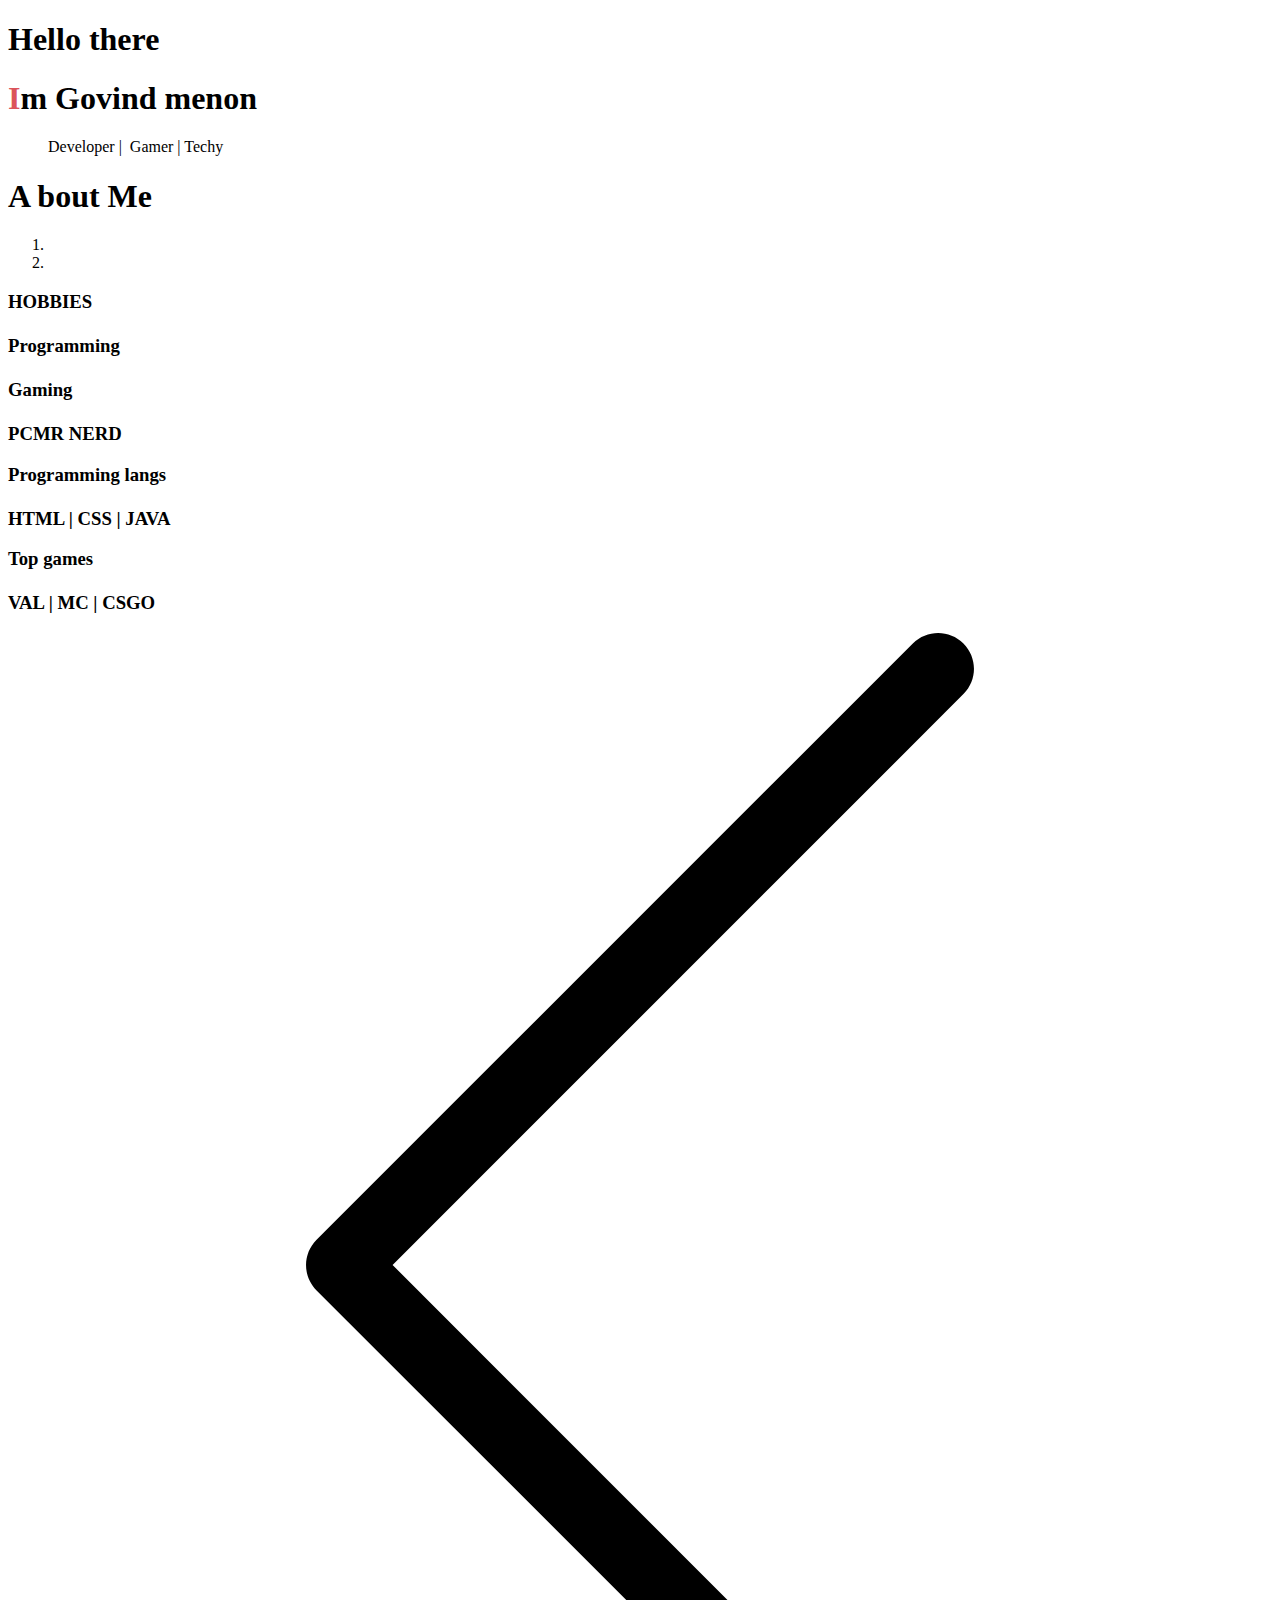
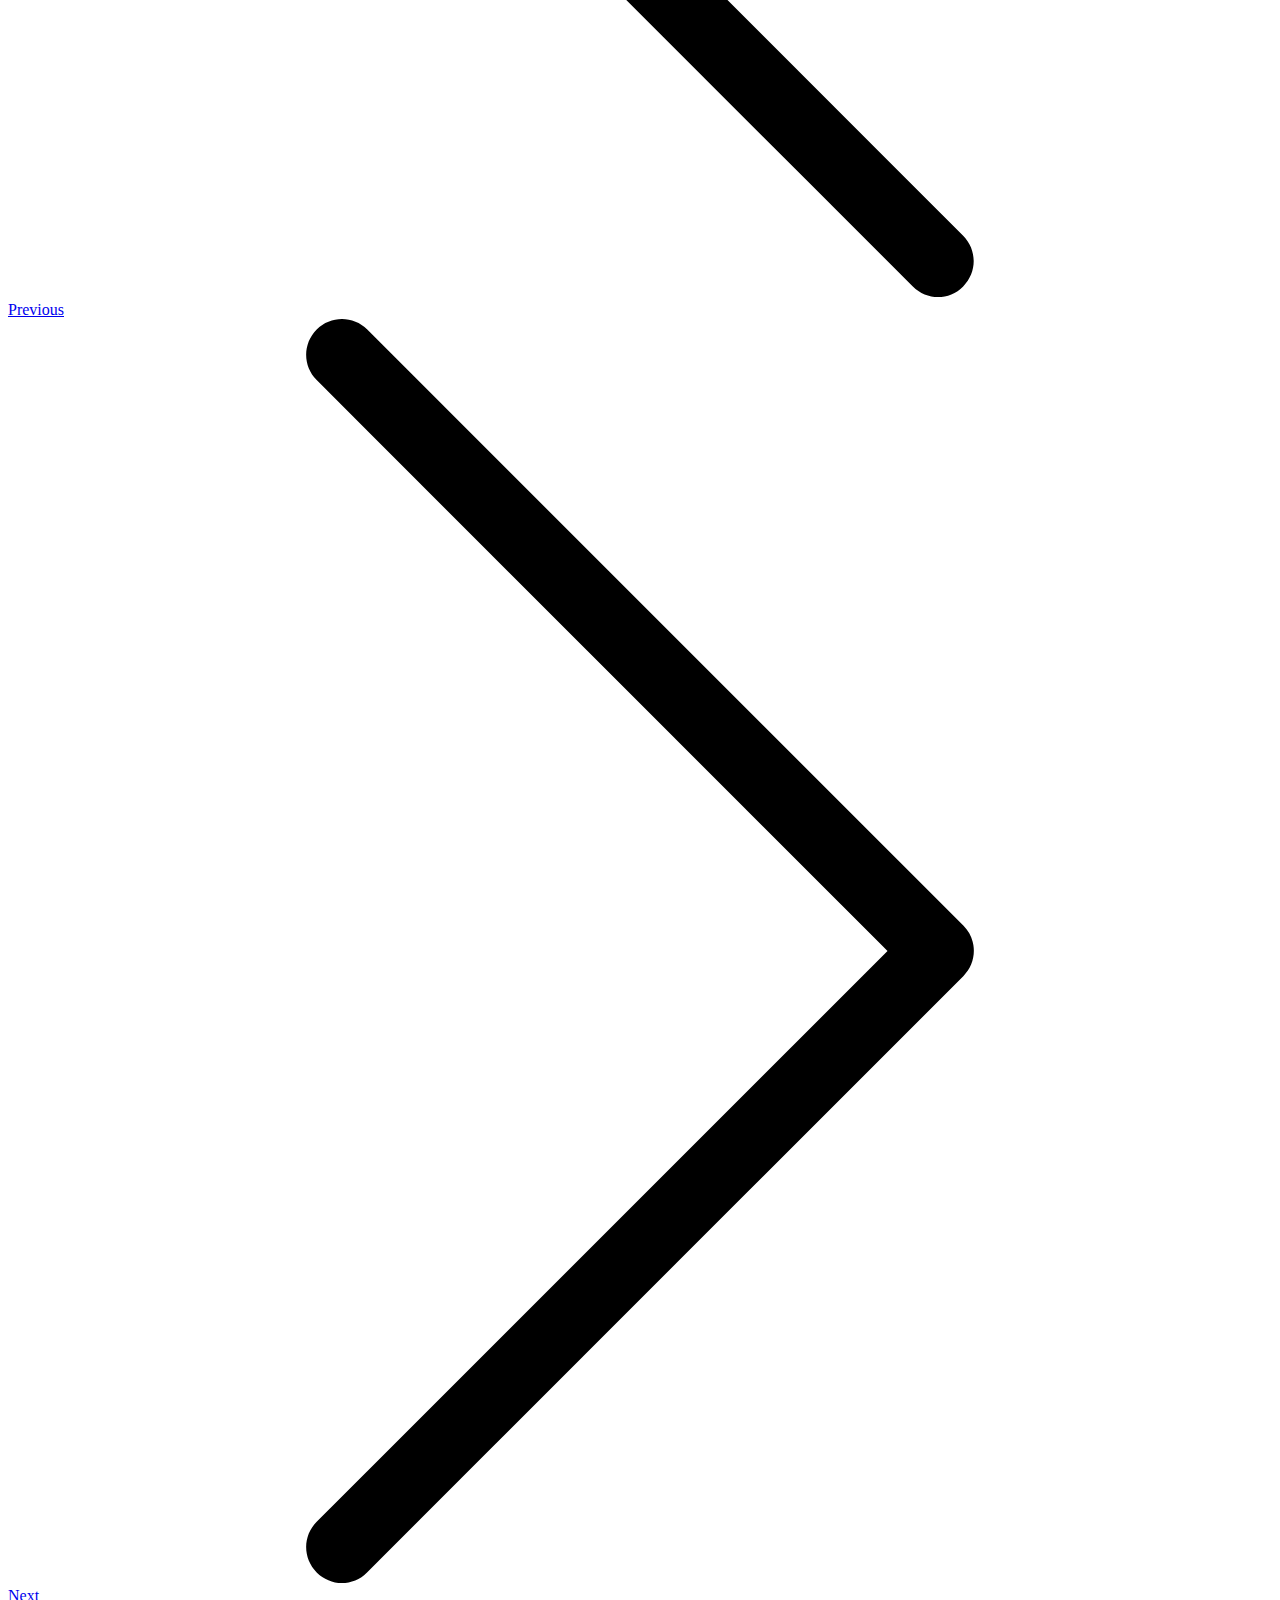
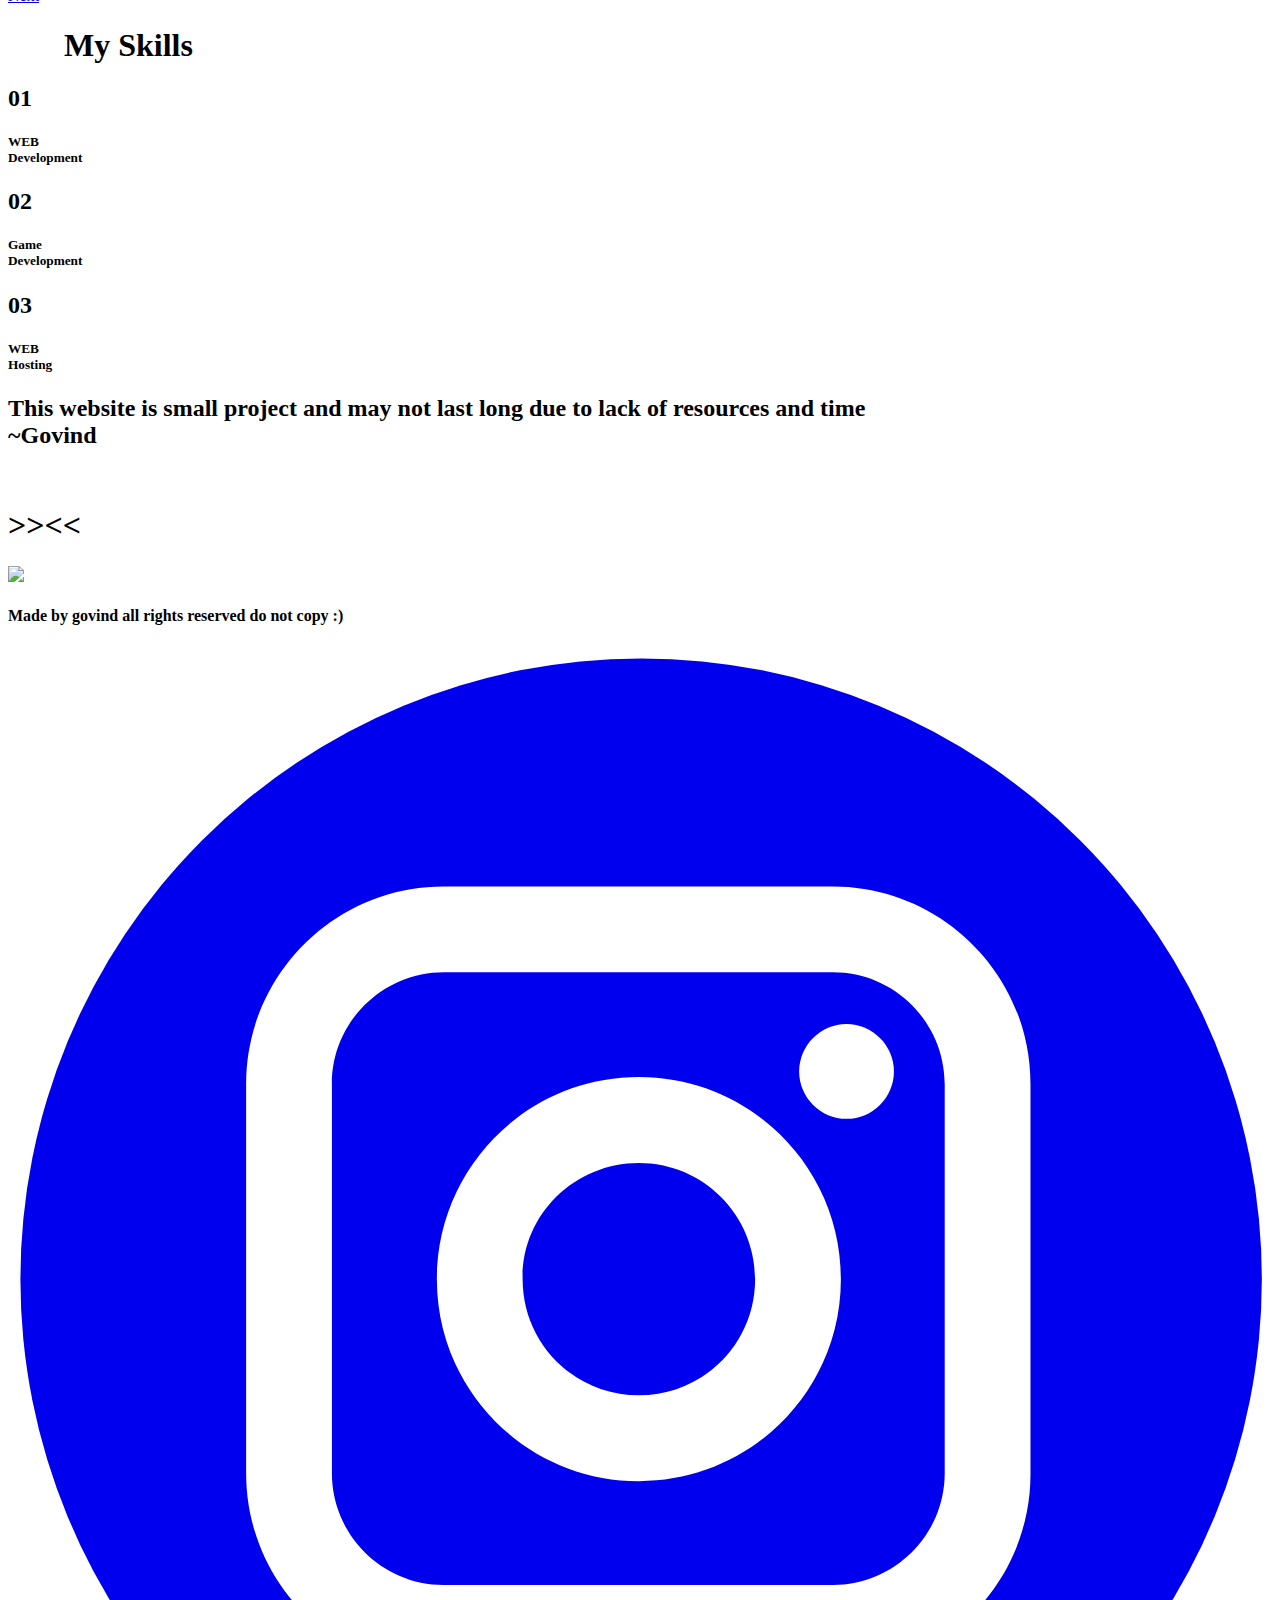
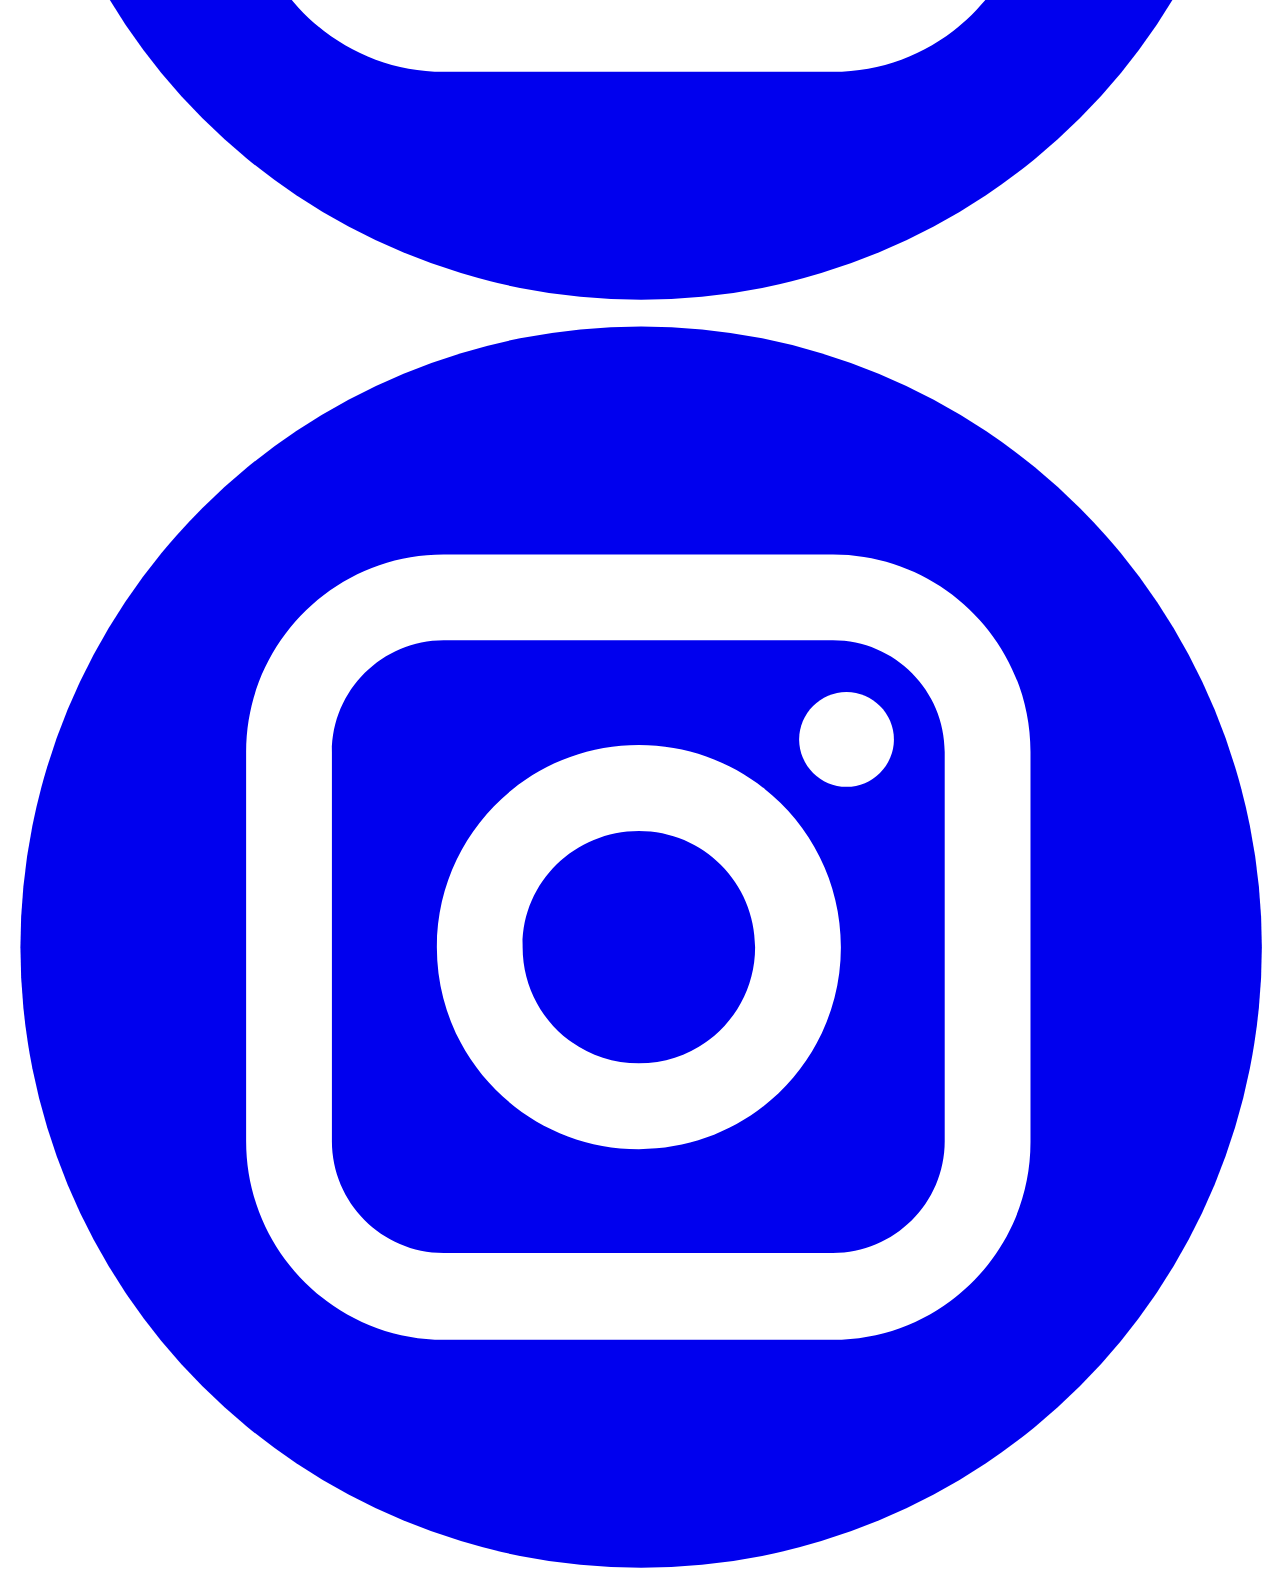
==== index.html @ e2bed47e "Create index.html" ====
<!DOCTYPE html>
<html style="font-size: 16px;" lang="en"><head>
    <meta name="viewport" content="width=device-width, initial-scale=1.0">
    <meta charset="utf-8">
    <meta name="keywords" content="​Join Accenture’s virtual program for new perspectives, ​Technology Of The Future, 01, 02, 03, 04, ​AI &amp;amp; Digital Platform, ​Essential 8 Emerging Technologies, ​Technology Of The Future, Join our newsletter">
    <meta name="description" content="">
    <title>Home</title>
    <link rel="stylesheet" href="nicepage.css" media="screen">
<link rel="stylesheet" href="Home.css" media="screen">
    <script class="u-script" type="text/javascript" src="jquery.js" "="" defer=""></script>
    <script class="u-script" type="text/javascript" src="nicepage.js" "="" defer=""></script>
    <meta name="generator" content="Nicepage 4.16.0, nicepage.com">
    <link id="u-theme-google-font" rel="stylesheet" href="https://fonts.googleapis.com/css?family=Montserrat:100,100i,200,200i,300,300i,400,400i,500,500i,600,600i,700,700i,800,800i,900,900i|Open+Sans:300,300i,400,400i,500,500i,600,600i,700,700i,800,800i">
    <link id="u-page-google-font" rel="stylesheet" href="https://fonts.googleapis.com/css?family=Montserrat:100,100i,200,200i,300,300i,400,400i,500,500i,600,600i,700,700i,800,800i,900,900i|Oswald:200,300,400,500,600,700">
    
    
    
    
    
    <script type="application/ld+json">{
		"@context": "http://schema.org",
		"@type": "Organization",
		"name": "Team-OJ",
		"logo": "images/oj.png",
		"sameAs": [
				"https://instagram.com/orangecatgarden"
		]
}</script>
    <meta name="theme-color" content="#232b79">
    <meta property="og:title" content="Home">
    <meta property="og:type" content="website">
  </head>
  <body class="u-body u-overlap u-overlap-contrast u-palette-1-base u-xl-mode" data-lang="en"> 
    <section class="u-align-center u-clearfix u-image u-shading u-section-1" id="carousel_5ad0" src="" data-image-width="498" data-image-height="280">
      <div class="u-clearfix u-sheet u-sheet-1">
        <h1 class="u-custom-font u-font-montserrat u-text u-text-palette-2-base u-title u-text-1">H​ello there</h1>
        <h1 class="u-text u-title u-text-2">
          <font color="#db545a">I</font>m <span class="u-text-palette-2-base" style="font-weight: 700;">G</span>ovind menon
        </h1>
        <blockquote class="u-text u-text-3">Developer |&nbsp; Gamer | Techy</blockquote>
      </div>
    </section>
    <section class="u-align-center u-clearfix u-image u-section-2" id="carousel_082c" data-image-width="540" data-image-height="384">
      <div class="u-clearfix u-sheet u-sheet-1">
        <h2 class="u-text u-text-1">
          <span style="font-size: 3.75rem;"></span>
        </h2>
        <h1 class="u-text u-text-default u-text-2">
          <span class="u-text-palette-2-base">A</span>
          <span class="u-text-white">bout Me</span>
        </h1>
        <div class="u-image u-image-circle u-preserve-proportions u-image-1" alt="" data-image-width="225" data-image-height="225"></div>
        <div data-interval="5000" data-u-ride="carousel" class="u-carousel u-slider u-slider-1" id="carousel-c6e8">
          <ol class="u-absolute-hcenter u-carousel-indicators u-carousel-indicators-1">
            <li data-u-target="#carousel-c6e8" class="u-active u-active-grey-10 u-grey-30" data-u-slide-to="0"></li>
            <li data-u-target="#carousel-c6e8" class="u-active-grey-10 u-grey-30" data-u-slide-to="1"></li>
          </ol>
          <div class="u-carousel-inner" role="listbox">
            <div class="u-active u-carousel-item u-container-style u-slide">
              <div class="u-container-layout u-container-layout-1">
                <h3 class="u-text u-text-white u-text-3">HOBBIES<br>
                  <br>Programming<br>
                  <br>Gaming<br>
                  <br>PCMR NERD
                </h3>
              </div>
            </div>
            <div class="u-carousel-item u-container-style u-slide">
              <div class="u-container-layout u-valign-top u-container-layout-2">
                <h3 class="u-text u-text-white u-text-4">Programming langs<br>
                  <br>HTML | CSS | JAVA
                </h3>
                <h3 class="u-text u-text-white u-text-5">Top games<br>
                  <br>VAL | MC | CSGO
                </h3>
              </div>
            </div>
          </div>
          <a class="u-black u-carousel-control u-carousel-control-prev u-icon-circle u-spacing-5 u-text-grey-30 u-carousel-control-1" href="#carousel-c6e8" role="button" data-u-slide="prev">
            <span aria-hidden="true">
              <svg viewBox="0 0 477.175 477.175"><path d="M145.188,238.575l215.5-215.5c5.3-5.3,5.3-13.8,0-19.1s-13.8-5.3-19.1,0l-225.1,225.1c-5.3,5.3-5.3,13.8,0,19.1l225.1,225
                    c2.6,2.6,6.1,4,9.5,4s6.9-1.3,9.5-4c5.3-5.3,5.3-13.8,0-19.1L145.188,238.575z"></path></svg>
            </span>
            <span class="sr-only">Previous</span>
          </a>
          <a class="u-black u-carousel-control u-carousel-control-next u-icon-circle u-spacing-5 u-carousel-control-2" href="#carousel-c6e8" role="button" data-u-slide="next">
            <span aria-hidden="true">
              <svg viewBox="0 0 477.175 477.175"><path d="M360.731,229.075l-225.1-225.1c-5.3-5.3-13.8-5.3-19.1,0s-5.3,13.8,0,19.1l215.5,215.5l-215.5,215.5
                    c-5.3,5.3-5.3,13.8,0,19.1c2.6,2.6,6.1,4,9.5,4c3.4,0,6.9-1.3,9.5-4l225.1-225.1C365.931,242.875,365.931,234.275,360.731,229.075z"></path></svg>
            </span>
            <span class="sr-only">Next</span>
          </a>
        </div>
      </div>
    </section>
    <section class="u-align-center u-clearfix u-image u-section-3" id="carousel_5f6d" data-image-width="640" data-image-height="800">
      <div class="u-clearfix u-sheet u-sheet-1">
        <h1 class="u-text u-text-palette-2-base u-text-1">
          <span class="u-text-white">
            <font color="#db545a">&nbsp; &nbsp; &nbsp;</font>
            <span style="font-weight: 700;">&nbsp;​My Skills</span>
          </span>
        </h1>
        <div class="u-expanded-width u-list u-list-1">
          <div class="u-repeater u-repeater-1">
            <div class="u-align-left u-container-style u-list-item u-repeater-item u-shape-round u-white u-list-item-1">
              <div class="u-container-layout u-similar-container u-container-layout-1">
                <div class="u-align-center u-container-style u-group u-palette-1-base u-radius-50 u-shape-round u-group-1">
                  <div class="u-container-layout u-valign-middle u-container-layout-2">
                    <h2 class="u-custom-font u-font-oswald u-text u-text-2">01</h2>
                  </div>
                </div>
                <h5 class="u-text u-text-3"> WEB<br>Development
                </h5>
              </div>
            </div>
            <div class="u-align-left u-container-style u-list-item u-repeater-item u-shape-round u-white u-list-item-2">
              <div class="u-container-layout u-similar-container u-container-layout-3">
                <div class="u-align-center u-container-style u-group u-palette-1-base u-radius-50 u-shape-round u-video-cover u-group-2">
                  <div class="u-container-layout u-valign-middle u-container-layout-4">
                    <h2 class="u-custom-font u-font-oswald u-text u-text-4">02</h2>
                  </div>
                </div>
                <h5 class="u-text u-text-5"> Game&nbsp;<br>Development
                </h5>
              </div>
            </div>
            <div class="u-align-left u-container-style u-list-item u-repeater-item u-shape-round u-white u-list-item-3">
              <div class="u-container-layout u-similar-container u-container-layout-5">
                <div class="u-align-center u-container-style u-group u-palette-1-base u-radius-50 u-shape-round u-video-cover u-group-3">
                  <div class="u-container-layout u-valign-middle u-container-layout-6">
                    <h2 class="u-custom-font u-font-oswald u-text u-text-6">03</h2>
                  </div>
                </div>
                <h5 class="u-text u-text-7">
                  <span style="font-weight: 700;">
                    <span style="font-weight: 400;">
                      <span style="font-weight: 700;"> WEB</span>
                    </span>
                  </span>
                  <br>
                  <span style="font-weight: 700;"> Hosting</span>
                  <br>
                </h5>
              </div>
            </div>
          </div>
        </div>
      </div>
    </section>
    <section class="u-align-center u-clearfix u-grey-5 u-section-4" id="sec-e7f8">
      <div class="u-clearfix u-sheet u-sheet-1">
        <h2 class="u-text u-text-1">This website is small project and may not last long due to lack of resources and time<br>~Govind</h2>
        <h1 class="u-text u-text-default u-text-2">&nbsp; &nbsp; &nbsp; &nbsp;<br>&gt;&gt;&lt;&lt;
        </h1>
      </div>
    </section>
    
    
    <footer class="u-align-center-md u-align-center-sm u-align-center-xs u-clearfix u-footer u-grey-80" id="sec-b796"><div class="u-clearfix u-sheet u-sheet-1">
        <a href="https://www.youtube.com/watch?v=dQw4w9WgXcQ" class="u-image u-logo u-image-1" data-image-width="225" data-image-height="225">
          <img src="images/oj.png" class="u-logo-image u-logo-image-1">
        </a>
        <h4 class="u-text u-text-default u-text-1">Made by govind all rights reserved do not copy :)</h4>
        <div class="u-social-icons u-spacing-10 u-social-icons-1">
          <a class="u-social-url" title="instagram" target="_blank" href="https://instagram.com/orangecatgarden"><span class="u-icon u-social-icon u-social-instagram u-icon-1"><svg class="u-svg-link" preserveAspectRatio="xMidYMin slice" viewBox="0 0 112 112" style=""><use xmlns:xlink="http://www.w3.org/1999/xlink" xlink:href="#svg-03ed"></use></svg><svg class="u-svg-content" viewBox="0 0 112 112" x="0" y="0" id="svg-03ed"><circle fill="currentColor" cx="56.1" cy="56.1" r="55"></circle><path fill="#FFFFFF" d="M55.9,38.2c-9.9,0-17.9,8-17.9,17.9C38,66,46,74,55.9,74c9.9,0,17.9-8,17.9-17.9C73.8,46.2,65.8,38.2,55.9,38.2
z M55.9,66.4c-5.7,0-10.3-4.6-10.3-10.3c-0.1-5.7,4.6-10.3,10.3-10.3c5.7,0,10.3,4.6,10.3,10.3C66.2,61.8,61.6,66.4,55.9,66.4z"></path><path fill="#FFFFFF" d="M74.3,33.5c-2.3,0-4.2,1.9-4.2,4.2s1.9,4.2,4.2,4.2s4.2-1.9,4.2-4.2S76.6,33.5,74.3,33.5z"></path><path fill="#FFFFFF" d="M73.1,21.3H38.6c-9.7,0-17.5,7.9-17.5,17.5v34.5c0,9.7,7.9,17.6,17.5,17.6h34.5c9.7,0,17.5-7.9,17.5-17.5V38.8
C90.6,29.1,82.7,21.3,73.1,21.3z M83,73.3c0,5.5-4.5,9.9-9.9,9.9H38.6c-5.5,0-9.9-4.5-9.9-9.9V38.8c0-5.5,4.5-9.9,9.9-9.9h34.5
c5.5,0,9.9,4.5,9.9,9.9V73.3z"></path></svg></span>
          </a>
        </div>
      </div></footer>
   
  
</body></html>
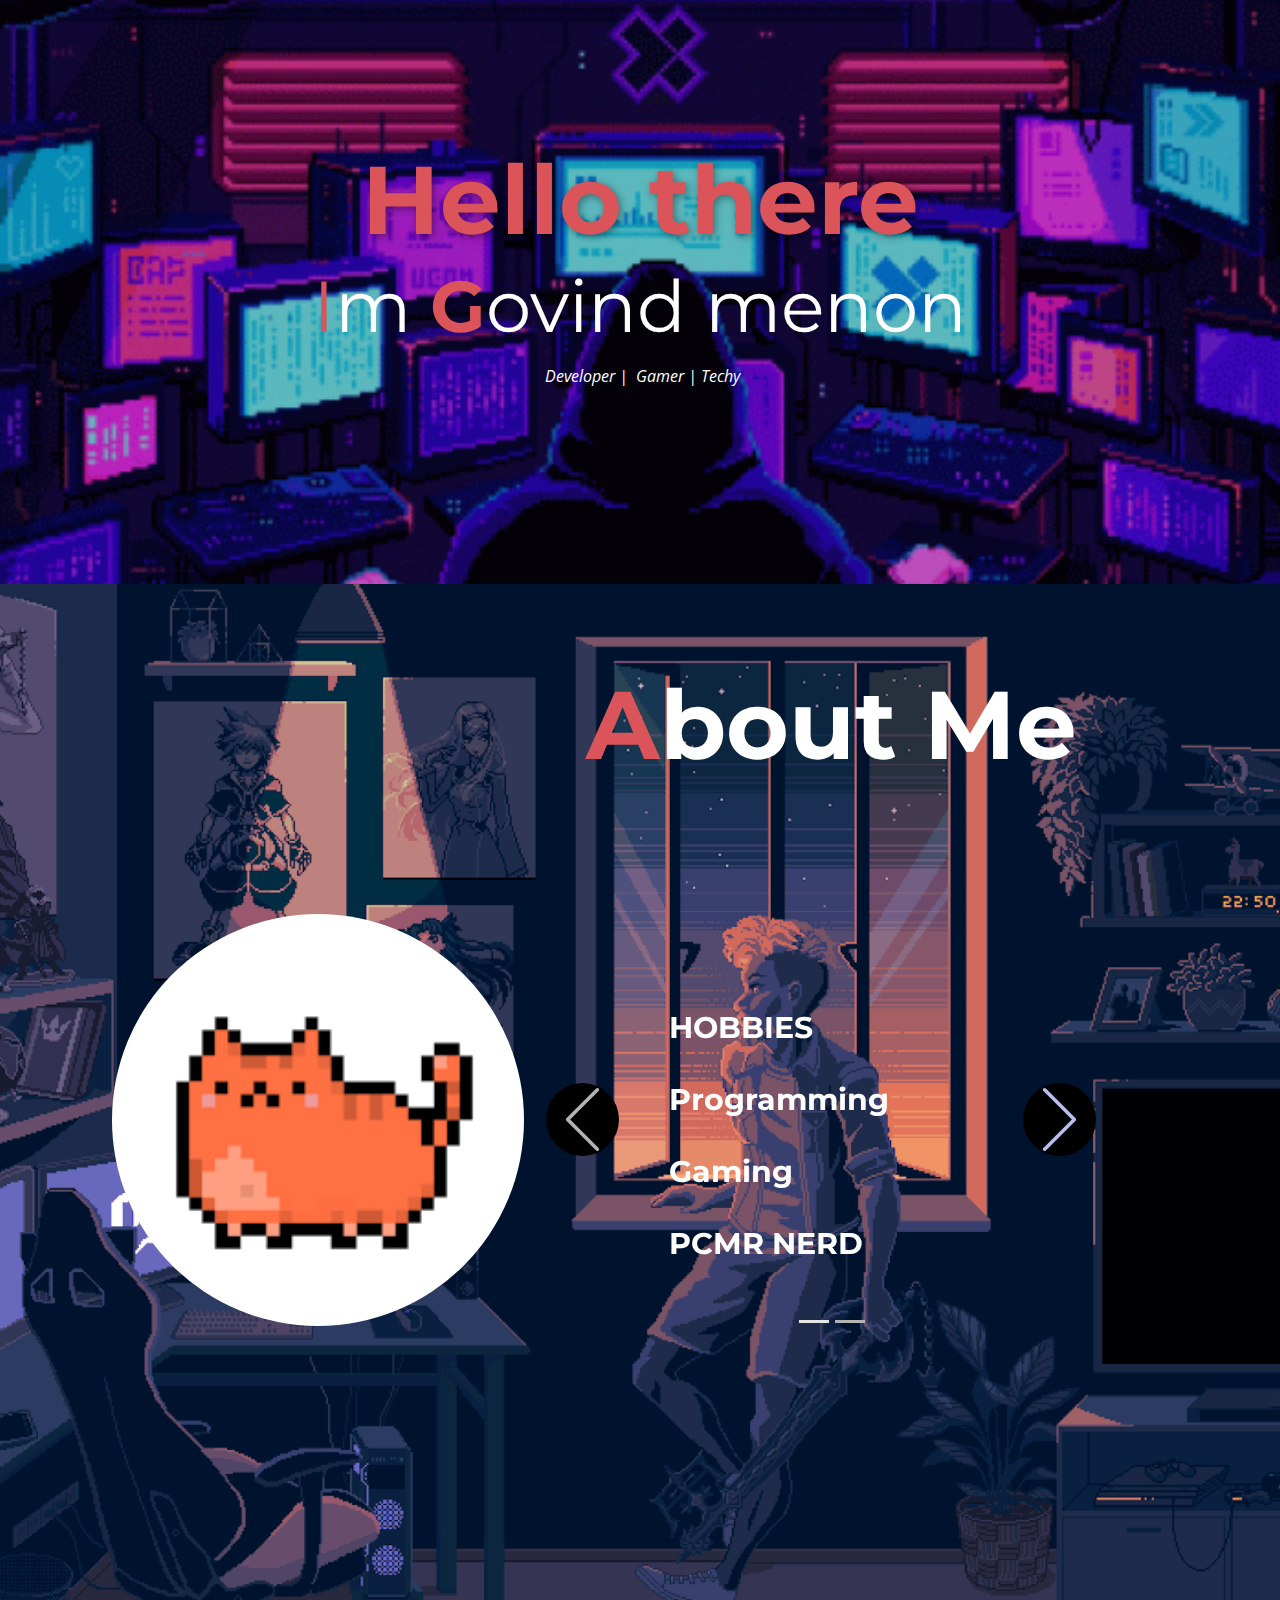
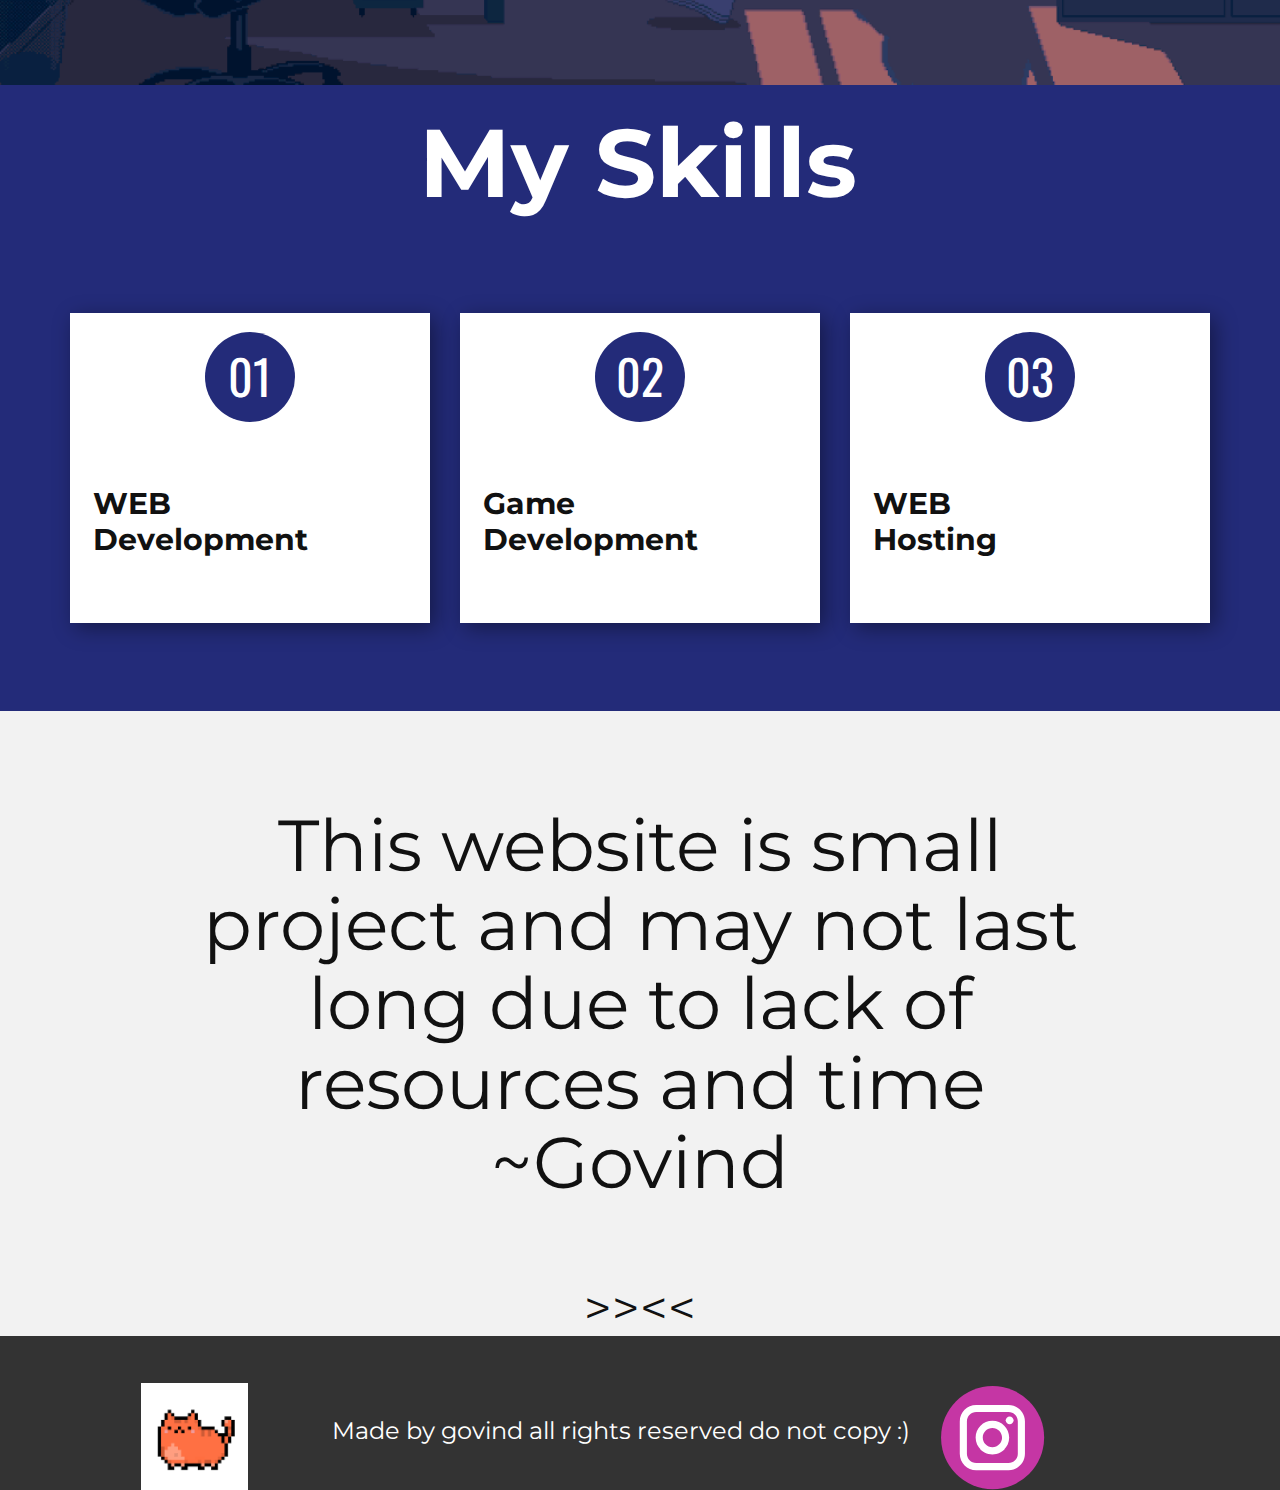
==== commit 7625ab22: "Add files via upload" ====
--- a/index.html
+++ b/index.html
@@ -172,4 +172,4 @@
       </div></footer>
    
   
-</body></html>
+</body></html>--- a/nicepage.css
+++ b/nicepage.css
@@ -0,0 +1,37989 @@
+/*begin-commonstyles library*//*!
+ * froala_editor v4.0.6 (https://www.froala.com/wysiwyg-editor)
+ * License https://froala.com/wysiwyg-editor/terms/
+ * Copyright 2014-2021 Froala Labs
+ */
+
+.fr-clearfix::after {
+  clear: both;
+  display: block;
+  content: "";
+  height: 0; }
+
+.fr-hide-by-clipping {
+  position: absolute;
+  width: 1px;
+  height: 1px;
+  padding: 0;
+  margin: -1px;
+  overflow: hidden;
+  clip: rect(0, 0, 0, 0);
+  border: 0; }
+
+.fr-view img.fr-rounded, .fr-view .fr-img-caption.fr-rounded img {
+  border-radius: 10px;
+  -moz-border-radius: 10px;
+  -webkit-border-radius: 10px;
+  -moz-background-clip: padding;
+  -webkit-background-clip: padding-box;
+  background-clip: padding-box; }
+
+.fr-view img.fr-shadow, .fr-view .fr-img-caption.fr-shadow img {
+  -webkit-box-shadow: 10px 10px 5px 0px #cccccc;
+  -moz-box-shadow: 10px 10px 5px 0px #cccccc;
+  box-shadow: 10px 10px 5px 0px #cccccc; }
+
+.fr-view img.fr-bordered, .fr-view .fr-img-caption.fr-bordered img {
+  border: solid 5px #CCC; }
+
+.fr-view img.fr-bordered {
+  -webkit-box-sizing: content-box;
+  -moz-box-sizing: content-box;
+  box-sizing: content-box; }
+
+.fr-view .fr-img-caption.fr-bordered img {
+  -webkit-box-sizing: border-box;
+  -moz-box-sizing: border-box;
+  box-sizing: border-box; }
+
+.fr-view {
+  word-wrap: break-word; }
+  .fr-view span[style~="color:"] a {
+    color: inherit; }
+  .fr-view strong {
+    font-weight: 700; }
+  .fr-view table[border='0'] td:not([class]), .fr-view table[border='0'] th:not([class]), .fr-view table[border='0'] td[class=""], .fr-view table[border='0'] th[class=""] {
+    border-width: 0px; }
+  .fr-view table {
+    border: none;
+    border-collapse: collapse;
+    empty-cells: show;
+    max-width: 100%; }
+    .fr-view table td {
+      min-width: 5px; }
+    .fr-view table.fr-dashed-borders td, .fr-view table.fr-dashed-borders th {
+      border-style: dashed; }
+    .fr-view table.fr-alternate-rows tbody tr:nth-child(2n) {
+      background: whitesmoke; }
+    .fr-view table td, .fr-view table th {
+      border: 1px solid #DDD; }
+      .fr-view table td:empty, .fr-view table th:empty {
+        height: 20px; }
+      .fr-view table td.fr-highlighted, .fr-view table th.fr-highlighted {
+        border: 1px double red; }
+      .fr-view table td.fr-thick, .fr-view table th.fr-thick {
+        border-width: 2px; }
+    .fr-view table th {
+      background: #ececec; }
+  .fr-view hr {
+    clear: both;
+    user-select: none;
+    -o-user-select: none;
+    -moz-user-select: none;
+    -khtml-user-select: none;
+    -webkit-user-select: none;
+    -ms-user-select: none;
+    break-after: always;
+    page-break-after: always; }
+  .fr-view .fr-file {
+    position: relative; }
+    .fr-view .fr-file::after {
+      position: relative;
+      content: "\1F4CE";
+      font-weight: normal; }
+  .fr-view pre {
+    white-space: pre-wrap;
+    word-wrap: break-word;
+    overflow: visible; }
+/*  .fr-view[dir="rtl"] blockquote {
+    border-left: none;
+    border-right: solid 2px #5E35B1;
+    margin-right: 0;
+    padding-right: 5px;
+    padding-left: 0; }
+    .fr-view[dir="rtl"] blockquote blockquote {
+      border-color: #00BCD4; }
+      .fr-view[dir="rtl"] blockquote blockquote blockquote {
+        border-color: #43A047; }
+  .fr-view blockquote {
+    border-left: solid 2px #5E35B1;
+    margin-left: 0;
+    padding-left: 5px;
+    color: #5E35B1; }
+    .fr-view blockquote blockquote {
+      border-color: #00BCD4;
+      color: #00BCD4; }
+      .fr-view blockquote blockquote blockquote {
+        border-color: #43A047;
+        color: #43A047; } */
+  .fr-view span.fr-emoticon {
+    font-weight: normal;
+    font-family: "Apple Color Emoji","Segoe UI Emoji","NotoColorEmoji","Segoe UI Symbol","Android Emoji","EmojiSymbols";
+    display: inline;
+    line-height: 0; }
+    .fr-view span.fr-emoticon.fr-emoticon-img {
+      background-repeat: no-repeat !important;
+      font-size: inherit;
+      height: 1em;
+      width: 1em;
+      min-height: 20px;
+      min-width: 20px;
+      display: inline-block;
+      margin: -.1em .1em .1em;
+      line-height: 1;
+      vertical-align: middle; }
+  .fr-view .fr-text-gray {
+    color: #AAA !important; }
+  .fr-view .fr-text-bordered {
+    border-top: solid 1px #222;
+    border-bottom: solid 1px #222;
+    padding: 10px 0; }
+  .fr-view .fr-text-spaced {
+    letter-spacing: 1px; }
+  .fr-view .fr-text-uppercase {
+    text-transform: uppercase; }
+  .fr-view .fr-class-highlighted {
+    background-color: #ffff00; }
+  .fr-view .fr-class-code {
+    border-color: #cccccc;
+    border-radius: 2px;
+    -moz-border-radius: 2px;
+    -webkit-border-radius: 2px;
+    -moz-background-clip: padding;
+    -webkit-background-clip: padding-box;
+    background-clip: padding-box;
+    background: #f5f5f5;
+    padding: 10px;
+    font-family: "Courier New", Courier, monospace; }
+  .fr-view .fr-class-transparency {
+    opacity: 0.5; }
+  .fr-view img {
+    position: relative;
+    max-width: 100%; }
+    .fr-view img.fr-dib {
+      margin: 10px auto;
+      display: block;
+      float: none;
+      vertical-align: top; }
+      .fr-view img.fr-dib.fr-fil {
+        margin-left: 0;
+        text-align: left; }
+      .fr-view img.fr-dib.fr-fir {
+        margin-right: 0;
+        text-align: right; }
+    .fr-view img.fr-dii {
+      display: inline-block;
+      float: none;
+      vertical-align: bottom;
+      margin-left: 5px;
+      margin-right: 5px;
+      max-width: calc(100% - (2 * 5px)); }
+      .fr-view img.fr-dii.fr-fil {
+        float: left;
+        margin: 10px 15px 10px 0;
+        max-width: calc(100% - 5px); }
+      .fr-view img.fr-dii.fr-fir {
+        float: right;
+        margin: 10px 0 10px 15px;
+        max-width: calc(100% - 5px); }
+  .fr-view span.fr-img-caption {
+    position: relative;
+    max-width: 100%; }
+    .fr-view span.fr-img-caption.fr-dib {
+      margin: 5px auto;
+      display: block;
+      float: none;
+      vertical-align: top; }
+      .fr-view span.fr-img-caption.fr-dib.fr-fil {
+        margin-left: 0;
+        text-align: left; }
+      .fr-view span.fr-img-caption.fr-dib.fr-fir {
+        margin-right: 0;
+        text-align: right; }
+    .fr-view span.fr-img-caption.fr-dii {
+      display: inline-block;
+      float: none;
+      vertical-align: bottom;
+      margin-left: 5px;
+      margin-right: 5px;
+      max-width: calc(100% - (2 * 5px)); }
+      .fr-view span.fr-img-caption.fr-dii.fr-fil {
+        float: left;
+        margin: 5px 5px 5px 0;
+        max-width: calc(100% - 5px); }
+      .fr-view span.fr-img-caption.fr-dii.fr-fir {
+        float: right;
+        margin: 5px 0 5px 5px;
+        max-width: calc(100% - 5px); }
+  .fr-view .fr-video {
+    text-align: center;
+    position: relative; }
+    .fr-view .fr-video.fr-rv {
+      padding-bottom: 56.25%;
+      padding-top: 30px;
+      height: 0;
+      overflow: hidden; }
+      .fr-view .fr-video.fr-rv > iframe, .fr-view .fr-video.fr-rv object, .fr-view .fr-video.fr-rv embed {
+        position: absolute !important;
+        top: 0;
+        left: 0;
+        width: 100%;
+        height: 100%; }
+    .fr-view .fr-video > * {
+      -webkit-box-sizing: content-box;
+      -moz-box-sizing: content-box;
+      box-sizing: content-box;
+      max-width: 100%;
+      border: none; }
+    .fr-view .fr-video.fr-dvb {
+      display: block;
+      clear: both; }
+      .fr-view .fr-video.fr-dvb.fr-fvl {
+        text-align: left; }
+      .fr-view .fr-video.fr-dvb.fr-fvr {
+        text-align: right; }
+    .fr-view .fr-video.fr-dvi {
+      display: inline-block; }
+      .fr-view .fr-video.fr-dvi.fr-fvl {
+        float: left; }
+      .fr-view .fr-video.fr-dvi.fr-fvr {
+        float: right; }
+  .fr-view a.fr-strong {
+    font-weight: 700; }
+  .fr-view a.fr-green {
+    color: green; }
+  .fr-view .fr-img-caption {
+    text-align: center; }
+    .fr-view .fr-img-caption .fr-img-wrap {
+      padding: 0;
+      margin: auto;
+      text-align: center;
+      width: 100%; }
+      .fr-view .fr-img-caption .fr-img-wrap a {
+        display: block; }
+      .fr-view .fr-img-caption .fr-img-wrap img {
+        display: block;
+        margin: auto;
+        width: 100%; }
+      .fr-view .fr-img-caption .fr-img-wrap > span {
+        margin: auto;
+        display: block;
+        padding: 5px 5px 10px;
+        font-size: 14px;
+        font-weight: initial;
+        -webkit-box-sizing: border-box;
+        -moz-box-sizing: border-box;
+        box-sizing: border-box;
+        -webkit-opacity: 0.9;
+        -moz-opacity: 0.9;
+        opacity: 0.9;
+        -ms-filter: "progid:DXImageTransform.Microsoft.Alpha(Opacity=0)";
+        width: 100%;
+        text-align: center; }
+  .fr-view button.fr-rounded, .fr-view input.fr-rounded, .fr-view textarea.fr-rounded {
+    border-radius: 10px;
+    -moz-border-radius: 10px;
+    -webkit-border-radius: 10px;
+    -moz-background-clip: padding;
+    -webkit-background-clip: padding-box;
+    background-clip: padding-box; }
+  .fr-view button.fr-large, .fr-view input.fr-large, .fr-view textarea.fr-large {
+    font-size: 24px; }
+
+/**
+ * Image style.
+ */
+a.fr-view.fr-strong {
+  font-weight: 700; }
+a.fr-view.fr-green {
+  color: green; }
+
+/**
+ * Link style.
+ */
+img.fr-view {
+  position: relative;
+  max-width: 100%; }
+  img.fr-view.fr-dib {
+    margin: 5px auto;
+    display: block;
+    float: none;
+    vertical-align: top; }
+    img.fr-view.fr-dib.fr-fil {
+      margin-left: 0;
+      text-align: left; }
+    img.fr-view.fr-dib.fr-fir {
+      margin-right: 0;
+      text-align: right; }
+  img.fr-view.fr-dii {
+    display: inline-block;
+    float: none;
+    vertical-align: bottom;
+    margin-left: 5px;
+    margin-right: 5px;
+    max-width: calc(100% - (2 * 5px)); }
+    img.fr-view.fr-dii.fr-fil {
+      float: left;
+      margin: 5px 5px 5px 0;
+      max-width: calc(100% - 5px); }
+    img.fr-view.fr-dii.fr-fir {
+      float: right;
+      margin: 5px 0 5px 5px;
+      max-width: calc(100% - 5px); }
+
+span.fr-img-caption.fr-view {
+  position: relative;
+  max-width: 100%; }
+  span.fr-img-caption.fr-view.fr-dib {
+    margin: 5px auto;
+    display: block;
+    float: none;
+    vertical-align: top; }
+    span.fr-img-caption.fr-view.fr-dib.fr-fil {
+      margin-left: 0;
+      text-align: left; }
+    span.fr-img-caption.fr-view.fr-dib.fr-fir {
+      margin-right: 0;
+      text-align: right; }
+  span.fr-img-caption.fr-view.fr-dii {
+    display: inline-block;
+    float: none;
+    vertical-align: bottom;
+    margin-left: 5px;
+    margin-right: 5px;
+    max-width: calc(100% - (2 * 5px)); }
+    span.fr-img-caption.fr-view.fr-dii.fr-fil {
+      float: left;
+      margin: 5px 5px 5px 0;
+      max-width: calc(100% - 5px); }
+    span.fr-img-caption.fr-view.fr-dii.fr-fir {
+      float: right;
+      margin: 5px 0 5px 5px;
+      max-width: calc(100% - 5px); }
+/*end-commonstyles library*/@charset "UTF-8";
+.u-locked-block {
+  pointer-events: none!important;
+}
+/*! normalize.css v4.1.1 | MIT License | github.com/necolas/normalize.css */
+html {
+  font-family: sans-serif;
+  -ms-text-size-adjust: 100%;
+  -webkit-text-size-adjust: 100%;
+}
+body {
+  margin: 0;
+}
+article,
+aside,
+details,
+figcaption,
+figure,
+footer,
+header,
+main,
+menu,
+nav,
+section,
+summary {
+  display: block;
+}
+audio,
+canvas,
+progress,
+video {
+  display: inline-block;
+}
+audio:not([controls]) {
+  display: none;
+  height: 0;
+}
+progress {
+  vertical-align: baseline;
+}
+template,
+[hidden] {
+  display: none;
+}
+a {
+  background-color: transparent;
+  -webkit-text-decoration-skip: objects;
+}
+a:active,
+a:hover {
+  outline-width: 0;
+}
+abbr[title] {
+  border-bottom: none;
+  text-decoration: underline;
+}
+b,
+strong {
+  font-weight: inherit;
+  font-weight: bold;
+}
+dfn {
+  font-style: italic;
+}
+h1 {
+  font-size: 2em;
+  margin: 0.67em 0;
+}
+mark {
+  background-color: #ff0;
+  color: #000;
+}
+small {
+  font-size: 80%;
+}
+sub,
+sup {
+  font-size: 75%;
+  line-height: 0;
+  position: relative;
+  vertical-align: baseline;
+}
+sub {
+  bottom: -0.25em;
+}
+sup {
+  top: -0.5em;
+}
+img {
+  border-style: none;
+}
+svg:not(:root) {
+  overflow: hidden;
+}
+code,
+kbd,
+pre,
+samp {
+  font-family: monospace,monospace;
+  font-size: 1em;
+}
+hr {
+  box-sizing: content-box;
+  height: 0;
+  overflow: visible;
+}
+button,
+input,
+optgroup,
+select,
+textarea {
+  color: inherit;
+  font: inherit;
+  margin: 0;
+}
+optgroup {
+  font-weight: 700;
+}
+button,
+input {
+  overflow: visible;
+}
+button,
+select {
+  text-transform: none;
+}
+button,
+html [type="button"],
+[type="reset"],
+[type="submit"] {
+  -webkit-appearance: button;
+}
+button::-moz-focus-inner,
+[type="button"]::-moz-focus-inner,
+[type="reset"]::-moz-focus-inner,
+[type="submit"]::-moz-focus-inner {
+  border-style: none;
+  padding: 0;
+}
+button:-moz-focusring,
+[type="button"]:-moz-focusring,
+[type="reset"]:-moz-focusring,
+[type="submit"]:-moz-focusring {
+  outline: 1px dotted ButtonText;
+}
+fieldset {
+  border: 1px solid silver;
+  margin: 0 2px;
+  padding: 0.35em 0.625em 0.75em;
+}
+legend {
+  box-sizing: border-box;
+  color: inherit;
+  display: table;
+  max-width: 100%;
+  padding: 0;
+  white-space: normal;
+}
+textarea {
+  overflow: auto;
+  outline: none;
+}
+button,
+select,
+input,
+textarea {
+  outline: none;
+}
+[type="checkbox"],
+[type="radio"] {
+  box-sizing: border-box;
+  padding: 0;
+}
+[type="number"]::-webkit-inner-spin-button,
+[type="number"]::-webkit-outer-spin-button {
+  height: auto;
+}
+[type="search"] {
+  -webkit-appearance: textfield;
+  outline-offset: -2px;
+}
+[type="search"]::-webkit-search-cancel-button,
+[type="search"]::-webkit-search-decoration {
+  -webkit-appearance: none;
+}
+::-webkit-input-placeholder {
+  color: inherit;
+  opacity: 0.54;
+}
+::-webkit-file-upload-button {
+  -webkit-appearance: button;
+  font: inherit;
+}
+ul,
+ol {
+  padding-left: 20px;
+}
+/* Fade effect */
+/* Over effect */
+/* Slide effect */
+/* Over and Slide effect */
+/* Flip Left effect */
+/* Flip Right effect */
+/* Flip Top effect */
+/* Flip Bottom effect */
+/* Wobble Left effect */
+/* Wobble Right effect */
+/* Wobble top effect */
+/* Wobble bottom effect */
+/* Zoom and Rotate Effects */
+/* Utility */
+.u-over-slide {
+  position: absolute;
+  left: 0;
+  top: 0;
+  width: 100%;
+  height: 100%;
+}
+.u-background-effect {
+  overflow: hidden;
+}
+.u-background-effect ~ .u-container-layout {
+  cursor: pointer;
+}
+/* Fade effect */
+.u-effect-fade .u-over-slide {
+  opacity: 0;
+  transition: all 500ms ease;
+}
+.u-effect-fade:hover .u-over-slide,
+.u-effect-fade.u-effect-active .u-over-slide {
+  opacity: 1;
+}
+/* Over effect */
+.u-effect-over-left .u-over-slide {
+  transform: translate(-100%, 0);
+  transition: all 500ms ease;
+}
+.u-effect-over-left:hover .u-over-slide,
+.u-effect-over-left.u-effect-active .u-over-slide {
+  transform: translate(0, 0);
+}
+.u-effect-over-right .u-over-slide {
+  transform: translate(100%, 0);
+  transition: all 500ms ease;
+}
+.u-effect-over-right:hover .u-over-slide,
+.u-effect-over-right.u-effect-active .u-over-slide {
+  transform: translate(0, 0);
+}
+.u-effect-over-top .u-over-slide {
+  transform: translate(0, -100%);
+  transition: all 500ms ease;
+}
+.u-effect-over-top:hover .u-over-slide,
+.u-effect-over-top.u-effect-active .u-over-slide {
+  transform: translate(0, 0);
+}
+.u-effect-over-bottom .u-over-slide {
+  transform: translate(0, 100%);
+  transition: all 500ms ease;
+}
+.u-effect-over-bottom:hover .u-over-slide,
+.u-effect-over-bottom.u-effect-active .u-over-slide {
+  transform: translate(0, 0);
+}
+.u-effect-over-topleft .u-over-slide {
+  transform: translate(-100%, -100%);
+  transition: all 500ms ease;
+}
+.u-effect-over-topleft:hover .u-over-slide,
+.u-effect-over-topleft.u-effect-active .u-over-slide {
+  transform: translate(0, 0);
+}
+.u-effect-over-topright .u-over-slide {
+  transform: translate(100%, -100%);
+  transition: all 500ms ease;
+}
+.u-effect-over-topright:hover .u-over-slide,
+.u-effect-over-topright.u-effect-active .u-over-slide {
+  transform: translate(0, 0);
+}
+.u-effect-over-bottomleft .u-over-slide {
+  transform: translate(-100%, 100%);
+  transition: all 500ms ease;
+}
+.u-effect-over-bottomleft:hover .u-over-slide,
+.u-effect-over-bottomleft.u-effect-active .u-over-slide {
+  transform: translate(0, 0);
+}
+.u-effect-over-bottomright .u-over-slide {
+  transform: translate(100%, 100%);
+  transition: all 500ms ease;
+}
+.u-effect-over-bottomright:hover .u-over-slide,
+.u-effect-over-bottomright.u-effect-active .u-over-slide {
+  transform: translate(0, 0);
+}
+/* Slide effect */
+.u-effect-slide-left .u-over-slide {
+  transform: translate(-100%, 0);
+  transition: all 500ms ease;
+}
+.u-effect-slide-left:hover .u-over-slide,
+.u-effect-slide-left.u-effect-active .u-over-slide {
+  transform: translate(0, 0);
+}
+.u-effect-slide-left .u-back-slide {
+  transition: all 500ms ease;
+}
+.u-effect-slide-left:hover .u-back-slide,
+.u-effect-slide-left.u-effect-active .u-back-slide {
+  transform: translate(100%, 0);
+}
+.u-effect-slide-right .u-over-slide {
+  transform: translate(100%, 0);
+  transition: all 500ms ease;
+}
+.u-effect-slide-right:hover .u-over-slide,
+.u-effect-slide-right.u-effect-active .u-over-slide {
+  transform: translate(0, 0);
+}
+.u-effect-slide-right .u-back-slide {
+  transition: all 500ms ease;
+}
+.u-effect-slide-right:hover .u-back-slide,
+.u-effect-slide-right.u-effect-active .u-back-slide {
+  transform: translate(-100%, 0);
+}
+.u-effect-slide-top .u-over-slide {
+  transform: translate(0, -100%);
+  transition: all 500ms ease;
+}
+.u-effect-slide-top:hover .u-over-slide,
+.u-effect-slide-top.u-effect-active .u-over-slide {
+  transform: translate(0, 0);
+}
+.u-effect-slide-top .u-back-slide {
+  transition: all 500ms ease;
+}
+.u-effect-slide-top:hover .u-back-slide,
+.u-effect-slide-top.u-effect-active .u-back-slide {
+  transform: translate(0, 100%);
+}
+.u-effect-slide-bottom .u-over-slide {
+  transform: translate(0, 100%);
+  transition: all 500ms ease;
+}
+.u-effect-slide-bottom:hover .u-over-slide,
+.u-effect-slide-bottom.u-effect-active .u-over-slide {
+  transform: translate(0, 0);
+}
+.u-effect-slide-bottom .u-back-slide {
+  transition: all 500ms ease;
+}
+.u-effect-slide-bottom:hover .u-back-slide,
+.u-effect-slide-bottom.u-effect-active .u-back-slide {
+  transform: translate(0, -100%);
+}
+.u-effect-slide-topleft .u-over-slide {
+  transform: translate(-100%, -100%);
+  transition: all 500ms ease;
+}
+.u-effect-slide-topleft:hover .u-over-slide,
+.u-effect-slide-topleft.u-effect-active .u-over-slide {
+  transform: translate(0, 0);
+}
+.u-effect-slide-topleft .u-back-slide {
+  transition: all 500ms ease;
+}
+.u-effect-slide-topleft:hover .u-back-slide,
+.u-effect-slide-topleft.u-effect-active .u-back-slide {
+  transform: translate(100%, 100%);
+}
+.u-effect-slide-topright .u-over-slide {
+  transform: translate(100%, -100%);
+  transition: all 500ms ease;
+}
+.u-effect-slide-topright:hover .u-over-slide,
+.u-effect-slide-topright.u-effect-active .u-over-slide {
+  transform: translate(0, 0);
+}
+.u-effect-slide-topright .u-back-slide {
+  transition: all 500ms ease;
+}
+.u-effect-slide-topright:hover .u-back-slide,
+.u-effect-slide-topright.u-effect-active .u-back-slide {
+  transform: translate(-100%, 100%);
+}
+.u-effect-slide-bottomleft .u-over-slide {
+  transform: translate(-100%, 100%);
+  transition: all 500ms ease;
+}
+.u-effect-slide-bottomleft:hover .u-over-slide,
+.u-effect-slide-bottomleft.u-effect-active .u-over-slide {
+  transform: translate(0, 0);
+}
+.u-effect-slide-bottomleft .u-back-slide {
+  transition: all 500ms ease;
+}
+.u-effect-slide-bottomleft:hover .u-back-slide,
+.u-effect-slide-bottomleft.u-effect-active .u-back-slide {
+  transform: translate(100%, -100%);
+}
+.u-effect-slide-bottomright .u-over-slide {
+  transform: translate(100%, 100%);
+  transition: all 500ms ease;
+}
+.u-effect-slide-bottomright:hover .u-over-slide,
+.u-effect-slide-bottomright.u-effect-active .u-over-slide {
+  transform: translate(0, 0);
+}
+.u-effect-slide-bottomright .u-back-slide {
+  transition: all 500ms ease;
+}
+.u-effect-slide-bottomright:hover .u-back-slide,
+.u-effect-slide-bottomright.u-effect-active .u-back-slide {
+  transform: translate(-100%, -100%);
+}
+/* Flip */
+.u-effect-flip-left,
+.u-effect-flip-left .u-slidesWrapper {
+  perspective: 300px;
+}
+.u-effect-flip-left .u-over-slide {
+  opacity: 0;
+  transform: rotateY(180deg);
+  transform-origin: center left;
+  transition: transform 500ms ease, transform-origin 500ms ease, opacity 0ms ease 500ms;
+}
+.u-effect-flip-left:hover .u-over-slide,
+.u-effect-flip-left.u-effect-active .u-over-slide {
+  opacity: 1;
+  transform: rotateY(0deg);
+  transition: transform 500ms ease, transform-origin 500ms ease;
+}
+.u-effect-flip-right,
+.u-effect-flip-right .u-slidesWrapper {
+  perspective: 300px;
+}
+.u-effect-flip-right .u-over-slide {
+  opacity: 0;
+  transform: rotateY(-180deg);
+  transform-origin: center right;
+  transition: transform 500ms ease, transform-origin 500ms ease, opacity 0ms ease 500ms;
+}
+.u-effect-flip-right:hover .u-over-slide,
+.u-effect-flip-right.u-effect-active .u-over-slide {
+  opacity: 1;
+  transform: rotateY(0deg);
+  transition: transform 500ms ease, transform-origin 500ms ease;
+}
+.u-effect-flip-top,
+.u-effect-flip-top .u-slidesWrapper {
+  perspective: 300px;
+}
+.u-effect-flip-top .u-over-slide {
+  opacity: 0;
+  transform: rotateX(-180deg);
+  transform-origin: center top;
+  transition: transform 500ms ease, transform-origin 500ms ease, opacity 0ms ease 500ms;
+}
+.u-effect-flip-top:hover .u-over-slide,
+.u-effect-flip-top.u-effect-active .u-over-slide {
+  opacity: 1;
+  transform: rotateX(0deg);
+  transition: transform 500ms ease, transform-origin 500ms ease;
+}
+.u-effect-flip-bottom,
+.u-effect-flip-bottom .u-slidesWrapper {
+  perspective: 300px;
+}
+.u-effect-flip-bottom .u-over-slide {
+  opacity: 0;
+  transform: rotateX(180deg);
+  transform-origin: center bottom;
+  transition: transform 500ms ease, transform-origin 500ms ease, opacity 0ms ease 500ms;
+}
+.u-effect-flip-bottom:hover .u-over-slide,
+.u-effect-flip-bottom.u-effect-active .u-over-slide {
+  opacity: 1;
+  transform: rotateX(0deg);
+  transition: transform 500ms ease, transform-origin 500ms ease;
+}
+/* Wooble */
+.u-effect-wobble-left,
+.u-effect-wobble-left .u-slidesWrapper {
+  perspective: 300px;
+}
+.u-effect-wobble-left .u-over-slide {
+  opacity: 0;
+  transform: rotateY(130deg);
+  transform-origin: center left;
+  transition: transform 500ms ease, transform-origin 500ms ease, opacity 0ms ease 500ms;
+}
+.u-effect-wobble-left:hover .u-over-slide,
+.u-effect-wobble-left.u-effect-active .u-over-slide {
+  opacity: 1;
+  transform: rotateY(0deg);
+  transform-origin: center right;
+  transition: transform 500ms ease, transform-origin 500ms ease;
+}
+.u-effect-wobble-right,
+.u-effect-wobble-right .u-slidesWrapper {
+  perspective: 300px;
+}
+.u-effect-wobble-right .u-over-slide {
+  opacity: 0;
+  transform: rotateY(-130deg);
+  transform-origin: center right;
+  transition: transform 500ms ease, transform-origin 500ms ease, opacity 0ms ease 500ms;
+}
+.u-effect-wobble-right:hover .u-over-slide,
+.u-effect-wobble-right.u-effect-active .u-over-slide {
+  opacity: 1;
+  transform: rotateY(0deg);
+  transform-origin: center left;
+  transition: transform 500ms ease, transform-origin 500ms ease;
+}
+.u-effect-wobble-top,
+.u-effect-wobble-top .u-slidesWrapper {
+  perspective: 300px;
+}
+.u-effect-wobble-top .u-over-slide {
+  opacity: 0;
+  transform: rotateX(-130deg);
+  transform-origin: center top;
+  transition: transform 500ms ease, transform-origin 500ms ease, opacity 0ms ease 500ms;
+}
+.u-effect-wobble-top:hover .u-over-slide,
+.u-effect-wobble-top.u-effect-active .u-over-slide {
+  opacity: 1;
+  transform: rotateX(0deg);
+  transform-origin: center bottom;
+  transition: transform 500ms ease, transform-origin 500ms ease;
+}
+.u-effect-wobble-bottom,
+.u-effect-wobble-bottom .u-slidesWrapper {
+  perspective: 300px;
+}
+.u-effect-wobble-bottom .u-over-slide {
+  opacity: 0;
+  transform: rotateX(130deg);
+  transform-origin: center bottom;
+  transition: transform 500ms ease, transform-origin 500ms ease, opacity 0ms ease 500ms;
+}
+.u-effect-wobble-bottom:hover .u-over-slide,
+.u-effect-wobble-bottom.u-effect-active .u-over-slide {
+  opacity: 1;
+  transform: rotateX(0deg);
+  transform-origin: center top;
+  transition: transform 500ms ease, transform-origin 500ms ease;
+}
+/* Zoom */
+.u-effect-zoom .u-over-slide {
+  transition: transform 500ms ease;
+  transform: scale(0, 0);
+}
+.u-effect-zoom:hover .u-over-slide,
+.u-effect-zoom.u-effect-active .u-over-slide {
+  transform: scale(1, 1);
+}
+.u-effect-hover-zoom .u-back-slide,
+.u-effect-hover-zoom .u-background-effect-image {
+  transition: transform 500ms ease;
+  transform: scale(1);
+}
+.u-effect-hover-zoom:hover .u-back-slide,
+.u-effect-hover-zoom:hover .u-background-effect-image,
+.u-effect-hover-zoom.u-effect-active .u-back-slide,
+.u-effect-hover-zoom.u-effect-active .u-background-effect-image {
+  transform: scale(var(--effect-scale));
+}
+.u-effect-hover-zoomOut .u-back-slide,
+.u-effect-hover-zoomOut .u-background-effect-image {
+  transition: transform 500ms ease;
+  transform: scale(var(--effect-scale));
+}
+.u-effect-hover-zoomOut:hover .u-back-slide,
+.u-effect-hover-zoomOut:hover .u-background-effect-image,
+.u-effect-hover-zoomOut.u-effect-active .u-back-slide,
+.u-effect-hover-zoomOut.u-effect-active .u-background-effect-image {
+  transform: scale(1);
+}
+.u-effect-hover-liftUp > .u-background-effect {
+  overflow: visible;
+}
+.u-effect-hover-liftUp .u-back-slide,
+.u-effect-hover-liftUp .u-background-effect-image {
+  transition: transform 500ms ease;
+  transform: scale(1);
+}
+.u-effect-hover-liftUp:hover .u-back-slide,
+.u-effect-hover-liftUp.u-effect-active .u-back-slide,
+.u-effect-hover-liftUp:hover .u-background-effect-image,
+.u-effect-hover-liftUp.u-effect-active .u-background-effect-image {
+  transform: scale(var(--effect-scale));
+  z-index: 1;
+}
+.u-effect-hover-liftUp:hover > .u-container-layout {
+  z-index: 2;
+}
+.u-effect-zoom-rotate .u-over-slide {
+  transition: transform 500ms ease;
+  transform: rotate(0deg) scale(0, 0);
+}
+.u-effect-zoom-rotate:hover .u-over-slide,
+.u-effect-zoom-rotate.u-effect-active .u-over-slide {
+  transform: rotate(360deg) scale(1, 1);
+}
+.u-effect-zoom-rotateX .u-over-slide {
+  transition: transform 500ms ease;
+  transform: rotateX(0deg) scale(0, 0);
+}
+.u-effect-zoom-rotateX:hover .u-over-slide,
+.u-effect-zoom-rotateX.u-effect-active .u-over-slide {
+  transform: rotateX(360deg) scale(1, 1);
+}
+.u-effect-zoom-rotateY .u-over-slide {
+  transition: transform 500ms ease;
+  transform: rotateY(0deg) scale(0, 0);
+}
+.u-effect-zoom-rotateY:hover .u-over-slide,
+.u-effect-zoom-rotateY.u-effect-active .u-over-slide {
+  transform: rotateY(360deg) scale(1, 1);
+}
+.u-effect-hover-slide .u-back-image,
+.u-effect-hover-slide .u-background-effect-image {
+  transition-duration: 500ms;
+  transition-timing-function: ease;
+  transition-property: left, right, top, bottom;
+}
+.u-effect-hover-slide .u-effect-hover-slide-direction-right {
+  left: auto;
+}
+.u-effect-hover-slide .u-effect-hover-slide-direction-up {
+  top: auto;
+}
+.u-effect-hover-slide:hover .u-back-image.u-effect-hover-slide-direction-left,
+.u-effect-hover-slide:hover .u-background-effect-image.u-effect-hover-slide-direction-left,
+.u-effect-hover-slide.u-effect-active .u-back-image.u-effect-hover-slide-direction-left,
+.u-effect-hover-slide.u-effect-active .u-background-effect-image.u-effect-hover-slide-direction-left {
+  left: 0 !important;
+}
+.u-effect-hover-slide:hover .u-back-image.u-effect-hover-slide-direction-right,
+.u-effect-hover-slide:hover .u-background-effect-image.u-effect-hover-slide-direction-right,
+.u-effect-hover-slide.u-effect-active .u-back-image.u-effect-hover-slide-direction-right,
+.u-effect-hover-slide.u-effect-active .u-background-effect-image.u-effect-hover-slide-direction-right {
+  right: 0 !important;
+}
+.u-effect-hover-slide:hover .u-back-image.u-effect-hover-slide-direction-up,
+.u-effect-hover-slide:hover .u-background-effect-image.u-effect-hover-slide-direction-up,
+.u-effect-hover-slide.u-effect-active .u-back-image.u-effect-hover-slide-direction-up,
+.u-effect-hover-slide.u-effect-active .u-background-effect-image.u-effect-hover-slide-direction-up {
+  bottom: 0 !important;
+}
+.u-effect-hover-slide:hover .u-back-image.u-effect-hover-slide-direction-down,
+.u-effect-hover-slide:hover .u-background-effect-image.u-effect-hover-slide-direction-down,
+.u-effect-hover-slide.u-effect-active .u-back-image.u-effect-hover-slide-direction-down,
+.u-effect-hover-slide.u-effect-active .u-background-effect-image.u-effect-hover-slide-direction-down {
+  top: 0 !important;
+}
+.u-btn {
+  /*display: inline-block;*/
+  display: table;
+  /*TODO maye need another solution for negative marin*/
+  cursor: pointer;
+  color: inherit;
+  font-size: inherit;
+  font-family: inherit;
+  line-height: inherit;
+  letter-spacing: inherit;
+  text-transform: inherit;
+  font-style: inherit;
+  font-weight: inherit;
+  text-decoration: none;
+  border: 0 none transparent;
+  outline-width: 0;
+  background-color: transparent;
+  margin: 0;
+  -webkit-text-decoration-skip: objects;
+  font-style: initial;
+  white-space: nowrap;
+  -webkit-user-select: none;
+      -ms-user-select: none;
+          user-select: none;
+  vertical-align: middle;
+  text-align: center;
+  padding: 10px 30px;
+  border-radius: 0;
+  align-self: flex-start;
+}
+.u-btn:focus,
+.u-btn:active:focus,
+.u-btn.active:focus {
+  outline: thin dotted;
+  outline: 5px auto -webkit-focus-ring-color;
+  outline-offset: -2px;
+}
+.u-btn:hover,
+.u-btn:focus {
+  text-decoration: none;
+}
+.u-btn:active,
+.u-btn.active {
+  outline: 0;
+  background-image: none;
+}
+.u-btn.disabled,
+.u-btn[disabled] {
+  opacity: 0.6;
+}
+.u-btn-circle {
+  border-radius: 50%;
+}
+.u-btn-rectangle {
+  border-radius: 0 !important;
+}
+.u-text a,
+.u-post-content a,
+.u-tab-item a,
+.u-nav-item a {
+  font-size: inherit;
+  font-family: inherit;
+  line-height: inherit;
+  letter-spacing: inherit;
+  text-transform: inherit;
+}
+.u-text:not(ul):not(ol):not(p):not(.u-post-content):not(.u-block-content):not(.u-product-desc):not(.u-cart-block-content):not(.u-checkout-block-content) a {
+  color: inherit;
+}
+.u-text:not(ul):not(ol):not(p):not(.u-post-content):not(.u-block-content):not(.u-product-desc):not(.u-cart-block-content):not(.u-checkout-block-content) a,
+.u-text:not(ul):not(ol):not(p):not(.u-post-content):not(.u-block-content):not(.u-product-desc):not(.u-cart-block-content):not(.u-checkout-block-content) a:hover {
+  text-decoration: none;
+}
+.u-link,
+a {
+  border-top-width: 0;
+  border-left-width: 0;
+  border-right-width: 0;
+}
+.u-link {
+  display: table;
+  border-style: solid;
+  border-bottom-width: 0;
+  white-space: nowrap;
+  align-self: flex-start;
+}
+.u-link,
+.u-link:hover,
+.u-link:focus {
+  text-decoration: none;
+}
+.u-link:focus,
+.u-link:active:focus,
+.u-link.active:focus {
+  outline: thin dotted;
+  outline: 5px auto -webkit-focus-ring-color;
+  outline-offset: -2px;
+}
+.u-underline,
+.u-underline:hover {
+  text-decoration: underline;
+  border-bottom-width: 0;
+}
+.u-no-underline,
+.u-no-underline:hover {
+  text-decoration: none;
+  border-bottom-width: 0;
+}
+.u-block-content > :first-child,
+.u-product-desc > :first-child,
+.u-product-tab-pane > :first-child,
+.u-post-content > :first-child {
+  margin-top: 0;
+}
+.u-block-content > :last-child,
+.u-product-desc > :last-child,
+.u-product-tab-pane > :last-child,
+.u-post-content > :last-child {
+  margin-bottom: 0;
+}
+.u-block-content p,
+.u-product-desc p,
+.u-product-tab-pane p,
+.u-post-content p {
+  text-decoration: inherit !important;
+  color: inherit !important;
+  font-style: inherit !important;
+  font-size: inherit !important;
+  font-weight: inherit !important;
+  font-family: inherit !important;
+  line-height: inherit !important;
+  letter-spacing: inherit !important;
+  text-transform: inherit !important;
+}
+.u-logo {
+  color: inherit;
+  font-size: inherit;
+  font-family: inherit;
+  line-height: inherit;
+  letter-spacing: inherit;
+  text-transform: inherit;
+  font-style: inherit;
+  font-weight: inherit;
+  text-decoration: none;
+  border: 0 none transparent;
+  outline-width: 0;
+  background-color: transparent;
+  margin: 0;
+  -webkit-text-decoration-skip: objects;
+}
+.u-image.u-logo {
+  display: table;
+  white-space: nowrap;
+}
+.u-image.u-logo img {
+  display: block;
+}
+.u-form-horizontal {
+  display: flex;
+  flex-flow: row;
+  align-items: center;
+  flex-grow: 1;
+}
+.u-input {
+  display: block;
+  width: 100%;
+  padding: 10px 12px;
+  background-image: none;
+  background-clip: padding-box;
+  border: none;
+  border-radius: 3px;
+  transition: border-color ease-in-out 0.15s, box-shadow ease-in-out 0.15s;
+  background-color: transparent;
+  color: inherit;
+  height: auto;
+}
+.u-form-horizontal .u-form-group:not(.u-label-top) label,
+.u-form-horizontal .u-form-group:not(.u-label-top) input,
+.u-form-horizontal .u-form-select-wrapper,
+.u-form-horizontal .u-form-radio-button-wrapper {
+  display: flex;
+  align-items: center;
+  justify-content: center;
+  margin-bottom: 0;
+  flex-grow: 1;
+}
+.u-form-vertical {
+  display: flex;
+  flex-wrap: wrap;
+  align-items: flex-end;
+}
+.u-form-vertical.u-form-spacing-50 {
+  margin-left: -50px;
+  width: calc(100% +  50px);
+}
+.u-form-vertical.u-form-spacing-50 .u-form-group {
+  margin-bottom: 50px;
+  padding-left: 50px;
+}
+.u-form-vertical.u-form-spacing-49 {
+  margin-left: -49px;
+  width: calc(100% +  49px);
+}
+.u-form-vertical.u-form-spacing-49 .u-form-group {
+  margin-bottom: 49px;
+  padding-left: 49px;
+}
+.u-form-vertical.u-form-spacing-48 {
+  margin-left: -48px;
+  width: calc(100% +  48px);
+}
+.u-form-vertical.u-form-spacing-48 .u-form-group {
+  margin-bottom: 48px;
+  padding-left: 48px;
+}
+.u-form-vertical.u-form-spacing-47 {
+  margin-left: -47px;
+  width: calc(100% +  47px);
+}
+.u-form-vertical.u-form-spacing-47 .u-form-group {
+  margin-bottom: 47px;
+  padding-left: 47px;
+}
+.u-form-vertical.u-form-spacing-46 {
+  margin-left: -46px;
+  width: calc(100% +  46px);
+}
+.u-form-vertical.u-form-spacing-46 .u-form-group {
+  margin-bottom: 46px;
+  padding-left: 46px;
+}
+.u-form-vertical.u-form-spacing-45 {
+  margin-left: -45px;
+  width: calc(100% +  45px);
+}
+.u-form-vertical.u-form-spacing-45 .u-form-group {
+  margin-bottom: 45px;
+  padding-left: 45px;
+}
+.u-form-vertical.u-form-spacing-44 {
+  margin-left: -44px;
+  width: calc(100% +  44px);
+}
+.u-form-vertical.u-form-spacing-44 .u-form-group {
+  margin-bottom: 44px;
+  padding-left: 44px;
+}
+.u-form-vertical.u-form-spacing-43 {
+  margin-left: -43px;
+  width: calc(100% +  43px);
+}
+.u-form-vertical.u-form-spacing-43 .u-form-group {
+  margin-bottom: 43px;
+  padding-left: 43px;
+}
+.u-form-vertical.u-form-spacing-42 {
+  margin-left: -42px;
+  width: calc(100% +  42px);
+}
+.u-form-vertical.u-form-spacing-42 .u-form-group {
+  margin-bottom: 42px;
+  padding-left: 42px;
+}
+.u-form-vertical.u-form-spacing-41 {
+  margin-left: -41px;
+  width: calc(100% +  41px);
+}
+.u-form-vertical.u-form-spacing-41 .u-form-group {
+  margin-bottom: 41px;
+  padding-left: 41px;
+}
+.u-form-vertical.u-form-spacing-40 {
+  margin-left: -40px;
+  width: calc(100% +  40px);
+}
+.u-form-vertical.u-form-spacing-40 .u-form-group {
+  margin-bottom: 40px;
+  padding-left: 40px;
+}
+.u-form-vertical.u-form-spacing-39 {
+  margin-left: -39px;
+  width: calc(100% +  39px);
+}
+.u-form-vertical.u-form-spacing-39 .u-form-group {
+  margin-bottom: 39px;
+  padding-left: 39px;
+}
+.u-form-vertical.u-form-spacing-38 {
+  margin-left: -38px;
+  width: calc(100% +  38px);
+}
+.u-form-vertical.u-form-spacing-38 .u-form-group {
+  margin-bottom: 38px;
+  padding-left: 38px;
+}
+.u-form-vertical.u-form-spacing-37 {
+  margin-left: -37px;
+  width: calc(100% +  37px);
+}
+.u-form-vertical.u-form-spacing-37 .u-form-group {
+  margin-bottom: 37px;
+  padding-left: 37px;
+}
+.u-form-vertical.u-form-spacing-36 {
+  margin-left: -36px;
+  width: calc(100% +  36px);
+}
+.u-form-vertical.u-form-spacing-36 .u-form-group {
+  margin-bottom: 36px;
+  padding-left: 36px;
+}
+.u-form-vertical.u-form-spacing-35 {
+  margin-left: -35px;
+  width: calc(100% +  35px);
+}
+.u-form-vertical.u-form-spacing-35 .u-form-group {
+  margin-bottom: 35px;
+  padding-left: 35px;
+}
+.u-form-vertical.u-form-spacing-34 {
+  margin-left: -34px;
+  width: calc(100% +  34px);
+}
+.u-form-vertical.u-form-spacing-34 .u-form-group {
+  margin-bottom: 34px;
+  padding-left: 34px;
+}
+.u-form-vertical.u-form-spacing-33 {
+  margin-left: -33px;
+  width: calc(100% +  33px);
+}
+.u-form-vertical.u-form-spacing-33 .u-form-group {
+  margin-bottom: 33px;
+  padding-left: 33px;
+}
+.u-form-vertical.u-form-spacing-32 {
+  margin-left: -32px;
+  width: calc(100% +  32px);
+}
+.u-form-vertical.u-form-spacing-32 .u-form-group {
+  margin-bottom: 32px;
+  padding-left: 32px;
+}
+.u-form-vertical.u-form-spacing-31 {
+  margin-left: -31px;
+  width: calc(100% +  31px);
+}
+.u-form-vertical.u-form-spacing-31 .u-form-group {
+  margin-bottom: 31px;
+  padding-left: 31px;
+}
+.u-form-vertical.u-form-spacing-30 {
+  margin-left: -30px;
+  width: calc(100% +  30px);
+}
+.u-form-vertical.u-form-spacing-30 .u-form-group {
+  margin-bottom: 30px;
+  padding-left: 30px;
+}
+.u-form-vertical.u-form-spacing-29 {
+  margin-left: -29px;
+  width: calc(100% +  29px);
+}
+.u-form-vertical.u-form-spacing-29 .u-form-group {
+  margin-bottom: 29px;
+  padding-left: 29px;
+}
+.u-form-vertical.u-form-spacing-28 {
+  margin-left: -28px;
+  width: calc(100% +  28px);
+}
+.u-form-vertical.u-form-spacing-28 .u-form-group {
+  margin-bottom: 28px;
+  padding-left: 28px;
+}
+.u-form-vertical.u-form-spacing-27 {
+  margin-left: -27px;
+  width: calc(100% +  27px);
+}
+.u-form-vertical.u-form-spacing-27 .u-form-group {
+  margin-bottom: 27px;
+  padding-left: 27px;
+}
+.u-form-vertical.u-form-spacing-26 {
+  margin-left: -26px;
+  width: calc(100% +  26px);
+}
+.u-form-vertical.u-form-spacing-26 .u-form-group {
+  margin-bottom: 26px;
+  padding-left: 26px;
+}
+.u-form-vertical.u-form-spacing-25 {
+  margin-left: -25px;
+  width: calc(100% +  25px);
+}
+.u-form-vertical.u-form-spacing-25 .u-form-group {
+  margin-bottom: 25px;
+  padding-left: 25px;
+}
+.u-form-vertical.u-form-spacing-24 {
+  margin-left: -24px;
+  width: calc(100% +  24px);
+}
+.u-form-vertical.u-form-spacing-24 .u-form-group {
+  margin-bottom: 24px;
+  padding-left: 24px;
+}
+.u-form-vertical.u-form-spacing-23 {
+  margin-left: -23px;
+  width: calc(100% +  23px);
+}
+.u-form-vertical.u-form-spacing-23 .u-form-group {
+  margin-bottom: 23px;
+  padding-left: 23px;
+}
+.u-form-vertical.u-form-spacing-22 {
+  margin-left: -22px;
+  width: calc(100% +  22px);
+}
+.u-form-vertical.u-form-spacing-22 .u-form-group {
+  margin-bottom: 22px;
+  padding-left: 22px;
+}
+.u-form-vertical.u-form-spacing-21 {
+  margin-left: -21px;
+  width: calc(100% +  21px);
+}
+.u-form-vertical.u-form-spacing-21 .u-form-group {
+  margin-bottom: 21px;
+  padding-left: 21px;
+}
+.u-form-vertical.u-form-spacing-20 {
+  margin-left: -20px;
+  width: calc(100% +  20px);
+}
+.u-form-vertical.u-form-spacing-20 .u-form-group {
+  margin-bottom: 20px;
+  padding-left: 20px;
+}
+.u-form-vertical.u-form-spacing-19 {
+  margin-left: -19px;
+  width: calc(100% +  19px);
+}
+.u-form-vertical.u-form-spacing-19 .u-form-group {
+  margin-bottom: 19px;
+  padding-left: 19px;
+}
+.u-form-vertical.u-form-spacing-18 {
+  margin-left: -18px;
+  width: calc(100% +  18px);
+}
+.u-form-vertical.u-form-spacing-18 .u-form-group {
+  margin-bottom: 18px;
+  padding-left: 18px;
+}
+.u-form-vertical.u-form-spacing-17 {
+  margin-left: -17px;
+  width: calc(100% +  17px);
+}
+.u-form-vertical.u-form-spacing-17 .u-form-group {
+  margin-bottom: 17px;
+  padding-left: 17px;
+}
+.u-form-vertical.u-form-spacing-16 {
+  margin-left: -16px;
+  width: calc(100% +  16px);
+}
+.u-form-vertical.u-form-spacing-16 .u-form-group {
+  margin-bottom: 16px;
+  padding-left: 16px;
+}
+.u-form-vertical.u-form-spacing-15 {
+  margin-left: -15px;
+  width: calc(100% +  15px);
+}
+.u-form-vertical.u-form-spacing-15 .u-form-group {
+  margin-bottom: 15px;
+  padding-left: 15px;
+}
+.u-form-vertical.u-form-spacing-14 {
+  margin-left: -14px;
+  width: calc(100% +  14px);
+}
+.u-form-vertical.u-form-spacing-14 .u-form-group {
+  margin-bottom: 14px;
+  padding-left: 14px;
+}
+.u-form-vertical.u-form-spacing-13 {
+  margin-left: -13px;
+  width: calc(100% +  13px);
+}
+.u-form-vertical.u-form-spacing-13 .u-form-group {
+  margin-bottom: 13px;
+  padding-left: 13px;
+}
+.u-form-vertical.u-form-spacing-12 {
+  margin-left: -12px;
+  width: calc(100% +  12px);
+}
+.u-form-vertical.u-form-spacing-12 .u-form-group {
+  margin-bottom: 12px;
+  padding-left: 12px;
+}
+.u-form-vertical.u-form-spacing-11 {
+  margin-left: -11px;
+  width: calc(100% +  11px);
+}
+.u-form-vertical.u-form-spacing-11 .u-form-group {
+  margin-bottom: 11px;
+  padding-left: 11px;
+}
+.u-form-vertical.u-form-spacing-10 {
+  margin-left: -10px;
+  width: calc(100% +  10px);
+}
+.u-form-vertical.u-form-spacing-10 .u-form-group {
+  margin-bottom: 10px;
+  padding-left: 10px;
+}
+.u-form-vertical.u-form-spacing-9 {
+  margin-left: -9px;
+  width: calc(100% +  9px);
+}
+.u-form-vertical.u-form-spacing-9 .u-form-group {
+  margin-bottom: 9px;
+  padding-left: 9px;
+}
+.u-form-vertical.u-form-spacing-8 {
+  margin-left: -8px;
+  width: calc(100% +  8px);
+}
+.u-form-vertical.u-form-spacing-8 .u-form-group {
+  margin-bottom: 8px;
+  padding-left: 8px;
+}
+.u-form-vertical.u-form-spacing-7 {
+  margin-left: -7px;
+  width: calc(100% +  7px);
+}
+.u-form-vertical.u-form-spacing-7 .u-form-group {
+  margin-bottom: 7px;
+  padding-left: 7px;
+}
+.u-form-vertical.u-form-spacing-6 {
+  margin-left: -6px;
+  width: calc(100% +  6px);
+}
+.u-form-vertical.u-form-spacing-6 .u-form-group {
+  margin-bottom: 6px;
+  padding-left: 6px;
+}
+.u-form-vertical.u-form-spacing-5 {
+  margin-left: -5px;
+  width: calc(100% +  5px);
+}
+.u-form-vertical.u-form-spacing-5 .u-form-group {
+  margin-bottom: 5px;
+  padding-left: 5px;
+}
+.u-form-vertical.u-form-spacing-4 {
+  margin-left: -4px;
+  width: calc(100% +  4px);
+}
+.u-form-vertical.u-form-spacing-4 .u-form-group {
+  margin-bottom: 4px;
+  padding-left: 4px;
+}
+.u-form-vertical.u-form-spacing-3 {
+  margin-left: -3px;
+  width: calc(100% +  3px);
+}
+.u-form-vertical.u-form-spacing-3 .u-form-group {
+  margin-bottom: 3px;
+  padding-left: 3px;
+}
+.u-form-vertical.u-form-spacing-2 {
+  margin-left: -2px;
+  width: calc(100% +  2px);
+}
+.u-form-vertical.u-form-spacing-2 .u-form-group {
+  margin-bottom: 2px;
+  padding-left: 2px;
+}
+.u-form-vertical.u-form-spacing-1 {
+  margin-left: -1px;
+  width: calc(100% +  1px);
+}
+.u-form-vertical.u-form-spacing-1 .u-form-group {
+  margin-bottom: 1px;
+  padding-left: 1px;
+}
+.u-form-vertical.u-form-spacing-0 {
+  margin-left: 0px;
+  width: calc(100% +  0px);
+}
+.u-form-vertical.u-form-spacing-0 .u-form-group {
+  margin-bottom: 0px;
+  padding-left: 0px;
+}
+.u-form-vertical .u-form-group {
+  width: 100%;
+}
+.u-form-vertical .u-form-partition-factor-10 {
+  width: 10%;
+}
+.u-form-vertical .u-form-partition-factor-9 {
+  width: 11.11111111%;
+}
+.u-form-vertical .u-form-partition-factor-8 {
+  width: 12.5%;
+}
+.u-form-vertical .u-form-partition-factor-7 {
+  width: 14.28571429%;
+}
+.u-form-vertical .u-form-partition-factor-6 {
+  width: 16.66666667%;
+}
+.u-form-vertical .u-form-partition-factor-5 {
+  width: 20%;
+}
+.u-form-vertical .u-form-partition-factor-4 {
+  width: 25%;
+}
+.u-form-vertical .u-form-partition-factor-3 {
+  width: 33.33333333%;
+}
+.u-form-vertical .u-form-partition-factor-2 {
+  width: 50%;
+}
+.u-form-vertical .u-form-partition-factor-1 {
+  width: 100%;
+}
+@media (max-width: 575px) {
+  .u-form-vertical .u-form-group {
+    width: 100%;
+  }
+}
+.u-label-left {
+  display: flex;
+}
+.u-label-left label {
+  flex: none;
+  width: 100px;
+}
+.u-label-left label + input,
+.u-label-left label + textarea {
+  flex-grow: 1;
+}
+.u-form-submit.u-label-left label {
+  pointer-events: none;
+}
+.u-form-submit.u-label-left .u-btn-submit {
+  pointer-events: auto;
+}
+.u-form-horizontal .u-form-group:not(.u-label-top) {
+  display: flex;
+  flex: 0 0 auto;
+  flex-flow: row nowrap;
+  align-items: center;
+  margin-bottom: 0;
+  flex-grow: 1;
+}
+.u-form-horizontal .u-form-submit {
+  display: flex;
+  flex-grow: 0 !important;
+}
+.u-form-horizontal .u-form-group.u-label-top.u-form-submit {
+  align-self: flex-end;
+}
+.u-form-horizontal .u-form-group:not(.u-label-top) label {
+  display: flex;
+  flex-grow: 0;
+  margin-right: 10px;
+}
+.u-form-horizontal .u-form-group:not(.u-label-top) .u-input {
+  display: flex;
+  width: 0;
+  vertical-align: middle;
+  flex-grow: 1;
+  flex-shrink: 1;
+  min-width: 0px;
+}
+.u-label-none:not(.u-form-agree) label {
+  display: none !important;
+}
+.u-form-horizontal .input-group {
+  width: auto;
+}
+.u-form-control-hidden {
+  display: none !important;
+}
+.u-form-horizontal .u-btn-submit,
+.u-form-vertical .u-btn-submit {
+  margin-top: 1px;
+  margin-bottom: 1px;
+  position: relative;
+}
+.u-form-horizontal .u-form-group:not(.u-label-top) {
+  flex-shrink: 1;
+  min-width: 0;
+}
+/* ********  spacing ******** */
+.u-form-horizontal.u-form-spacing-50 .u-form-group {
+  margin-right: 50px;
+}
+.u-form-horizontal.u-form-spacing-49 .u-form-group {
+  margin-right: 49px;
+}
+.u-form-horizontal.u-form-spacing-48 .u-form-group {
+  margin-right: 48px;
+}
+.u-form-horizontal.u-form-spacing-47 .u-form-group {
+  margin-right: 47px;
+}
+.u-form-horizontal.u-form-spacing-46 .u-form-group {
+  margin-right: 46px;
+}
+.u-form-horizontal.u-form-spacing-45 .u-form-group {
+  margin-right: 45px;
+}
+.u-form-horizontal.u-form-spacing-44 .u-form-group {
+  margin-right: 44px;
+}
+.u-form-horizontal.u-form-spacing-43 .u-form-group {
+  margin-right: 43px;
+}
+.u-form-horizontal.u-form-spacing-42 .u-form-group {
+  margin-right: 42px;
+}
+.u-form-horizontal.u-form-spacing-41 .u-form-group {
+  margin-right: 41px;
+}
+.u-form-horizontal.u-form-spacing-40 .u-form-group {
+  margin-right: 40px;
+}
+.u-form-horizontal.u-form-spacing-39 .u-form-group {
+  margin-right: 39px;
+}
+.u-form-horizontal.u-form-spacing-38 .u-form-group {
+  margin-right: 38px;
+}
+.u-form-horizontal.u-form-spacing-37 .u-form-group {
+  margin-right: 37px;
+}
+.u-form-horizontal.u-form-spacing-36 .u-form-group {
+  margin-right: 36px;
+}
+.u-form-horizontal.u-form-spacing-35 .u-form-group {
+  margin-right: 35px;
+}
+.u-form-horizontal.u-form-spacing-34 .u-form-group {
+  margin-right: 34px;
+}
+.u-form-horizontal.u-form-spacing-33 .u-form-group {
+  margin-right: 33px;
+}
+.u-form-horizontal.u-form-spacing-32 .u-form-group {
+  margin-right: 32px;
+}
+.u-form-horizontal.u-form-spacing-31 .u-form-group {
+  margin-right: 31px;
+}
+.u-form-horizontal.u-form-spacing-30 .u-form-group {
+  margin-right: 30px;
+}
+.u-form-horizontal.u-form-spacing-29 .u-form-group {
+  margin-right: 29px;
+}
+.u-form-horizontal.u-form-spacing-28 .u-form-group {
+  margin-right: 28px;
+}
+.u-form-horizontal.u-form-spacing-27 .u-form-group {
+  margin-right: 27px;
+}
+.u-form-horizontal.u-form-spacing-26 .u-form-group {
+  margin-right: 26px;
+}
+.u-form-horizontal.u-form-spacing-25 .u-form-group {
+  margin-right: 25px;
+}
+.u-form-horizontal.u-form-spacing-24 .u-form-group {
+  margin-right: 24px;
+}
+.u-form-horizontal.u-form-spacing-23 .u-form-group {
+  margin-right: 23px;
+}
+.u-form-horizontal.u-form-spacing-22 .u-form-group {
+  margin-right: 22px;
+}
+.u-form-horizontal.u-form-spacing-21 .u-form-group {
+  margin-right: 21px;
+}
+.u-form-horizontal.u-form-spacing-20 .u-form-group {
+  margin-right: 20px;
+}
+.u-form-horizontal.u-form-spacing-19 .u-form-group {
+  margin-right: 19px;
+}
+.u-form-horizontal.u-form-spacing-18 .u-form-group {
+  margin-right: 18px;
+}
+.u-form-horizontal.u-form-spacing-17 .u-form-group {
+  margin-right: 17px;
+}
+.u-form-horizontal.u-form-spacing-16 .u-form-group {
+  margin-right: 16px;
+}
+.u-form-horizontal.u-form-spacing-15 .u-form-group {
+  margin-right: 15px;
+}
+.u-form-horizontal.u-form-spacing-14 .u-form-group {
+  margin-right: 14px;
+}
+.u-form-horizontal.u-form-spacing-13 .u-form-group {
+  margin-right: 13px;
+}
+.u-form-horizontal.u-form-spacing-12 .u-form-group {
+  margin-right: 12px;
+}
+.u-form-horizontal.u-form-spacing-11 .u-form-group {
+  margin-right: 11px;
+}
+.u-form-horizontal.u-form-spacing-10 .u-form-group {
+  margin-right: 10px;
+}
+.u-form-horizontal.u-form-spacing-9 .u-form-group {
+  margin-right: 9px;
+}
+.u-form-horizontal.u-form-spacing-8 .u-form-group {
+  margin-right: 8px;
+}
+.u-form-horizontal.u-form-spacing-7 .u-form-group {
+  margin-right: 7px;
+}
+.u-form-horizontal.u-form-spacing-6 .u-form-group {
+  margin-right: 6px;
+}
+.u-form-horizontal.u-form-spacing-5 .u-form-group {
+  margin-right: 5px;
+}
+.u-form-horizontal.u-form-spacing-4 .u-form-group {
+  margin-right: 4px;
+}
+.u-form-horizontal.u-form-spacing-3 .u-form-group {
+  margin-right: 3px;
+}
+.u-form-horizontal.u-form-spacing-2 .u-form-group {
+  margin-right: 2px;
+}
+.u-form-horizontal.u-form-spacing-1 .u-form-group {
+  margin-right: 1px;
+}
+.u-form-horizontal.u-form-spacing-0 .u-form-group {
+  margin-right: 0px;
+}
+/* ********  end of spacing ******** */
+.u-form-horizontal .u-form-group.u-form-submit {
+  margin-right: 0;
+}
+.u-form div.u-form-send-error,
+.u-form div.u-form-send-success {
+  display: none;
+  position: absolute;
+  bottom: 0px;
+  left: 0px;
+  width: 100%;
+  text-align: center;
+  color: #fff;
+  padding: 20px 0px 20px 0px;
+  border: none;
+}
+.u-form .u-form-group.u-form-checkbox,
+.u-form .u-form-group.u-form-agree {
+  display: flex;
+}
+.u-form .u-form-group.u-form-checkbox input[type="checkbox"],
+.u-form .u-form-group.u-form-agree input[type="checkbox"] {
+  float: left;
+  flex-shrink: 0;
+}
+.u-form .u-form-group.u-form-checkbox label.u-label,
+.u-form .u-form-group.u-form-agree label.u-label {
+  margin-left: 5px;
+}
+.u-form .u-form-group.u-form-checkbox label.u-label a,
+.u-form .u-form-group.u-form-agree label.u-label a {
+  margin-top: 0;
+  margin-bottom: 0;
+}
+.u-form .u-form-horizontal .u-form-group.u-form-checkbox,
+.u-form .u-form-horizontal .u-form-group.u-form-agree {
+  align-items: center;
+}
+.u-form .u-form-horizontal input[type="checkbox"] {
+  width: 13px;
+  max-width: 13px;
+  margin-bottom: 3px;
+  min-width: 13px;
+}
+.u-form .u-form-vertical .u-form-group.u-form-checkbox,
+.u-form .u-form-vertical .u-form-group.u-form-agree {
+  align-items: baseline;
+}
+.u-form-send-message {
+  z-index: 1;
+}
+.u-form-send-error {
+  background: #F95D51;
+}
+.u-form-send-success {
+  background: #62C584;
+}
+.u-form {
+  position: relative;
+  font-size: 1rem;
+  height: auto !important;
+}
+.u-form-group {
+  text-align: start;
+}
+.u-btn-submit {
+  display: inline-block;
+}
+.u-label {
+  font-weight: normal;
+}
+.u-form ::placeholder {
+  opacity: 0.5;
+}
+.u-form :-ms-input-placeholder {
+  opacity: 1;
+}
+.u-form-horizontal .u-form-submit {
+  margin-right: 0 !important;
+}
+.u-form-vertical .u-form-submit {
+  margin-bottom: 0 !important;
+}
+@media (max-width: 767px) {
+  .u-form-horizontal {
+    flex-direction: column;
+    align-items: stretch;
+    margin: -0.5rem !important;
+  }
+  .u-form-horizontal .u-form-group {
+    border: 0.5rem solid transparent !important;
+    margin-right: 0 !important;
+  }
+  .u-form-horizontal label {
+    display: none;
+  }
+  .u-form-horizontal .u-btn-submit {
+    flex-grow: 1;
+  }
+}
+.u-input-round {
+  border-radius: 4px;
+}
+.u-input-rectangle {
+  border-radius: 0;
+}
+.u-form-select-wrapper {
+  position: relative;
+}
+.u-form-select-wrapper select {
+  -webkit-appearance: none;
+     -moz-appearance: none;
+          appearance: none;
+}
+.u-form-select-wrapper .u-caret {
+  position: absolute;
+  top: 50%;
+  transform: translateY(-50%);
+  right: 10px;
+  pointer-events: none;
+}
+.u-form-select-wrapper select[size] ~ .u-caret {
+  display: none;
+}
+.u-btn-submit-container {
+  width: 100%;
+  pointer-events: none;
+}
+.u-form-file-upload input[type="file"] {
+  display: none !important;
+}
+.u-form-file-upload .u-file-template {
+  display: none !important;
+}
+.u-form-file-upload .u-file-input-wrapper,
+.u-form-file-upload .u-file-list,
+.u-form-file-upload .u-file-item {
+  display: flex;
+}
+.u-form-file-upload .u-file-input-wrapper {
+  flex-wrap: wrap;
+}
+.u-form-file-upload .u-file-item {
+  align-items: center;
+}
+.u-form-file-upload .u-file-name {
+  overflow: hidden;
+  text-overflow: ellipsis;
+  word-wrap: normal;
+}
+.u-form-file-upload .u-file-list {
+  flex: 1 0 auto;
+  flex-direction: column;
+  max-width: 100%;
+}
+.u-form-file-upload .u-file-remove {
+  margin-left: 0.5em;
+}
+.u-form-file-upload .u-upload-button {
+  margin: 0 0.5em 0 0;
+}
+.u-form-file-upload .u-file-remove {
+  cursor: pointer;
+}
+.u-form-file-upload .u-file-max {
+  flex-basis: 100%;
+  margin-top: 0.5em;
+  margin-bottom: 0;
+}
+*,
+*:before,
+*:after {
+  box-sizing: border-box;
+}
+html {
+  height: 100%;
+  overflow-y: auto;
+  overflow-x: hidden;
+}
+body {
+  height: auto;
+  min-height: 100%;
+}
+body,
+aside,
+.u-sidebar-block,
+section,
+header,
+footer {
+  position: relative;
+}
+section > *,
+header > *,
+footer > *,
+.u-sheet > *,
+.u-section-row > * {
+  position: relative;
+}
+base {
+  display: none;
+}
+a {
+  color: #259bca;
+  text-decoration: none;
+}
+a:hover {
+  color: #0676a4;
+}
+a:focus {
+  outline: thin dotted;
+  outline: 5px auto -webkit-focus-ring-color;
+  outline-offset: -2px;
+}
+.u-clearfix:after,
+.u-clearfix:before {
+  content: '';
+  display: table;
+}
+.u-clearfix:after {
+  clear: both;
+}
+.u-textlink,
+.u-textlink:hover,
+.u-textlink:focus,
+.u-textlink:active {
+  color: inherit;
+}
+.u-spacing-100.u-countdown-item .u-countdown-counter,
+.u-text.u-spacing-100 li {
+  margin-bottom: 100px;
+}
+.u-text.u-indent-100,
+.u-text.u-indent-100 ul,
+.u-text.u-indent-100 ol {
+  padding-left: 120px;
+}
+.u-form-vertical .u-label-left .u-spacing-100.u-label {
+  margin-right: 100px;
+}
+.u-spacing-100.u-countdown-counter > div + div,
+.u-spacing-100.u-price-wrapper > div + div,
+.u-spacing-100.u-language-layout-icons .u-language-url + .u-language-url,
+.u-spacing-100 .u-social-url + .u-social-url {
+  margin-left: 100px;
+}
+.u-spacing-100.u-language-layout-dropdown .u-language-url + .u-language-url {
+  margin-top: 100px;
+}
+.u-spacing-100.u-countdown-wrapper > div:not(.u-hidden) + div {
+  margin-left: 50px;
+}
+.u-spacing-100.u-search-icon,
+.u-spacing-100.u-gallery-nav,
+.u-spacing-100.u-carousel-control {
+  padding: 100px;
+}
+blockquote.u-text.u-indent-100 {
+  padding-left: 100px;
+}
+.u-spacing-99.u-countdown-item .u-countdown-counter,
+.u-text.u-spacing-99 li {
+  margin-bottom: 99px;
+}
+.u-text.u-indent-99,
+.u-text.u-indent-99 ul,
+.u-text.u-indent-99 ol {
+  padding-left: 119px;
+}
+.u-form-vertical .u-label-left .u-spacing-99.u-label {
+  margin-right: 99px;
+}
+.u-spacing-99.u-countdown-counter > div + div,
+.u-spacing-99.u-price-wrapper > div + div,
+.u-spacing-99.u-language-layout-icons .u-language-url + .u-language-url,
+.u-spacing-99 .u-social-url + .u-social-url {
+  margin-left: 99px;
+}
+.u-spacing-99.u-language-layout-dropdown .u-language-url + .u-language-url {
+  margin-top: 99px;
+}
+.u-spacing-99.u-countdown-wrapper > div:not(.u-hidden) + div {
+  margin-left: 49.5px;
+}
+.u-spacing-99.u-search-icon,
+.u-spacing-99.u-gallery-nav,
+.u-spacing-99.u-carousel-control {
+  padding: 99px;
+}
+blockquote.u-text.u-indent-99 {
+  padding-left: 99px;
+}
+.u-spacing-98.u-countdown-item .u-countdown-counter,
+.u-text.u-spacing-98 li {
+  margin-bottom: 98px;
+}
+.u-text.u-indent-98,
+.u-text.u-indent-98 ul,
+.u-text.u-indent-98 ol {
+  padding-left: 118px;
+}
+.u-form-vertical .u-label-left .u-spacing-98.u-label {
+  margin-right: 98px;
+}
+.u-spacing-98.u-countdown-counter > div + div,
+.u-spacing-98.u-price-wrapper > div + div,
+.u-spacing-98.u-language-layout-icons .u-language-url + .u-language-url,
+.u-spacing-98 .u-social-url + .u-social-url {
+  margin-left: 98px;
+}
+.u-spacing-98.u-language-layout-dropdown .u-language-url + .u-language-url {
+  margin-top: 98px;
+}
+.u-spacing-98.u-countdown-wrapper > div:not(.u-hidden) + div {
+  margin-left: 49px;
+}
+.u-spacing-98.u-search-icon,
+.u-spacing-98.u-gallery-nav,
+.u-spacing-98.u-carousel-control {
+  padding: 98px;
+}
+blockquote.u-text.u-indent-98 {
+  padding-left: 98px;
+}
+.u-spacing-97.u-countdown-item .u-countdown-counter,
+.u-text.u-spacing-97 li {
+  margin-bottom: 97px;
+}
+.u-text.u-indent-97,
+.u-text.u-indent-97 ul,
+.u-text.u-indent-97 ol {
+  padding-left: 117px;
+}
+.u-form-vertical .u-label-left .u-spacing-97.u-label {
+  margin-right: 97px;
+}
+.u-spacing-97.u-countdown-counter > div + div,
+.u-spacing-97.u-price-wrapper > div + div,
+.u-spacing-97.u-language-layout-icons .u-language-url + .u-language-url,
+.u-spacing-97 .u-social-url + .u-social-url {
+  margin-left: 97px;
+}
+.u-spacing-97.u-language-layout-dropdown .u-language-url + .u-language-url {
+  margin-top: 97px;
+}
+.u-spacing-97.u-countdown-wrapper > div:not(.u-hidden) + div {
+  margin-left: 48.5px;
+}
+.u-spacing-97.u-search-icon,
+.u-spacing-97.u-gallery-nav,
+.u-spacing-97.u-carousel-control {
+  padding: 97px;
+}
+blockquote.u-text.u-indent-97 {
+  padding-left: 97px;
+}
+.u-spacing-96.u-countdown-item .u-countdown-counter,
+.u-text.u-spacing-96 li {
+  margin-bottom: 96px;
+}
+.u-text.u-indent-96,
+.u-text.u-indent-96 ul,
+.u-text.u-indent-96 ol {
+  padding-left: 116px;
+}
+.u-form-vertical .u-label-left .u-spacing-96.u-label {
+  margin-right: 96px;
+}
+.u-spacing-96.u-countdown-counter > div + div,
+.u-spacing-96.u-price-wrapper > div + div,
+.u-spacing-96.u-language-layout-icons .u-language-url + .u-language-url,
+.u-spacing-96 .u-social-url + .u-social-url {
+  margin-left: 96px;
+}
+.u-spacing-96.u-language-layout-dropdown .u-language-url + .u-language-url {
+  margin-top: 96px;
+}
+.u-spacing-96.u-countdown-wrapper > div:not(.u-hidden) + div {
+  margin-left: 48px;
+}
+.u-spacing-96.u-search-icon,
+.u-spacing-96.u-gallery-nav,
+.u-spacing-96.u-carousel-control {
+  padding: 96px;
+}
+blockquote.u-text.u-indent-96 {
+  padding-left: 96px;
+}
+.u-spacing-95.u-countdown-item .u-countdown-counter,
+.u-text.u-spacing-95 li {
+  margin-bottom: 95px;
+}
+.u-text.u-indent-95,
+.u-text.u-indent-95 ul,
+.u-text.u-indent-95 ol {
+  padding-left: 115px;
+}
+.u-form-vertical .u-label-left .u-spacing-95.u-label {
+  margin-right: 95px;
+}
+.u-spacing-95.u-countdown-counter > div + div,
+.u-spacing-95.u-price-wrapper > div + div,
+.u-spacing-95.u-language-layout-icons .u-language-url + .u-language-url,
+.u-spacing-95 .u-social-url + .u-social-url {
+  margin-left: 95px;
+}
+.u-spacing-95.u-language-layout-dropdown .u-language-url + .u-language-url {
+  margin-top: 95px;
+}
+.u-spacing-95.u-countdown-wrapper > div:not(.u-hidden) + div {
+  margin-left: 47.5px;
+}
+.u-spacing-95.u-search-icon,
+.u-spacing-95.u-gallery-nav,
+.u-spacing-95.u-carousel-control {
+  padding: 95px;
+}
+blockquote.u-text.u-indent-95 {
+  padding-left: 95px;
+}
+.u-spacing-94.u-countdown-item .u-countdown-counter,
+.u-text.u-spacing-94 li {
+  margin-bottom: 94px;
+}
+.u-text.u-indent-94,
+.u-text.u-indent-94 ul,
+.u-text.u-indent-94 ol {
+  padding-left: 114px;
+}
+.u-form-vertical .u-label-left .u-spacing-94.u-label {
+  margin-right: 94px;
+}
+.u-spacing-94.u-countdown-counter > div + div,
+.u-spacing-94.u-price-wrapper > div + div,
+.u-spacing-94.u-language-layout-icons .u-language-url + .u-language-url,
+.u-spacing-94 .u-social-url + .u-social-url {
+  margin-left: 94px;
+}
+.u-spacing-94.u-language-layout-dropdown .u-language-url + .u-language-url {
+  margin-top: 94px;
+}
+.u-spacing-94.u-countdown-wrapper > div:not(.u-hidden) + div {
+  margin-left: 47px;
+}
+.u-spacing-94.u-search-icon,
+.u-spacing-94.u-gallery-nav,
+.u-spacing-94.u-carousel-control {
+  padding: 94px;
+}
+blockquote.u-text.u-indent-94 {
+  padding-left: 94px;
+}
+.u-spacing-93.u-countdown-item .u-countdown-counter,
+.u-text.u-spacing-93 li {
+  margin-bottom: 93px;
+}
+.u-text.u-indent-93,
+.u-text.u-indent-93 ul,
+.u-text.u-indent-93 ol {
+  padding-left: 113px;
+}
+.u-form-vertical .u-label-left .u-spacing-93.u-label {
+  margin-right: 93px;
+}
+.u-spacing-93.u-countdown-counter > div + div,
+.u-spacing-93.u-price-wrapper > div + div,
+.u-spacing-93.u-language-layout-icons .u-language-url + .u-language-url,
+.u-spacing-93 .u-social-url + .u-social-url {
+  margin-left: 93px;
+}
+.u-spacing-93.u-language-layout-dropdown .u-language-url + .u-language-url {
+  margin-top: 93px;
+}
+.u-spacing-93.u-countdown-wrapper > div:not(.u-hidden) + div {
+  margin-left: 46.5px;
+}
+.u-spacing-93.u-search-icon,
+.u-spacing-93.u-gallery-nav,
+.u-spacing-93.u-carousel-control {
+  padding: 93px;
+}
+blockquote.u-text.u-indent-93 {
+  padding-left: 93px;
+}
+.u-spacing-92.u-countdown-item .u-countdown-counter,
+.u-text.u-spacing-92 li {
+  margin-bottom: 92px;
+}
+.u-text.u-indent-92,
+.u-text.u-indent-92 ul,
+.u-text.u-indent-92 ol {
+  padding-left: 112px;
+}
+.u-form-vertical .u-label-left .u-spacing-92.u-label {
+  margin-right: 92px;
+}
+.u-spacing-92.u-countdown-counter > div + div,
+.u-spacing-92.u-price-wrapper > div + div,
+.u-spacing-92.u-language-layout-icons .u-language-url + .u-language-url,
+.u-spacing-92 .u-social-url + .u-social-url {
+  margin-left: 92px;
+}
+.u-spacing-92.u-language-layout-dropdown .u-language-url + .u-language-url {
+  margin-top: 92px;
+}
+.u-spacing-92.u-countdown-wrapper > div:not(.u-hidden) + div {
+  margin-left: 46px;
+}
+.u-spacing-92.u-search-icon,
+.u-spacing-92.u-gallery-nav,
+.u-spacing-92.u-carousel-control {
+  padding: 92px;
+}
+blockquote.u-text.u-indent-92 {
+  padding-left: 92px;
+}
+.u-spacing-91.u-countdown-item .u-countdown-counter,
+.u-text.u-spacing-91 li {
+  margin-bottom: 91px;
+}
+.u-text.u-indent-91,
+.u-text.u-indent-91 ul,
+.u-text.u-indent-91 ol {
+  padding-left: 111px;
+}
+.u-form-vertical .u-label-left .u-spacing-91.u-label {
+  margin-right: 91px;
+}
+.u-spacing-91.u-countdown-counter > div + div,
+.u-spacing-91.u-price-wrapper > div + div,
+.u-spacing-91.u-language-layout-icons .u-language-url + .u-language-url,
+.u-spacing-91 .u-social-url + .u-social-url {
+  margin-left: 91px;
+}
+.u-spacing-91.u-language-layout-dropdown .u-language-url + .u-language-url {
+  margin-top: 91px;
+}
+.u-spacing-91.u-countdown-wrapper > div:not(.u-hidden) + div {
+  margin-left: 45.5px;
+}
+.u-spacing-91.u-search-icon,
+.u-spacing-91.u-gallery-nav,
+.u-spacing-91.u-carousel-control {
+  padding: 91px;
+}
+blockquote.u-text.u-indent-91 {
+  padding-left: 91px;
+}
+.u-spacing-90.u-countdown-item .u-countdown-counter,
+.u-text.u-spacing-90 li {
+  margin-bottom: 90px;
+}
+.u-text.u-indent-90,
+.u-text.u-indent-90 ul,
+.u-text.u-indent-90 ol {
+  padding-left: 110px;
+}
+.u-form-vertical .u-label-left .u-spacing-90.u-label {
+  margin-right: 90px;
+}
+.u-spacing-90.u-countdown-counter > div + div,
+.u-spacing-90.u-price-wrapper > div + div,
+.u-spacing-90.u-language-layout-icons .u-language-url + .u-language-url,
+.u-spacing-90 .u-social-url + .u-social-url {
+  margin-left: 90px;
+}
+.u-spacing-90.u-language-layout-dropdown .u-language-url + .u-language-url {
+  margin-top: 90px;
+}
+.u-spacing-90.u-countdown-wrapper > div:not(.u-hidden) + div {
+  margin-left: 45px;
+}
+.u-spacing-90.u-search-icon,
+.u-spacing-90.u-gallery-nav,
+.u-spacing-90.u-carousel-control {
+  padding: 90px;
+}
+blockquote.u-text.u-indent-90 {
+  padding-left: 90px;
+}
+.u-spacing-89.u-countdown-item .u-countdown-counter,
+.u-text.u-spacing-89 li {
+  margin-bottom: 89px;
+}
+.u-text.u-indent-89,
+.u-text.u-indent-89 ul,
+.u-text.u-indent-89 ol {
+  padding-left: 109px;
+}
+.u-form-vertical .u-label-left .u-spacing-89.u-label {
+  margin-right: 89px;
+}
+.u-spacing-89.u-countdown-counter > div + div,
+.u-spacing-89.u-price-wrapper > div + div,
+.u-spacing-89.u-language-layout-icons .u-language-url + .u-language-url,
+.u-spacing-89 .u-social-url + .u-social-url {
+  margin-left: 89px;
+}
+.u-spacing-89.u-language-layout-dropdown .u-language-url + .u-language-url {
+  margin-top: 89px;
+}
+.u-spacing-89.u-countdown-wrapper > div:not(.u-hidden) + div {
+  margin-left: 44.5px;
+}
+.u-spacing-89.u-search-icon,
+.u-spacing-89.u-gallery-nav,
+.u-spacing-89.u-carousel-control {
+  padding: 89px;
+}
+blockquote.u-text.u-indent-89 {
+  padding-left: 89px;
+}
+.u-spacing-88.u-countdown-item .u-countdown-counter,
+.u-text.u-spacing-88 li {
+  margin-bottom: 88px;
+}
+.u-text.u-indent-88,
+.u-text.u-indent-88 ul,
+.u-text.u-indent-88 ol {
+  padding-left: 108px;
+}
+.u-form-vertical .u-label-left .u-spacing-88.u-label {
+  margin-right: 88px;
+}
+.u-spacing-88.u-countdown-counter > div + div,
+.u-spacing-88.u-price-wrapper > div + div,
+.u-spacing-88.u-language-layout-icons .u-language-url + .u-language-url,
+.u-spacing-88 .u-social-url + .u-social-url {
+  margin-left: 88px;
+}
+.u-spacing-88.u-language-layout-dropdown .u-language-url + .u-language-url {
+  margin-top: 88px;
+}
+.u-spacing-88.u-countdown-wrapper > div:not(.u-hidden) + div {
+  margin-left: 44px;
+}
+.u-spacing-88.u-search-icon,
+.u-spacing-88.u-gallery-nav,
+.u-spacing-88.u-carousel-control {
+  padding: 88px;
+}
+blockquote.u-text.u-indent-88 {
+  padding-left: 88px;
+}
+.u-spacing-87.u-countdown-item .u-countdown-counter,
+.u-text.u-spacing-87 li {
+  margin-bottom: 87px;
+}
+.u-text.u-indent-87,
+.u-text.u-indent-87 ul,
+.u-text.u-indent-87 ol {
+  padding-left: 107px;
+}
+.u-form-vertical .u-label-left .u-spacing-87.u-label {
+  margin-right: 87px;
+}
+.u-spacing-87.u-countdown-counter > div + div,
+.u-spacing-87.u-price-wrapper > div + div,
+.u-spacing-87.u-language-layout-icons .u-language-url + .u-language-url,
+.u-spacing-87 .u-social-url + .u-social-url {
+  margin-left: 87px;
+}
+.u-spacing-87.u-language-layout-dropdown .u-language-url + .u-language-url {
+  margin-top: 87px;
+}
+.u-spacing-87.u-countdown-wrapper > div:not(.u-hidden) + div {
+  margin-left: 43.5px;
+}
+.u-spacing-87.u-search-icon,
+.u-spacing-87.u-gallery-nav,
+.u-spacing-87.u-carousel-control {
+  padding: 87px;
+}
+blockquote.u-text.u-indent-87 {
+  padding-left: 87px;
+}
+.u-spacing-86.u-countdown-item .u-countdown-counter,
+.u-text.u-spacing-86 li {
+  margin-bottom: 86px;
+}
+.u-text.u-indent-86,
+.u-text.u-indent-86 ul,
+.u-text.u-indent-86 ol {
+  padding-left: 106px;
+}
+.u-form-vertical .u-label-left .u-spacing-86.u-label {
+  margin-right: 86px;
+}
+.u-spacing-86.u-countdown-counter > div + div,
+.u-spacing-86.u-price-wrapper > div + div,
+.u-spacing-86.u-language-layout-icons .u-language-url + .u-language-url,
+.u-spacing-86 .u-social-url + .u-social-url {
+  margin-left: 86px;
+}
+.u-spacing-86.u-language-layout-dropdown .u-language-url + .u-language-url {
+  margin-top: 86px;
+}
+.u-spacing-86.u-countdown-wrapper > div:not(.u-hidden) + div {
+  margin-left: 43px;
+}
+.u-spacing-86.u-search-icon,
+.u-spacing-86.u-gallery-nav,
+.u-spacing-86.u-carousel-control {
+  padding: 86px;
+}
+blockquote.u-text.u-indent-86 {
+  padding-left: 86px;
+}
+.u-spacing-85.u-countdown-item .u-countdown-counter,
+.u-text.u-spacing-85 li {
+  margin-bottom: 85px;
+}
+.u-text.u-indent-85,
+.u-text.u-indent-85 ul,
+.u-text.u-indent-85 ol {
+  padding-left: 105px;
+}
+.u-form-vertical .u-label-left .u-spacing-85.u-label {
+  margin-right: 85px;
+}
+.u-spacing-85.u-countdown-counter > div + div,
+.u-spacing-85.u-price-wrapper > div + div,
+.u-spacing-85.u-language-layout-icons .u-language-url + .u-language-url,
+.u-spacing-85 .u-social-url + .u-social-url {
+  margin-left: 85px;
+}
+.u-spacing-85.u-language-layout-dropdown .u-language-url + .u-language-url {
+  margin-top: 85px;
+}
+.u-spacing-85.u-countdown-wrapper > div:not(.u-hidden) + div {
+  margin-left: 42.5px;
+}
+.u-spacing-85.u-search-icon,
+.u-spacing-85.u-gallery-nav,
+.u-spacing-85.u-carousel-control {
+  padding: 85px;
+}
+blockquote.u-text.u-indent-85 {
+  padding-left: 85px;
+}
+.u-spacing-84.u-countdown-item .u-countdown-counter,
+.u-text.u-spacing-84 li {
+  margin-bottom: 84px;
+}
+.u-text.u-indent-84,
+.u-text.u-indent-84 ul,
+.u-text.u-indent-84 ol {
+  padding-left: 104px;
+}
+.u-form-vertical .u-label-left .u-spacing-84.u-label {
+  margin-right: 84px;
+}
+.u-spacing-84.u-countdown-counter > div + div,
+.u-spacing-84.u-price-wrapper > div + div,
+.u-spacing-84.u-language-layout-icons .u-language-url + .u-language-url,
+.u-spacing-84 .u-social-url + .u-social-url {
+  margin-left: 84px;
+}
+.u-spacing-84.u-language-layout-dropdown .u-language-url + .u-language-url {
+  margin-top: 84px;
+}
+.u-spacing-84.u-countdown-wrapper > div:not(.u-hidden) + div {
+  margin-left: 42px;
+}
+.u-spacing-84.u-search-icon,
+.u-spacing-84.u-gallery-nav,
+.u-spacing-84.u-carousel-control {
+  padding: 84px;
+}
+blockquote.u-text.u-indent-84 {
+  padding-left: 84px;
+}
+.u-spacing-83.u-countdown-item .u-countdown-counter,
+.u-text.u-spacing-83 li {
+  margin-bottom: 83px;
+}
+.u-text.u-indent-83,
+.u-text.u-indent-83 ul,
+.u-text.u-indent-83 ol {
+  padding-left: 103px;
+}
+.u-form-vertical .u-label-left .u-spacing-83.u-label {
+  margin-right: 83px;
+}
+.u-spacing-83.u-countdown-counter > div + div,
+.u-spacing-83.u-price-wrapper > div + div,
+.u-spacing-83.u-language-layout-icons .u-language-url + .u-language-url,
+.u-spacing-83 .u-social-url + .u-social-url {
+  margin-left: 83px;
+}
+.u-spacing-83.u-language-layout-dropdown .u-language-url + .u-language-url {
+  margin-top: 83px;
+}
+.u-spacing-83.u-countdown-wrapper > div:not(.u-hidden) + div {
+  margin-left: 41.5px;
+}
+.u-spacing-83.u-search-icon,
+.u-spacing-83.u-gallery-nav,
+.u-spacing-83.u-carousel-control {
+  padding: 83px;
+}
+blockquote.u-text.u-indent-83 {
+  padding-left: 83px;
+}
+.u-spacing-82.u-countdown-item .u-countdown-counter,
+.u-text.u-spacing-82 li {
+  margin-bottom: 82px;
+}
+.u-text.u-indent-82,
+.u-text.u-indent-82 ul,
+.u-text.u-indent-82 ol {
+  padding-left: 102px;
+}
+.u-form-vertical .u-label-left .u-spacing-82.u-label {
+  margin-right: 82px;
+}
+.u-spacing-82.u-countdown-counter > div + div,
+.u-spacing-82.u-price-wrapper > div + div,
+.u-spacing-82.u-language-layout-icons .u-language-url + .u-language-url,
+.u-spacing-82 .u-social-url + .u-social-url {
+  margin-left: 82px;
+}
+.u-spacing-82.u-language-layout-dropdown .u-language-url + .u-language-url {
+  margin-top: 82px;
+}
+.u-spacing-82.u-countdown-wrapper > div:not(.u-hidden) + div {
+  margin-left: 41px;
+}
+.u-spacing-82.u-search-icon,
+.u-spacing-82.u-gallery-nav,
+.u-spacing-82.u-carousel-control {
+  padding: 82px;
+}
+blockquote.u-text.u-indent-82 {
+  padding-left: 82px;
+}
+.u-spacing-81.u-countdown-item .u-countdown-counter,
+.u-text.u-spacing-81 li {
+  margin-bottom: 81px;
+}
+.u-text.u-indent-81,
+.u-text.u-indent-81 ul,
+.u-text.u-indent-81 ol {
+  padding-left: 101px;
+}
+.u-form-vertical .u-label-left .u-spacing-81.u-label {
+  margin-right: 81px;
+}
+.u-spacing-81.u-countdown-counter > div + div,
+.u-spacing-81.u-price-wrapper > div + div,
+.u-spacing-81.u-language-layout-icons .u-language-url + .u-language-url,
+.u-spacing-81 .u-social-url + .u-social-url {
+  margin-left: 81px;
+}
+.u-spacing-81.u-language-layout-dropdown .u-language-url + .u-language-url {
+  margin-top: 81px;
+}
+.u-spacing-81.u-countdown-wrapper > div:not(.u-hidden) + div {
+  margin-left: 40.5px;
+}
+.u-spacing-81.u-search-icon,
+.u-spacing-81.u-gallery-nav,
+.u-spacing-81.u-carousel-control {
+  padding: 81px;
+}
+blockquote.u-text.u-indent-81 {
+  padding-left: 81px;
+}
+.u-spacing-80.u-countdown-item .u-countdown-counter,
+.u-text.u-spacing-80 li {
+  margin-bottom: 80px;
+}
+.u-text.u-indent-80,
+.u-text.u-indent-80 ul,
+.u-text.u-indent-80 ol {
+  padding-left: 100px;
+}
+.u-form-vertical .u-label-left .u-spacing-80.u-label {
+  margin-right: 80px;
+}
+.u-spacing-80.u-countdown-counter > div + div,
+.u-spacing-80.u-price-wrapper > div + div,
+.u-spacing-80.u-language-layout-icons .u-language-url + .u-language-url,
+.u-spacing-80 .u-social-url + .u-social-url {
+  margin-left: 80px;
+}
+.u-spacing-80.u-language-layout-dropdown .u-language-url + .u-language-url {
+  margin-top: 80px;
+}
+.u-spacing-80.u-countdown-wrapper > div:not(.u-hidden) + div {
+  margin-left: 40px;
+}
+.u-spacing-80.u-search-icon,
+.u-spacing-80.u-gallery-nav,
+.u-spacing-80.u-carousel-control {
+  padding: 80px;
+}
+blockquote.u-text.u-indent-80 {
+  padding-left: 80px;
+}
+.u-spacing-79.u-countdown-item .u-countdown-counter,
+.u-text.u-spacing-79 li {
+  margin-bottom: 79px;
+}
+.u-text.u-indent-79,
+.u-text.u-indent-79 ul,
+.u-text.u-indent-79 ol {
+  padding-left: 99px;
+}
+.u-form-vertical .u-label-left .u-spacing-79.u-label {
+  margin-right: 79px;
+}
+.u-spacing-79.u-countdown-counter > div + div,
+.u-spacing-79.u-price-wrapper > div + div,
+.u-spacing-79.u-language-layout-icons .u-language-url + .u-language-url,
+.u-spacing-79 .u-social-url + .u-social-url {
+  margin-left: 79px;
+}
+.u-spacing-79.u-language-layout-dropdown .u-language-url + .u-language-url {
+  margin-top: 79px;
+}
+.u-spacing-79.u-countdown-wrapper > div:not(.u-hidden) + div {
+  margin-left: 39.5px;
+}
+.u-spacing-79.u-search-icon,
+.u-spacing-79.u-gallery-nav,
+.u-spacing-79.u-carousel-control {
+  padding: 79px;
+}
+blockquote.u-text.u-indent-79 {
+  padding-left: 79px;
+}
+.u-spacing-78.u-countdown-item .u-countdown-counter,
+.u-text.u-spacing-78 li {
+  margin-bottom: 78px;
+}
+.u-text.u-indent-78,
+.u-text.u-indent-78 ul,
+.u-text.u-indent-78 ol {
+  padding-left: 98px;
+}
+.u-form-vertical .u-label-left .u-spacing-78.u-label {
+  margin-right: 78px;
+}
+.u-spacing-78.u-countdown-counter > div + div,
+.u-spacing-78.u-price-wrapper > div + div,
+.u-spacing-78.u-language-layout-icons .u-language-url + .u-language-url,
+.u-spacing-78 .u-social-url + .u-social-url {
+  margin-left: 78px;
+}
+.u-spacing-78.u-language-layout-dropdown .u-language-url + .u-language-url {
+  margin-top: 78px;
+}
+.u-spacing-78.u-countdown-wrapper > div:not(.u-hidden) + div {
+  margin-left: 39px;
+}
+.u-spacing-78.u-search-icon,
+.u-spacing-78.u-gallery-nav,
+.u-spacing-78.u-carousel-control {
+  padding: 78px;
+}
+blockquote.u-text.u-indent-78 {
+  padding-left: 78px;
+}
+.u-spacing-77.u-countdown-item .u-countdown-counter,
+.u-text.u-spacing-77 li {
+  margin-bottom: 77px;
+}
+.u-text.u-indent-77,
+.u-text.u-indent-77 ul,
+.u-text.u-indent-77 ol {
+  padding-left: 97px;
+}
+.u-form-vertical .u-label-left .u-spacing-77.u-label {
+  margin-right: 77px;
+}
+.u-spacing-77.u-countdown-counter > div + div,
+.u-spacing-77.u-price-wrapper > div + div,
+.u-spacing-77.u-language-layout-icons .u-language-url + .u-language-url,
+.u-spacing-77 .u-social-url + .u-social-url {
+  margin-left: 77px;
+}
+.u-spacing-77.u-language-layout-dropdown .u-language-url + .u-language-url {
+  margin-top: 77px;
+}
+.u-spacing-77.u-countdown-wrapper > div:not(.u-hidden) + div {
+  margin-left: 38.5px;
+}
+.u-spacing-77.u-search-icon,
+.u-spacing-77.u-gallery-nav,
+.u-spacing-77.u-carousel-control {
+  padding: 77px;
+}
+blockquote.u-text.u-indent-77 {
+  padding-left: 77px;
+}
+.u-spacing-76.u-countdown-item .u-countdown-counter,
+.u-text.u-spacing-76 li {
+  margin-bottom: 76px;
+}
+.u-text.u-indent-76,
+.u-text.u-indent-76 ul,
+.u-text.u-indent-76 ol {
+  padding-left: 96px;
+}
+.u-form-vertical .u-label-left .u-spacing-76.u-label {
+  margin-right: 76px;
+}
+.u-spacing-76.u-countdown-counter > div + div,
+.u-spacing-76.u-price-wrapper > div + div,
+.u-spacing-76.u-language-layout-icons .u-language-url + .u-language-url,
+.u-spacing-76 .u-social-url + .u-social-url {
+  margin-left: 76px;
+}
+.u-spacing-76.u-language-layout-dropdown .u-language-url + .u-language-url {
+  margin-top: 76px;
+}
+.u-spacing-76.u-countdown-wrapper > div:not(.u-hidden) + div {
+  margin-left: 38px;
+}
+.u-spacing-76.u-search-icon,
+.u-spacing-76.u-gallery-nav,
+.u-spacing-76.u-carousel-control {
+  padding: 76px;
+}
+blockquote.u-text.u-indent-76 {
+  padding-left: 76px;
+}
+.u-spacing-75.u-countdown-item .u-countdown-counter,
+.u-text.u-spacing-75 li {
+  margin-bottom: 75px;
+}
+.u-text.u-indent-75,
+.u-text.u-indent-75 ul,
+.u-text.u-indent-75 ol {
+  padding-left: 95px;
+}
+.u-form-vertical .u-label-left .u-spacing-75.u-label {
+  margin-right: 75px;
+}
+.u-spacing-75.u-countdown-counter > div + div,
+.u-spacing-75.u-price-wrapper > div + div,
+.u-spacing-75.u-language-layout-icons .u-language-url + .u-language-url,
+.u-spacing-75 .u-social-url + .u-social-url {
+  margin-left: 75px;
+}
+.u-spacing-75.u-language-layout-dropdown .u-language-url + .u-language-url {
+  margin-top: 75px;
+}
+.u-spacing-75.u-countdown-wrapper > div:not(.u-hidden) + div {
+  margin-left: 37.5px;
+}
+.u-spacing-75.u-search-icon,
+.u-spacing-75.u-gallery-nav,
+.u-spacing-75.u-carousel-control {
+  padding: 75px;
+}
+blockquote.u-text.u-indent-75 {
+  padding-left: 75px;
+}
+.u-spacing-74.u-countdown-item .u-countdown-counter,
+.u-text.u-spacing-74 li {
+  margin-bottom: 74px;
+}
+.u-text.u-indent-74,
+.u-text.u-indent-74 ul,
+.u-text.u-indent-74 ol {
+  padding-left: 94px;
+}
+.u-form-vertical .u-label-left .u-spacing-74.u-label {
+  margin-right: 74px;
+}
+.u-spacing-74.u-countdown-counter > div + div,
+.u-spacing-74.u-price-wrapper > div + div,
+.u-spacing-74.u-language-layout-icons .u-language-url + .u-language-url,
+.u-spacing-74 .u-social-url + .u-social-url {
+  margin-left: 74px;
+}
+.u-spacing-74.u-language-layout-dropdown .u-language-url + .u-language-url {
+  margin-top: 74px;
+}
+.u-spacing-74.u-countdown-wrapper > div:not(.u-hidden) + div {
+  margin-left: 37px;
+}
+.u-spacing-74.u-search-icon,
+.u-spacing-74.u-gallery-nav,
+.u-spacing-74.u-carousel-control {
+  padding: 74px;
+}
+blockquote.u-text.u-indent-74 {
+  padding-left: 74px;
+}
+.u-spacing-73.u-countdown-item .u-countdown-counter,
+.u-text.u-spacing-73 li {
+  margin-bottom: 73px;
+}
+.u-text.u-indent-73,
+.u-text.u-indent-73 ul,
+.u-text.u-indent-73 ol {
+  padding-left: 93px;
+}
+.u-form-vertical .u-label-left .u-spacing-73.u-label {
+  margin-right: 73px;
+}
+.u-spacing-73.u-countdown-counter > div + div,
+.u-spacing-73.u-price-wrapper > div + div,
+.u-spacing-73.u-language-layout-icons .u-language-url + .u-language-url,
+.u-spacing-73 .u-social-url + .u-social-url {
+  margin-left: 73px;
+}
+.u-spacing-73.u-language-layout-dropdown .u-language-url + .u-language-url {
+  margin-top: 73px;
+}
+.u-spacing-73.u-countdown-wrapper > div:not(.u-hidden) + div {
+  margin-left: 36.5px;
+}
+.u-spacing-73.u-search-icon,
+.u-spacing-73.u-gallery-nav,
+.u-spacing-73.u-carousel-control {
+  padding: 73px;
+}
+blockquote.u-text.u-indent-73 {
+  padding-left: 73px;
+}
+.u-spacing-72.u-countdown-item .u-countdown-counter,
+.u-text.u-spacing-72 li {
+  margin-bottom: 72px;
+}
+.u-text.u-indent-72,
+.u-text.u-indent-72 ul,
+.u-text.u-indent-72 ol {
+  padding-left: 92px;
+}
+.u-form-vertical .u-label-left .u-spacing-72.u-label {
+  margin-right: 72px;
+}
+.u-spacing-72.u-countdown-counter > div + div,
+.u-spacing-72.u-price-wrapper > div + div,
+.u-spacing-72.u-language-layout-icons .u-language-url + .u-language-url,
+.u-spacing-72 .u-social-url + .u-social-url {
+  margin-left: 72px;
+}
+.u-spacing-72.u-language-layout-dropdown .u-language-url + .u-language-url {
+  margin-top: 72px;
+}
+.u-spacing-72.u-countdown-wrapper > div:not(.u-hidden) + div {
+  margin-left: 36px;
+}
+.u-spacing-72.u-search-icon,
+.u-spacing-72.u-gallery-nav,
+.u-spacing-72.u-carousel-control {
+  padding: 72px;
+}
+blockquote.u-text.u-indent-72 {
+  padding-left: 72px;
+}
+.u-spacing-71.u-countdown-item .u-countdown-counter,
+.u-text.u-spacing-71 li {
+  margin-bottom: 71px;
+}
+.u-text.u-indent-71,
+.u-text.u-indent-71 ul,
+.u-text.u-indent-71 ol {
+  padding-left: 91px;
+}
+.u-form-vertical .u-label-left .u-spacing-71.u-label {
+  margin-right: 71px;
+}
+.u-spacing-71.u-countdown-counter > div + div,
+.u-spacing-71.u-price-wrapper > div + div,
+.u-spacing-71.u-language-layout-icons .u-language-url + .u-language-url,
+.u-spacing-71 .u-social-url + .u-social-url {
+  margin-left: 71px;
+}
+.u-spacing-71.u-language-layout-dropdown .u-language-url + .u-language-url {
+  margin-top: 71px;
+}
+.u-spacing-71.u-countdown-wrapper > div:not(.u-hidden) + div {
+  margin-left: 35.5px;
+}
+.u-spacing-71.u-search-icon,
+.u-spacing-71.u-gallery-nav,
+.u-spacing-71.u-carousel-control {
+  padding: 71px;
+}
+blockquote.u-text.u-indent-71 {
+  padding-left: 71px;
+}
+.u-spacing-70.u-countdown-item .u-countdown-counter,
+.u-text.u-spacing-70 li {
+  margin-bottom: 70px;
+}
+.u-text.u-indent-70,
+.u-text.u-indent-70 ul,
+.u-text.u-indent-70 ol {
+  padding-left: 90px;
+}
+.u-form-vertical .u-label-left .u-spacing-70.u-label {
+  margin-right: 70px;
+}
+.u-spacing-70.u-countdown-counter > div + div,
+.u-spacing-70.u-price-wrapper > div + div,
+.u-spacing-70.u-language-layout-icons .u-language-url + .u-language-url,
+.u-spacing-70 .u-social-url + .u-social-url {
+  margin-left: 70px;
+}
+.u-spacing-70.u-language-layout-dropdown .u-language-url + .u-language-url {
+  margin-top: 70px;
+}
+.u-spacing-70.u-countdown-wrapper > div:not(.u-hidden) + div {
+  margin-left: 35px;
+}
+.u-spacing-70.u-search-icon,
+.u-spacing-70.u-gallery-nav,
+.u-spacing-70.u-carousel-control {
+  padding: 70px;
+}
+blockquote.u-text.u-indent-70 {
+  padding-left: 70px;
+}
+.u-spacing-69.u-countdown-item .u-countdown-counter,
+.u-text.u-spacing-69 li {
+  margin-bottom: 69px;
+}
+.u-text.u-indent-69,
+.u-text.u-indent-69 ul,
+.u-text.u-indent-69 ol {
+  padding-left: 89px;
+}
+.u-form-vertical .u-label-left .u-spacing-69.u-label {
+  margin-right: 69px;
+}
+.u-spacing-69.u-countdown-counter > div + div,
+.u-spacing-69.u-price-wrapper > div + div,
+.u-spacing-69.u-language-layout-icons .u-language-url + .u-language-url,
+.u-spacing-69 .u-social-url + .u-social-url {
+  margin-left: 69px;
+}
+.u-spacing-69.u-language-layout-dropdown .u-language-url + .u-language-url {
+  margin-top: 69px;
+}
+.u-spacing-69.u-countdown-wrapper > div:not(.u-hidden) + div {
+  margin-left: 34.5px;
+}
+.u-spacing-69.u-search-icon,
+.u-spacing-69.u-gallery-nav,
+.u-spacing-69.u-carousel-control {
+  padding: 69px;
+}
+blockquote.u-text.u-indent-69 {
+  padding-left: 69px;
+}
+.u-spacing-68.u-countdown-item .u-countdown-counter,
+.u-text.u-spacing-68 li {
+  margin-bottom: 68px;
+}
+.u-text.u-indent-68,
+.u-text.u-indent-68 ul,
+.u-text.u-indent-68 ol {
+  padding-left: 88px;
+}
+.u-form-vertical .u-label-left .u-spacing-68.u-label {
+  margin-right: 68px;
+}
+.u-spacing-68.u-countdown-counter > div + div,
+.u-spacing-68.u-price-wrapper > div + div,
+.u-spacing-68.u-language-layout-icons .u-language-url + .u-language-url,
+.u-spacing-68 .u-social-url + .u-social-url {
+  margin-left: 68px;
+}
+.u-spacing-68.u-language-layout-dropdown .u-language-url + .u-language-url {
+  margin-top: 68px;
+}
+.u-spacing-68.u-countdown-wrapper > div:not(.u-hidden) + div {
+  margin-left: 34px;
+}
+.u-spacing-68.u-search-icon,
+.u-spacing-68.u-gallery-nav,
+.u-spacing-68.u-carousel-control {
+  padding: 68px;
+}
+blockquote.u-text.u-indent-68 {
+  padding-left: 68px;
+}
+.u-spacing-67.u-countdown-item .u-countdown-counter,
+.u-text.u-spacing-67 li {
+  margin-bottom: 67px;
+}
+.u-text.u-indent-67,
+.u-text.u-indent-67 ul,
+.u-text.u-indent-67 ol {
+  padding-left: 87px;
+}
+.u-form-vertical .u-label-left .u-spacing-67.u-label {
+  margin-right: 67px;
+}
+.u-spacing-67.u-countdown-counter > div + div,
+.u-spacing-67.u-price-wrapper > div + div,
+.u-spacing-67.u-language-layout-icons .u-language-url + .u-language-url,
+.u-spacing-67 .u-social-url + .u-social-url {
+  margin-left: 67px;
+}
+.u-spacing-67.u-language-layout-dropdown .u-language-url + .u-language-url {
+  margin-top: 67px;
+}
+.u-spacing-67.u-countdown-wrapper > div:not(.u-hidden) + div {
+  margin-left: 33.5px;
+}
+.u-spacing-67.u-search-icon,
+.u-spacing-67.u-gallery-nav,
+.u-spacing-67.u-carousel-control {
+  padding: 67px;
+}
+blockquote.u-text.u-indent-67 {
+  padding-left: 67px;
+}
+.u-spacing-66.u-countdown-item .u-countdown-counter,
+.u-text.u-spacing-66 li {
+  margin-bottom: 66px;
+}
+.u-text.u-indent-66,
+.u-text.u-indent-66 ul,
+.u-text.u-indent-66 ol {
+  padding-left: 86px;
+}
+.u-form-vertical .u-label-left .u-spacing-66.u-label {
+  margin-right: 66px;
+}
+.u-spacing-66.u-countdown-counter > div + div,
+.u-spacing-66.u-price-wrapper > div + div,
+.u-spacing-66.u-language-layout-icons .u-language-url + .u-language-url,
+.u-spacing-66 .u-social-url + .u-social-url {
+  margin-left: 66px;
+}
+.u-spacing-66.u-language-layout-dropdown .u-language-url + .u-language-url {
+  margin-top: 66px;
+}
+.u-spacing-66.u-countdown-wrapper > div:not(.u-hidden) + div {
+  margin-left: 33px;
+}
+.u-spacing-66.u-search-icon,
+.u-spacing-66.u-gallery-nav,
+.u-spacing-66.u-carousel-control {
+  padding: 66px;
+}
+blockquote.u-text.u-indent-66 {
+  padding-left: 66px;
+}
+.u-spacing-65.u-countdown-item .u-countdown-counter,
+.u-text.u-spacing-65 li {
+  margin-bottom: 65px;
+}
+.u-text.u-indent-65,
+.u-text.u-indent-65 ul,
+.u-text.u-indent-65 ol {
+  padding-left: 85px;
+}
+.u-form-vertical .u-label-left .u-spacing-65.u-label {
+  margin-right: 65px;
+}
+.u-spacing-65.u-countdown-counter > div + div,
+.u-spacing-65.u-price-wrapper > div + div,
+.u-spacing-65.u-language-layout-icons .u-language-url + .u-language-url,
+.u-spacing-65 .u-social-url + .u-social-url {
+  margin-left: 65px;
+}
+.u-spacing-65.u-language-layout-dropdown .u-language-url + .u-language-url {
+  margin-top: 65px;
+}
+.u-spacing-65.u-countdown-wrapper > div:not(.u-hidden) + div {
+  margin-left: 32.5px;
+}
+.u-spacing-65.u-search-icon,
+.u-spacing-65.u-gallery-nav,
+.u-spacing-65.u-carousel-control {
+  padding: 65px;
+}
+blockquote.u-text.u-indent-65 {
+  padding-left: 65px;
+}
+.u-spacing-64.u-countdown-item .u-countdown-counter,
+.u-text.u-spacing-64 li {
+  margin-bottom: 64px;
+}
+.u-text.u-indent-64,
+.u-text.u-indent-64 ul,
+.u-text.u-indent-64 ol {
+  padding-left: 84px;
+}
+.u-form-vertical .u-label-left .u-spacing-64.u-label {
+  margin-right: 64px;
+}
+.u-spacing-64.u-countdown-counter > div + div,
+.u-spacing-64.u-price-wrapper > div + div,
+.u-spacing-64.u-language-layout-icons .u-language-url + .u-language-url,
+.u-spacing-64 .u-social-url + .u-social-url {
+  margin-left: 64px;
+}
+.u-spacing-64.u-language-layout-dropdown .u-language-url + .u-language-url {
+  margin-top: 64px;
+}
+.u-spacing-64.u-countdown-wrapper > div:not(.u-hidden) + div {
+  margin-left: 32px;
+}
+.u-spacing-64.u-search-icon,
+.u-spacing-64.u-gallery-nav,
+.u-spacing-64.u-carousel-control {
+  padding: 64px;
+}
+blockquote.u-text.u-indent-64 {
+  padding-left: 64px;
+}
+.u-spacing-63.u-countdown-item .u-countdown-counter,
+.u-text.u-spacing-63 li {
+  margin-bottom: 63px;
+}
+.u-text.u-indent-63,
+.u-text.u-indent-63 ul,
+.u-text.u-indent-63 ol {
+  padding-left: 83px;
+}
+.u-form-vertical .u-label-left .u-spacing-63.u-label {
+  margin-right: 63px;
+}
+.u-spacing-63.u-countdown-counter > div + div,
+.u-spacing-63.u-price-wrapper > div + div,
+.u-spacing-63.u-language-layout-icons .u-language-url + .u-language-url,
+.u-spacing-63 .u-social-url + .u-social-url {
+  margin-left: 63px;
+}
+.u-spacing-63.u-language-layout-dropdown .u-language-url + .u-language-url {
+  margin-top: 63px;
+}
+.u-spacing-63.u-countdown-wrapper > div:not(.u-hidden) + div {
+  margin-left: 31.5px;
+}
+.u-spacing-63.u-search-icon,
+.u-spacing-63.u-gallery-nav,
+.u-spacing-63.u-carousel-control {
+  padding: 63px;
+}
+blockquote.u-text.u-indent-63 {
+  padding-left: 63px;
+}
+.u-spacing-62.u-countdown-item .u-countdown-counter,
+.u-text.u-spacing-62 li {
+  margin-bottom: 62px;
+}
+.u-text.u-indent-62,
+.u-text.u-indent-62 ul,
+.u-text.u-indent-62 ol {
+  padding-left: 82px;
+}
+.u-form-vertical .u-label-left .u-spacing-62.u-label {
+  margin-right: 62px;
+}
+.u-spacing-62.u-countdown-counter > div + div,
+.u-spacing-62.u-price-wrapper > div + div,
+.u-spacing-62.u-language-layout-icons .u-language-url + .u-language-url,
+.u-spacing-62 .u-social-url + .u-social-url {
+  margin-left: 62px;
+}
+.u-spacing-62.u-language-layout-dropdown .u-language-url + .u-language-url {
+  margin-top: 62px;
+}
+.u-spacing-62.u-countdown-wrapper > div:not(.u-hidden) + div {
+  margin-left: 31px;
+}
+.u-spacing-62.u-search-icon,
+.u-spacing-62.u-gallery-nav,
+.u-spacing-62.u-carousel-control {
+  padding: 62px;
+}
+blockquote.u-text.u-indent-62 {
+  padding-left: 62px;
+}
+.u-spacing-61.u-countdown-item .u-countdown-counter,
+.u-text.u-spacing-61 li {
+  margin-bottom: 61px;
+}
+.u-text.u-indent-61,
+.u-text.u-indent-61 ul,
+.u-text.u-indent-61 ol {
+  padding-left: 81px;
+}
+.u-form-vertical .u-label-left .u-spacing-61.u-label {
+  margin-right: 61px;
+}
+.u-spacing-61.u-countdown-counter > div + div,
+.u-spacing-61.u-price-wrapper > div + div,
+.u-spacing-61.u-language-layout-icons .u-language-url + .u-language-url,
+.u-spacing-61 .u-social-url + .u-social-url {
+  margin-left: 61px;
+}
+.u-spacing-61.u-language-layout-dropdown .u-language-url + .u-language-url {
+  margin-top: 61px;
+}
+.u-spacing-61.u-countdown-wrapper > div:not(.u-hidden) + div {
+  margin-left: 30.5px;
+}
+.u-spacing-61.u-search-icon,
+.u-spacing-61.u-gallery-nav,
+.u-spacing-61.u-carousel-control {
+  padding: 61px;
+}
+blockquote.u-text.u-indent-61 {
+  padding-left: 61px;
+}
+.u-spacing-60.u-countdown-item .u-countdown-counter,
+.u-text.u-spacing-60 li {
+  margin-bottom: 60px;
+}
+.u-text.u-indent-60,
+.u-text.u-indent-60 ul,
+.u-text.u-indent-60 ol {
+  padding-left: 80px;
+}
+.u-form-vertical .u-label-left .u-spacing-60.u-label {
+  margin-right: 60px;
+}
+.u-spacing-60.u-countdown-counter > div + div,
+.u-spacing-60.u-price-wrapper > div + div,
+.u-spacing-60.u-language-layout-icons .u-language-url + .u-language-url,
+.u-spacing-60 .u-social-url + .u-social-url {
+  margin-left: 60px;
+}
+.u-spacing-60.u-language-layout-dropdown .u-language-url + .u-language-url {
+  margin-top: 60px;
+}
+.u-spacing-60.u-countdown-wrapper > div:not(.u-hidden) + div {
+  margin-left: 30px;
+}
+.u-spacing-60.u-search-icon,
+.u-spacing-60.u-gallery-nav,
+.u-spacing-60.u-carousel-control {
+  padding: 60px;
+}
+blockquote.u-text.u-indent-60 {
+  padding-left: 60px;
+}
+.u-spacing-59.u-countdown-item .u-countdown-counter,
+.u-text.u-spacing-59 li {
+  margin-bottom: 59px;
+}
+.u-text.u-indent-59,
+.u-text.u-indent-59 ul,
+.u-text.u-indent-59 ol {
+  padding-left: 79px;
+}
+.u-form-vertical .u-label-left .u-spacing-59.u-label {
+  margin-right: 59px;
+}
+.u-spacing-59.u-countdown-counter > div + div,
+.u-spacing-59.u-price-wrapper > div + div,
+.u-spacing-59.u-language-layout-icons .u-language-url + .u-language-url,
+.u-spacing-59 .u-social-url + .u-social-url {
+  margin-left: 59px;
+}
+.u-spacing-59.u-language-layout-dropdown .u-language-url + .u-language-url {
+  margin-top: 59px;
+}
+.u-spacing-59.u-countdown-wrapper > div:not(.u-hidden) + div {
+  margin-left: 29.5px;
+}
+.u-spacing-59.u-search-icon,
+.u-spacing-59.u-gallery-nav,
+.u-spacing-59.u-carousel-control {
+  padding: 59px;
+}
+blockquote.u-text.u-indent-59 {
+  padding-left: 59px;
+}
+.u-spacing-58.u-countdown-item .u-countdown-counter,
+.u-text.u-spacing-58 li {
+  margin-bottom: 58px;
+}
+.u-text.u-indent-58,
+.u-text.u-indent-58 ul,
+.u-text.u-indent-58 ol {
+  padding-left: 78px;
+}
+.u-form-vertical .u-label-left .u-spacing-58.u-label {
+  margin-right: 58px;
+}
+.u-spacing-58.u-countdown-counter > div + div,
+.u-spacing-58.u-price-wrapper > div + div,
+.u-spacing-58.u-language-layout-icons .u-language-url + .u-language-url,
+.u-spacing-58 .u-social-url + .u-social-url {
+  margin-left: 58px;
+}
+.u-spacing-58.u-language-layout-dropdown .u-language-url + .u-language-url {
+  margin-top: 58px;
+}
+.u-spacing-58.u-countdown-wrapper > div:not(.u-hidden) + div {
+  margin-left: 29px;
+}
+.u-spacing-58.u-search-icon,
+.u-spacing-58.u-gallery-nav,
+.u-spacing-58.u-carousel-control {
+  padding: 58px;
+}
+blockquote.u-text.u-indent-58 {
+  padding-left: 58px;
+}
+.u-spacing-57.u-countdown-item .u-countdown-counter,
+.u-text.u-spacing-57 li {
+  margin-bottom: 57px;
+}
+.u-text.u-indent-57,
+.u-text.u-indent-57 ul,
+.u-text.u-indent-57 ol {
+  padding-left: 77px;
+}
+.u-form-vertical .u-label-left .u-spacing-57.u-label {
+  margin-right: 57px;
+}
+.u-spacing-57.u-countdown-counter > div + div,
+.u-spacing-57.u-price-wrapper > div + div,
+.u-spacing-57.u-language-layout-icons .u-language-url + .u-language-url,
+.u-spacing-57 .u-social-url + .u-social-url {
+  margin-left: 57px;
+}
+.u-spacing-57.u-language-layout-dropdown .u-language-url + .u-language-url {
+  margin-top: 57px;
+}
+.u-spacing-57.u-countdown-wrapper > div:not(.u-hidden) + div {
+  margin-left: 28.5px;
+}
+.u-spacing-57.u-search-icon,
+.u-spacing-57.u-gallery-nav,
+.u-spacing-57.u-carousel-control {
+  padding: 57px;
+}
+blockquote.u-text.u-indent-57 {
+  padding-left: 57px;
+}
+.u-spacing-56.u-countdown-item .u-countdown-counter,
+.u-text.u-spacing-56 li {
+  margin-bottom: 56px;
+}
+.u-text.u-indent-56,
+.u-text.u-indent-56 ul,
+.u-text.u-indent-56 ol {
+  padding-left: 76px;
+}
+.u-form-vertical .u-label-left .u-spacing-56.u-label {
+  margin-right: 56px;
+}
+.u-spacing-56.u-countdown-counter > div + div,
+.u-spacing-56.u-price-wrapper > div + div,
+.u-spacing-56.u-language-layout-icons .u-language-url + .u-language-url,
+.u-spacing-56 .u-social-url + .u-social-url {
+  margin-left: 56px;
+}
+.u-spacing-56.u-language-layout-dropdown .u-language-url + .u-language-url {
+  margin-top: 56px;
+}
+.u-spacing-56.u-countdown-wrapper > div:not(.u-hidden) + div {
+  margin-left: 28px;
+}
+.u-spacing-56.u-search-icon,
+.u-spacing-56.u-gallery-nav,
+.u-spacing-56.u-carousel-control {
+  padding: 56px;
+}
+blockquote.u-text.u-indent-56 {
+  padding-left: 56px;
+}
+.u-spacing-55.u-countdown-item .u-countdown-counter,
+.u-text.u-spacing-55 li {
+  margin-bottom: 55px;
+}
+.u-text.u-indent-55,
+.u-text.u-indent-55 ul,
+.u-text.u-indent-55 ol {
+  padding-left: 75px;
+}
+.u-form-vertical .u-label-left .u-spacing-55.u-label {
+  margin-right: 55px;
+}
+.u-spacing-55.u-countdown-counter > div + div,
+.u-spacing-55.u-price-wrapper > div + div,
+.u-spacing-55.u-language-layout-icons .u-language-url + .u-language-url,
+.u-spacing-55 .u-social-url + .u-social-url {
+  margin-left: 55px;
+}
+.u-spacing-55.u-language-layout-dropdown .u-language-url + .u-language-url {
+  margin-top: 55px;
+}
+.u-spacing-55.u-countdown-wrapper > div:not(.u-hidden) + div {
+  margin-left: 27.5px;
+}
+.u-spacing-55.u-search-icon,
+.u-spacing-55.u-gallery-nav,
+.u-spacing-55.u-carousel-control {
+  padding: 55px;
+}
+blockquote.u-text.u-indent-55 {
+  padding-left: 55px;
+}
+.u-spacing-54.u-countdown-item .u-countdown-counter,
+.u-text.u-spacing-54 li {
+  margin-bottom: 54px;
+}
+.u-text.u-indent-54,
+.u-text.u-indent-54 ul,
+.u-text.u-indent-54 ol {
+  padding-left: 74px;
+}
+.u-form-vertical .u-label-left .u-spacing-54.u-label {
+  margin-right: 54px;
+}
+.u-spacing-54.u-countdown-counter > div + div,
+.u-spacing-54.u-price-wrapper > div + div,
+.u-spacing-54.u-language-layout-icons .u-language-url + .u-language-url,
+.u-spacing-54 .u-social-url + .u-social-url {
+  margin-left: 54px;
+}
+.u-spacing-54.u-language-layout-dropdown .u-language-url + .u-language-url {
+  margin-top: 54px;
+}
+.u-spacing-54.u-countdown-wrapper > div:not(.u-hidden) + div {
+  margin-left: 27px;
+}
+.u-spacing-54.u-search-icon,
+.u-spacing-54.u-gallery-nav,
+.u-spacing-54.u-carousel-control {
+  padding: 54px;
+}
+blockquote.u-text.u-indent-54 {
+  padding-left: 54px;
+}
+.u-spacing-53.u-countdown-item .u-countdown-counter,
+.u-text.u-spacing-53 li {
+  margin-bottom: 53px;
+}
+.u-text.u-indent-53,
+.u-text.u-indent-53 ul,
+.u-text.u-indent-53 ol {
+  padding-left: 73px;
+}
+.u-form-vertical .u-label-left .u-spacing-53.u-label {
+  margin-right: 53px;
+}
+.u-spacing-53.u-countdown-counter > div + div,
+.u-spacing-53.u-price-wrapper > div + div,
+.u-spacing-53.u-language-layout-icons .u-language-url + .u-language-url,
+.u-spacing-53 .u-social-url + .u-social-url {
+  margin-left: 53px;
+}
+.u-spacing-53.u-language-layout-dropdown .u-language-url + .u-language-url {
+  margin-top: 53px;
+}
+.u-spacing-53.u-countdown-wrapper > div:not(.u-hidden) + div {
+  margin-left: 26.5px;
+}
+.u-spacing-53.u-search-icon,
+.u-spacing-53.u-gallery-nav,
+.u-spacing-53.u-carousel-control {
+  padding: 53px;
+}
+blockquote.u-text.u-indent-53 {
+  padding-left: 53px;
+}
+.u-spacing-52.u-countdown-item .u-countdown-counter,
+.u-text.u-spacing-52 li {
+  margin-bottom: 52px;
+}
+.u-text.u-indent-52,
+.u-text.u-indent-52 ul,
+.u-text.u-indent-52 ol {
+  padding-left: 72px;
+}
+.u-form-vertical .u-label-left .u-spacing-52.u-label {
+  margin-right: 52px;
+}
+.u-spacing-52.u-countdown-counter > div + div,
+.u-spacing-52.u-price-wrapper > div + div,
+.u-spacing-52.u-language-layout-icons .u-language-url + .u-language-url,
+.u-spacing-52 .u-social-url + .u-social-url {
+  margin-left: 52px;
+}
+.u-spacing-52.u-language-layout-dropdown .u-language-url + .u-language-url {
+  margin-top: 52px;
+}
+.u-spacing-52.u-countdown-wrapper > div:not(.u-hidden) + div {
+  margin-left: 26px;
+}
+.u-spacing-52.u-search-icon,
+.u-spacing-52.u-gallery-nav,
+.u-spacing-52.u-carousel-control {
+  padding: 52px;
+}
+blockquote.u-text.u-indent-52 {
+  padding-left: 52px;
+}
+.u-spacing-51.u-countdown-item .u-countdown-counter,
+.u-text.u-spacing-51 li {
+  margin-bottom: 51px;
+}
+.u-text.u-indent-51,
+.u-text.u-indent-51 ul,
+.u-text.u-indent-51 ol {
+  padding-left: 71px;
+}
+.u-form-vertical .u-label-left .u-spacing-51.u-label {
+  margin-right: 51px;
+}
+.u-spacing-51.u-countdown-counter > div + div,
+.u-spacing-51.u-price-wrapper > div + div,
+.u-spacing-51.u-language-layout-icons .u-language-url + .u-language-url,
+.u-spacing-51 .u-social-url + .u-social-url {
+  margin-left: 51px;
+}
+.u-spacing-51.u-language-layout-dropdown .u-language-url + .u-language-url {
+  margin-top: 51px;
+}
+.u-spacing-51.u-countdown-wrapper > div:not(.u-hidden) + div {
+  margin-left: 25.5px;
+}
+.u-spacing-51.u-search-icon,
+.u-spacing-51.u-gallery-nav,
+.u-spacing-51.u-carousel-control {
+  padding: 51px;
+}
+blockquote.u-text.u-indent-51 {
+  padding-left: 51px;
+}
+.u-spacing-50.u-countdown-item .u-countdown-counter,
+.u-text.u-spacing-50 li {
+  margin-bottom: 50px;
+}
+.u-text.u-indent-50,
+.u-text.u-indent-50 ul,
+.u-text.u-indent-50 ol {
+  padding-left: 70px;
+}
+.u-form-vertical .u-label-left .u-spacing-50.u-label {
+  margin-right: 50px;
+}
+.u-spacing-50.u-countdown-counter > div + div,
+.u-spacing-50.u-price-wrapper > div + div,
+.u-spacing-50.u-language-layout-icons .u-language-url + .u-language-url,
+.u-spacing-50 .u-social-url + .u-social-url {
+  margin-left: 50px;
+}
+.u-spacing-50.u-language-layout-dropdown .u-language-url + .u-language-url {
+  margin-top: 50px;
+}
+.u-spacing-50.u-countdown-wrapper > div:not(.u-hidden) + div {
+  margin-left: 25px;
+}
+.u-spacing-50.u-search-icon,
+.u-spacing-50.u-gallery-nav,
+.u-spacing-50.u-carousel-control {
+  padding: 50px;
+}
+blockquote.u-text.u-indent-50 {
+  padding-left: 50px;
+}
+.u-spacing-49.u-countdown-item .u-countdown-counter,
+.u-text.u-spacing-49 li {
+  margin-bottom: 49px;
+}
+.u-text.u-indent-49,
+.u-text.u-indent-49 ul,
+.u-text.u-indent-49 ol {
+  padding-left: 69px;
+}
+.u-form-vertical .u-label-left .u-spacing-49.u-label {
+  margin-right: 49px;
+}
+.u-spacing-49.u-countdown-counter > div + div,
+.u-spacing-49.u-price-wrapper > div + div,
+.u-spacing-49.u-language-layout-icons .u-language-url + .u-language-url,
+.u-spacing-49 .u-social-url + .u-social-url {
+  margin-left: 49px;
+}
+.u-spacing-49.u-language-layout-dropdown .u-language-url + .u-language-url {
+  margin-top: 49px;
+}
+.u-spacing-49.u-countdown-wrapper > div:not(.u-hidden) + div {
+  margin-left: 24.5px;
+}
+.u-spacing-49.u-search-icon,
+.u-spacing-49.u-gallery-nav,
+.u-spacing-49.u-carousel-control {
+  padding: 49px;
+}
+blockquote.u-text.u-indent-49 {
+  padding-left: 49px;
+}
+.u-spacing-48.u-countdown-item .u-countdown-counter,
+.u-text.u-spacing-48 li {
+  margin-bottom: 48px;
+}
+.u-text.u-indent-48,
+.u-text.u-indent-48 ul,
+.u-text.u-indent-48 ol {
+  padding-left: 68px;
+}
+.u-form-vertical .u-label-left .u-spacing-48.u-label {
+  margin-right: 48px;
+}
+.u-spacing-48.u-countdown-counter > div + div,
+.u-spacing-48.u-price-wrapper > div + div,
+.u-spacing-48.u-language-layout-icons .u-language-url + .u-language-url,
+.u-spacing-48 .u-social-url + .u-social-url {
+  margin-left: 48px;
+}
+.u-spacing-48.u-language-layout-dropdown .u-language-url + .u-language-url {
+  margin-top: 48px;
+}
+.u-spacing-48.u-countdown-wrapper > div:not(.u-hidden) + div {
+  margin-left: 24px;
+}
+.u-spacing-48.u-search-icon,
+.u-spacing-48.u-gallery-nav,
+.u-spacing-48.u-carousel-control {
+  padding: 48px;
+}
+blockquote.u-text.u-indent-48 {
+  padding-left: 48px;
+}
+.u-spacing-47.u-countdown-item .u-countdown-counter,
+.u-text.u-spacing-47 li {
+  margin-bottom: 47px;
+}
+.u-text.u-indent-47,
+.u-text.u-indent-47 ul,
+.u-text.u-indent-47 ol {
+  padding-left: 67px;
+}
+.u-form-vertical .u-label-left .u-spacing-47.u-label {
+  margin-right: 47px;
+}
+.u-spacing-47.u-countdown-counter > div + div,
+.u-spacing-47.u-price-wrapper > div + div,
+.u-spacing-47.u-language-layout-icons .u-language-url + .u-language-url,
+.u-spacing-47 .u-social-url + .u-social-url {
+  margin-left: 47px;
+}
+.u-spacing-47.u-language-layout-dropdown .u-language-url + .u-language-url {
+  margin-top: 47px;
+}
+.u-spacing-47.u-countdown-wrapper > div:not(.u-hidden) + div {
+  margin-left: 23.5px;
+}
+.u-spacing-47.u-search-icon,
+.u-spacing-47.u-gallery-nav,
+.u-spacing-47.u-carousel-control {
+  padding: 47px;
+}
+blockquote.u-text.u-indent-47 {
+  padding-left: 47px;
+}
+.u-spacing-46.u-countdown-item .u-countdown-counter,
+.u-text.u-spacing-46 li {
+  margin-bottom: 46px;
+}
+.u-text.u-indent-46,
+.u-text.u-indent-46 ul,
+.u-text.u-indent-46 ol {
+  padding-left: 66px;
+}
+.u-form-vertical .u-label-left .u-spacing-46.u-label {
+  margin-right: 46px;
+}
+.u-spacing-46.u-countdown-counter > div + div,
+.u-spacing-46.u-price-wrapper > div + div,
+.u-spacing-46.u-language-layout-icons .u-language-url + .u-language-url,
+.u-spacing-46 .u-social-url + .u-social-url {
+  margin-left: 46px;
+}
+.u-spacing-46.u-language-layout-dropdown .u-language-url + .u-language-url {
+  margin-top: 46px;
+}
+.u-spacing-46.u-countdown-wrapper > div:not(.u-hidden) + div {
+  margin-left: 23px;
+}
+.u-spacing-46.u-search-icon,
+.u-spacing-46.u-gallery-nav,
+.u-spacing-46.u-carousel-control {
+  padding: 46px;
+}
+blockquote.u-text.u-indent-46 {
+  padding-left: 46px;
+}
+.u-spacing-45.u-countdown-item .u-countdown-counter,
+.u-text.u-spacing-45 li {
+  margin-bottom: 45px;
+}
+.u-text.u-indent-45,
+.u-text.u-indent-45 ul,
+.u-text.u-indent-45 ol {
+  padding-left: 65px;
+}
+.u-form-vertical .u-label-left .u-spacing-45.u-label {
+  margin-right: 45px;
+}
+.u-spacing-45.u-countdown-counter > div + div,
+.u-spacing-45.u-price-wrapper > div + div,
+.u-spacing-45.u-language-layout-icons .u-language-url + .u-language-url,
+.u-spacing-45 .u-social-url + .u-social-url {
+  margin-left: 45px;
+}
+.u-spacing-45.u-language-layout-dropdown .u-language-url + .u-language-url {
+  margin-top: 45px;
+}
+.u-spacing-45.u-countdown-wrapper > div:not(.u-hidden) + div {
+  margin-left: 22.5px;
+}
+.u-spacing-45.u-search-icon,
+.u-spacing-45.u-gallery-nav,
+.u-spacing-45.u-carousel-control {
+  padding: 45px;
+}
+blockquote.u-text.u-indent-45 {
+  padding-left: 45px;
+}
+.u-spacing-44.u-countdown-item .u-countdown-counter,
+.u-text.u-spacing-44 li {
+  margin-bottom: 44px;
+}
+.u-text.u-indent-44,
+.u-text.u-indent-44 ul,
+.u-text.u-indent-44 ol {
+  padding-left: 64px;
+}
+.u-form-vertical .u-label-left .u-spacing-44.u-label {
+  margin-right: 44px;
+}
+.u-spacing-44.u-countdown-counter > div + div,
+.u-spacing-44.u-price-wrapper > div + div,
+.u-spacing-44.u-language-layout-icons .u-language-url + .u-language-url,
+.u-spacing-44 .u-social-url + .u-social-url {
+  margin-left: 44px;
+}
+.u-spacing-44.u-language-layout-dropdown .u-language-url + .u-language-url {
+  margin-top: 44px;
+}
+.u-spacing-44.u-countdown-wrapper > div:not(.u-hidden) + div {
+  margin-left: 22px;
+}
+.u-spacing-44.u-search-icon,
+.u-spacing-44.u-gallery-nav,
+.u-spacing-44.u-carousel-control {
+  padding: 44px;
+}
+blockquote.u-text.u-indent-44 {
+  padding-left: 44px;
+}
+.u-spacing-43.u-countdown-item .u-countdown-counter,
+.u-text.u-spacing-43 li {
+  margin-bottom: 43px;
+}
+.u-text.u-indent-43,
+.u-text.u-indent-43 ul,
+.u-text.u-indent-43 ol {
+  padding-left: 63px;
+}
+.u-form-vertical .u-label-left .u-spacing-43.u-label {
+  margin-right: 43px;
+}
+.u-spacing-43.u-countdown-counter > div + div,
+.u-spacing-43.u-price-wrapper > div + div,
+.u-spacing-43.u-language-layout-icons .u-language-url + .u-language-url,
+.u-spacing-43 .u-social-url + .u-social-url {
+  margin-left: 43px;
+}
+.u-spacing-43.u-language-layout-dropdown .u-language-url + .u-language-url {
+  margin-top: 43px;
+}
+.u-spacing-43.u-countdown-wrapper > div:not(.u-hidden) + div {
+  margin-left: 21.5px;
+}
+.u-spacing-43.u-search-icon,
+.u-spacing-43.u-gallery-nav,
+.u-spacing-43.u-carousel-control {
+  padding: 43px;
+}
+blockquote.u-text.u-indent-43 {
+  padding-left: 43px;
+}
+.u-spacing-42.u-countdown-item .u-countdown-counter,
+.u-text.u-spacing-42 li {
+  margin-bottom: 42px;
+}
+.u-text.u-indent-42,
+.u-text.u-indent-42 ul,
+.u-text.u-indent-42 ol {
+  padding-left: 62px;
+}
+.u-form-vertical .u-label-left .u-spacing-42.u-label {
+  margin-right: 42px;
+}
+.u-spacing-42.u-countdown-counter > div + div,
+.u-spacing-42.u-price-wrapper > div + div,
+.u-spacing-42.u-language-layout-icons .u-language-url + .u-language-url,
+.u-spacing-42 .u-social-url + .u-social-url {
+  margin-left: 42px;
+}
+.u-spacing-42.u-language-layout-dropdown .u-language-url + .u-language-url {
+  margin-top: 42px;
+}
+.u-spacing-42.u-countdown-wrapper > div:not(.u-hidden) + div {
+  margin-left: 21px;
+}
+.u-spacing-42.u-search-icon,
+.u-spacing-42.u-gallery-nav,
+.u-spacing-42.u-carousel-control {
+  padding: 42px;
+}
+blockquote.u-text.u-indent-42 {
+  padding-left: 42px;
+}
+.u-spacing-41.u-countdown-item .u-countdown-counter,
+.u-text.u-spacing-41 li {
+  margin-bottom: 41px;
+}
+.u-text.u-indent-41,
+.u-text.u-indent-41 ul,
+.u-text.u-indent-41 ol {
+  padding-left: 61px;
+}
+.u-form-vertical .u-label-left .u-spacing-41.u-label {
+  margin-right: 41px;
+}
+.u-spacing-41.u-countdown-counter > div + div,
+.u-spacing-41.u-price-wrapper > div + div,
+.u-spacing-41.u-language-layout-icons .u-language-url + .u-language-url,
+.u-spacing-41 .u-social-url + .u-social-url {
+  margin-left: 41px;
+}
+.u-spacing-41.u-language-layout-dropdown .u-language-url + .u-language-url {
+  margin-top: 41px;
+}
+.u-spacing-41.u-countdown-wrapper > div:not(.u-hidden) + div {
+  margin-left: 20.5px;
+}
+.u-spacing-41.u-search-icon,
+.u-spacing-41.u-gallery-nav,
+.u-spacing-41.u-carousel-control {
+  padding: 41px;
+}
+blockquote.u-text.u-indent-41 {
+  padding-left: 41px;
+}
+.u-spacing-40.u-countdown-item .u-countdown-counter,
+.u-text.u-spacing-40 li {
+  margin-bottom: 40px;
+}
+.u-text.u-indent-40,
+.u-text.u-indent-40 ul,
+.u-text.u-indent-40 ol {
+  padding-left: 60px;
+}
+.u-form-vertical .u-label-left .u-spacing-40.u-label {
+  margin-right: 40px;
+}
+.u-spacing-40.u-countdown-counter > div + div,
+.u-spacing-40.u-price-wrapper > div + div,
+.u-spacing-40.u-language-layout-icons .u-language-url + .u-language-url,
+.u-spacing-40 .u-social-url + .u-social-url {
+  margin-left: 40px;
+}
+.u-spacing-40.u-language-layout-dropdown .u-language-url + .u-language-url {
+  margin-top: 40px;
+}
+.u-spacing-40.u-countdown-wrapper > div:not(.u-hidden) + div {
+  margin-left: 20px;
+}
+.u-spacing-40.u-search-icon,
+.u-spacing-40.u-gallery-nav,
+.u-spacing-40.u-carousel-control {
+  padding: 40px;
+}
+blockquote.u-text.u-indent-40 {
+  padding-left: 40px;
+}
+.u-spacing-39.u-countdown-item .u-countdown-counter,
+.u-text.u-spacing-39 li {
+  margin-bottom: 39px;
+}
+.u-text.u-indent-39,
+.u-text.u-indent-39 ul,
+.u-text.u-indent-39 ol {
+  padding-left: 59px;
+}
+.u-form-vertical .u-label-left .u-spacing-39.u-label {
+  margin-right: 39px;
+}
+.u-spacing-39.u-countdown-counter > div + div,
+.u-spacing-39.u-price-wrapper > div + div,
+.u-spacing-39.u-language-layout-icons .u-language-url + .u-language-url,
+.u-spacing-39 .u-social-url + .u-social-url {
+  margin-left: 39px;
+}
+.u-spacing-39.u-language-layout-dropdown .u-language-url + .u-language-url {
+  margin-top: 39px;
+}
+.u-spacing-39.u-countdown-wrapper > div:not(.u-hidden) + div {
+  margin-left: 19.5px;
+}
+.u-spacing-39.u-search-icon,
+.u-spacing-39.u-gallery-nav,
+.u-spacing-39.u-carousel-control {
+  padding: 39px;
+}
+blockquote.u-text.u-indent-39 {
+  padding-left: 39px;
+}
+.u-spacing-38.u-countdown-item .u-countdown-counter,
+.u-text.u-spacing-38 li {
+  margin-bottom: 38px;
+}
+.u-text.u-indent-38,
+.u-text.u-indent-38 ul,
+.u-text.u-indent-38 ol {
+  padding-left: 58px;
+}
+.u-form-vertical .u-label-left .u-spacing-38.u-label {
+  margin-right: 38px;
+}
+.u-spacing-38.u-countdown-counter > div + div,
+.u-spacing-38.u-price-wrapper > div + div,
+.u-spacing-38.u-language-layout-icons .u-language-url + .u-language-url,
+.u-spacing-38 .u-social-url + .u-social-url {
+  margin-left: 38px;
+}
+.u-spacing-38.u-language-layout-dropdown .u-language-url + .u-language-url {
+  margin-top: 38px;
+}
+.u-spacing-38.u-countdown-wrapper > div:not(.u-hidden) + div {
+  margin-left: 19px;
+}
+.u-spacing-38.u-search-icon,
+.u-spacing-38.u-gallery-nav,
+.u-spacing-38.u-carousel-control {
+  padding: 38px;
+}
+blockquote.u-text.u-indent-38 {
+  padding-left: 38px;
+}
+.u-spacing-37.u-countdown-item .u-countdown-counter,
+.u-text.u-spacing-37 li {
+  margin-bottom: 37px;
+}
+.u-text.u-indent-37,
+.u-text.u-indent-37 ul,
+.u-text.u-indent-37 ol {
+  padding-left: 57px;
+}
+.u-form-vertical .u-label-left .u-spacing-37.u-label {
+  margin-right: 37px;
+}
+.u-spacing-37.u-countdown-counter > div + div,
+.u-spacing-37.u-price-wrapper > div + div,
+.u-spacing-37.u-language-layout-icons .u-language-url + .u-language-url,
+.u-spacing-37 .u-social-url + .u-social-url {
+  margin-left: 37px;
+}
+.u-spacing-37.u-language-layout-dropdown .u-language-url + .u-language-url {
+  margin-top: 37px;
+}
+.u-spacing-37.u-countdown-wrapper > div:not(.u-hidden) + div {
+  margin-left: 18.5px;
+}
+.u-spacing-37.u-search-icon,
+.u-spacing-37.u-gallery-nav,
+.u-spacing-37.u-carousel-control {
+  padding: 37px;
+}
+blockquote.u-text.u-indent-37 {
+  padding-left: 37px;
+}
+.u-spacing-36.u-countdown-item .u-countdown-counter,
+.u-text.u-spacing-36 li {
+  margin-bottom: 36px;
+}
+.u-text.u-indent-36,
+.u-text.u-indent-36 ul,
+.u-text.u-indent-36 ol {
+  padding-left: 56px;
+}
+.u-form-vertical .u-label-left .u-spacing-36.u-label {
+  margin-right: 36px;
+}
+.u-spacing-36.u-countdown-counter > div + div,
+.u-spacing-36.u-price-wrapper > div + div,
+.u-spacing-36.u-language-layout-icons .u-language-url + .u-language-url,
+.u-spacing-36 .u-social-url + .u-social-url {
+  margin-left: 36px;
+}
+.u-spacing-36.u-language-layout-dropdown .u-language-url + .u-language-url {
+  margin-top: 36px;
+}
+.u-spacing-36.u-countdown-wrapper > div:not(.u-hidden) + div {
+  margin-left: 18px;
+}
+.u-spacing-36.u-search-icon,
+.u-spacing-36.u-gallery-nav,
+.u-spacing-36.u-carousel-control {
+  padding: 36px;
+}
+blockquote.u-text.u-indent-36 {
+  padding-left: 36px;
+}
+.u-spacing-35.u-countdown-item .u-countdown-counter,
+.u-text.u-spacing-35 li {
+  margin-bottom: 35px;
+}
+.u-text.u-indent-35,
+.u-text.u-indent-35 ul,
+.u-text.u-indent-35 ol {
+  padding-left: 55px;
+}
+.u-form-vertical .u-label-left .u-spacing-35.u-label {
+  margin-right: 35px;
+}
+.u-spacing-35.u-countdown-counter > div + div,
+.u-spacing-35.u-price-wrapper > div + div,
+.u-spacing-35.u-language-layout-icons .u-language-url + .u-language-url,
+.u-spacing-35 .u-social-url + .u-social-url {
+  margin-left: 35px;
+}
+.u-spacing-35.u-language-layout-dropdown .u-language-url + .u-language-url {
+  margin-top: 35px;
+}
+.u-spacing-35.u-countdown-wrapper > div:not(.u-hidden) + div {
+  margin-left: 17.5px;
+}
+.u-spacing-35.u-search-icon,
+.u-spacing-35.u-gallery-nav,
+.u-spacing-35.u-carousel-control {
+  padding: 35px;
+}
+blockquote.u-text.u-indent-35 {
+  padding-left: 35px;
+}
+.u-spacing-34.u-countdown-item .u-countdown-counter,
+.u-text.u-spacing-34 li {
+  margin-bottom: 34px;
+}
+.u-text.u-indent-34,
+.u-text.u-indent-34 ul,
+.u-text.u-indent-34 ol {
+  padding-left: 54px;
+}
+.u-form-vertical .u-label-left .u-spacing-34.u-label {
+  margin-right: 34px;
+}
+.u-spacing-34.u-countdown-counter > div + div,
+.u-spacing-34.u-price-wrapper > div + div,
+.u-spacing-34.u-language-layout-icons .u-language-url + .u-language-url,
+.u-spacing-34 .u-social-url + .u-social-url {
+  margin-left: 34px;
+}
+.u-spacing-34.u-language-layout-dropdown .u-language-url + .u-language-url {
+  margin-top: 34px;
+}
+.u-spacing-34.u-countdown-wrapper > div:not(.u-hidden) + div {
+  margin-left: 17px;
+}
+.u-spacing-34.u-search-icon,
+.u-spacing-34.u-gallery-nav,
+.u-spacing-34.u-carousel-control {
+  padding: 34px;
+}
+blockquote.u-text.u-indent-34 {
+  padding-left: 34px;
+}
+.u-spacing-33.u-countdown-item .u-countdown-counter,
+.u-text.u-spacing-33 li {
+  margin-bottom: 33px;
+}
+.u-text.u-indent-33,
+.u-text.u-indent-33 ul,
+.u-text.u-indent-33 ol {
+  padding-left: 53px;
+}
+.u-form-vertical .u-label-left .u-spacing-33.u-label {
+  margin-right: 33px;
+}
+.u-spacing-33.u-countdown-counter > div + div,
+.u-spacing-33.u-price-wrapper > div + div,
+.u-spacing-33.u-language-layout-icons .u-language-url + .u-language-url,
+.u-spacing-33 .u-social-url + .u-social-url {
+  margin-left: 33px;
+}
+.u-spacing-33.u-language-layout-dropdown .u-language-url + .u-language-url {
+  margin-top: 33px;
+}
+.u-spacing-33.u-countdown-wrapper > div:not(.u-hidden) + div {
+  margin-left: 16.5px;
+}
+.u-spacing-33.u-search-icon,
+.u-spacing-33.u-gallery-nav,
+.u-spacing-33.u-carousel-control {
+  padding: 33px;
+}
+blockquote.u-text.u-indent-33 {
+  padding-left: 33px;
+}
+.u-spacing-32.u-countdown-item .u-countdown-counter,
+.u-text.u-spacing-32 li {
+  margin-bottom: 32px;
+}
+.u-text.u-indent-32,
+.u-text.u-indent-32 ul,
+.u-text.u-indent-32 ol {
+  padding-left: 52px;
+}
+.u-form-vertical .u-label-left .u-spacing-32.u-label {
+  margin-right: 32px;
+}
+.u-spacing-32.u-countdown-counter > div + div,
+.u-spacing-32.u-price-wrapper > div + div,
+.u-spacing-32.u-language-layout-icons .u-language-url + .u-language-url,
+.u-spacing-32 .u-social-url + .u-social-url {
+  margin-left: 32px;
+}
+.u-spacing-32.u-language-layout-dropdown .u-language-url + .u-language-url {
+  margin-top: 32px;
+}
+.u-spacing-32.u-countdown-wrapper > div:not(.u-hidden) + div {
+  margin-left: 16px;
+}
+.u-spacing-32.u-search-icon,
+.u-spacing-32.u-gallery-nav,
+.u-spacing-32.u-carousel-control {
+  padding: 32px;
+}
+blockquote.u-text.u-indent-32 {
+  padding-left: 32px;
+}
+.u-spacing-31.u-countdown-item .u-countdown-counter,
+.u-text.u-spacing-31 li {
+  margin-bottom: 31px;
+}
+.u-text.u-indent-31,
+.u-text.u-indent-31 ul,
+.u-text.u-indent-31 ol {
+  padding-left: 51px;
+}
+.u-form-vertical .u-label-left .u-spacing-31.u-label {
+  margin-right: 31px;
+}
+.u-spacing-31.u-countdown-counter > div + div,
+.u-spacing-31.u-price-wrapper > div + div,
+.u-spacing-31.u-language-layout-icons .u-language-url + .u-language-url,
+.u-spacing-31 .u-social-url + .u-social-url {
+  margin-left: 31px;
+}
+.u-spacing-31.u-language-layout-dropdown .u-language-url + .u-language-url {
+  margin-top: 31px;
+}
+.u-spacing-31.u-countdown-wrapper > div:not(.u-hidden) + div {
+  margin-left: 15.5px;
+}
+.u-spacing-31.u-search-icon,
+.u-spacing-31.u-gallery-nav,
+.u-spacing-31.u-carousel-control {
+  padding: 31px;
+}
+blockquote.u-text.u-indent-31 {
+  padding-left: 31px;
+}
+.u-spacing-30.u-countdown-item .u-countdown-counter,
+.u-text.u-spacing-30 li {
+  margin-bottom: 30px;
+}
+.u-text.u-indent-30,
+.u-text.u-indent-30 ul,
+.u-text.u-indent-30 ol {
+  padding-left: 50px;
+}
+.u-form-vertical .u-label-left .u-spacing-30.u-label {
+  margin-right: 30px;
+}
+.u-spacing-30.u-countdown-counter > div + div,
+.u-spacing-30.u-price-wrapper > div + div,
+.u-spacing-30.u-language-layout-icons .u-language-url + .u-language-url,
+.u-spacing-30 .u-social-url + .u-social-url {
+  margin-left: 30px;
+}
+.u-spacing-30.u-language-layout-dropdown .u-language-url + .u-language-url {
+  margin-top: 30px;
+}
+.u-spacing-30.u-countdown-wrapper > div:not(.u-hidden) + div {
+  margin-left: 15px;
+}
+.u-spacing-30.u-search-icon,
+.u-spacing-30.u-gallery-nav,
+.u-spacing-30.u-carousel-control {
+  padding: 30px;
+}
+blockquote.u-text.u-indent-30 {
+  padding-left: 30px;
+}
+.u-spacing-29.u-countdown-item .u-countdown-counter,
+.u-text.u-spacing-29 li {
+  margin-bottom: 29px;
+}
+.u-text.u-indent-29,
+.u-text.u-indent-29 ul,
+.u-text.u-indent-29 ol {
+  padding-left: 49px;
+}
+.u-form-vertical .u-label-left .u-spacing-29.u-label {
+  margin-right: 29px;
+}
+.u-spacing-29.u-countdown-counter > div + div,
+.u-spacing-29.u-price-wrapper > div + div,
+.u-spacing-29.u-language-layout-icons .u-language-url + .u-language-url,
+.u-spacing-29 .u-social-url + .u-social-url {
+  margin-left: 29px;
+}
+.u-spacing-29.u-language-layout-dropdown .u-language-url + .u-language-url {
+  margin-top: 29px;
+}
+.u-spacing-29.u-countdown-wrapper > div:not(.u-hidden) + div {
+  margin-left: 14.5px;
+}
+.u-spacing-29.u-search-icon,
+.u-spacing-29.u-gallery-nav,
+.u-spacing-29.u-carousel-control {
+  padding: 29px;
+}
+blockquote.u-text.u-indent-29 {
+  padding-left: 29px;
+}
+.u-spacing-28.u-countdown-item .u-countdown-counter,
+.u-text.u-spacing-28 li {
+  margin-bottom: 28px;
+}
+.u-text.u-indent-28,
+.u-text.u-indent-28 ul,
+.u-text.u-indent-28 ol {
+  padding-left: 48px;
+}
+.u-form-vertical .u-label-left .u-spacing-28.u-label {
+  margin-right: 28px;
+}
+.u-spacing-28.u-countdown-counter > div + div,
+.u-spacing-28.u-price-wrapper > div + div,
+.u-spacing-28.u-language-layout-icons .u-language-url + .u-language-url,
+.u-spacing-28 .u-social-url + .u-social-url {
+  margin-left: 28px;
+}
+.u-spacing-28.u-language-layout-dropdown .u-language-url + .u-language-url {
+  margin-top: 28px;
+}
+.u-spacing-28.u-countdown-wrapper > div:not(.u-hidden) + div {
+  margin-left: 14px;
+}
+.u-spacing-28.u-search-icon,
+.u-spacing-28.u-gallery-nav,
+.u-spacing-28.u-carousel-control {
+  padding: 28px;
+}
+blockquote.u-text.u-indent-28 {
+  padding-left: 28px;
+}
+.u-spacing-27.u-countdown-item .u-countdown-counter,
+.u-text.u-spacing-27 li {
+  margin-bottom: 27px;
+}
+.u-text.u-indent-27,
+.u-text.u-indent-27 ul,
+.u-text.u-indent-27 ol {
+  padding-left: 47px;
+}
+.u-form-vertical .u-label-left .u-spacing-27.u-label {
+  margin-right: 27px;
+}
+.u-spacing-27.u-countdown-counter > div + div,
+.u-spacing-27.u-price-wrapper > div + div,
+.u-spacing-27.u-language-layout-icons .u-language-url + .u-language-url,
+.u-spacing-27 .u-social-url + .u-social-url {
+  margin-left: 27px;
+}
+.u-spacing-27.u-language-layout-dropdown .u-language-url + .u-language-url {
+  margin-top: 27px;
+}
+.u-spacing-27.u-countdown-wrapper > div:not(.u-hidden) + div {
+  margin-left: 13.5px;
+}
+.u-spacing-27.u-search-icon,
+.u-spacing-27.u-gallery-nav,
+.u-spacing-27.u-carousel-control {
+  padding: 27px;
+}
+blockquote.u-text.u-indent-27 {
+  padding-left: 27px;
+}
+.u-spacing-26.u-countdown-item .u-countdown-counter,
+.u-text.u-spacing-26 li {
+  margin-bottom: 26px;
+}
+.u-text.u-indent-26,
+.u-text.u-indent-26 ul,
+.u-text.u-indent-26 ol {
+  padding-left: 46px;
+}
+.u-form-vertical .u-label-left .u-spacing-26.u-label {
+  margin-right: 26px;
+}
+.u-spacing-26.u-countdown-counter > div + div,
+.u-spacing-26.u-price-wrapper > div + div,
+.u-spacing-26.u-language-layout-icons .u-language-url + .u-language-url,
+.u-spacing-26 .u-social-url + .u-social-url {
+  margin-left: 26px;
+}
+.u-spacing-26.u-language-layout-dropdown .u-language-url + .u-language-url {
+  margin-top: 26px;
+}
+.u-spacing-26.u-countdown-wrapper > div:not(.u-hidden) + div {
+  margin-left: 13px;
+}
+.u-spacing-26.u-search-icon,
+.u-spacing-26.u-gallery-nav,
+.u-spacing-26.u-carousel-control {
+  padding: 26px;
+}
+blockquote.u-text.u-indent-26 {
+  padding-left: 26px;
+}
+.u-spacing-25.u-countdown-item .u-countdown-counter,
+.u-text.u-spacing-25 li {
+  margin-bottom: 25px;
+}
+.u-text.u-indent-25,
+.u-text.u-indent-25 ul,
+.u-text.u-indent-25 ol {
+  padding-left: 45px;
+}
+.u-form-vertical .u-label-left .u-spacing-25.u-label {
+  margin-right: 25px;
+}
+.u-spacing-25.u-countdown-counter > div + div,
+.u-spacing-25.u-price-wrapper > div + div,
+.u-spacing-25.u-language-layout-icons .u-language-url + .u-language-url,
+.u-spacing-25 .u-social-url + .u-social-url {
+  margin-left: 25px;
+}
+.u-spacing-25.u-language-layout-dropdown .u-language-url + .u-language-url {
+  margin-top: 25px;
+}
+.u-spacing-25.u-countdown-wrapper > div:not(.u-hidden) + div {
+  margin-left: 12.5px;
+}
+.u-spacing-25.u-search-icon,
+.u-spacing-25.u-gallery-nav,
+.u-spacing-25.u-carousel-control {
+  padding: 25px;
+}
+blockquote.u-text.u-indent-25 {
+  padding-left: 25px;
+}
+.u-spacing-24.u-countdown-item .u-countdown-counter,
+.u-text.u-spacing-24 li {
+  margin-bottom: 24px;
+}
+.u-text.u-indent-24,
+.u-text.u-indent-24 ul,
+.u-text.u-indent-24 ol {
+  padding-left: 44px;
+}
+.u-form-vertical .u-label-left .u-spacing-24.u-label {
+  margin-right: 24px;
+}
+.u-spacing-24.u-countdown-counter > div + div,
+.u-spacing-24.u-price-wrapper > div + div,
+.u-spacing-24.u-language-layout-icons .u-language-url + .u-language-url,
+.u-spacing-24 .u-social-url + .u-social-url {
+  margin-left: 24px;
+}
+.u-spacing-24.u-language-layout-dropdown .u-language-url + .u-language-url {
+  margin-top: 24px;
+}
+.u-spacing-24.u-countdown-wrapper > div:not(.u-hidden) + div {
+  margin-left: 12px;
+}
+.u-spacing-24.u-search-icon,
+.u-spacing-24.u-gallery-nav,
+.u-spacing-24.u-carousel-control {
+  padding: 24px;
+}
+blockquote.u-text.u-indent-24 {
+  padding-left: 24px;
+}
+.u-spacing-23.u-countdown-item .u-countdown-counter,
+.u-text.u-spacing-23 li {
+  margin-bottom: 23px;
+}
+.u-text.u-indent-23,
+.u-text.u-indent-23 ul,
+.u-text.u-indent-23 ol {
+  padding-left: 43px;
+}
+.u-form-vertical .u-label-left .u-spacing-23.u-label {
+  margin-right: 23px;
+}
+.u-spacing-23.u-countdown-counter > div + div,
+.u-spacing-23.u-price-wrapper > div + div,
+.u-spacing-23.u-language-layout-icons .u-language-url + .u-language-url,
+.u-spacing-23 .u-social-url + .u-social-url {
+  margin-left: 23px;
+}
+.u-spacing-23.u-language-layout-dropdown .u-language-url + .u-language-url {
+  margin-top: 23px;
+}
+.u-spacing-23.u-countdown-wrapper > div:not(.u-hidden) + div {
+  margin-left: 11.5px;
+}
+.u-spacing-23.u-search-icon,
+.u-spacing-23.u-gallery-nav,
+.u-spacing-23.u-carousel-control {
+  padding: 23px;
+}
+blockquote.u-text.u-indent-23 {
+  padding-left: 23px;
+}
+.u-spacing-22.u-countdown-item .u-countdown-counter,
+.u-text.u-spacing-22 li {
+  margin-bottom: 22px;
+}
+.u-text.u-indent-22,
+.u-text.u-indent-22 ul,
+.u-text.u-indent-22 ol {
+  padding-left: 42px;
+}
+.u-form-vertical .u-label-left .u-spacing-22.u-label {
+  margin-right: 22px;
+}
+.u-spacing-22.u-countdown-counter > div + div,
+.u-spacing-22.u-price-wrapper > div + div,
+.u-spacing-22.u-language-layout-icons .u-language-url + .u-language-url,
+.u-spacing-22 .u-social-url + .u-social-url {
+  margin-left: 22px;
+}
+.u-spacing-22.u-language-layout-dropdown .u-language-url + .u-language-url {
+  margin-top: 22px;
+}
+.u-spacing-22.u-countdown-wrapper > div:not(.u-hidden) + div {
+  margin-left: 11px;
+}
+.u-spacing-22.u-search-icon,
+.u-spacing-22.u-gallery-nav,
+.u-spacing-22.u-carousel-control {
+  padding: 22px;
+}
+blockquote.u-text.u-indent-22 {
+  padding-left: 22px;
+}
+.u-spacing-21.u-countdown-item .u-countdown-counter,
+.u-text.u-spacing-21 li {
+  margin-bottom: 21px;
+}
+.u-text.u-indent-21,
+.u-text.u-indent-21 ul,
+.u-text.u-indent-21 ol {
+  padding-left: 41px;
+}
+.u-form-vertical .u-label-left .u-spacing-21.u-label {
+  margin-right: 21px;
+}
+.u-spacing-21.u-countdown-counter > div + div,
+.u-spacing-21.u-price-wrapper > div + div,
+.u-spacing-21.u-language-layout-icons .u-language-url + .u-language-url,
+.u-spacing-21 .u-social-url + .u-social-url {
+  margin-left: 21px;
+}
+.u-spacing-21.u-language-layout-dropdown .u-language-url + .u-language-url {
+  margin-top: 21px;
+}
+.u-spacing-21.u-countdown-wrapper > div:not(.u-hidden) + div {
+  margin-left: 10.5px;
+}
+.u-spacing-21.u-search-icon,
+.u-spacing-21.u-gallery-nav,
+.u-spacing-21.u-carousel-control {
+  padding: 21px;
+}
+blockquote.u-text.u-indent-21 {
+  padding-left: 21px;
+}
+.u-spacing-20.u-countdown-item .u-countdown-counter,
+.u-text.u-spacing-20 li {
+  margin-bottom: 20px;
+}
+.u-text.u-indent-20,
+.u-text.u-indent-20 ul,
+.u-text.u-indent-20 ol {
+  padding-left: 40px;
+}
+.u-form-vertical .u-label-left .u-spacing-20.u-label {
+  margin-right: 20px;
+}
+.u-spacing-20.u-countdown-counter > div + div,
+.u-spacing-20.u-price-wrapper > div + div,
+.u-spacing-20.u-language-layout-icons .u-language-url + .u-language-url,
+.u-spacing-20 .u-social-url + .u-social-url {
+  margin-left: 20px;
+}
+.u-spacing-20.u-language-layout-dropdown .u-language-url + .u-language-url {
+  margin-top: 20px;
+}
+.u-spacing-20.u-countdown-wrapper > div:not(.u-hidden) + div {
+  margin-left: 10px;
+}
+.u-spacing-20.u-search-icon,
+.u-spacing-20.u-gallery-nav,
+.u-spacing-20.u-carousel-control {
+  padding: 20px;
+}
+blockquote.u-text.u-indent-20 {
+  padding-left: 20px;
+}
+.u-spacing-19.u-countdown-item .u-countdown-counter,
+.u-text.u-spacing-19 li {
+  margin-bottom: 19px;
+}
+.u-text.u-indent-19,
+.u-text.u-indent-19 ul,
+.u-text.u-indent-19 ol {
+  padding-left: 39px;
+}
+.u-form-vertical .u-label-left .u-spacing-19.u-label {
+  margin-right: 19px;
+}
+.u-spacing-19.u-countdown-counter > div + div,
+.u-spacing-19.u-price-wrapper > div + div,
+.u-spacing-19.u-language-layout-icons .u-language-url + .u-language-url,
+.u-spacing-19 .u-social-url + .u-social-url {
+  margin-left: 19px;
+}
+.u-spacing-19.u-language-layout-dropdown .u-language-url + .u-language-url {
+  margin-top: 19px;
+}
+.u-spacing-19.u-countdown-wrapper > div:not(.u-hidden) + div {
+  margin-left: 9.5px;
+}
+.u-spacing-19.u-search-icon,
+.u-spacing-19.u-gallery-nav,
+.u-spacing-19.u-carousel-control {
+  padding: 19px;
+}
+blockquote.u-text.u-indent-19 {
+  padding-left: 19px;
+}
+.u-spacing-18.u-countdown-item .u-countdown-counter,
+.u-text.u-spacing-18 li {
+  margin-bottom: 18px;
+}
+.u-text.u-indent-18,
+.u-text.u-indent-18 ul,
+.u-text.u-indent-18 ol {
+  padding-left: 38px;
+}
+.u-form-vertical .u-label-left .u-spacing-18.u-label {
+  margin-right: 18px;
+}
+.u-spacing-18.u-countdown-counter > div + div,
+.u-spacing-18.u-price-wrapper > div + div,
+.u-spacing-18.u-language-layout-icons .u-language-url + .u-language-url,
+.u-spacing-18 .u-social-url + .u-social-url {
+  margin-left: 18px;
+}
+.u-spacing-18.u-language-layout-dropdown .u-language-url + .u-language-url {
+  margin-top: 18px;
+}
+.u-spacing-18.u-countdown-wrapper > div:not(.u-hidden) + div {
+  margin-left: 9px;
+}
+.u-spacing-18.u-search-icon,
+.u-spacing-18.u-gallery-nav,
+.u-spacing-18.u-carousel-control {
+  padding: 18px;
+}
+blockquote.u-text.u-indent-18 {
+  padding-left: 18px;
+}
+.u-spacing-17.u-countdown-item .u-countdown-counter,
+.u-text.u-spacing-17 li {
+  margin-bottom: 17px;
+}
+.u-text.u-indent-17,
+.u-text.u-indent-17 ul,
+.u-text.u-indent-17 ol {
+  padding-left: 37px;
+}
+.u-form-vertical .u-label-left .u-spacing-17.u-label {
+  margin-right: 17px;
+}
+.u-spacing-17.u-countdown-counter > div + div,
+.u-spacing-17.u-price-wrapper > div + div,
+.u-spacing-17.u-language-layout-icons .u-language-url + .u-language-url,
+.u-spacing-17 .u-social-url + .u-social-url {
+  margin-left: 17px;
+}
+.u-spacing-17.u-language-layout-dropdown .u-language-url + .u-language-url {
+  margin-top: 17px;
+}
+.u-spacing-17.u-countdown-wrapper > div:not(.u-hidden) + div {
+  margin-left: 8.5px;
+}
+.u-spacing-17.u-search-icon,
+.u-spacing-17.u-gallery-nav,
+.u-spacing-17.u-carousel-control {
+  padding: 17px;
+}
+blockquote.u-text.u-indent-17 {
+  padding-left: 17px;
+}
+.u-spacing-16.u-countdown-item .u-countdown-counter,
+.u-text.u-spacing-16 li {
+  margin-bottom: 16px;
+}
+.u-text.u-indent-16,
+.u-text.u-indent-16 ul,
+.u-text.u-indent-16 ol {
+  padding-left: 36px;
+}
+.u-form-vertical .u-label-left .u-spacing-16.u-label {
+  margin-right: 16px;
+}
+.u-spacing-16.u-countdown-counter > div + div,
+.u-spacing-16.u-price-wrapper > div + div,
+.u-spacing-16.u-language-layout-icons .u-language-url + .u-language-url,
+.u-spacing-16 .u-social-url + .u-social-url {
+  margin-left: 16px;
+}
+.u-spacing-16.u-language-layout-dropdown .u-language-url + .u-language-url {
+  margin-top: 16px;
+}
+.u-spacing-16.u-countdown-wrapper > div:not(.u-hidden) + div {
+  margin-left: 8px;
+}
+.u-spacing-16.u-search-icon,
+.u-spacing-16.u-gallery-nav,
+.u-spacing-16.u-carousel-control {
+  padding: 16px;
+}
+blockquote.u-text.u-indent-16 {
+  padding-left: 16px;
+}
+.u-spacing-15.u-countdown-item .u-countdown-counter,
+.u-text.u-spacing-15 li {
+  margin-bottom: 15px;
+}
+.u-text.u-indent-15,
+.u-text.u-indent-15 ul,
+.u-text.u-indent-15 ol {
+  padding-left: 35px;
+}
+.u-form-vertical .u-label-left .u-spacing-15.u-label {
+  margin-right: 15px;
+}
+.u-spacing-15.u-countdown-counter > div + div,
+.u-spacing-15.u-price-wrapper > div + div,
+.u-spacing-15.u-language-layout-icons .u-language-url + .u-language-url,
+.u-spacing-15 .u-social-url + .u-social-url {
+  margin-left: 15px;
+}
+.u-spacing-15.u-language-layout-dropdown .u-language-url + .u-language-url {
+  margin-top: 15px;
+}
+.u-spacing-15.u-countdown-wrapper > div:not(.u-hidden) + div {
+  margin-left: 7.5px;
+}
+.u-spacing-15.u-search-icon,
+.u-spacing-15.u-gallery-nav,
+.u-spacing-15.u-carousel-control {
+  padding: 15px;
+}
+blockquote.u-text.u-indent-15 {
+  padding-left: 15px;
+}
+.u-spacing-14.u-countdown-item .u-countdown-counter,
+.u-text.u-spacing-14 li {
+  margin-bottom: 14px;
+}
+.u-text.u-indent-14,
+.u-text.u-indent-14 ul,
+.u-text.u-indent-14 ol {
+  padding-left: 34px;
+}
+.u-form-vertical .u-label-left .u-spacing-14.u-label {
+  margin-right: 14px;
+}
+.u-spacing-14.u-countdown-counter > div + div,
+.u-spacing-14.u-price-wrapper > div + div,
+.u-spacing-14.u-language-layout-icons .u-language-url + .u-language-url,
+.u-spacing-14 .u-social-url + .u-social-url {
+  margin-left: 14px;
+}
+.u-spacing-14.u-language-layout-dropdown .u-language-url + .u-language-url {
+  margin-top: 14px;
+}
+.u-spacing-14.u-countdown-wrapper > div:not(.u-hidden) + div {
+  margin-left: 7px;
+}
+.u-spacing-14.u-search-icon,
+.u-spacing-14.u-gallery-nav,
+.u-spacing-14.u-carousel-control {
+  padding: 14px;
+}
+blockquote.u-text.u-indent-14 {
+  padding-left: 14px;
+}
+.u-spacing-13.u-countdown-item .u-countdown-counter,
+.u-text.u-spacing-13 li {
+  margin-bottom: 13px;
+}
+.u-text.u-indent-13,
+.u-text.u-indent-13 ul,
+.u-text.u-indent-13 ol {
+  padding-left: 33px;
+}
+.u-form-vertical .u-label-left .u-spacing-13.u-label {
+  margin-right: 13px;
+}
+.u-spacing-13.u-countdown-counter > div + div,
+.u-spacing-13.u-price-wrapper > div + div,
+.u-spacing-13.u-language-layout-icons .u-language-url + .u-language-url,
+.u-spacing-13 .u-social-url + .u-social-url {
+  margin-left: 13px;
+}
+.u-spacing-13.u-language-layout-dropdown .u-language-url + .u-language-url {
+  margin-top: 13px;
+}
+.u-spacing-13.u-countdown-wrapper > div:not(.u-hidden) + div {
+  margin-left: 6.5px;
+}
+.u-spacing-13.u-search-icon,
+.u-spacing-13.u-gallery-nav,
+.u-spacing-13.u-carousel-control {
+  padding: 13px;
+}
+blockquote.u-text.u-indent-13 {
+  padding-left: 13px;
+}
+.u-spacing-12.u-countdown-item .u-countdown-counter,
+.u-text.u-spacing-12 li {
+  margin-bottom: 12px;
+}
+.u-text.u-indent-12,
+.u-text.u-indent-12 ul,
+.u-text.u-indent-12 ol {
+  padding-left: 32px;
+}
+.u-form-vertical .u-label-left .u-spacing-12.u-label {
+  margin-right: 12px;
+}
+.u-spacing-12.u-countdown-counter > div + div,
+.u-spacing-12.u-price-wrapper > div + div,
+.u-spacing-12.u-language-layout-icons .u-language-url + .u-language-url,
+.u-spacing-12 .u-social-url + .u-social-url {
+  margin-left: 12px;
+}
+.u-spacing-12.u-language-layout-dropdown .u-language-url + .u-language-url {
+  margin-top: 12px;
+}
+.u-spacing-12.u-countdown-wrapper > div:not(.u-hidden) + div {
+  margin-left: 6px;
+}
+.u-spacing-12.u-search-icon,
+.u-spacing-12.u-gallery-nav,
+.u-spacing-12.u-carousel-control {
+  padding: 12px;
+}
+blockquote.u-text.u-indent-12 {
+  padding-left: 12px;
+}
+.u-spacing-11.u-countdown-item .u-countdown-counter,
+.u-text.u-spacing-11 li {
+  margin-bottom: 11px;
+}
+.u-text.u-indent-11,
+.u-text.u-indent-11 ul,
+.u-text.u-indent-11 ol {
+  padding-left: 31px;
+}
+.u-form-vertical .u-label-left .u-spacing-11.u-label {
+  margin-right: 11px;
+}
+.u-spacing-11.u-countdown-counter > div + div,
+.u-spacing-11.u-price-wrapper > div + div,
+.u-spacing-11.u-language-layout-icons .u-language-url + .u-language-url,
+.u-spacing-11 .u-social-url + .u-social-url {
+  margin-left: 11px;
+}
+.u-spacing-11.u-language-layout-dropdown .u-language-url + .u-language-url {
+  margin-top: 11px;
+}
+.u-spacing-11.u-countdown-wrapper > div:not(.u-hidden) + div {
+  margin-left: 5.5px;
+}
+.u-spacing-11.u-search-icon,
+.u-spacing-11.u-gallery-nav,
+.u-spacing-11.u-carousel-control {
+  padding: 11px;
+}
+blockquote.u-text.u-indent-11 {
+  padding-left: 11px;
+}
+.u-spacing-10.u-countdown-item .u-countdown-counter,
+.u-text.u-spacing-10 li {
+  margin-bottom: 10px;
+}
+.u-text.u-indent-10,
+.u-text.u-indent-10 ul,
+.u-text.u-indent-10 ol {
+  padding-left: 30px;
+}
+.u-form-vertical .u-label-left .u-spacing-10.u-label {
+  margin-right: 10px;
+}
+.u-spacing-10.u-countdown-counter > div + div,
+.u-spacing-10.u-price-wrapper > div + div,
+.u-spacing-10.u-language-layout-icons .u-language-url + .u-language-url,
+.u-spacing-10 .u-social-url + .u-social-url {
+  margin-left: 10px;
+}
+.u-spacing-10.u-language-layout-dropdown .u-language-url + .u-language-url {
+  margin-top: 10px;
+}
+.u-spacing-10.u-countdown-wrapper > div:not(.u-hidden) + div {
+  margin-left: 5px;
+}
+.u-spacing-10.u-search-icon,
+.u-spacing-10.u-gallery-nav,
+.u-spacing-10.u-carousel-control {
+  padding: 10px;
+}
+blockquote.u-text.u-indent-10 {
+  padding-left: 10px;
+}
+.u-spacing-9.u-countdown-item .u-countdown-counter,
+.u-text.u-spacing-9 li {
+  margin-bottom: 9px;
+}
+.u-text.u-indent-9,
+.u-text.u-indent-9 ul,
+.u-text.u-indent-9 ol {
+  padding-left: 29px;
+}
+.u-form-vertical .u-label-left .u-spacing-9.u-label {
+  margin-right: 9px;
+}
+.u-spacing-9.u-countdown-counter > div + div,
+.u-spacing-9.u-price-wrapper > div + div,
+.u-spacing-9.u-language-layout-icons .u-language-url + .u-language-url,
+.u-spacing-9 .u-social-url + .u-social-url {
+  margin-left: 9px;
+}
+.u-spacing-9.u-language-layout-dropdown .u-language-url + .u-language-url {
+  margin-top: 9px;
+}
+.u-spacing-9.u-countdown-wrapper > div:not(.u-hidden) + div {
+  margin-left: 4.5px;
+}
+.u-spacing-9.u-search-icon,
+.u-spacing-9.u-gallery-nav,
+.u-spacing-9.u-carousel-control {
+  padding: 9px;
+}
+blockquote.u-text.u-indent-9 {
+  padding-left: 9px;
+}
+.u-spacing-8.u-countdown-item .u-countdown-counter,
+.u-text.u-spacing-8 li {
+  margin-bottom: 8px;
+}
+.u-text.u-indent-8,
+.u-text.u-indent-8 ul,
+.u-text.u-indent-8 ol {
+  padding-left: 28px;
+}
+.u-form-vertical .u-label-left .u-spacing-8.u-label {
+  margin-right: 8px;
+}
+.u-spacing-8.u-countdown-counter > div + div,
+.u-spacing-8.u-price-wrapper > div + div,
+.u-spacing-8.u-language-layout-icons .u-language-url + .u-language-url,
+.u-spacing-8 .u-social-url + .u-social-url {
+  margin-left: 8px;
+}
+.u-spacing-8.u-language-layout-dropdown .u-language-url + .u-language-url {
+  margin-top: 8px;
+}
+.u-spacing-8.u-countdown-wrapper > div:not(.u-hidden) + div {
+  margin-left: 4px;
+}
+.u-spacing-8.u-search-icon,
+.u-spacing-8.u-gallery-nav,
+.u-spacing-8.u-carousel-control {
+  padding: 8px;
+}
+blockquote.u-text.u-indent-8 {
+  padding-left: 8px;
+}
+.u-spacing-7.u-countdown-item .u-countdown-counter,
+.u-text.u-spacing-7 li {
+  margin-bottom: 7px;
+}
+.u-text.u-indent-7,
+.u-text.u-indent-7 ul,
+.u-text.u-indent-7 ol {
+  padding-left: 27px;
+}
+.u-form-vertical .u-label-left .u-spacing-7.u-label {
+  margin-right: 7px;
+}
+.u-spacing-7.u-countdown-counter > div + div,
+.u-spacing-7.u-price-wrapper > div + div,
+.u-spacing-7.u-language-layout-icons .u-language-url + .u-language-url,
+.u-spacing-7 .u-social-url + .u-social-url {
+  margin-left: 7px;
+}
+.u-spacing-7.u-language-layout-dropdown .u-language-url + .u-language-url {
+  margin-top: 7px;
+}
+.u-spacing-7.u-countdown-wrapper > div:not(.u-hidden) + div {
+  margin-left: 3.5px;
+}
+.u-spacing-7.u-search-icon,
+.u-spacing-7.u-gallery-nav,
+.u-spacing-7.u-carousel-control {
+  padding: 7px;
+}
+blockquote.u-text.u-indent-7 {
+  padding-left: 7px;
+}
+.u-spacing-6.u-countdown-item .u-countdown-counter,
+.u-text.u-spacing-6 li {
+  margin-bottom: 6px;
+}
+.u-text.u-indent-6,
+.u-text.u-indent-6 ul,
+.u-text.u-indent-6 ol {
+  padding-left: 26px;
+}
+.u-form-vertical .u-label-left .u-spacing-6.u-label {
+  margin-right: 6px;
+}
+.u-spacing-6.u-countdown-counter > div + div,
+.u-spacing-6.u-price-wrapper > div + div,
+.u-spacing-6.u-language-layout-icons .u-language-url + .u-language-url,
+.u-spacing-6 .u-social-url + .u-social-url {
+  margin-left: 6px;
+}
+.u-spacing-6.u-language-layout-dropdown .u-language-url + .u-language-url {
+  margin-top: 6px;
+}
+.u-spacing-6.u-countdown-wrapper > div:not(.u-hidden) + div {
+  margin-left: 3px;
+}
+.u-spacing-6.u-search-icon,
+.u-spacing-6.u-gallery-nav,
+.u-spacing-6.u-carousel-control {
+  padding: 6px;
+}
+blockquote.u-text.u-indent-6 {
+  padding-left: 6px;
+}
+.u-spacing-5.u-countdown-item .u-countdown-counter,
+.u-text.u-spacing-5 li {
+  margin-bottom: 5px;
+}
+.u-text.u-indent-5,
+.u-text.u-indent-5 ul,
+.u-text.u-indent-5 ol {
+  padding-left: 25px;
+}
+.u-form-vertical .u-label-left .u-spacing-5.u-label {
+  margin-right: 5px;
+}
+.u-spacing-5.u-countdown-counter > div + div,
+.u-spacing-5.u-price-wrapper > div + div,
+.u-spacing-5.u-language-layout-icons .u-language-url + .u-language-url,
+.u-spacing-5 .u-social-url + .u-social-url {
+  margin-left: 5px;
+}
+.u-spacing-5.u-language-layout-dropdown .u-language-url + .u-language-url {
+  margin-top: 5px;
+}
+.u-spacing-5.u-countdown-wrapper > div:not(.u-hidden) + div {
+  margin-left: 2.5px;
+}
+.u-spacing-5.u-search-icon,
+.u-spacing-5.u-gallery-nav,
+.u-spacing-5.u-carousel-control {
+  padding: 5px;
+}
+blockquote.u-text.u-indent-5 {
+  padding-left: 5px;
+}
+.u-spacing-4.u-countdown-item .u-countdown-counter,
+.u-text.u-spacing-4 li {
+  margin-bottom: 4px;
+}
+.u-text.u-indent-4,
+.u-text.u-indent-4 ul,
+.u-text.u-indent-4 ol {
+  padding-left: 24px;
+}
+.u-form-vertical .u-label-left .u-spacing-4.u-label {
+  margin-right: 4px;
+}
+.u-spacing-4.u-countdown-counter > div + div,
+.u-spacing-4.u-price-wrapper > div + div,
+.u-spacing-4.u-language-layout-icons .u-language-url + .u-language-url,
+.u-spacing-4 .u-social-url + .u-social-url {
+  margin-left: 4px;
+}
+.u-spacing-4.u-language-layout-dropdown .u-language-url + .u-language-url {
+  margin-top: 4px;
+}
+.u-spacing-4.u-countdown-wrapper > div:not(.u-hidden) + div {
+  margin-left: 2px;
+}
+.u-spacing-4.u-search-icon,
+.u-spacing-4.u-gallery-nav,
+.u-spacing-4.u-carousel-control {
+  padding: 4px;
+}
+blockquote.u-text.u-indent-4 {
+  padding-left: 4px;
+}
+.u-spacing-3.u-countdown-item .u-countdown-counter,
+.u-text.u-spacing-3 li {
+  margin-bottom: 3px;
+}
+.u-text.u-indent-3,
+.u-text.u-indent-3 ul,
+.u-text.u-indent-3 ol {
+  padding-left: 23px;
+}
+.u-form-vertical .u-label-left .u-spacing-3.u-label {
+  margin-right: 3px;
+}
+.u-spacing-3.u-countdown-counter > div + div,
+.u-spacing-3.u-price-wrapper > div + div,
+.u-spacing-3.u-language-layout-icons .u-language-url + .u-language-url,
+.u-spacing-3 .u-social-url + .u-social-url {
+  margin-left: 3px;
+}
+.u-spacing-3.u-language-layout-dropdown .u-language-url + .u-language-url {
+  margin-top: 3px;
+}
+.u-spacing-3.u-countdown-wrapper > div:not(.u-hidden) + div {
+  margin-left: 1.5px;
+}
+.u-spacing-3.u-search-icon,
+.u-spacing-3.u-gallery-nav,
+.u-spacing-3.u-carousel-control {
+  padding: 3px;
+}
+blockquote.u-text.u-indent-3 {
+  padding-left: 3px;
+}
+.u-spacing-2.u-countdown-item .u-countdown-counter,
+.u-text.u-spacing-2 li {
+  margin-bottom: 2px;
+}
+.u-text.u-indent-2,
+.u-text.u-indent-2 ul,
+.u-text.u-indent-2 ol {
+  padding-left: 22px;
+}
+.u-form-vertical .u-label-left .u-spacing-2.u-label {
+  margin-right: 2px;
+}
+.u-spacing-2.u-countdown-counter > div + div,
+.u-spacing-2.u-price-wrapper > div + div,
+.u-spacing-2.u-language-layout-icons .u-language-url + .u-language-url,
+.u-spacing-2 .u-social-url + .u-social-url {
+  margin-left: 2px;
+}
+.u-spacing-2.u-language-layout-dropdown .u-language-url + .u-language-url {
+  margin-top: 2px;
+}
+.u-spacing-2.u-countdown-wrapper > div:not(.u-hidden) + div {
+  margin-left: 1px;
+}
+.u-spacing-2.u-search-icon,
+.u-spacing-2.u-gallery-nav,
+.u-spacing-2.u-carousel-control {
+  padding: 2px;
+}
+blockquote.u-text.u-indent-2 {
+  padding-left: 2px;
+}
+.u-spacing-1.u-countdown-item .u-countdown-counter,
+.u-text.u-spacing-1 li {
+  margin-bottom: 1px;
+}
+.u-text.u-indent-1,
+.u-text.u-indent-1 ul,
+.u-text.u-indent-1 ol {
+  padding-left: 21px;
+}
+.u-form-vertical .u-label-left .u-spacing-1.u-label {
+  margin-right: 1px;
+}
+.u-spacing-1.u-countdown-counter > div + div,
+.u-spacing-1.u-price-wrapper > div + div,
+.u-spacing-1.u-language-layout-icons .u-language-url + .u-language-url,
+.u-spacing-1 .u-social-url + .u-social-url {
+  margin-left: 1px;
+}
+.u-spacing-1.u-language-layout-dropdown .u-language-url + .u-language-url {
+  margin-top: 1px;
+}
+.u-spacing-1.u-countdown-wrapper > div:not(.u-hidden) + div {
+  margin-left: 0.5px;
+}
+.u-spacing-1.u-search-icon,
+.u-spacing-1.u-gallery-nav,
+.u-spacing-1.u-carousel-control {
+  padding: 1px;
+}
+blockquote.u-text.u-indent-1 {
+  padding-left: 1px;
+}
+.u-spacing-0.u-countdown-item .u-countdown-counter,
+.u-text.u-spacing-0 li {
+  margin-bottom: 0px;
+}
+.u-text.u-indent-0,
+.u-text.u-indent-0 ul,
+.u-text.u-indent-0 ol {
+  padding-left: 20px;
+}
+.u-form-vertical .u-label-left .u-spacing-0.u-label {
+  margin-right: 0px;
+}
+.u-spacing-0.u-countdown-counter > div + div,
+.u-spacing-0.u-price-wrapper > div + div,
+.u-spacing-0.u-language-layout-icons .u-language-url + .u-language-url,
+.u-spacing-0 .u-social-url + .u-social-url {
+  margin-left: 0px;
+}
+.u-spacing-0.u-language-layout-dropdown .u-language-url + .u-language-url {
+  margin-top: 0px;
+}
+.u-spacing-0.u-countdown-wrapper > div:not(.u-hidden) + div {
+  margin-left: 0px;
+}
+.u-spacing-0.u-search-icon,
+.u-spacing-0.u-gallery-nav,
+.u-spacing-0.u-carousel-control {
+  padding: 0px;
+}
+blockquote.u-text.u-indent-0 {
+  padding-left: 0px;
+}
+ul.u-text li:last-child {
+  margin-bottom: 0;
+}
+.u-vertical-spacing.u-spacing-100 > li:not(:last-child) {
+  margin-right: 0 !important;
+  margin-bottom: 100px;
+}
+.u-vertical-spacing.u-spacing-99 > li:not(:last-child) {
+  margin-right: 0 !important;
+  margin-bottom: 99px;
+}
+.u-vertical-spacing.u-spacing-98 > li:not(:last-child) {
+  margin-right: 0 !important;
+  margin-bottom: 98px;
+}
+.u-vertical-spacing.u-spacing-97 > li:not(:last-child) {
+  margin-right: 0 !important;
+  margin-bottom: 97px;
+}
+.u-vertical-spacing.u-spacing-96 > li:not(:last-child) {
+  margin-right: 0 !important;
+  margin-bottom: 96px;
+}
+.u-vertical-spacing.u-spacing-95 > li:not(:last-child) {
+  margin-right: 0 !important;
+  margin-bottom: 95px;
+}
+.u-vertical-spacing.u-spacing-94 > li:not(:last-child) {
+  margin-right: 0 !important;
+  margin-bottom: 94px;
+}
+.u-vertical-spacing.u-spacing-93 > li:not(:last-child) {
+  margin-right: 0 !important;
+  margin-bottom: 93px;
+}
+.u-vertical-spacing.u-spacing-92 > li:not(:last-child) {
+  margin-right: 0 !important;
+  margin-bottom: 92px;
+}
+.u-vertical-spacing.u-spacing-91 > li:not(:last-child) {
+  margin-right: 0 !important;
+  margin-bottom: 91px;
+}
+.u-vertical-spacing.u-spacing-90 > li:not(:last-child) {
+  margin-right: 0 !important;
+  margin-bottom: 90px;
+}
+.u-vertical-spacing.u-spacing-89 > li:not(:last-child) {
+  margin-right: 0 !important;
+  margin-bottom: 89px;
+}
+.u-vertical-spacing.u-spacing-88 > li:not(:last-child) {
+  margin-right: 0 !important;
+  margin-bottom: 88px;
+}
+.u-vertical-spacing.u-spacing-87 > li:not(:last-child) {
+  margin-right: 0 !important;
+  margin-bottom: 87px;
+}
+.u-vertical-spacing.u-spacing-86 > li:not(:last-child) {
+  margin-right: 0 !important;
+  margin-bottom: 86px;
+}
+.u-vertical-spacing.u-spacing-85 > li:not(:last-child) {
+  margin-right: 0 !important;
+  margin-bottom: 85px;
+}
+.u-vertical-spacing.u-spacing-84 > li:not(:last-child) {
+  margin-right: 0 !important;
+  margin-bottom: 84px;
+}
+.u-vertical-spacing.u-spacing-83 > li:not(:last-child) {
+  margin-right: 0 !important;
+  margin-bottom: 83px;
+}
+.u-vertical-spacing.u-spacing-82 > li:not(:last-child) {
+  margin-right: 0 !important;
+  margin-bottom: 82px;
+}
+.u-vertical-spacing.u-spacing-81 > li:not(:last-child) {
+  margin-right: 0 !important;
+  margin-bottom: 81px;
+}
+.u-vertical-spacing.u-spacing-80 > li:not(:last-child) {
+  margin-right: 0 !important;
+  margin-bottom: 80px;
+}
+.u-vertical-spacing.u-spacing-79 > li:not(:last-child) {
+  margin-right: 0 !important;
+  margin-bottom: 79px;
+}
+.u-vertical-spacing.u-spacing-78 > li:not(:last-child) {
+  margin-right: 0 !important;
+  margin-bottom: 78px;
+}
+.u-vertical-spacing.u-spacing-77 > li:not(:last-child) {
+  margin-right: 0 !important;
+  margin-bottom: 77px;
+}
+.u-vertical-spacing.u-spacing-76 > li:not(:last-child) {
+  margin-right: 0 !important;
+  margin-bottom: 76px;
+}
+.u-vertical-spacing.u-spacing-75 > li:not(:last-child) {
+  margin-right: 0 !important;
+  margin-bottom: 75px;
+}
+.u-vertical-spacing.u-spacing-74 > li:not(:last-child) {
+  margin-right: 0 !important;
+  margin-bottom: 74px;
+}
+.u-vertical-spacing.u-spacing-73 > li:not(:last-child) {
+  margin-right: 0 !important;
+  margin-bottom: 73px;
+}
+.u-vertical-spacing.u-spacing-72 > li:not(:last-child) {
+  margin-right: 0 !important;
+  margin-bottom: 72px;
+}
+.u-vertical-spacing.u-spacing-71 > li:not(:last-child) {
+  margin-right: 0 !important;
+  margin-bottom: 71px;
+}
+.u-vertical-spacing.u-spacing-70 > li:not(:last-child) {
+  margin-right: 0 !important;
+  margin-bottom: 70px;
+}
+.u-vertical-spacing.u-spacing-69 > li:not(:last-child) {
+  margin-right: 0 !important;
+  margin-bottom: 69px;
+}
+.u-vertical-spacing.u-spacing-68 > li:not(:last-child) {
+  margin-right: 0 !important;
+  margin-bottom: 68px;
+}
+.u-vertical-spacing.u-spacing-67 > li:not(:last-child) {
+  margin-right: 0 !important;
+  margin-bottom: 67px;
+}
+.u-vertical-spacing.u-spacing-66 > li:not(:last-child) {
+  margin-right: 0 !important;
+  margin-bottom: 66px;
+}
+.u-vertical-spacing.u-spacing-65 > li:not(:last-child) {
+  margin-right: 0 !important;
+  margin-bottom: 65px;
+}
+.u-vertical-spacing.u-spacing-64 > li:not(:last-child) {
+  margin-right: 0 !important;
+  margin-bottom: 64px;
+}
+.u-vertical-spacing.u-spacing-63 > li:not(:last-child) {
+  margin-right: 0 !important;
+  margin-bottom: 63px;
+}
+.u-vertical-spacing.u-spacing-62 > li:not(:last-child) {
+  margin-right: 0 !important;
+  margin-bottom: 62px;
+}
+.u-vertical-spacing.u-spacing-61 > li:not(:last-child) {
+  margin-right: 0 !important;
+  margin-bottom: 61px;
+}
+.u-vertical-spacing.u-spacing-60 > li:not(:last-child) {
+  margin-right: 0 !important;
+  margin-bottom: 60px;
+}
+.u-vertical-spacing.u-spacing-59 > li:not(:last-child) {
+  margin-right: 0 !important;
+  margin-bottom: 59px;
+}
+.u-vertical-spacing.u-spacing-58 > li:not(:last-child) {
+  margin-right: 0 !important;
+  margin-bottom: 58px;
+}
+.u-vertical-spacing.u-spacing-57 > li:not(:last-child) {
+  margin-right: 0 !important;
+  margin-bottom: 57px;
+}
+.u-vertical-spacing.u-spacing-56 > li:not(:last-child) {
+  margin-right: 0 !important;
+  margin-bottom: 56px;
+}
+.u-vertical-spacing.u-spacing-55 > li:not(:last-child) {
+  margin-right: 0 !important;
+  margin-bottom: 55px;
+}
+.u-vertical-spacing.u-spacing-54 > li:not(:last-child) {
+  margin-right: 0 !important;
+  margin-bottom: 54px;
+}
+.u-vertical-spacing.u-spacing-53 > li:not(:last-child) {
+  margin-right: 0 !important;
+  margin-bottom: 53px;
+}
+.u-vertical-spacing.u-spacing-52 > li:not(:last-child) {
+  margin-right: 0 !important;
+  margin-bottom: 52px;
+}
+.u-vertical-spacing.u-spacing-51 > li:not(:last-child) {
+  margin-right: 0 !important;
+  margin-bottom: 51px;
+}
+.u-vertical-spacing.u-spacing-50 > li:not(:last-child) {
+  margin-right: 0 !important;
+  margin-bottom: 50px;
+}
+.u-vertical-spacing.u-spacing-49 > li:not(:last-child) {
+  margin-right: 0 !important;
+  margin-bottom: 49px;
+}
+.u-vertical-spacing.u-spacing-48 > li:not(:last-child) {
+  margin-right: 0 !important;
+  margin-bottom: 48px;
+}
+.u-vertical-spacing.u-spacing-47 > li:not(:last-child) {
+  margin-right: 0 !important;
+  margin-bottom: 47px;
+}
+.u-vertical-spacing.u-spacing-46 > li:not(:last-child) {
+  margin-right: 0 !important;
+  margin-bottom: 46px;
+}
+.u-vertical-spacing.u-spacing-45 > li:not(:last-child) {
+  margin-right: 0 !important;
+  margin-bottom: 45px;
+}
+.u-vertical-spacing.u-spacing-44 > li:not(:last-child) {
+  margin-right: 0 !important;
+  margin-bottom: 44px;
+}
+.u-vertical-spacing.u-spacing-43 > li:not(:last-child) {
+  margin-right: 0 !important;
+  margin-bottom: 43px;
+}
+.u-vertical-spacing.u-spacing-42 > li:not(:last-child) {
+  margin-right: 0 !important;
+  margin-bottom: 42px;
+}
+.u-vertical-spacing.u-spacing-41 > li:not(:last-child) {
+  margin-right: 0 !important;
+  margin-bottom: 41px;
+}
+.u-vertical-spacing.u-spacing-40 > li:not(:last-child) {
+  margin-right: 0 !important;
+  margin-bottom: 40px;
+}
+.u-vertical-spacing.u-spacing-39 > li:not(:last-child) {
+  margin-right: 0 !important;
+  margin-bottom: 39px;
+}
+.u-vertical-spacing.u-spacing-38 > li:not(:last-child) {
+  margin-right: 0 !important;
+  margin-bottom: 38px;
+}
+.u-vertical-spacing.u-spacing-37 > li:not(:last-child) {
+  margin-right: 0 !important;
+  margin-bottom: 37px;
+}
+.u-vertical-spacing.u-spacing-36 > li:not(:last-child) {
+  margin-right: 0 !important;
+  margin-bottom: 36px;
+}
+.u-vertical-spacing.u-spacing-35 > li:not(:last-child) {
+  margin-right: 0 !important;
+  margin-bottom: 35px;
+}
+.u-vertical-spacing.u-spacing-34 > li:not(:last-child) {
+  margin-right: 0 !important;
+  margin-bottom: 34px;
+}
+.u-vertical-spacing.u-spacing-33 > li:not(:last-child) {
+  margin-right: 0 !important;
+  margin-bottom: 33px;
+}
+.u-vertical-spacing.u-spacing-32 > li:not(:last-child) {
+  margin-right: 0 !important;
+  margin-bottom: 32px;
+}
+.u-vertical-spacing.u-spacing-31 > li:not(:last-child) {
+  margin-right: 0 !important;
+  margin-bottom: 31px;
+}
+.u-vertical-spacing.u-spacing-30 > li:not(:last-child) {
+  margin-right: 0 !important;
+  margin-bottom: 30px;
+}
+.u-vertical-spacing.u-spacing-29 > li:not(:last-child) {
+  margin-right: 0 !important;
+  margin-bottom: 29px;
+}
+.u-vertical-spacing.u-spacing-28 > li:not(:last-child) {
+  margin-right: 0 !important;
+  margin-bottom: 28px;
+}
+.u-vertical-spacing.u-spacing-27 > li:not(:last-child) {
+  margin-right: 0 !important;
+  margin-bottom: 27px;
+}
+.u-vertical-spacing.u-spacing-26 > li:not(:last-child) {
+  margin-right: 0 !important;
+  margin-bottom: 26px;
+}
+.u-vertical-spacing.u-spacing-25 > li:not(:last-child) {
+  margin-right: 0 !important;
+  margin-bottom: 25px;
+}
+.u-vertical-spacing.u-spacing-24 > li:not(:last-child) {
+  margin-right: 0 !important;
+  margin-bottom: 24px;
+}
+.u-vertical-spacing.u-spacing-23 > li:not(:last-child) {
+  margin-right: 0 !important;
+  margin-bottom: 23px;
+}
+.u-vertical-spacing.u-spacing-22 > li:not(:last-child) {
+  margin-right: 0 !important;
+  margin-bottom: 22px;
+}
+.u-vertical-spacing.u-spacing-21 > li:not(:last-child) {
+  margin-right: 0 !important;
+  margin-bottom: 21px;
+}
+.u-vertical-spacing.u-spacing-20 > li:not(:last-child) {
+  margin-right: 0 !important;
+  margin-bottom: 20px;
+}
+.u-vertical-spacing.u-spacing-19 > li:not(:last-child) {
+  margin-right: 0 !important;
+  margin-bottom: 19px;
+}
+.u-vertical-spacing.u-spacing-18 > li:not(:last-child) {
+  margin-right: 0 !important;
+  margin-bottom: 18px;
+}
+.u-vertical-spacing.u-spacing-17 > li:not(:last-child) {
+  margin-right: 0 !important;
+  margin-bottom: 17px;
+}
+.u-vertical-spacing.u-spacing-16 > li:not(:last-child) {
+  margin-right: 0 !important;
+  margin-bottom: 16px;
+}
+.u-vertical-spacing.u-spacing-15 > li:not(:last-child) {
+  margin-right: 0 !important;
+  margin-bottom: 15px;
+}
+.u-vertical-spacing.u-spacing-14 > li:not(:last-child) {
+  margin-right: 0 !important;
+  margin-bottom: 14px;
+}
+.u-vertical-spacing.u-spacing-13 > li:not(:last-child) {
+  margin-right: 0 !important;
+  margin-bottom: 13px;
+}
+.u-vertical-spacing.u-spacing-12 > li:not(:last-child) {
+  margin-right: 0 !important;
+  margin-bottom: 12px;
+}
+.u-vertical-spacing.u-spacing-11 > li:not(:last-child) {
+  margin-right: 0 !important;
+  margin-bottom: 11px;
+}
+.u-vertical-spacing.u-spacing-10 > li:not(:last-child) {
+  margin-right: 0 !important;
+  margin-bottom: 10px;
+}
+.u-vertical-spacing.u-spacing-9 > li:not(:last-child) {
+  margin-right: 0 !important;
+  margin-bottom: 9px;
+}
+.u-vertical-spacing.u-spacing-8 > li:not(:last-child) {
+  margin-right: 0 !important;
+  margin-bottom: 8px;
+}
+.u-vertical-spacing.u-spacing-7 > li:not(:last-child) {
+  margin-right: 0 !important;
+  margin-bottom: 7px;
+}
+.u-vertical-spacing.u-spacing-6 > li:not(:last-child) {
+  margin-right: 0 !important;
+  margin-bottom: 6px;
+}
+.u-vertical-spacing.u-spacing-5 > li:not(:last-child) {
+  margin-right: 0 !important;
+  margin-bottom: 5px;
+}
+.u-vertical-spacing.u-spacing-4 > li:not(:last-child) {
+  margin-right: 0 !important;
+  margin-bottom: 4px;
+}
+.u-vertical-spacing.u-spacing-3 > li:not(:last-child) {
+  margin-right: 0 !important;
+  margin-bottom: 3px;
+}
+.u-vertical-spacing.u-spacing-2 > li:not(:last-child) {
+  margin-right: 0 !important;
+  margin-bottom: 2px;
+}
+.u-vertical-spacing.u-spacing-1 > li:not(:last-child) {
+  margin-right: 0 !important;
+  margin-bottom: 1px;
+}
+.u-vertical-spacing.u-spacing-0 > li:not(:last-child) {
+  margin-right: 0 !important;
+  margin-bottom: 0px;
+}
+.u-backlink {
+  position: relative;
+  text-align: center;
+  padding: 1em;
+}
+.u-backlink a:first-letter {
+  text-transform: capitalize;
+}
+.u-backlink a,
+.u-backlink p {
+  display: inline-block;
+}
+.u-backlink span {
+  font-size: 0.8rem;
+}
+.u-backlink .u-link {
+  text-decoration: underline;
+}
+.u-backlink span,
+.u-backlink .u-link:hover {
+  text-decoration: none;
+}
+.u-hidden {
+  display: none !important;
+}
+@media (min-width: 1400px) {
+  .u-hidden-xxl {
+    display: none !important;
+  }
+}
+@media (min-width: 1200px) {
+  .u-xl-mode .u-hidden-xl {
+    display: none !important;
+  }
+}
+@media (min-width: 1200px) and (max-width: 1399px) {
+  .u-xxl-mode .u-hidden-xl {
+    display: none !important;
+  }
+}
+@media (min-width: 992px) and (max-width: 1199px) {
+  .u-hidden-lg {
+    display: none !important;
+  }
+}
+@media (min-width: 768px) and (max-width: 991px) {
+  .u-hidden-md {
+    display: none !important;
+  }
+}
+@media (min-width: 576px) and (max-width: 767px) {
+  .u-hidden-sm {
+    display: none !important;
+  }
+}
+@media (max-width: 575px) {
+  .u-hidden-xs {
+    display: none !important;
+  }
+}
+.u-invisible {
+  visibility: hidden;
+}
+.u-border-none {
+  border-width: 0 !important;
+}
+.u-button-style[class*="u-border-"].u-border-no-top,
+[class*="u-border-"].u-border-no-top {
+  border-top-width: 0;
+  border-top-style: none;
+}
+.u-button-style[class*="u-border-"].u-border-no-right,
+[class*="u-border-"].u-border-no-right {
+  border-right-width: 0;
+  border-right-style: none;
+}
+.u-button-style[class*="u-border-"].u-border-no-bottom,
+[class*="u-border-"].u-border-no-bottom {
+  border-bottom-width: 0;
+  border-bottom-style: none;
+}
+.u-button-style[class*="u-border-"].u-border-no-left,
+[class*="u-border-"].u-border-no-left {
+  border-left-width: 0;
+  border-left-style: none;
+}
+.u-border-color-none {
+  background-color: transparent;
+}
+.u-text.u-indent-none {
+  padding-left: 0 !important;
+}
+.u-text-default {
+  display: table;
+  align-self: flex-start;
+  width: -webkit-fit-content;
+  width: fit-content;
+  width: -moz-fit-content;
+}
+.u-text-default:empty {
+  display: block;
+  width: 15px;
+}
+@media (min-width: 1400px) {
+  .u-text-default-xxl {
+    display: table;
+    align-self: flex-start;
+    width: -webkit-fit-content;
+    width: fit-content;
+    width: -moz-fit-content;
+  }
+  .u-text-default-xxl:empty {
+    display: block;
+    width: 15px;
+  }
+}
+@media (min-width: 1200px) {
+  .u-xl-mode .u-text-default-xl {
+    display: table;
+    align-self: flex-start;
+    width: -webkit-fit-content;
+    width: fit-content;
+    width: -moz-fit-content;
+  }
+  .u-xl-mode .u-text-default-xl:empty {
+    display: block;
+    width: 15px;
+  }
+}
+@media (min-width: 1200px) and (max-width: 1399px) {
+  .u-xxl-mode .u-text-default-xl {
+    display: table;
+    align-self: flex-start;
+    width: -webkit-fit-content;
+    width: fit-content;
+    width: -moz-fit-content;
+  }
+  .u-xxl-mode .u-text-default-xl:empty {
+    display: block;
+    width: 15px;
+  }
+}
+@media (min-width: 992px) and (max-width: 1199px) {
+  .u-text-default-lg {
+    display: table;
+    align-self: flex-start;
+    width: -webkit-fit-content;
+    width: fit-content;
+    width: -moz-fit-content;
+  }
+  .u-text-default-lg:empty {
+    display: block;
+    width: 15px;
+  }
+}
+@media (min-width: 768px) and (max-width: 991px) {
+  .u-text-default-md {
+    display: table;
+    align-self: flex-start;
+    width: -webkit-fit-content;
+    width: fit-content;
+    width: -moz-fit-content;
+  }
+  .u-text-default-md:empty {
+    display: block;
+    width: 15px;
+  }
+}
+@media (min-width: 576px) and (max-width: 767px) {
+  .u-text-default-sm {
+    display: table;
+    align-self: flex-start;
+    width: -webkit-fit-content;
+    width: fit-content;
+    width: -moz-fit-content;
+  }
+  .u-text-default-sm:empty {
+    display: block;
+    width: 15px;
+  }
+}
+@media (max-width: 575px) {
+  .u-text-default-xs {
+    display: table;
+    align-self: flex-start;
+    width: -webkit-fit-content;
+    width: fit-content;
+    width: -moz-fit-content;
+  }
+  .u-text-default-xs:empty {
+    display: block;
+    width: 15px;
+  }
+}
+.u-caret {
+  content: '';
+  display: inline-block;
+  vertical-align: middle;
+  margin-left: 6px;
+  border-top: 0.2em solid;
+  border-right: 0.2em solid transparent;
+  border-bottom: 0;
+  border-left: 0.2em solid transparent;
+}
+.u-image,
+.u-background-effect-image,
+.u-video-poster {
+  object-fit: cover;
+  display: block;
+  vertical-align: middle;
+  background-size: cover;
+  background-position: 50% 50%;
+  background-repeat: no-repeat;
+}
+img.u-image,
+.u-video-poster {
+  overflow: hidden;
+}
+.u-back-image.u-image-contain,
+.u-image.u-image-contain {
+  object-fit: contain;
+  background-size: contain;
+}
+.u-back-image.u-image-tiles,
+.u-image.u-image-tiles {
+  background-size: initial;
+  background-repeat: repeat;
+  background-position: top left !important;
+}
+section.u-image:not(.u-hover-box),
+.u-sheet.u-image:not(.u-hover-box),
+.u-group.u-image:not(.u-hover-box),
+.u-layout-cell.u-image:not(.u-hover-box) {
+  overflow: visible;
+}
+.u-text .u-image {
+  display: inline-block;
+}
+.u-post-content .u-image {
+  margin-bottom: 0.5rem;
+}
+.u-image-circle.u-image {
+  border-radius: 50% !important;
+}
+.u-image-square {
+  border-radius: 0;
+}
+[data-post-link],
+[data-href] {
+  cursor: pointer;
+}
+.u-sheet {
+  position: relative;
+  margin: 0 auto;
+}
+.u-xl-mode .u-sheet {
+  width: var(--theme-sheet-width-xl);
+}
+.u-xxl-mode .u-sheet {
+  width: var(--theme-sheet-width-xxl);
+}
+@media (min-width: 1400px) {
+  .u-sheet {
+    width: var(--theme-sheet-width-xxl) !important;
+  }
+}
+@media (min-width: 1200px) {
+  .u-xl-mode .u-sheet {
+    width: var(--theme-sheet-width-xl) !important;
+  }
+}
+@media (min-width: 1200px) and (max-width: 1399px) {
+  .u-xxl-mode .u-sheet {
+    width: var(--theme-sheet-width-xl) !important;
+  }
+}
+@media (min-width: 992px) and (max-width: 1199px) {
+  .u-sheet {
+    width: var(--theme-sheet-width-lg) !important;
+  }
+}
+@media (min-width: 768px) and (max-width: 991px) {
+  .u-sheet {
+    width: var(--theme-sheet-width-md) !important;
+  }
+}
+@media (min-width: 576px) and (max-width: 767px) {
+  .u-sheet {
+    width: var(--theme-sheet-width-sm) !important;
+  }
+}
+@media (max-width: 575px) {
+  .u-sheet {
+    width: var(--theme-sheet-width-xs) !important;
+  }
+}
+.u-body .u-sheet .u-sheet {
+  width: 100% !important;
+}
+.u-container-layout {
+  position: relative;
+  flex: 1;
+  max-width: 100%;
+  transition-duration: inherit;
+}
+.u-inner-container-layout,
+.u-inner-container-layout > *,
+.u-container-layout > * {
+  position: relative;
+}
+.u-inner-container-layout {
+  white-space: normal;
+}
+.u-expanded {
+  position: absolute !important;
+  left: 0;
+  top: 0;
+  width: 100%;
+  height: 100%;
+}
+.u-expanded-width {
+  width: 100% !important;
+  margin-left: 0 !important;
+  margin-right: 0 !important;
+}
+@media (min-width: 1400px) {
+  .u-expanded-width-xxl {
+    width: 100% !important;
+    margin-left: 0 !important;
+    margin-right: 0 !important;
+  }
+}
+@media (min-width: 1200px) {
+  .u-xl-mode .u-expanded-width-xl {
+    width: 100% !important;
+    margin-left: 0 !important;
+    margin-right: 0 !important;
+  }
+}
+@media (min-width: 1200px) and (max-width: 1399px) {
+  .u-xxl-mode .u-expanded-width-xl {
+    width: 100% !important;
+    margin-left: 0 !important;
+    margin-right: 0 !important;
+  }
+}
+@media (min-width: 992px) and (max-width: 1199px) {
+  .u-expanded-width-lg {
+    width: 100% !important;
+    margin-left: 0 !important;
+    margin-right: 0 !important;
+  }
+}
+@media (min-width: 768px) and (max-width: 991px) {
+  .u-expanded-width-md {
+    width: 100% !important;
+    margin-left: 0 !important;
+    margin-right: 0 !important;
+  }
+}
+@media (min-width: 576px) and (max-width: 767px) {
+  .u-expanded-width-sm {
+    width: 100% !important;
+    margin-left: 0 !important;
+    margin-right: 0 !important;
+  }
+}
+@media (max-width: 575px) {
+  .u-expanded-width-xs {
+    width: 100% !important;
+    margin-left: 0 !important;
+    margin-right: 0 !important;
+  }
+}
+.u-preserve-proportions.u-expanded-width > * {
+  position: absolute !important;
+}
+.u-preserve-proportions.u-expanded-width-xl > * {
+  position: absolute !important;
+}
+.u-preserve-proportions.u-expanded-width-lg > * {
+  position: absolute !important;
+}
+.u-preserve-proportions.u-expanded-width-md > * {
+  position: absolute !important;
+}
+.u-preserve-proportions.u-expanded-width-sm > * {
+  position: absolute !important;
+}
+.u-preserve-proportions.u-expanded-width-xs > * {
+  position: absolute !important;
+}
+.u-preserve-proportions.u-expanded-width > .u-preserve-proportions-child {
+  position: relative !important;
+}
+.u-preserve-proportions.u-expanded-width-xl > .u-preserve-proportions-child {
+  position: relative !important;
+}
+.u-preserve-proportions.u-expanded-width-lg > .u-preserve-proportions-child {
+  position: relative !important;
+}
+.u-preserve-proportions.u-expanded-width-md > .u-preserve-proportions-child {
+  position: relative !important;
+}
+.u-preserve-proportions.u-expanded-width-sm > .u-preserve-proportions-child {
+  position: relative !important;
+}
+.u-preserve-proportions.u-expanded-width-xs > .u-preserve-proportions-child {
+  position: relative !important;
+}
+.u-expanded-height {
+  position: absolute !important;
+  height: 100% !important;
+  top: 0 !important;
+}
+@media (min-width: 1400px) {
+  .u-expanded-height-xxl {
+    position: absolute !important;
+    height: 100% !important;
+    top: 0 !important;
+  }
+}
+@media (min-width: 1200px) {
+  .u-xl-mode .u-expanded-height-xl {
+    position: absolute !important;
+    height: 100% !important;
+    top: 0 !important;
+  }
+}
+@media (min-width: 1200px) and (max-width: 1399px) {
+  .u-xxl-mode .u-expanded-height-xl {
+    position: absolute !important;
+    height: 100% !important;
+    top: 0 !important;
+  }
+}
+@media (min-width: 992px) and (max-width: 1199px) {
+  .u-expanded-height-lg {
+    position: absolute !important;
+    height: 100% !important;
+    top: 0 !important;
+  }
+}
+@media (min-width: 768px) and (max-width: 991px) {
+  .u-expanded-height-md {
+    position: absolute !important;
+    height: 100% !important;
+    top: 0 !important;
+  }
+}
+@media (min-width: 576px) and (max-width: 767px) {
+  .u-expanded-height-sm {
+    position: absolute !important;
+    height: 100% !important;
+    top: 0 !important;
+  }
+}
+@media (max-width: 575px) {
+  .u-expanded-height-xs {
+    position: absolute !important;
+    height: 100% !important;
+    top: 0 !important;
+  }
+}
+.u-valign-middle,
+.u-valign-top,
+.u-valign-bottom {
+  display: flex;
+  flex-direction: column;
+}
+@media (min-width: 1400px) {
+  .u-valign-middle-xxl,
+  .u-valign-top-xxl,
+  .u-valign-bottom-xxl {
+    display: flex;
+    flex-direction: column;
+  }
+}
+@media (min-width: 1200px) {
+  .u-xl-mode .u-valign-middle-xl,
+  .u-xl-mode .u-valign-top-xl,
+  .u-xl-mode .u-valign-bottom-xl {
+    display: flex;
+    flex-direction: column;
+  }
+}
+@media (min-width: 1200px) and (max-width: 1399px) {
+  .u-xxl-mode .u-valign-middle-xl,
+  .u-xxl-mode .u-valign-top-xl,
+  .u-xxl-mode .u-valign-bottom-xl {
+    display: flex;
+    flex-direction: column;
+  }
+}
+@media (min-width: 992px) and (max-width: 1199px) {
+  .u-valign-middle-lg,
+  .u-valign-top-lg,
+  .u-valign-bottom-lg {
+    display: flex;
+    flex-direction: column;
+  }
+}
+@media (min-width: 768px) and (max-width: 991px) {
+  .u-valign-middle-md,
+  .u-valign-top-md,
+  .u-valign-bottom-md {
+    display: flex;
+    flex-direction: column;
+  }
+}
+@media (min-width: 576px) and (max-width: 767px) {
+  .u-valign-middle-sm,
+  .u-valign-top-sm,
+  .u-valign-bottom-sm {
+    display: flex;
+    flex-direction: column;
+  }
+}
+@media (max-width: 575px) {
+  .u-valign-middle-xs,
+  .u-valign-top-xs,
+  .u-valign-bottom-xs {
+    display: flex;
+    flex-direction: column;
+  }
+}
+.u-valign-middle > *,
+.u-valign-top > *,
+.u-valign-bottom > * {
+  flex-shrink: 0;
+}
+.u-valign-middle {
+  justify-content: center;
+}
+@media (min-width: 1400px) {
+  .u-valign-middle-xxl {
+    justify-content: center;
+  }
+}
+@media (min-width: 1200px) {
+  .u-xl-mode .u-valign-middle-xl {
+    justify-content: center;
+  }
+}
+@media (min-width: 1200px) and (max-width: 1399px) {
+  .u-xxl-mode .u-valign-middle-xl {
+    justify-content: center;
+  }
+}
+@media (min-width: 992px) and (max-width: 1199px) {
+  .u-valign-middle-lg {
+    justify-content: center;
+  }
+}
+@media (min-width: 768px) and (max-width: 991px) {
+  .u-valign-middle-md {
+    justify-content: center;
+  }
+}
+@media (min-width: 576px) and (max-width: 767px) {
+  .u-valign-middle-sm {
+    justify-content: center;
+  }
+}
+@media (max-width: 575px) {
+  .u-valign-middle-xs {
+    justify-content: center;
+  }
+}
+.u-valign-top {
+  justify-content: flex-start;
+}
+@media (min-width: 1400px) {
+  .u-valign-top-xxl {
+    justify-content: flex-start;
+  }
+}
+@media (min-width: 1200px) {
+  .u-xl-mode .u-valign-top-xl {
+    justify-content: flex-start;
+  }
+}
+@media (min-width: 1200px) and (max-width: 1399px) {
+  .u-xxl-mode .u-valign-top-xl {
+    justify-content: flex-start;
+  }
+}
+@media (min-width: 992px) and (max-width: 1199px) {
+  .u-valign-top-lg {
+    justify-content: flex-start;
+  }
+}
+@media (min-width: 768px) and (max-width: 991px) {
+  .u-valign-top-md {
+    justify-content: flex-start;
+  }
+}
+@media (min-width: 576px) and (max-width: 767px) {
+  .u-valign-top-sm {
+    justify-content: flex-start;
+  }
+}
+@media (max-width: 575px) {
+  .u-valign-top-xs {
+    justify-content: flex-start;
+  }
+}
+.u-valign-bottom {
+  justify-content: flex-end;
+}
+@media (min-width: 1400px) {
+  .u-valign-bottom-xxl {
+    justify-content: flex-end;
+  }
+}
+@media (min-width: 1200px) {
+  .u-xl-mode .u-valign-bottom-xl {
+    justify-content: flex-end;
+  }
+}
+@media (min-width: 1200px) and (max-width: 1399px) {
+  .u-xxl-mode .u-valign-bottom-xl {
+    justify-content: flex-end;
+  }
+}
+@media (min-width: 992px) and (max-width: 1199px) {
+  .u-valign-bottom-lg {
+    justify-content: flex-end;
+  }
+}
+@media (min-width: 768px) and (max-width: 991px) {
+  .u-valign-bottom-md {
+    justify-content: flex-end;
+  }
+}
+@media (min-width: 576px) and (max-width: 767px) {
+  .u-valign-bottom-sm {
+    justify-content: flex-end;
+  }
+}
+@media (max-width: 575px) {
+  .u-valign-bottom-xs {
+    justify-content: flex-end;
+  }
+}
+@media (max-width: 767px) {
+  :not(.u-sheet) > [class*="u-gutter-"]:not(.u-gutter-0).u-expanded-width {
+    overflow: hidden;
+  }
+}
+@media (min-width: 576px) and (max-width: 767px) {
+  .u-layout-wrap:not(.u-layout-custom-sm) .u-layout-row > * {
+    min-width: 100%;
+  }
+  .u-layout-wrap:not(.u-layout-custom-sm) .u-layout {
+    margin-left: 0 !important;
+    margin-right: 0 !important;
+  }
+  .u-layout-wrap:not(.u-layout-custom-sm) .u-layout .u-layout-cell {
+    border-left: 0 !important;
+    border-right: 0 !important;
+  }
+  .u-absolute-hcenter,
+  .u-absolute-hcenter-sm {
+    max-width: 100%;
+  }
+}
+@media (max-width: 575px) {
+  .u-layout-wrap:not(.u-layout-custom-xs) .u-layout-row > * {
+    min-width: 100%;
+  }
+  .u-layout-wrap:not(.u-layout-custom-xs) .u-layout {
+    margin-left: 0 !important;
+    margin-right: 0 !important;
+  }
+  .u-layout-wrap:not(.u-layout-custom-xs) .u-layout .u-layout-cell {
+    border-left: 0 !important;
+    border-right: 0 !important;
+  }
+  .u-absolute-hcenter,
+  .u-absolute-hcenter-xs {
+    max-width: 100%;
+  }
+}
+.u-layout-row > .u-size-60 {
+  flex: 0 0 100%;
+  max-width: 100%;
+  min-width: 100%;
+}
+.u-layout-col > .u-size-60 {
+  flex: 60 0 auto;
+}
+.u-layout-row > .u-size-59 {
+  flex: 0 0 98.33333333%;
+  max-width: 98.33333333%;
+  min-width: 98.33333333%;
+}
+.u-layout-col > .u-size-59 {
+  flex: 59 0 auto;
+}
+.u-layout-row > .u-size-58 {
+  flex: 0 0 96.66666667%;
+  max-width: 96.66666667%;
+  min-width: 96.66666667%;
+}
+.u-layout-col > .u-size-58 {
+  flex: 58 0 auto;
+}
+.u-layout-row > .u-size-57 {
+  flex: 0 0 95%;
+  max-width: 95%;
+  min-width: 95%;
+}
+.u-layout-col > .u-size-57 {
+  flex: 57 0 auto;
+}
+.u-layout-row > .u-size-56 {
+  flex: 0 0 93.33333333%;
+  max-width: 93.33333333%;
+  min-width: 93.33333333%;
+}
+.u-layout-col > .u-size-56 {
+  flex: 56 0 auto;
+}
+.u-layout-row > .u-size-55 {
+  flex: 0 0 91.66666667%;
+  max-width: 91.66666667%;
+  min-width: 91.66666667%;
+}
+.u-layout-col > .u-size-55 {
+  flex: 55 0 auto;
+}
+.u-layout-row > .u-size-54 {
+  flex: 0 0 90%;
+  max-width: 90%;
+  min-width: 90%;
+}
+.u-layout-col > .u-size-54 {
+  flex: 54 0 auto;
+}
+.u-layout-row > .u-size-53 {
+  flex: 0 0 88.33333333%;
+  max-width: 88.33333333%;
+  min-width: 88.33333333%;
+}
+.u-layout-col > .u-size-53 {
+  flex: 53 0 auto;
+}
+.u-layout-row > .u-size-52 {
+  flex: 0 0 86.66666667%;
+  max-width: 86.66666667%;
+  min-width: 86.66666667%;
+}
+.u-layout-col > .u-size-52 {
+  flex: 52 0 auto;
+}
+.u-layout-row > .u-size-51 {
+  flex: 0 0 85%;
+  max-width: 85%;
+  min-width: 85%;
+}
+.u-layout-col > .u-size-51 {
+  flex: 51 0 auto;
+}
+.u-layout-row > .u-size-50 {
+  flex: 0 0 83.33333333%;
+  max-width: 83.33333333%;
+  min-width: 83.33333333%;
+}
+.u-layout-col > .u-size-50 {
+  flex: 50 0 auto;
+}
+.u-layout-row > .u-size-49 {
+  flex: 0 0 81.66666667%;
+  max-width: 81.66666667%;
+  min-width: 81.66666667%;
+}
+.u-layout-col > .u-size-49 {
+  flex: 49 0 auto;
+}
+.u-layout-row > .u-size-48 {
+  flex: 0 0 80%;
+  max-width: 80%;
+  min-width: 80%;
+}
+.u-layout-col > .u-size-48 {
+  flex: 48 0 auto;
+}
+.u-layout-row > .u-size-47 {
+  flex: 0 0 78.33333333%;
+  max-width: 78.33333333%;
+  min-width: 78.33333333%;
+}
+.u-layout-col > .u-size-47 {
+  flex: 47 0 auto;
+}
+.u-layout-row > .u-size-46 {
+  flex: 0 0 76.66666667%;
+  max-width: 76.66666667%;
+  min-width: 76.66666667%;
+}
+.u-layout-col > .u-size-46 {
+  flex: 46 0 auto;
+}
+.u-layout-row > .u-size-45 {
+  flex: 0 0 75%;
+  max-width: 75%;
+  min-width: 75%;
+}
+.u-layout-col > .u-size-45 {
+  flex: 45 0 auto;
+}
+.u-layout-row > .u-size-44 {
+  flex: 0 0 73.33333333%;
+  max-width: 73.33333333%;
+  min-width: 73.33333333%;
+}
+.u-layout-col > .u-size-44 {
+  flex: 44 0 auto;
+}
+.u-layout-row > .u-size-43 {
+  flex: 0 0 71.66666667%;
+  max-width: 71.66666667%;
+  min-width: 71.66666667%;
+}
+.u-layout-col > .u-size-43 {
+  flex: 43 0 auto;
+}
+.u-layout-row > .u-size-42 {
+  flex: 0 0 70%;
+  max-width: 70%;
+  min-width: 70%;
+}
+.u-layout-col > .u-size-42 {
+  flex: 42 0 auto;
+}
+.u-layout-row > .u-size-41 {
+  flex: 0 0 68.33333333%;
+  max-width: 68.33333333%;
+  min-width: 68.33333333%;
+}
+.u-layout-col > .u-size-41 {
+  flex: 41 0 auto;
+}
+.u-layout-row > .u-size-40 {
+  flex: 0 0 66.66666667%;
+  max-width: 66.66666667%;
+  min-width: 66.66666667%;
+}
+.u-layout-col > .u-size-40 {
+  flex: 40 0 auto;
+}
+.u-layout-row > .u-size-39 {
+  flex: 0 0 65%;
+  max-width: 65%;
+  min-width: 65%;
+}
+.u-layout-col > .u-size-39 {
+  flex: 39 0 auto;
+}
+.u-layout-row > .u-size-38 {
+  flex: 0 0 63.33333333%;
+  max-width: 63.33333333%;
+  min-width: 63.33333333%;
+}
+.u-layout-col > .u-size-38 {
+  flex: 38 0 auto;
+}
+.u-layout-row > .u-size-37 {
+  flex: 0 0 61.66666667%;
+  max-width: 61.66666667%;
+  min-width: 61.66666667%;
+}
+.u-layout-col > .u-size-37 {
+  flex: 37 0 auto;
+}
+.u-layout-row > .u-size-36 {
+  flex: 0 0 60%;
+  max-width: 60%;
+  min-width: 60%;
+}
+.u-layout-col > .u-size-36 {
+  flex: 36 0 auto;
+}
+.u-layout-row > .u-size-35 {
+  flex: 0 0 58.33333333%;
+  max-width: 58.33333333%;
+  min-width: 58.33333333%;
+}
+.u-layout-col > .u-size-35 {
+  flex: 35 0 auto;
+}
+.u-layout-row > .u-size-34 {
+  flex: 0 0 56.66666667%;
+  max-width: 56.66666667%;
+  min-width: 56.66666667%;
+}
+.u-layout-col > .u-size-34 {
+  flex: 34 0 auto;
+}
+.u-layout-row > .u-size-33 {
+  flex: 0 0 55%;
+  max-width: 55%;
+  min-width: 55%;
+}
+.u-layout-col > .u-size-33 {
+  flex: 33 0 auto;
+}
+.u-layout-row > .u-size-32 {
+  flex: 0 0 53.33333333%;
+  max-width: 53.33333333%;
+  min-width: 53.33333333%;
+}
+.u-layout-col > .u-size-32 {
+  flex: 32 0 auto;
+}
+.u-layout-row > .u-size-31 {
+  flex: 0 0 51.66666667%;
+  max-width: 51.66666667%;
+  min-width: 51.66666667%;
+}
+.u-layout-col > .u-size-31 {
+  flex: 31 0 auto;
+}
+.u-layout-row > .u-size-30 {
+  flex: 0 0 50%;
+  max-width: 50%;
+  min-width: 50%;
+}
+.u-layout-col > .u-size-30 {
+  flex: 30 0 auto;
+}
+.u-layout-row > .u-size-29 {
+  flex: 0 0 48.33333333%;
+  max-width: 48.33333333%;
+  min-width: 48.33333333%;
+}
+.u-layout-col > .u-size-29 {
+  flex: 29 0 auto;
+}
+.u-layout-row > .u-size-28 {
+  flex: 0 0 46.66666667%;
+  max-width: 46.66666667%;
+  min-width: 46.66666667%;
+}
+.u-layout-col > .u-size-28 {
+  flex: 28 0 auto;
+}
+.u-layout-row > .u-size-27 {
+  flex: 0 0 45%;
+  max-width: 45%;
+  min-width: 45%;
+}
+.u-layout-col > .u-size-27 {
+  flex: 27 0 auto;
+}
+.u-layout-row > .u-size-26 {
+  flex: 0 0 43.33333333%;
+  max-width: 43.33333333%;
+  min-width: 43.33333333%;
+}
+.u-layout-col > .u-size-26 {
+  flex: 26 0 auto;
+}
+.u-layout-row > .u-size-25 {
+  flex: 0 0 41.66666667%;
+  max-width: 41.66666667%;
+  min-width: 41.66666667%;
+}
+.u-layout-col > .u-size-25 {
+  flex: 25 0 auto;
+}
+.u-layout-row > .u-size-24 {
+  flex: 0 0 40%;
+  max-width: 40%;
+  min-width: 40%;
+}
+.u-layout-col > .u-size-24 {
+  flex: 24 0 auto;
+}
+.u-layout-row > .u-size-23 {
+  flex: 0 0 38.33333333%;
+  max-width: 38.33333333%;
+  min-width: 38.33333333%;
+}
+.u-layout-col > .u-size-23 {
+  flex: 23 0 auto;
+}
+.u-layout-row > .u-size-22 {
+  flex: 0 0 36.66666667%;
+  max-width: 36.66666667%;
+  min-width: 36.66666667%;
+}
+.u-layout-col > .u-size-22 {
+  flex: 22 0 auto;
+}
+.u-layout-row > .u-size-21 {
+  flex: 0 0 35%;
+  max-width: 35%;
+  min-width: 35%;
+}
+.u-layout-col > .u-size-21 {
+  flex: 21 0 auto;
+}
+.u-layout-row > .u-size-20 {
+  flex: 0 0 33.33333333%;
+  max-width: 33.33333333%;
+  min-width: 33.33333333%;
+}
+.u-layout-col > .u-size-20 {
+  flex: 20 0 auto;
+}
+.u-layout-row > .u-size-19 {
+  flex: 0 0 31.66666667%;
+  max-width: 31.66666667%;
+  min-width: 31.66666667%;
+}
+.u-layout-col > .u-size-19 {
+  flex: 19 0 auto;
+}
+.u-layout-row > .u-size-18 {
+  flex: 0 0 30%;
+  max-width: 30%;
+  min-width: 30%;
+}
+.u-layout-col > .u-size-18 {
+  flex: 18 0 auto;
+}
+.u-layout-row > .u-size-17 {
+  flex: 0 0 28.33333333%;
+  max-width: 28.33333333%;
+  min-width: 28.33333333%;
+}
+.u-layout-col > .u-size-17 {
+  flex: 17 0 auto;
+}
+.u-layout-row > .u-size-16 {
+  flex: 0 0 26.66666667%;
+  max-width: 26.66666667%;
+  min-width: 26.66666667%;
+}
+.u-layout-col > .u-size-16 {
+  flex: 16 0 auto;
+}
+.u-layout-row > .u-size-15 {
+  flex: 0 0 25%;
+  max-width: 25%;
+  min-width: 25%;
+}
+.u-layout-col > .u-size-15 {
+  flex: 15 0 auto;
+}
+.u-layout-row > .u-size-14 {
+  flex: 0 0 23.33333333%;
+  max-width: 23.33333333%;
+  min-width: 23.33333333%;
+}
+.u-layout-col > .u-size-14 {
+  flex: 14 0 auto;
+}
+.u-layout-row > .u-size-13 {
+  flex: 0 0 21.66666667%;
+  max-width: 21.66666667%;
+  min-width: 21.66666667%;
+}
+.u-layout-col > .u-size-13 {
+  flex: 13 0 auto;
+}
+.u-layout-row > .u-size-12 {
+  flex: 0 0 20%;
+  max-width: 20%;
+  min-width: 20%;
+}
+.u-layout-col > .u-size-12 {
+  flex: 12 0 auto;
+}
+.u-layout-row > .u-size-11 {
+  flex: 0 0 18.33333333%;
+  max-width: 18.33333333%;
+  min-width: 18.33333333%;
+}
+.u-layout-col > .u-size-11 {
+  flex: 11 0 auto;
+}
+.u-layout-row > .u-size-10 {
+  flex: 0 0 16.66666667%;
+  max-width: 16.66666667%;
+  min-width: 16.66666667%;
+}
+.u-layout-col > .u-size-10 {
+  flex: 10 0 auto;
+}
+.u-layout-row > .u-size-9 {
+  flex: 0 0 15%;
+  max-width: 15%;
+  min-width: 15%;
+}
+.u-layout-col > .u-size-9 {
+  flex: 9 0 auto;
+}
+.u-layout-row > .u-size-8 {
+  flex: 0 0 13.33333333%;
+  max-width: 13.33333333%;
+  min-width: 13.33333333%;
+}
+.u-layout-col > .u-size-8 {
+  flex: 8 0 auto;
+}
+.u-layout-row > .u-size-7 {
+  flex: 0 0 11.66666667%;
+  max-width: 11.66666667%;
+  min-width: 11.66666667%;
+}
+.u-layout-col > .u-size-7 {
+  flex: 7 0 auto;
+}
+.u-layout-row > .u-size-6 {
+  flex: 0 0 10%;
+  max-width: 10%;
+  min-width: 10%;
+}
+.u-layout-col > .u-size-6 {
+  flex: 6 0 auto;
+}
+.u-layout-row > .u-size-5 {
+  flex: 0 0 8.33333333%;
+  max-width: 8.33333333%;
+  min-width: 8.33333333%;
+}
+.u-layout-col > .u-size-5 {
+  flex: 5 0 auto;
+}
+.u-layout-row > .u-size-4 {
+  flex: 0 0 6.66666667%;
+  max-width: 6.66666667%;
+  min-width: 6.66666667%;
+}
+.u-layout-col > .u-size-4 {
+  flex: 4 0 auto;
+}
+.u-layout-row > .u-size-3 {
+  flex: 0 0 5%;
+  max-width: 5%;
+  min-width: 5%;
+}
+.u-layout-col > .u-size-3 {
+  flex: 3 0 auto;
+}
+.u-layout-row > .u-size-2 {
+  flex: 0 0 3.33333333%;
+  max-width: 3.33333333%;
+  min-width: 3.33333333%;
+}
+.u-layout-col > .u-size-2 {
+  flex: 2 0 auto;
+}
+.u-layout-row > .u-size-1 {
+  flex: 0 0 1.66666667%;
+  max-width: 1.66666667%;
+  min-width: 1.66666667%;
+}
+.u-layout-col > .u-size-1 {
+  flex: 1 0 auto;
+}
+.u-layout-row > .u-size-0 {
+  flex: 0 0 0%;
+  max-width: 0%;
+  min-width: 0%;
+}
+.u-layout-col > .u-size-0 {
+  flex: 0 0 auto;
+}
+@media (min-width: 1400px) {
+  .u-layout-row > .u-size-60-xl {
+    flex: 0 0 100%;
+    max-width: 100%;
+    min-width: 100%;
+  }
+  .u-layout-col > .u-size-60-xl {
+    flex: 60 0 auto;
+  }
+  .u-layout-row > .u-size-59-xl {
+    flex: 0 0 98.33333333%;
+    max-width: 98.33333333%;
+    min-width: 98.33333333%;
+  }
+  .u-layout-col > .u-size-59-xl {
+    flex: 59 0 auto;
+  }
+  .u-layout-row > .u-size-58-xl {
+    flex: 0 0 96.66666667%;
+    max-width: 96.66666667%;
+    min-width: 96.66666667%;
+  }
+  .u-layout-col > .u-size-58-xl {
+    flex: 58 0 auto;
+  }
+  .u-layout-row > .u-size-57-xl {
+    flex: 0 0 95%;
+    max-width: 95%;
+    min-width: 95%;
+  }
+  .u-layout-col > .u-size-57-xl {
+    flex: 57 0 auto;
+  }
+  .u-layout-row > .u-size-56-xl {
+    flex: 0 0 93.33333333%;
+    max-width: 93.33333333%;
+    min-width: 93.33333333%;
+  }
+  .u-layout-col > .u-size-56-xl {
+    flex: 56 0 auto;
+  }
+  .u-layout-row > .u-size-55-xl {
+    flex: 0 0 91.66666667%;
+    max-width: 91.66666667%;
+    min-width: 91.66666667%;
+  }
+  .u-layout-col > .u-size-55-xl {
+    flex: 55 0 auto;
+  }
+  .u-layout-row > .u-size-54-xl {
+    flex: 0 0 90%;
+    max-width: 90%;
+    min-width: 90%;
+  }
+  .u-layout-col > .u-size-54-xl {
+    flex: 54 0 auto;
+  }
+  .u-layout-row > .u-size-53-xl {
+    flex: 0 0 88.33333333%;
+    max-width: 88.33333333%;
+    min-width: 88.33333333%;
+  }
+  .u-layout-col > .u-size-53-xl {
+    flex: 53 0 auto;
+  }
+  .u-layout-row > .u-size-52-xl {
+    flex: 0 0 86.66666667%;
+    max-width: 86.66666667%;
+    min-width: 86.66666667%;
+  }
+  .u-layout-col > .u-size-52-xl {
+    flex: 52 0 auto;
+  }
+  .u-layout-row > .u-size-51-xl {
+    flex: 0 0 85%;
+    max-width: 85%;
+    min-width: 85%;
+  }
+  .u-layout-col > .u-size-51-xl {
+    flex: 51 0 auto;
+  }
+  .u-layout-row > .u-size-50-xl {
+    flex: 0 0 83.33333333%;
+    max-width: 83.33333333%;
+    min-width: 83.33333333%;
+  }
+  .u-layout-col > .u-size-50-xl {
+    flex: 50 0 auto;
+  }
+  .u-layout-row > .u-size-49-xl {
+    flex: 0 0 81.66666667%;
+    max-width: 81.66666667%;
+    min-width: 81.66666667%;
+  }
+  .u-layout-col > .u-size-49-xl {
+    flex: 49 0 auto;
+  }
+  .u-layout-row > .u-size-48-xl {
+    flex: 0 0 80%;
+    max-width: 80%;
+    min-width: 80%;
+  }
+  .u-layout-col > .u-size-48-xl {
+    flex: 48 0 auto;
+  }
+  .u-layout-row > .u-size-47-xl {
+    flex: 0 0 78.33333333%;
+    max-width: 78.33333333%;
+    min-width: 78.33333333%;
+  }
+  .u-layout-col > .u-size-47-xl {
+    flex: 47 0 auto;
+  }
+  .u-layout-row > .u-size-46-xl {
+    flex: 0 0 76.66666667%;
+    max-width: 76.66666667%;
+    min-width: 76.66666667%;
+  }
+  .u-layout-col > .u-size-46-xl {
+    flex: 46 0 auto;
+  }
+  .u-layout-row > .u-size-45-xl {
+    flex: 0 0 75%;
+    max-width: 75%;
+    min-width: 75%;
+  }
+  .u-layout-col > .u-size-45-xl {
+    flex: 45 0 auto;
+  }
+  .u-layout-row > .u-size-44-xl {
+    flex: 0 0 73.33333333%;
+    max-width: 73.33333333%;
+    min-width: 73.33333333%;
+  }
+  .u-layout-col > .u-size-44-xl {
+    flex: 44 0 auto;
+  }
+  .u-layout-row > .u-size-43-xl {
+    flex: 0 0 71.66666667%;
+    max-width: 71.66666667%;
+    min-width: 71.66666667%;
+  }
+  .u-layout-col > .u-size-43-xl {
+    flex: 43 0 auto;
+  }
+  .u-layout-row > .u-size-42-xl {
+    flex: 0 0 70%;
+    max-width: 70%;
+    min-width: 70%;
+  }
+  .u-layout-col > .u-size-42-xl {
+    flex: 42 0 auto;
+  }
+  .u-layout-row > .u-size-41-xl {
+    flex: 0 0 68.33333333%;
+    max-width: 68.33333333%;
+    min-width: 68.33333333%;
+  }
+  .u-layout-col > .u-size-41-xl {
+    flex: 41 0 auto;
+  }
+  .u-layout-row > .u-size-40-xl {
+    flex: 0 0 66.66666667%;
+    max-width: 66.66666667%;
+    min-width: 66.66666667%;
+  }
+  .u-layout-col > .u-size-40-xl {
+    flex: 40 0 auto;
+  }
+  .u-layout-row > .u-size-39-xl {
+    flex: 0 0 65%;
+    max-width: 65%;
+    min-width: 65%;
+  }
+  .u-layout-col > .u-size-39-xl {
+    flex: 39 0 auto;
+  }
+  .u-layout-row > .u-size-38-xl {
+    flex: 0 0 63.33333333%;
+    max-width: 63.33333333%;
+    min-width: 63.33333333%;
+  }
+  .u-layout-col > .u-size-38-xl {
+    flex: 38 0 auto;
+  }
+  .u-layout-row > .u-size-37-xl {
+    flex: 0 0 61.66666667%;
+    max-width: 61.66666667%;
+    min-width: 61.66666667%;
+  }
+  .u-layout-col > .u-size-37-xl {
+    flex: 37 0 auto;
+  }
+  .u-layout-row > .u-size-36-xl {
+    flex: 0 0 60%;
+    max-width: 60%;
+    min-width: 60%;
+  }
+  .u-layout-col > .u-size-36-xl {
+    flex: 36 0 auto;
+  }
+  .u-layout-row > .u-size-35-xl {
+    flex: 0 0 58.33333333%;
+    max-width: 58.33333333%;
+    min-width: 58.33333333%;
+  }
+  .u-layout-col > .u-size-35-xl {
+    flex: 35 0 auto;
+  }
+  .u-layout-row > .u-size-34-xl {
+    flex: 0 0 56.66666667%;
+    max-width: 56.66666667%;
+    min-width: 56.66666667%;
+  }
+  .u-layout-col > .u-size-34-xl {
+    flex: 34 0 auto;
+  }
+  .u-layout-row > .u-size-33-xl {
+    flex: 0 0 55%;
+    max-width: 55%;
+    min-width: 55%;
+  }
+  .u-layout-col > .u-size-33-xl {
+    flex: 33 0 auto;
+  }
+  .u-layout-row > .u-size-32-xl {
+    flex: 0 0 53.33333333%;
+    max-width: 53.33333333%;
+    min-width: 53.33333333%;
+  }
+  .u-layout-col > .u-size-32-xl {
+    flex: 32 0 auto;
+  }
+  .u-layout-row > .u-size-31-xl {
+    flex: 0 0 51.66666667%;
+    max-width: 51.66666667%;
+    min-width: 51.66666667%;
+  }
+  .u-layout-col > .u-size-31-xl {
+    flex: 31 0 auto;
+  }
+  .u-layout-row > .u-size-30-xl {
+    flex: 0 0 50%;
+    max-width: 50%;
+    min-width: 50%;
+  }
+  .u-layout-col > .u-size-30-xl {
+    flex: 30 0 auto;
+  }
+  .u-layout-row > .u-size-29-xl {
+    flex: 0 0 48.33333333%;
+    max-width: 48.33333333%;
+    min-width: 48.33333333%;
+  }
+  .u-layout-col > .u-size-29-xl {
+    flex: 29 0 auto;
+  }
+  .u-layout-row > .u-size-28-xl {
+    flex: 0 0 46.66666667%;
+    max-width: 46.66666667%;
+    min-width: 46.66666667%;
+  }
+  .u-layout-col > .u-size-28-xl {
+    flex: 28 0 auto;
+  }
+  .u-layout-row > .u-size-27-xl {
+    flex: 0 0 45%;
+    max-width: 45%;
+    min-width: 45%;
+  }
+  .u-layout-col > .u-size-27-xl {
+    flex: 27 0 auto;
+  }
+  .u-layout-row > .u-size-26-xl {
+    flex: 0 0 43.33333333%;
+    max-width: 43.33333333%;
+    min-width: 43.33333333%;
+  }
+  .u-layout-col > .u-size-26-xl {
+    flex: 26 0 auto;
+  }
+  .u-layout-row > .u-size-25-xl {
+    flex: 0 0 41.66666667%;
+    max-width: 41.66666667%;
+    min-width: 41.66666667%;
+  }
+  .u-layout-col > .u-size-25-xl {
+    flex: 25 0 auto;
+  }
+  .u-layout-row > .u-size-24-xl {
+    flex: 0 0 40%;
+    max-width: 40%;
+    min-width: 40%;
+  }
+  .u-layout-col > .u-size-24-xl {
+    flex: 24 0 auto;
+  }
+  .u-layout-row > .u-size-23-xl {
+    flex: 0 0 38.33333333%;
+    max-width: 38.33333333%;
+    min-width: 38.33333333%;
+  }
+  .u-layout-col > .u-size-23-xl {
+    flex: 23 0 auto;
+  }
+  .u-layout-row > .u-size-22-xl {
+    flex: 0 0 36.66666667%;
+    max-width: 36.66666667%;
+    min-width: 36.66666667%;
+  }
+  .u-layout-col > .u-size-22-xl {
+    flex: 22 0 auto;
+  }
+  .u-layout-row > .u-size-21-xl {
+    flex: 0 0 35%;
+    max-width: 35%;
+    min-width: 35%;
+  }
+  .u-layout-col > .u-size-21-xl {
+    flex: 21 0 auto;
+  }
+  .u-layout-row > .u-size-20-xl {
+    flex: 0 0 33.33333333%;
+    max-width: 33.33333333%;
+    min-width: 33.33333333%;
+  }
+  .u-layout-col > .u-size-20-xl {
+    flex: 20 0 auto;
+  }
+  .u-layout-row > .u-size-19-xl {
+    flex: 0 0 31.66666667%;
+    max-width: 31.66666667%;
+    min-width: 31.66666667%;
+  }
+  .u-layout-col > .u-size-19-xl {
+    flex: 19 0 auto;
+  }
+  .u-layout-row > .u-size-18-xl {
+    flex: 0 0 30%;
+    max-width: 30%;
+    min-width: 30%;
+  }
+  .u-layout-col > .u-size-18-xl {
+    flex: 18 0 auto;
+  }
+  .u-layout-row > .u-size-17-xl {
+    flex: 0 0 28.33333333%;
+    max-width: 28.33333333%;
+    min-width: 28.33333333%;
+  }
+  .u-layout-col > .u-size-17-xl {
+    flex: 17 0 auto;
+  }
+  .u-layout-row > .u-size-16-xl {
+    flex: 0 0 26.66666667%;
+    max-width: 26.66666667%;
+    min-width: 26.66666667%;
+  }
+  .u-layout-col > .u-size-16-xl {
+    flex: 16 0 auto;
+  }
+  .u-layout-row > .u-size-15-xl {
+    flex: 0 0 25%;
+    max-width: 25%;
+    min-width: 25%;
+  }
+  .u-layout-col > .u-size-15-xl {
+    flex: 15 0 auto;
+  }
+  .u-layout-row > .u-size-14-xl {
+    flex: 0 0 23.33333333%;
+    max-width: 23.33333333%;
+    min-width: 23.33333333%;
+  }
+  .u-layout-col > .u-size-14-xl {
+    flex: 14 0 auto;
+  }
+  .u-layout-row > .u-size-13-xl {
+    flex: 0 0 21.66666667%;
+    max-width: 21.66666667%;
+    min-width: 21.66666667%;
+  }
+  .u-layout-col > .u-size-13-xl {
+    flex: 13 0 auto;
+  }
+  .u-layout-row > .u-size-12-xl {
+    flex: 0 0 20%;
+    max-width: 20%;
+    min-width: 20%;
+  }
+  .u-layout-col > .u-size-12-xl {
+    flex: 12 0 auto;
+  }
+  .u-layout-row > .u-size-11-xl {
+    flex: 0 0 18.33333333%;
+    max-width: 18.33333333%;
+    min-width: 18.33333333%;
+  }
+  .u-layout-col > .u-size-11-xl {
+    flex: 11 0 auto;
+  }
+  .u-layout-row > .u-size-10-xl {
+    flex: 0 0 16.66666667%;
+    max-width: 16.66666667%;
+    min-width: 16.66666667%;
+  }
+  .u-layout-col > .u-size-10-xl {
+    flex: 10 0 auto;
+  }
+  .u-layout-row > .u-size-9-xl {
+    flex: 0 0 15%;
+    max-width: 15%;
+    min-width: 15%;
+  }
+  .u-layout-col > .u-size-9-xl {
+    flex: 9 0 auto;
+  }
+  .u-layout-row > .u-size-8-xl {
+    flex: 0 0 13.33333333%;
+    max-width: 13.33333333%;
+    min-width: 13.33333333%;
+  }
+  .u-layout-col > .u-size-8-xl {
+    flex: 8 0 auto;
+  }
+  .u-layout-row > .u-size-7-xl {
+    flex: 0 0 11.66666667%;
+    max-width: 11.66666667%;
+    min-width: 11.66666667%;
+  }
+  .u-layout-col > .u-size-7-xl {
+    flex: 7 0 auto;
+  }
+  .u-layout-row > .u-size-6-xl {
+    flex: 0 0 10%;
+    max-width: 10%;
+    min-width: 10%;
+  }
+  .u-layout-col > .u-size-6-xl {
+    flex: 6 0 auto;
+  }
+  .u-layout-row > .u-size-5-xl {
+    flex: 0 0 8.33333333%;
+    max-width: 8.33333333%;
+    min-width: 8.33333333%;
+  }
+  .u-layout-col > .u-size-5-xl {
+    flex: 5 0 auto;
+  }
+  .u-layout-row > .u-size-4-xl {
+    flex: 0 0 6.66666667%;
+    max-width: 6.66666667%;
+    min-width: 6.66666667%;
+  }
+  .u-layout-col > .u-size-4-xl {
+    flex: 4 0 auto;
+  }
+  .u-layout-row > .u-size-3-xl {
+    flex: 0 0 5%;
+    max-width: 5%;
+    min-width: 5%;
+  }
+  .u-layout-col > .u-size-3-xl {
+    flex: 3 0 auto;
+  }
+  .u-layout-row > .u-size-2-xl {
+    flex: 0 0 3.33333333%;
+    max-width: 3.33333333%;
+    min-width: 3.33333333%;
+  }
+  .u-layout-col > .u-size-2-xl {
+    flex: 2 0 auto;
+  }
+  .u-layout-row > .u-size-1-xl {
+    flex: 0 0 1.66666667%;
+    max-width: 1.66666667%;
+    min-width: 1.66666667%;
+  }
+  .u-layout-col > .u-size-1-xl {
+    flex: 1 0 auto;
+  }
+  .u-layout-row > .u-size-0-xl {
+    flex: 0 0 0%;
+    max-width: 0%;
+    min-width: 0%;
+  }
+  .u-layout-col > .u-size-0-xl {
+    flex: 0 0 auto;
+  }
+}
+@media (min-width: 1200px) {
+  .u-xl-mode  .u-layout-row > .u-size-60-xl {
+    flex: 0 0 100%;
+    max-width: 100%;
+    min-width: 100%;
+  }
+  .u-xl-mode  .u-layout-col > .u-size-60-xl {
+    flex: 60 0 auto;
+  }
+  .u-xl-mode  .u-layout-row > .u-size-59-xl {
+    flex: 0 0 98.33333333%;
+    max-width: 98.33333333%;
+    min-width: 98.33333333%;
+  }
+  .u-xl-mode  .u-layout-col > .u-size-59-xl {
+    flex: 59 0 auto;
+  }
+  .u-xl-mode  .u-layout-row > .u-size-58-xl {
+    flex: 0 0 96.66666667%;
+    max-width: 96.66666667%;
+    min-width: 96.66666667%;
+  }
+  .u-xl-mode  .u-layout-col > .u-size-58-xl {
+    flex: 58 0 auto;
+  }
+  .u-xl-mode  .u-layout-row > .u-size-57-xl {
+    flex: 0 0 95%;
+    max-width: 95%;
+    min-width: 95%;
+  }
+  .u-xl-mode  .u-layout-col > .u-size-57-xl {
+    flex: 57 0 auto;
+  }
+  .u-xl-mode  .u-layout-row > .u-size-56-xl {
+    flex: 0 0 93.33333333%;
+    max-width: 93.33333333%;
+    min-width: 93.33333333%;
+  }
+  .u-xl-mode  .u-layout-col > .u-size-56-xl {
+    flex: 56 0 auto;
+  }
+  .u-xl-mode  .u-layout-row > .u-size-55-xl {
+    flex: 0 0 91.66666667%;
+    max-width: 91.66666667%;
+    min-width: 91.66666667%;
+  }
+  .u-xl-mode  .u-layout-col > .u-size-55-xl {
+    flex: 55 0 auto;
+  }
+  .u-xl-mode  .u-layout-row > .u-size-54-xl {
+    flex: 0 0 90%;
+    max-width: 90%;
+    min-width: 90%;
+  }
+  .u-xl-mode  .u-layout-col > .u-size-54-xl {
+    flex: 54 0 auto;
+  }
+  .u-xl-mode  .u-layout-row > .u-size-53-xl {
+    flex: 0 0 88.33333333%;
+    max-width: 88.33333333%;
+    min-width: 88.33333333%;
+  }
+  .u-xl-mode  .u-layout-col > .u-size-53-xl {
+    flex: 53 0 auto;
+  }
+  .u-xl-mode  .u-layout-row > .u-size-52-xl {
+    flex: 0 0 86.66666667%;
+    max-width: 86.66666667%;
+    min-width: 86.66666667%;
+  }
+  .u-xl-mode  .u-layout-col > .u-size-52-xl {
+    flex: 52 0 auto;
+  }
+  .u-xl-mode  .u-layout-row > .u-size-51-xl {
+    flex: 0 0 85%;
+    max-width: 85%;
+    min-width: 85%;
+  }
+  .u-xl-mode  .u-layout-col > .u-size-51-xl {
+    flex: 51 0 auto;
+  }
+  .u-xl-mode  .u-layout-row > .u-size-50-xl {
+    flex: 0 0 83.33333333%;
+    max-width: 83.33333333%;
+    min-width: 83.33333333%;
+  }
+  .u-xl-mode  .u-layout-col > .u-size-50-xl {
+    flex: 50 0 auto;
+  }
+  .u-xl-mode  .u-layout-row > .u-size-49-xl {
+    flex: 0 0 81.66666667%;
+    max-width: 81.66666667%;
+    min-width: 81.66666667%;
+  }
+  .u-xl-mode  .u-layout-col > .u-size-49-xl {
+    flex: 49 0 auto;
+  }
+  .u-xl-mode  .u-layout-row > .u-size-48-xl {
+    flex: 0 0 80%;
+    max-width: 80%;
+    min-width: 80%;
+  }
+  .u-xl-mode  .u-layout-col > .u-size-48-xl {
+    flex: 48 0 auto;
+  }
+  .u-xl-mode  .u-layout-row > .u-size-47-xl {
+    flex: 0 0 78.33333333%;
+    max-width: 78.33333333%;
+    min-width: 78.33333333%;
+  }
+  .u-xl-mode  .u-layout-col > .u-size-47-xl {
+    flex: 47 0 auto;
+  }
+  .u-xl-mode  .u-layout-row > .u-size-46-xl {
+    flex: 0 0 76.66666667%;
+    max-width: 76.66666667%;
+    min-width: 76.66666667%;
+  }
+  .u-xl-mode  .u-layout-col > .u-size-46-xl {
+    flex: 46 0 auto;
+  }
+  .u-xl-mode  .u-layout-row > .u-size-45-xl {
+    flex: 0 0 75%;
+    max-width: 75%;
+    min-width: 75%;
+  }
+  .u-xl-mode  .u-layout-col > .u-size-45-xl {
+    flex: 45 0 auto;
+  }
+  .u-xl-mode  .u-layout-row > .u-size-44-xl {
+    flex: 0 0 73.33333333%;
+    max-width: 73.33333333%;
+    min-width: 73.33333333%;
+  }
+  .u-xl-mode  .u-layout-col > .u-size-44-xl {
+    flex: 44 0 auto;
+  }
+  .u-xl-mode  .u-layout-row > .u-size-43-xl {
+    flex: 0 0 71.66666667%;
+    max-width: 71.66666667%;
+    min-width: 71.66666667%;
+  }
+  .u-xl-mode  .u-layout-col > .u-size-43-xl {
+    flex: 43 0 auto;
+  }
+  .u-xl-mode  .u-layout-row > .u-size-42-xl {
+    flex: 0 0 70%;
+    max-width: 70%;
+    min-width: 70%;
+  }
+  .u-xl-mode  .u-layout-col > .u-size-42-xl {
+    flex: 42 0 auto;
+  }
+  .u-xl-mode  .u-layout-row > .u-size-41-xl {
+    flex: 0 0 68.33333333%;
+    max-width: 68.33333333%;
+    min-width: 68.33333333%;
+  }
+  .u-xl-mode  .u-layout-col > .u-size-41-xl {
+    flex: 41 0 auto;
+  }
+  .u-xl-mode  .u-layout-row > .u-size-40-xl {
+    flex: 0 0 66.66666667%;
+    max-width: 66.66666667%;
+    min-width: 66.66666667%;
+  }
+  .u-xl-mode  .u-layout-col > .u-size-40-xl {
+    flex: 40 0 auto;
+  }
+  .u-xl-mode  .u-layout-row > .u-size-39-xl {
+    flex: 0 0 65%;
+    max-width: 65%;
+    min-width: 65%;
+  }
+  .u-xl-mode  .u-layout-col > .u-size-39-xl {
+    flex: 39 0 auto;
+  }
+  .u-xl-mode  .u-layout-row > .u-size-38-xl {
+    flex: 0 0 63.33333333%;
+    max-width: 63.33333333%;
+    min-width: 63.33333333%;
+  }
+  .u-xl-mode  .u-layout-col > .u-size-38-xl {
+    flex: 38 0 auto;
+  }
+  .u-xl-mode  .u-layout-row > .u-size-37-xl {
+    flex: 0 0 61.66666667%;
+    max-width: 61.66666667%;
+    min-width: 61.66666667%;
+  }
+  .u-xl-mode  .u-layout-col > .u-size-37-xl {
+    flex: 37 0 auto;
+  }
+  .u-xl-mode  .u-layout-row > .u-size-36-xl {
+    flex: 0 0 60%;
+    max-width: 60%;
+    min-width: 60%;
+  }
+  .u-xl-mode  .u-layout-col > .u-size-36-xl {
+    flex: 36 0 auto;
+  }
+  .u-xl-mode  .u-layout-row > .u-size-35-xl {
+    flex: 0 0 58.33333333%;
+    max-width: 58.33333333%;
+    min-width: 58.33333333%;
+  }
+  .u-xl-mode  .u-layout-col > .u-size-35-xl {
+    flex: 35 0 auto;
+  }
+  .u-xl-mode  .u-layout-row > .u-size-34-xl {
+    flex: 0 0 56.66666667%;
+    max-width: 56.66666667%;
+    min-width: 56.66666667%;
+  }
+  .u-xl-mode  .u-layout-col > .u-size-34-xl {
+    flex: 34 0 auto;
+  }
+  .u-xl-mode  .u-layout-row > .u-size-33-xl {
+    flex: 0 0 55%;
+    max-width: 55%;
+    min-width: 55%;
+  }
+  .u-xl-mode  .u-layout-col > .u-size-33-xl {
+    flex: 33 0 auto;
+  }
+  .u-xl-mode  .u-layout-row > .u-size-32-xl {
+    flex: 0 0 53.33333333%;
+    max-width: 53.33333333%;
+    min-width: 53.33333333%;
+  }
+  .u-xl-mode  .u-layout-col > .u-size-32-xl {
+    flex: 32 0 auto;
+  }
+  .u-xl-mode  .u-layout-row > .u-size-31-xl {
+    flex: 0 0 51.66666667%;
+    max-width: 51.66666667%;
+    min-width: 51.66666667%;
+  }
+  .u-xl-mode  .u-layout-col > .u-size-31-xl {
+    flex: 31 0 auto;
+  }
+  .u-xl-mode  .u-layout-row > .u-size-30-xl {
+    flex: 0 0 50%;
+    max-width: 50%;
+    min-width: 50%;
+  }
+  .u-xl-mode  .u-layout-col > .u-size-30-xl {
+    flex: 30 0 auto;
+  }
+  .u-xl-mode  .u-layout-row > .u-size-29-xl {
+    flex: 0 0 48.33333333%;
+    max-width: 48.33333333%;
+    min-width: 48.33333333%;
+  }
+  .u-xl-mode  .u-layout-col > .u-size-29-xl {
+    flex: 29 0 auto;
+  }
+  .u-xl-mode  .u-layout-row > .u-size-28-xl {
+    flex: 0 0 46.66666667%;
+    max-width: 46.66666667%;
+    min-width: 46.66666667%;
+  }
+  .u-xl-mode  .u-layout-col > .u-size-28-xl {
+    flex: 28 0 auto;
+  }
+  .u-xl-mode  .u-layout-row > .u-size-27-xl {
+    flex: 0 0 45%;
+    max-width: 45%;
+    min-width: 45%;
+  }
+  .u-xl-mode  .u-layout-col > .u-size-27-xl {
+    flex: 27 0 auto;
+  }
+  .u-xl-mode  .u-layout-row > .u-size-26-xl {
+    flex: 0 0 43.33333333%;
+    max-width: 43.33333333%;
+    min-width: 43.33333333%;
+  }
+  .u-xl-mode  .u-layout-col > .u-size-26-xl {
+    flex: 26 0 auto;
+  }
+  .u-xl-mode  .u-layout-row > .u-size-25-xl {
+    flex: 0 0 41.66666667%;
+    max-width: 41.66666667%;
+    min-width: 41.66666667%;
+  }
+  .u-xl-mode  .u-layout-col > .u-size-25-xl {
+    flex: 25 0 auto;
+  }
+  .u-xl-mode  .u-layout-row > .u-size-24-xl {
+    flex: 0 0 40%;
+    max-width: 40%;
+    min-width: 40%;
+  }
+  .u-xl-mode  .u-layout-col > .u-size-24-xl {
+    flex: 24 0 auto;
+  }
+  .u-xl-mode  .u-layout-row > .u-size-23-xl {
+    flex: 0 0 38.33333333%;
+    max-width: 38.33333333%;
+    min-width: 38.33333333%;
+  }
+  .u-xl-mode  .u-layout-col > .u-size-23-xl {
+    flex: 23 0 auto;
+  }
+  .u-xl-mode  .u-layout-row > .u-size-22-xl {
+    flex: 0 0 36.66666667%;
+    max-width: 36.66666667%;
+    min-width: 36.66666667%;
+  }
+  .u-xl-mode  .u-layout-col > .u-size-22-xl {
+    flex: 22 0 auto;
+  }
+  .u-xl-mode  .u-layout-row > .u-size-21-xl {
+    flex: 0 0 35%;
+    max-width: 35%;
+    min-width: 35%;
+  }
+  .u-xl-mode  .u-layout-col > .u-size-21-xl {
+    flex: 21 0 auto;
+  }
+  .u-xl-mode  .u-layout-row > .u-size-20-xl {
+    flex: 0 0 33.33333333%;
+    max-width: 33.33333333%;
+    min-width: 33.33333333%;
+  }
+  .u-xl-mode  .u-layout-col > .u-size-20-xl {
+    flex: 20 0 auto;
+  }
+  .u-xl-mode  .u-layout-row > .u-size-19-xl {
+    flex: 0 0 31.66666667%;
+    max-width: 31.66666667%;
+    min-width: 31.66666667%;
+  }
+  .u-xl-mode  .u-layout-col > .u-size-19-xl {
+    flex: 19 0 auto;
+  }
+  .u-xl-mode  .u-layout-row > .u-size-18-xl {
+    flex: 0 0 30%;
+    max-width: 30%;
+    min-width: 30%;
+  }
+  .u-xl-mode  .u-layout-col > .u-size-18-xl {
+    flex: 18 0 auto;
+  }
+  .u-xl-mode  .u-layout-row > .u-size-17-xl {
+    flex: 0 0 28.33333333%;
+    max-width: 28.33333333%;
+    min-width: 28.33333333%;
+  }
+  .u-xl-mode  .u-layout-col > .u-size-17-xl {
+    flex: 17 0 auto;
+  }
+  .u-xl-mode  .u-layout-row > .u-size-16-xl {
+    flex: 0 0 26.66666667%;
+    max-width: 26.66666667%;
+    min-width: 26.66666667%;
+  }
+  .u-xl-mode  .u-layout-col > .u-size-16-xl {
+    flex: 16 0 auto;
+  }
+  .u-xl-mode  .u-layout-row > .u-size-15-xl {
+    flex: 0 0 25%;
+    max-width: 25%;
+    min-width: 25%;
+  }
+  .u-xl-mode  .u-layout-col > .u-size-15-xl {
+    flex: 15 0 auto;
+  }
+  .u-xl-mode  .u-layout-row > .u-size-14-xl {
+    flex: 0 0 23.33333333%;
+    max-width: 23.33333333%;
+    min-width: 23.33333333%;
+  }
+  .u-xl-mode  .u-layout-col > .u-size-14-xl {
+    flex: 14 0 auto;
+  }
+  .u-xl-mode  .u-layout-row > .u-size-13-xl {
+    flex: 0 0 21.66666667%;
+    max-width: 21.66666667%;
+    min-width: 21.66666667%;
+  }
+  .u-xl-mode  .u-layout-col > .u-size-13-xl {
+    flex: 13 0 auto;
+  }
+  .u-xl-mode  .u-layout-row > .u-size-12-xl {
+    flex: 0 0 20%;
+    max-width: 20%;
+    min-width: 20%;
+  }
+  .u-xl-mode  .u-layout-col > .u-size-12-xl {
+    flex: 12 0 auto;
+  }
+  .u-xl-mode  .u-layout-row > .u-size-11-xl {
+    flex: 0 0 18.33333333%;
+    max-width: 18.33333333%;
+    min-width: 18.33333333%;
+  }
+  .u-xl-mode  .u-layout-col > .u-size-11-xl {
+    flex: 11 0 auto;
+  }
+  .u-xl-mode  .u-layout-row > .u-size-10-xl {
+    flex: 0 0 16.66666667%;
+    max-width: 16.66666667%;
+    min-width: 16.66666667%;
+  }
+  .u-xl-mode  .u-layout-col > .u-size-10-xl {
+    flex: 10 0 auto;
+  }
+  .u-xl-mode  .u-layout-row > .u-size-9-xl {
+    flex: 0 0 15%;
+    max-width: 15%;
+    min-width: 15%;
+  }
+  .u-xl-mode  .u-layout-col > .u-size-9-xl {
+    flex: 9 0 auto;
+  }
+  .u-xl-mode  .u-layout-row > .u-size-8-xl {
+    flex: 0 0 13.33333333%;
+    max-width: 13.33333333%;
+    min-width: 13.33333333%;
+  }
+  .u-xl-mode  .u-layout-col > .u-size-8-xl {
+    flex: 8 0 auto;
+  }
+  .u-xl-mode  .u-layout-row > .u-size-7-xl {
+    flex: 0 0 11.66666667%;
+    max-width: 11.66666667%;
+    min-width: 11.66666667%;
+  }
+  .u-xl-mode  .u-layout-col > .u-size-7-xl {
+    flex: 7 0 auto;
+  }
+  .u-xl-mode  .u-layout-row > .u-size-6-xl {
+    flex: 0 0 10%;
+    max-width: 10%;
+    min-width: 10%;
+  }
+  .u-xl-mode  .u-layout-col > .u-size-6-xl {
+    flex: 6 0 auto;
+  }
+  .u-xl-mode  .u-layout-row > .u-size-5-xl {
+    flex: 0 0 8.33333333%;
+    max-width: 8.33333333%;
+    min-width: 8.33333333%;
+  }
+  .u-xl-mode  .u-layout-col > .u-size-5-xl {
+    flex: 5 0 auto;
+  }
+  .u-xl-mode  .u-layout-row > .u-size-4-xl {
+    flex: 0 0 6.66666667%;
+    max-width: 6.66666667%;
+    min-width: 6.66666667%;
+  }
+  .u-xl-mode  .u-layout-col > .u-size-4-xl {
+    flex: 4 0 auto;
+  }
+  .u-xl-mode  .u-layout-row > .u-size-3-xl {
+    flex: 0 0 5%;
+    max-width: 5%;
+    min-width: 5%;
+  }
+  .u-xl-mode  .u-layout-col > .u-size-3-xl {
+    flex: 3 0 auto;
+  }
+  .u-xl-mode  .u-layout-row > .u-size-2-xl {
+    flex: 0 0 3.33333333%;
+    max-width: 3.33333333%;
+    min-width: 3.33333333%;
+  }
+  .u-xl-mode  .u-layout-col > .u-size-2-xl {
+    flex: 2 0 auto;
+  }
+  .u-xl-mode  .u-layout-row > .u-size-1-xl {
+    flex: 0 0 1.66666667%;
+    max-width: 1.66666667%;
+    min-width: 1.66666667%;
+  }
+  .u-xl-mode  .u-layout-col > .u-size-1-xl {
+    flex: 1 0 auto;
+  }
+  .u-xl-mode  .u-layout-row > .u-size-0-xl {
+    flex: 0 0 0%;
+    max-width: 0%;
+    min-width: 0%;
+  }
+  .u-xl-mode  .u-layout-col > .u-size-0-xl {
+    flex: 0 0 auto;
+  }
+}
+@media (min-width: 1200px) and (max-width: 1399px) {
+  .u-xxl-mode  .u-layout-row > .u-size-60-xl {
+    flex: 0 0 100%;
+    max-width: 100%;
+    min-width: 100%;
+  }
+  .u-xxl-mode  .u-layout-col > .u-size-60-xl {
+    flex: 60 0 auto;
+  }
+  .u-xxl-mode  .u-layout-row > .u-size-59-xl {
+    flex: 0 0 98.33333333%;
+    max-width: 98.33333333%;
+    min-width: 98.33333333%;
+  }
+  .u-xxl-mode  .u-layout-col > .u-size-59-xl {
+    flex: 59 0 auto;
+  }
+  .u-xxl-mode  .u-layout-row > .u-size-58-xl {
+    flex: 0 0 96.66666667%;
+    max-width: 96.66666667%;
+    min-width: 96.66666667%;
+  }
+  .u-xxl-mode  .u-layout-col > .u-size-58-xl {
+    flex: 58 0 auto;
+  }
+  .u-xxl-mode  .u-layout-row > .u-size-57-xl {
+    flex: 0 0 95%;
+    max-width: 95%;
+    min-width: 95%;
+  }
+  .u-xxl-mode  .u-layout-col > .u-size-57-xl {
+    flex: 57 0 auto;
+  }
+  .u-xxl-mode  .u-layout-row > .u-size-56-xl {
+    flex: 0 0 93.33333333%;
+    max-width: 93.33333333%;
+    min-width: 93.33333333%;
+  }
+  .u-xxl-mode  .u-layout-col > .u-size-56-xl {
+    flex: 56 0 auto;
+  }
+  .u-xxl-mode  .u-layout-row > .u-size-55-xl {
+    flex: 0 0 91.66666667%;
+    max-width: 91.66666667%;
+    min-width: 91.66666667%;
+  }
+  .u-xxl-mode  .u-layout-col > .u-size-55-xl {
+    flex: 55 0 auto;
+  }
+  .u-xxl-mode  .u-layout-row > .u-size-54-xl {
+    flex: 0 0 90%;
+    max-width: 90%;
+    min-width: 90%;
+  }
+  .u-xxl-mode  .u-layout-col > .u-size-54-xl {
+    flex: 54 0 auto;
+  }
+  .u-xxl-mode  .u-layout-row > .u-size-53-xl {
+    flex: 0 0 88.33333333%;
+    max-width: 88.33333333%;
+    min-width: 88.33333333%;
+  }
+  .u-xxl-mode  .u-layout-col > .u-size-53-xl {
+    flex: 53 0 auto;
+  }
+  .u-xxl-mode  .u-layout-row > .u-size-52-xl {
+    flex: 0 0 86.66666667%;
+    max-width: 86.66666667%;
+    min-width: 86.66666667%;
+  }
+  .u-xxl-mode  .u-layout-col > .u-size-52-xl {
+    flex: 52 0 auto;
+  }
+  .u-xxl-mode  .u-layout-row > .u-size-51-xl {
+    flex: 0 0 85%;
+    max-width: 85%;
+    min-width: 85%;
+  }
+  .u-xxl-mode  .u-layout-col > .u-size-51-xl {
+    flex: 51 0 auto;
+  }
+  .u-xxl-mode  .u-layout-row > .u-size-50-xl {
+    flex: 0 0 83.33333333%;
+    max-width: 83.33333333%;
+    min-width: 83.33333333%;
+  }
+  .u-xxl-mode  .u-layout-col > .u-size-50-xl {
+    flex: 50 0 auto;
+  }
+  .u-xxl-mode  .u-layout-row > .u-size-49-xl {
+    flex: 0 0 81.66666667%;
+    max-width: 81.66666667%;
+    min-width: 81.66666667%;
+  }
+  .u-xxl-mode  .u-layout-col > .u-size-49-xl {
+    flex: 49 0 auto;
+  }
+  .u-xxl-mode  .u-layout-row > .u-size-48-xl {
+    flex: 0 0 80%;
+    max-width: 80%;
+    min-width: 80%;
+  }
+  .u-xxl-mode  .u-layout-col > .u-size-48-xl {
+    flex: 48 0 auto;
+  }
+  .u-xxl-mode  .u-layout-row > .u-size-47-xl {
+    flex: 0 0 78.33333333%;
+    max-width: 78.33333333%;
+    min-width: 78.33333333%;
+  }
+  .u-xxl-mode  .u-layout-col > .u-size-47-xl {
+    flex: 47 0 auto;
+  }
+  .u-xxl-mode  .u-layout-row > .u-size-46-xl {
+    flex: 0 0 76.66666667%;
+    max-width: 76.66666667%;
+    min-width: 76.66666667%;
+  }
+  .u-xxl-mode  .u-layout-col > .u-size-46-xl {
+    flex: 46 0 auto;
+  }
+  .u-xxl-mode  .u-layout-row > .u-size-45-xl {
+    flex: 0 0 75%;
+    max-width: 75%;
+    min-width: 75%;
+  }
+  .u-xxl-mode  .u-layout-col > .u-size-45-xl {
+    flex: 45 0 auto;
+  }
+  .u-xxl-mode  .u-layout-row > .u-size-44-xl {
+    flex: 0 0 73.33333333%;
+    max-width: 73.33333333%;
+    min-width: 73.33333333%;
+  }
+  .u-xxl-mode  .u-layout-col > .u-size-44-xl {
+    flex: 44 0 auto;
+  }
+  .u-xxl-mode  .u-layout-row > .u-size-43-xl {
+    flex: 0 0 71.66666667%;
+    max-width: 71.66666667%;
+    min-width: 71.66666667%;
+  }
+  .u-xxl-mode  .u-layout-col > .u-size-43-xl {
+    flex: 43 0 auto;
+  }
+  .u-xxl-mode  .u-layout-row > .u-size-42-xl {
+    flex: 0 0 70%;
+    max-width: 70%;
+    min-width: 70%;
+  }
+  .u-xxl-mode  .u-layout-col > .u-size-42-xl {
+    flex: 42 0 auto;
+  }
+  .u-xxl-mode  .u-layout-row > .u-size-41-xl {
+    flex: 0 0 68.33333333%;
+    max-width: 68.33333333%;
+    min-width: 68.33333333%;
+  }
+  .u-xxl-mode  .u-layout-col > .u-size-41-xl {
+    flex: 41 0 auto;
+  }
+  .u-xxl-mode  .u-layout-row > .u-size-40-xl {
+    flex: 0 0 66.66666667%;
+    max-width: 66.66666667%;
+    min-width: 66.66666667%;
+  }
+  .u-xxl-mode  .u-layout-col > .u-size-40-xl {
+    flex: 40 0 auto;
+  }
+  .u-xxl-mode  .u-layout-row > .u-size-39-xl {
+    flex: 0 0 65%;
+    max-width: 65%;
+    min-width: 65%;
+  }
+  .u-xxl-mode  .u-layout-col > .u-size-39-xl {
+    flex: 39 0 auto;
+  }
+  .u-xxl-mode  .u-layout-row > .u-size-38-xl {
+    flex: 0 0 63.33333333%;
+    max-width: 63.33333333%;
+    min-width: 63.33333333%;
+  }
+  .u-xxl-mode  .u-layout-col > .u-size-38-xl {
+    flex: 38 0 auto;
+  }
+  .u-xxl-mode  .u-layout-row > .u-size-37-xl {
+    flex: 0 0 61.66666667%;
+    max-width: 61.66666667%;
+    min-width: 61.66666667%;
+  }
+  .u-xxl-mode  .u-layout-col > .u-size-37-xl {
+    flex: 37 0 auto;
+  }
+  .u-xxl-mode  .u-layout-row > .u-size-36-xl {
+    flex: 0 0 60%;
+    max-width: 60%;
+    min-width: 60%;
+  }
+  .u-xxl-mode  .u-layout-col > .u-size-36-xl {
+    flex: 36 0 auto;
+  }
+  .u-xxl-mode  .u-layout-row > .u-size-35-xl {
+    flex: 0 0 58.33333333%;
+    max-width: 58.33333333%;
+    min-width: 58.33333333%;
+  }
+  .u-xxl-mode  .u-layout-col > .u-size-35-xl {
+    flex: 35 0 auto;
+  }
+  .u-xxl-mode  .u-layout-row > .u-size-34-xl {
+    flex: 0 0 56.66666667%;
+    max-width: 56.66666667%;
+    min-width: 56.66666667%;
+  }
+  .u-xxl-mode  .u-layout-col > .u-size-34-xl {
+    flex: 34 0 auto;
+  }
+  .u-xxl-mode  .u-layout-row > .u-size-33-xl {
+    flex: 0 0 55%;
+    max-width: 55%;
+    min-width: 55%;
+  }
+  .u-xxl-mode  .u-layout-col > .u-size-33-xl {
+    flex: 33 0 auto;
+  }
+  .u-xxl-mode  .u-layout-row > .u-size-32-xl {
+    flex: 0 0 53.33333333%;
+    max-width: 53.33333333%;
+    min-width: 53.33333333%;
+  }
+  .u-xxl-mode  .u-layout-col > .u-size-32-xl {
+    flex: 32 0 auto;
+  }
+  .u-xxl-mode  .u-layout-row > .u-size-31-xl {
+    flex: 0 0 51.66666667%;
+    max-width: 51.66666667%;
+    min-width: 51.66666667%;
+  }
+  .u-xxl-mode  .u-layout-col > .u-size-31-xl {
+    flex: 31 0 auto;
+  }
+  .u-xxl-mode  .u-layout-row > .u-size-30-xl {
+    flex: 0 0 50%;
+    max-width: 50%;
+    min-width: 50%;
+  }
+  .u-xxl-mode  .u-layout-col > .u-size-30-xl {
+    flex: 30 0 auto;
+  }
+  .u-xxl-mode  .u-layout-row > .u-size-29-xl {
+    flex: 0 0 48.33333333%;
+    max-width: 48.33333333%;
+    min-width: 48.33333333%;
+  }
+  .u-xxl-mode  .u-layout-col > .u-size-29-xl {
+    flex: 29 0 auto;
+  }
+  .u-xxl-mode  .u-layout-row > .u-size-28-xl {
+    flex: 0 0 46.66666667%;
+    max-width: 46.66666667%;
+    min-width: 46.66666667%;
+  }
+  .u-xxl-mode  .u-layout-col > .u-size-28-xl {
+    flex: 28 0 auto;
+  }
+  .u-xxl-mode  .u-layout-row > .u-size-27-xl {
+    flex: 0 0 45%;
+    max-width: 45%;
+    min-width: 45%;
+  }
+  .u-xxl-mode  .u-layout-col > .u-size-27-xl {
+    flex: 27 0 auto;
+  }
+  .u-xxl-mode  .u-layout-row > .u-size-26-xl {
+    flex: 0 0 43.33333333%;
+    max-width: 43.33333333%;
+    min-width: 43.33333333%;
+  }
+  .u-xxl-mode  .u-layout-col > .u-size-26-xl {
+    flex: 26 0 auto;
+  }
+  .u-xxl-mode  .u-layout-row > .u-size-25-xl {
+    flex: 0 0 41.66666667%;
+    max-width: 41.66666667%;
+    min-width: 41.66666667%;
+  }
+  .u-xxl-mode  .u-layout-col > .u-size-25-xl {
+    flex: 25 0 auto;
+  }
+  .u-xxl-mode  .u-layout-row > .u-size-24-xl {
+    flex: 0 0 40%;
+    max-width: 40%;
+    min-width: 40%;
+  }
+  .u-xxl-mode  .u-layout-col > .u-size-24-xl {
+    flex: 24 0 auto;
+  }
+  .u-xxl-mode  .u-layout-row > .u-size-23-xl {
+    flex: 0 0 38.33333333%;
+    max-width: 38.33333333%;
+    min-width: 38.33333333%;
+  }
+  .u-xxl-mode  .u-layout-col > .u-size-23-xl {
+    flex: 23 0 auto;
+  }
+  .u-xxl-mode  .u-layout-row > .u-size-22-xl {
+    flex: 0 0 36.66666667%;
+    max-width: 36.66666667%;
+    min-width: 36.66666667%;
+  }
+  .u-xxl-mode  .u-layout-col > .u-size-22-xl {
+    flex: 22 0 auto;
+  }
+  .u-xxl-mode  .u-layout-row > .u-size-21-xl {
+    flex: 0 0 35%;
+    max-width: 35%;
+    min-width: 35%;
+  }
+  .u-xxl-mode  .u-layout-col > .u-size-21-xl {
+    flex: 21 0 auto;
+  }
+  .u-xxl-mode  .u-layout-row > .u-size-20-xl {
+    flex: 0 0 33.33333333%;
+    max-width: 33.33333333%;
+    min-width: 33.33333333%;
+  }
+  .u-xxl-mode  .u-layout-col > .u-size-20-xl {
+    flex: 20 0 auto;
+  }
+  .u-xxl-mode  .u-layout-row > .u-size-19-xl {
+    flex: 0 0 31.66666667%;
+    max-width: 31.66666667%;
+    min-width: 31.66666667%;
+  }
+  .u-xxl-mode  .u-layout-col > .u-size-19-xl {
+    flex: 19 0 auto;
+  }
+  .u-xxl-mode  .u-layout-row > .u-size-18-xl {
+    flex: 0 0 30%;
+    max-width: 30%;
+    min-width: 30%;
+  }
+  .u-xxl-mode  .u-layout-col > .u-size-18-xl {
+    flex: 18 0 auto;
+  }
+  .u-xxl-mode  .u-layout-row > .u-size-17-xl {
+    flex: 0 0 28.33333333%;
+    max-width: 28.33333333%;
+    min-width: 28.33333333%;
+  }
+  .u-xxl-mode  .u-layout-col > .u-size-17-xl {
+    flex: 17 0 auto;
+  }
+  .u-xxl-mode  .u-layout-row > .u-size-16-xl {
+    flex: 0 0 26.66666667%;
+    max-width: 26.66666667%;
+    min-width: 26.66666667%;
+  }
+  .u-xxl-mode  .u-layout-col > .u-size-16-xl {
+    flex: 16 0 auto;
+  }
+  .u-xxl-mode  .u-layout-row > .u-size-15-xl {
+    flex: 0 0 25%;
+    max-width: 25%;
+    min-width: 25%;
+  }
+  .u-xxl-mode  .u-layout-col > .u-size-15-xl {
+    flex: 15 0 auto;
+  }
+  .u-xxl-mode  .u-layout-row > .u-size-14-xl {
+    flex: 0 0 23.33333333%;
+    max-width: 23.33333333%;
+    min-width: 23.33333333%;
+  }
+  .u-xxl-mode  .u-layout-col > .u-size-14-xl {
+    flex: 14 0 auto;
+  }
+  .u-xxl-mode  .u-layout-row > .u-size-13-xl {
+    flex: 0 0 21.66666667%;
+    max-width: 21.66666667%;
+    min-width: 21.66666667%;
+  }
+  .u-xxl-mode  .u-layout-col > .u-size-13-xl {
+    flex: 13 0 auto;
+  }
+  .u-xxl-mode  .u-layout-row > .u-size-12-xl {
+    flex: 0 0 20%;
+    max-width: 20%;
+    min-width: 20%;
+  }
+  .u-xxl-mode  .u-layout-col > .u-size-12-xl {
+    flex: 12 0 auto;
+  }
+  .u-xxl-mode  .u-layout-row > .u-size-11-xl {
+    flex: 0 0 18.33333333%;
+    max-width: 18.33333333%;
+    min-width: 18.33333333%;
+  }
+  .u-xxl-mode  .u-layout-col > .u-size-11-xl {
+    flex: 11 0 auto;
+  }
+  .u-xxl-mode  .u-layout-row > .u-size-10-xl {
+    flex: 0 0 16.66666667%;
+    max-width: 16.66666667%;
+    min-width: 16.66666667%;
+  }
+  .u-xxl-mode  .u-layout-col > .u-size-10-xl {
+    flex: 10 0 auto;
+  }
+  .u-xxl-mode  .u-layout-row > .u-size-9-xl {
+    flex: 0 0 15%;
+    max-width: 15%;
+    min-width: 15%;
+  }
+  .u-xxl-mode  .u-layout-col > .u-size-9-xl {
+    flex: 9 0 auto;
+  }
+  .u-xxl-mode  .u-layout-row > .u-size-8-xl {
+    flex: 0 0 13.33333333%;
+    max-width: 13.33333333%;
+    min-width: 13.33333333%;
+  }
+  .u-xxl-mode  .u-layout-col > .u-size-8-xl {
+    flex: 8 0 auto;
+  }
+  .u-xxl-mode  .u-layout-row > .u-size-7-xl {
+    flex: 0 0 11.66666667%;
+    max-width: 11.66666667%;
+    min-width: 11.66666667%;
+  }
+  .u-xxl-mode  .u-layout-col > .u-size-7-xl {
+    flex: 7 0 auto;
+  }
+  .u-xxl-mode  .u-layout-row > .u-size-6-xl {
+    flex: 0 0 10%;
+    max-width: 10%;
+    min-width: 10%;
+  }
+  .u-xxl-mode  .u-layout-col > .u-size-6-xl {
+    flex: 6 0 auto;
+  }
+  .u-xxl-mode  .u-layout-row > .u-size-5-xl {
+    flex: 0 0 8.33333333%;
+    max-width: 8.33333333%;
+    min-width: 8.33333333%;
+  }
+  .u-xxl-mode  .u-layout-col > .u-size-5-xl {
+    flex: 5 0 auto;
+  }
+  .u-xxl-mode  .u-layout-row > .u-size-4-xl {
+    flex: 0 0 6.66666667%;
+    max-width: 6.66666667%;
+    min-width: 6.66666667%;
+  }
+  .u-xxl-mode  .u-layout-col > .u-size-4-xl {
+    flex: 4 0 auto;
+  }
+  .u-xxl-mode  .u-layout-row > .u-size-3-xl {
+    flex: 0 0 5%;
+    max-width: 5%;
+    min-width: 5%;
+  }
+  .u-xxl-mode  .u-layout-col > .u-size-3-xl {
+    flex: 3 0 auto;
+  }
+  .u-xxl-mode  .u-layout-row > .u-size-2-xl {
+    flex: 0 0 3.33333333%;
+    max-width: 3.33333333%;
+    min-width: 3.33333333%;
+  }
+  .u-xxl-mode  .u-layout-col > .u-size-2-xl {
+    flex: 2 0 auto;
+  }
+  .u-xxl-mode  .u-layout-row > .u-size-1-xl {
+    flex: 0 0 1.66666667%;
+    max-width: 1.66666667%;
+    min-width: 1.66666667%;
+  }
+  .u-xxl-mode  .u-layout-col > .u-size-1-xl {
+    flex: 1 0 auto;
+  }
+  .u-xxl-mode  .u-layout-row > .u-size-0-xl {
+    flex: 0 0 0%;
+    max-width: 0%;
+    min-width: 0%;
+  }
+  .u-xxl-mode  .u-layout-col > .u-size-0-xl {
+    flex: 0 0 auto;
+  }
+}
+@media (min-width: 992px) and (max-width: 1199px) {
+  .u-layout-row > .u-size-60-lg {
+    flex: 0 0 100%;
+    max-width: 100%;
+    min-width: 100%;
+  }
+  .u-layout-col > .u-size-60-lg {
+    flex: 60 0 auto;
+  }
+  .u-layout-row > .u-size-59-lg {
+    flex: 0 0 98.33333333%;
+    max-width: 98.33333333%;
+    min-width: 98.33333333%;
+  }
+  .u-layout-col > .u-size-59-lg {
+    flex: 59 0 auto;
+  }
+  .u-layout-row > .u-size-58-lg {
+    flex: 0 0 96.66666667%;
+    max-width: 96.66666667%;
+    min-width: 96.66666667%;
+  }
+  .u-layout-col > .u-size-58-lg {
+    flex: 58 0 auto;
+  }
+  .u-layout-row > .u-size-57-lg {
+    flex: 0 0 95%;
+    max-width: 95%;
+    min-width: 95%;
+  }
+  .u-layout-col > .u-size-57-lg {
+    flex: 57 0 auto;
+  }
+  .u-layout-row > .u-size-56-lg {
+    flex: 0 0 93.33333333%;
+    max-width: 93.33333333%;
+    min-width: 93.33333333%;
+  }
+  .u-layout-col > .u-size-56-lg {
+    flex: 56 0 auto;
+  }
+  .u-layout-row > .u-size-55-lg {
+    flex: 0 0 91.66666667%;
+    max-width: 91.66666667%;
+    min-width: 91.66666667%;
+  }
+  .u-layout-col > .u-size-55-lg {
+    flex: 55 0 auto;
+  }
+  .u-layout-row > .u-size-54-lg {
+    flex: 0 0 90%;
+    max-width: 90%;
+    min-width: 90%;
+  }
+  .u-layout-col > .u-size-54-lg {
+    flex: 54 0 auto;
+  }
+  .u-layout-row > .u-size-53-lg {
+    flex: 0 0 88.33333333%;
+    max-width: 88.33333333%;
+    min-width: 88.33333333%;
+  }
+  .u-layout-col > .u-size-53-lg {
+    flex: 53 0 auto;
+  }
+  .u-layout-row > .u-size-52-lg {
+    flex: 0 0 86.66666667%;
+    max-width: 86.66666667%;
+    min-width: 86.66666667%;
+  }
+  .u-layout-col > .u-size-52-lg {
+    flex: 52 0 auto;
+  }
+  .u-layout-row > .u-size-51-lg {
+    flex: 0 0 85%;
+    max-width: 85%;
+    min-width: 85%;
+  }
+  .u-layout-col > .u-size-51-lg {
+    flex: 51 0 auto;
+  }
+  .u-layout-row > .u-size-50-lg {
+    flex: 0 0 83.33333333%;
+    max-width: 83.33333333%;
+    min-width: 83.33333333%;
+  }
+  .u-layout-col > .u-size-50-lg {
+    flex: 50 0 auto;
+  }
+  .u-layout-row > .u-size-49-lg {
+    flex: 0 0 81.66666667%;
+    max-width: 81.66666667%;
+    min-width: 81.66666667%;
+  }
+  .u-layout-col > .u-size-49-lg {
+    flex: 49 0 auto;
+  }
+  .u-layout-row > .u-size-48-lg {
+    flex: 0 0 80%;
+    max-width: 80%;
+    min-width: 80%;
+  }
+  .u-layout-col > .u-size-48-lg {
+    flex: 48 0 auto;
+  }
+  .u-layout-row > .u-size-47-lg {
+    flex: 0 0 78.33333333%;
+    max-width: 78.33333333%;
+    min-width: 78.33333333%;
+  }
+  .u-layout-col > .u-size-47-lg {
+    flex: 47 0 auto;
+  }
+  .u-layout-row > .u-size-46-lg {
+    flex: 0 0 76.66666667%;
+    max-width: 76.66666667%;
+    min-width: 76.66666667%;
+  }
+  .u-layout-col > .u-size-46-lg {
+    flex: 46 0 auto;
+  }
+  .u-layout-row > .u-size-45-lg {
+    flex: 0 0 75%;
+    max-width: 75%;
+    min-width: 75%;
+  }
+  .u-layout-col > .u-size-45-lg {
+    flex: 45 0 auto;
+  }
+  .u-layout-row > .u-size-44-lg {
+    flex: 0 0 73.33333333%;
+    max-width: 73.33333333%;
+    min-width: 73.33333333%;
+  }
+  .u-layout-col > .u-size-44-lg {
+    flex: 44 0 auto;
+  }
+  .u-layout-row > .u-size-43-lg {
+    flex: 0 0 71.66666667%;
+    max-width: 71.66666667%;
+    min-width: 71.66666667%;
+  }
+  .u-layout-col > .u-size-43-lg {
+    flex: 43 0 auto;
+  }
+  .u-layout-row > .u-size-42-lg {
+    flex: 0 0 70%;
+    max-width: 70%;
+    min-width: 70%;
+  }
+  .u-layout-col > .u-size-42-lg {
+    flex: 42 0 auto;
+  }
+  .u-layout-row > .u-size-41-lg {
+    flex: 0 0 68.33333333%;
+    max-width: 68.33333333%;
+    min-width: 68.33333333%;
+  }
+  .u-layout-col > .u-size-41-lg {
+    flex: 41 0 auto;
+  }
+  .u-layout-row > .u-size-40-lg {
+    flex: 0 0 66.66666667%;
+    max-width: 66.66666667%;
+    min-width: 66.66666667%;
+  }
+  .u-layout-col > .u-size-40-lg {
+    flex: 40 0 auto;
+  }
+  .u-layout-row > .u-size-39-lg {
+    flex: 0 0 65%;
+    max-width: 65%;
+    min-width: 65%;
+  }
+  .u-layout-col > .u-size-39-lg {
+    flex: 39 0 auto;
+  }
+  .u-layout-row > .u-size-38-lg {
+    flex: 0 0 63.33333333%;
+    max-width: 63.33333333%;
+    min-width: 63.33333333%;
+  }
+  .u-layout-col > .u-size-38-lg {
+    flex: 38 0 auto;
+  }
+  .u-layout-row > .u-size-37-lg {
+    flex: 0 0 61.66666667%;
+    max-width: 61.66666667%;
+    min-width: 61.66666667%;
+  }
+  .u-layout-col > .u-size-37-lg {
+    flex: 37 0 auto;
+  }
+  .u-layout-row > .u-size-36-lg {
+    flex: 0 0 60%;
+    max-width: 60%;
+    min-width: 60%;
+  }
+  .u-layout-col > .u-size-36-lg {
+    flex: 36 0 auto;
+  }
+  .u-layout-row > .u-size-35-lg {
+    flex: 0 0 58.33333333%;
+    max-width: 58.33333333%;
+    min-width: 58.33333333%;
+  }
+  .u-layout-col > .u-size-35-lg {
+    flex: 35 0 auto;
+  }
+  .u-layout-row > .u-size-34-lg {
+    flex: 0 0 56.66666667%;
+    max-width: 56.66666667%;
+    min-width: 56.66666667%;
+  }
+  .u-layout-col > .u-size-34-lg {
+    flex: 34 0 auto;
+  }
+  .u-layout-row > .u-size-33-lg {
+    flex: 0 0 55%;
+    max-width: 55%;
+    min-width: 55%;
+  }
+  .u-layout-col > .u-size-33-lg {
+    flex: 33 0 auto;
+  }
+  .u-layout-row > .u-size-32-lg {
+    flex: 0 0 53.33333333%;
+    max-width: 53.33333333%;
+    min-width: 53.33333333%;
+  }
+  .u-layout-col > .u-size-32-lg {
+    flex: 32 0 auto;
+  }
+  .u-layout-row > .u-size-31-lg {
+    flex: 0 0 51.66666667%;
+    max-width: 51.66666667%;
+    min-width: 51.66666667%;
+  }
+  .u-layout-col > .u-size-31-lg {
+    flex: 31 0 auto;
+  }
+  .u-layout-row > .u-size-30-lg {
+    flex: 0 0 50%;
+    max-width: 50%;
+    min-width: 50%;
+  }
+  .u-layout-col > .u-size-30-lg {
+    flex: 30 0 auto;
+  }
+  .u-layout-row > .u-size-29-lg {
+    flex: 0 0 48.33333333%;
+    max-width: 48.33333333%;
+    min-width: 48.33333333%;
+  }
+  .u-layout-col > .u-size-29-lg {
+    flex: 29 0 auto;
+  }
+  .u-layout-row > .u-size-28-lg {
+    flex: 0 0 46.66666667%;
+    max-width: 46.66666667%;
+    min-width: 46.66666667%;
+  }
+  .u-layout-col > .u-size-28-lg {
+    flex: 28 0 auto;
+  }
+  .u-layout-row > .u-size-27-lg {
+    flex: 0 0 45%;
+    max-width: 45%;
+    min-width: 45%;
+  }
+  .u-layout-col > .u-size-27-lg {
+    flex: 27 0 auto;
+  }
+  .u-layout-row > .u-size-26-lg {
+    flex: 0 0 43.33333333%;
+    max-width: 43.33333333%;
+    min-width: 43.33333333%;
+  }
+  .u-layout-col > .u-size-26-lg {
+    flex: 26 0 auto;
+  }
+  .u-layout-row > .u-size-25-lg {
+    flex: 0 0 41.66666667%;
+    max-width: 41.66666667%;
+    min-width: 41.66666667%;
+  }
+  .u-layout-col > .u-size-25-lg {
+    flex: 25 0 auto;
+  }
+  .u-layout-row > .u-size-24-lg {
+    flex: 0 0 40%;
+    max-width: 40%;
+    min-width: 40%;
+  }
+  .u-layout-col > .u-size-24-lg {
+    flex: 24 0 auto;
+  }
+  .u-layout-row > .u-size-23-lg {
+    flex: 0 0 38.33333333%;
+    max-width: 38.33333333%;
+    min-width: 38.33333333%;
+  }
+  .u-layout-col > .u-size-23-lg {
+    flex: 23 0 auto;
+  }
+  .u-layout-row > .u-size-22-lg {
+    flex: 0 0 36.66666667%;
+    max-width: 36.66666667%;
+    min-width: 36.66666667%;
+  }
+  .u-layout-col > .u-size-22-lg {
+    flex: 22 0 auto;
+  }
+  .u-layout-row > .u-size-21-lg {
+    flex: 0 0 35%;
+    max-width: 35%;
+    min-width: 35%;
+  }
+  .u-layout-col > .u-size-21-lg {
+    flex: 21 0 auto;
+  }
+  .u-layout-row > .u-size-20-lg {
+    flex: 0 0 33.33333333%;
+    max-width: 33.33333333%;
+    min-width: 33.33333333%;
+  }
+  .u-layout-col > .u-size-20-lg {
+    flex: 20 0 auto;
+  }
+  .u-layout-row > .u-size-19-lg {
+    flex: 0 0 31.66666667%;
+    max-width: 31.66666667%;
+    min-width: 31.66666667%;
+  }
+  .u-layout-col > .u-size-19-lg {
+    flex: 19 0 auto;
+  }
+  .u-layout-row > .u-size-18-lg {
+    flex: 0 0 30%;
+    max-width: 30%;
+    min-width: 30%;
+  }
+  .u-layout-col > .u-size-18-lg {
+    flex: 18 0 auto;
+  }
+  .u-layout-row > .u-size-17-lg {
+    flex: 0 0 28.33333333%;
+    max-width: 28.33333333%;
+    min-width: 28.33333333%;
+  }
+  .u-layout-col > .u-size-17-lg {
+    flex: 17 0 auto;
+  }
+  .u-layout-row > .u-size-16-lg {
+    flex: 0 0 26.66666667%;
+    max-width: 26.66666667%;
+    min-width: 26.66666667%;
+  }
+  .u-layout-col > .u-size-16-lg {
+    flex: 16 0 auto;
+  }
+  .u-layout-row > .u-size-15-lg {
+    flex: 0 0 25%;
+    max-width: 25%;
+    min-width: 25%;
+  }
+  .u-layout-col > .u-size-15-lg {
+    flex: 15 0 auto;
+  }
+  .u-layout-row > .u-size-14-lg {
+    flex: 0 0 23.33333333%;
+    max-width: 23.33333333%;
+    min-width: 23.33333333%;
+  }
+  .u-layout-col > .u-size-14-lg {
+    flex: 14 0 auto;
+  }
+  .u-layout-row > .u-size-13-lg {
+    flex: 0 0 21.66666667%;
+    max-width: 21.66666667%;
+    min-width: 21.66666667%;
+  }
+  .u-layout-col > .u-size-13-lg {
+    flex: 13 0 auto;
+  }
+  .u-layout-row > .u-size-12-lg {
+    flex: 0 0 20%;
+    max-width: 20%;
+    min-width: 20%;
+  }
+  .u-layout-col > .u-size-12-lg {
+    flex: 12 0 auto;
+  }
+  .u-layout-row > .u-size-11-lg {
+    flex: 0 0 18.33333333%;
+    max-width: 18.33333333%;
+    min-width: 18.33333333%;
+  }
+  .u-layout-col > .u-size-11-lg {
+    flex: 11 0 auto;
+  }
+  .u-layout-row > .u-size-10-lg {
+    flex: 0 0 16.66666667%;
+    max-width: 16.66666667%;
+    min-width: 16.66666667%;
+  }
+  .u-layout-col > .u-size-10-lg {
+    flex: 10 0 auto;
+  }
+  .u-layout-row > .u-size-9-lg {
+    flex: 0 0 15%;
+    max-width: 15%;
+    min-width: 15%;
+  }
+  .u-layout-col > .u-size-9-lg {
+    flex: 9 0 auto;
+  }
+  .u-layout-row > .u-size-8-lg {
+    flex: 0 0 13.33333333%;
+    max-width: 13.33333333%;
+    min-width: 13.33333333%;
+  }
+  .u-layout-col > .u-size-8-lg {
+    flex: 8 0 auto;
+  }
+  .u-layout-row > .u-size-7-lg {
+    flex: 0 0 11.66666667%;
+    max-width: 11.66666667%;
+    min-width: 11.66666667%;
+  }
+  .u-layout-col > .u-size-7-lg {
+    flex: 7 0 auto;
+  }
+  .u-layout-row > .u-size-6-lg {
+    flex: 0 0 10%;
+    max-width: 10%;
+    min-width: 10%;
+  }
+  .u-layout-col > .u-size-6-lg {
+    flex: 6 0 auto;
+  }
+  .u-layout-row > .u-size-5-lg {
+    flex: 0 0 8.33333333%;
+    max-width: 8.33333333%;
+    min-width: 8.33333333%;
+  }
+  .u-layout-col > .u-size-5-lg {
+    flex: 5 0 auto;
+  }
+  .u-layout-row > .u-size-4-lg {
+    flex: 0 0 6.66666667%;
+    max-width: 6.66666667%;
+    min-width: 6.66666667%;
+  }
+  .u-layout-col > .u-size-4-lg {
+    flex: 4 0 auto;
+  }
+  .u-layout-row > .u-size-3-lg {
+    flex: 0 0 5%;
+    max-width: 5%;
+    min-width: 5%;
+  }
+  .u-layout-col > .u-size-3-lg {
+    flex: 3 0 auto;
+  }
+  .u-layout-row > .u-size-2-lg {
+    flex: 0 0 3.33333333%;
+    max-width: 3.33333333%;
+    min-width: 3.33333333%;
+  }
+  .u-layout-col > .u-size-2-lg {
+    flex: 2 0 auto;
+  }
+  .u-layout-row > .u-size-1-lg {
+    flex: 0 0 1.66666667%;
+    max-width: 1.66666667%;
+    min-width: 1.66666667%;
+  }
+  .u-layout-col > .u-size-1-lg {
+    flex: 1 0 auto;
+  }
+  .u-layout-row > .u-size-0-lg {
+    flex: 0 0 0%;
+    max-width: 0%;
+    min-width: 0%;
+  }
+  .u-layout-col > .u-size-0-lg {
+    flex: 0 0 auto;
+  }
+}
+@media (min-width: 768px) and (max-width: 991px) {
+  .u-layout-row > .u-size-60-md {
+    flex: 0 0 100%;
+    max-width: 100%;
+    min-width: 100%;
+  }
+  .u-layout-col > .u-size-60-md {
+    flex: 60 0 auto;
+  }
+  .u-layout-row > .u-size-59-md {
+    flex: 0 0 98.33333333%;
+    max-width: 98.33333333%;
+    min-width: 98.33333333%;
+  }
+  .u-layout-col > .u-size-59-md {
+    flex: 59 0 auto;
+  }
+  .u-layout-row > .u-size-58-md {
+    flex: 0 0 96.66666667%;
+    max-width: 96.66666667%;
+    min-width: 96.66666667%;
+  }
+  .u-layout-col > .u-size-58-md {
+    flex: 58 0 auto;
+  }
+  .u-layout-row > .u-size-57-md {
+    flex: 0 0 95%;
+    max-width: 95%;
+    min-width: 95%;
+  }
+  .u-layout-col > .u-size-57-md {
+    flex: 57 0 auto;
+  }
+  .u-layout-row > .u-size-56-md {
+    flex: 0 0 93.33333333%;
+    max-width: 93.33333333%;
+    min-width: 93.33333333%;
+  }
+  .u-layout-col > .u-size-56-md {
+    flex: 56 0 auto;
+  }
+  .u-layout-row > .u-size-55-md {
+    flex: 0 0 91.66666667%;
+    max-width: 91.66666667%;
+    min-width: 91.66666667%;
+  }
+  .u-layout-col > .u-size-55-md {
+    flex: 55 0 auto;
+  }
+  .u-layout-row > .u-size-54-md {
+    flex: 0 0 90%;
+    max-width: 90%;
+    min-width: 90%;
+  }
+  .u-layout-col > .u-size-54-md {
+    flex: 54 0 auto;
+  }
+  .u-layout-row > .u-size-53-md {
+    flex: 0 0 88.33333333%;
+    max-width: 88.33333333%;
+    min-width: 88.33333333%;
+  }
+  .u-layout-col > .u-size-53-md {
+    flex: 53 0 auto;
+  }
+  .u-layout-row > .u-size-52-md {
+    flex: 0 0 86.66666667%;
+    max-width: 86.66666667%;
+    min-width: 86.66666667%;
+  }
+  .u-layout-col > .u-size-52-md {
+    flex: 52 0 auto;
+  }
+  .u-layout-row > .u-size-51-md {
+    flex: 0 0 85%;
+    max-width: 85%;
+    min-width: 85%;
+  }
+  .u-layout-col > .u-size-51-md {
+    flex: 51 0 auto;
+  }
+  .u-layout-row > .u-size-50-md {
+    flex: 0 0 83.33333333%;
+    max-width: 83.33333333%;
+    min-width: 83.33333333%;
+  }
+  .u-layout-col > .u-size-50-md {
+    flex: 50 0 auto;
+  }
+  .u-layout-row > .u-size-49-md {
+    flex: 0 0 81.66666667%;
+    max-width: 81.66666667%;
+    min-width: 81.66666667%;
+  }
+  .u-layout-col > .u-size-49-md {
+    flex: 49 0 auto;
+  }
+  .u-layout-row > .u-size-48-md {
+    flex: 0 0 80%;
+    max-width: 80%;
+    min-width: 80%;
+  }
+  .u-layout-col > .u-size-48-md {
+    flex: 48 0 auto;
+  }
+  .u-layout-row > .u-size-47-md {
+    flex: 0 0 78.33333333%;
+    max-width: 78.33333333%;
+    min-width: 78.33333333%;
+  }
+  .u-layout-col > .u-size-47-md {
+    flex: 47 0 auto;
+  }
+  .u-layout-row > .u-size-46-md {
+    flex: 0 0 76.66666667%;
+    max-width: 76.66666667%;
+    min-width: 76.66666667%;
+  }
+  .u-layout-col > .u-size-46-md {
+    flex: 46 0 auto;
+  }
+  .u-layout-row > .u-size-45-md {
+    flex: 0 0 75%;
+    max-width: 75%;
+    min-width: 75%;
+  }
+  .u-layout-col > .u-size-45-md {
+    flex: 45 0 auto;
+  }
+  .u-layout-row > .u-size-44-md {
+    flex: 0 0 73.33333333%;
+    max-width: 73.33333333%;
+    min-width: 73.33333333%;
+  }
+  .u-layout-col > .u-size-44-md {
+    flex: 44 0 auto;
+  }
+  .u-layout-row > .u-size-43-md {
+    flex: 0 0 71.66666667%;
+    max-width: 71.66666667%;
+    min-width: 71.66666667%;
+  }
+  .u-layout-col > .u-size-43-md {
+    flex: 43 0 auto;
+  }
+  .u-layout-row > .u-size-42-md {
+    flex: 0 0 70%;
+    max-width: 70%;
+    min-width: 70%;
+  }
+  .u-layout-col > .u-size-42-md {
+    flex: 42 0 auto;
+  }
+  .u-layout-row > .u-size-41-md {
+    flex: 0 0 68.33333333%;
+    max-width: 68.33333333%;
+    min-width: 68.33333333%;
+  }
+  .u-layout-col > .u-size-41-md {
+    flex: 41 0 auto;
+  }
+  .u-layout-row > .u-size-40-md {
+    flex: 0 0 66.66666667%;
+    max-width: 66.66666667%;
+    min-width: 66.66666667%;
+  }
+  .u-layout-col > .u-size-40-md {
+    flex: 40 0 auto;
+  }
+  .u-layout-row > .u-size-39-md {
+    flex: 0 0 65%;
+    max-width: 65%;
+    min-width: 65%;
+  }
+  .u-layout-col > .u-size-39-md {
+    flex: 39 0 auto;
+  }
+  .u-layout-row > .u-size-38-md {
+    flex: 0 0 63.33333333%;
+    max-width: 63.33333333%;
+    min-width: 63.33333333%;
+  }
+  .u-layout-col > .u-size-38-md {
+    flex: 38 0 auto;
+  }
+  .u-layout-row > .u-size-37-md {
+    flex: 0 0 61.66666667%;
+    max-width: 61.66666667%;
+    min-width: 61.66666667%;
+  }
+  .u-layout-col > .u-size-37-md {
+    flex: 37 0 auto;
+  }
+  .u-layout-row > .u-size-36-md {
+    flex: 0 0 60%;
+    max-width: 60%;
+    min-width: 60%;
+  }
+  .u-layout-col > .u-size-36-md {
+    flex: 36 0 auto;
+  }
+  .u-layout-row > .u-size-35-md {
+    flex: 0 0 58.33333333%;
+    max-width: 58.33333333%;
+    min-width: 58.33333333%;
+  }
+  .u-layout-col > .u-size-35-md {
+    flex: 35 0 auto;
+  }
+  .u-layout-row > .u-size-34-md {
+    flex: 0 0 56.66666667%;
+    max-width: 56.66666667%;
+    min-width: 56.66666667%;
+  }
+  .u-layout-col > .u-size-34-md {
+    flex: 34 0 auto;
+  }
+  .u-layout-row > .u-size-33-md {
+    flex: 0 0 55%;
+    max-width: 55%;
+    min-width: 55%;
+  }
+  .u-layout-col > .u-size-33-md {
+    flex: 33 0 auto;
+  }
+  .u-layout-row > .u-size-32-md {
+    flex: 0 0 53.33333333%;
+    max-width: 53.33333333%;
+    min-width: 53.33333333%;
+  }
+  .u-layout-col > .u-size-32-md {
+    flex: 32 0 auto;
+  }
+  .u-layout-row > .u-size-31-md {
+    flex: 0 0 51.66666667%;
+    max-width: 51.66666667%;
+    min-width: 51.66666667%;
+  }
+  .u-layout-col > .u-size-31-md {
+    flex: 31 0 auto;
+  }
+  .u-layout-row > .u-size-30-md {
+    flex: 0 0 50%;
+    max-width: 50%;
+    min-width: 50%;
+  }
+  .u-layout-col > .u-size-30-md {
+    flex: 30 0 auto;
+  }
+  .u-layout-row > .u-size-29-md {
+    flex: 0 0 48.33333333%;
+    max-width: 48.33333333%;
+    min-width: 48.33333333%;
+  }
+  .u-layout-col > .u-size-29-md {
+    flex: 29 0 auto;
+  }
+  .u-layout-row > .u-size-28-md {
+    flex: 0 0 46.66666667%;
+    max-width: 46.66666667%;
+    min-width: 46.66666667%;
+  }
+  .u-layout-col > .u-size-28-md {
+    flex: 28 0 auto;
+  }
+  .u-layout-row > .u-size-27-md {
+    flex: 0 0 45%;
+    max-width: 45%;
+    min-width: 45%;
+  }
+  .u-layout-col > .u-size-27-md {
+    flex: 27 0 auto;
+  }
+  .u-layout-row > .u-size-26-md {
+    flex: 0 0 43.33333333%;
+    max-width: 43.33333333%;
+    min-width: 43.33333333%;
+  }
+  .u-layout-col > .u-size-26-md {
+    flex: 26 0 auto;
+  }
+  .u-layout-row > .u-size-25-md {
+    flex: 0 0 41.66666667%;
+    max-width: 41.66666667%;
+    min-width: 41.66666667%;
+  }
+  .u-layout-col > .u-size-25-md {
+    flex: 25 0 auto;
+  }
+  .u-layout-row > .u-size-24-md {
+    flex: 0 0 40%;
+    max-width: 40%;
+    min-width: 40%;
+  }
+  .u-layout-col > .u-size-24-md {
+    flex: 24 0 auto;
+  }
+  .u-layout-row > .u-size-23-md {
+    flex: 0 0 38.33333333%;
+    max-width: 38.33333333%;
+    min-width: 38.33333333%;
+  }
+  .u-layout-col > .u-size-23-md {
+    flex: 23 0 auto;
+  }
+  .u-layout-row > .u-size-22-md {
+    flex: 0 0 36.66666667%;
+    max-width: 36.66666667%;
+    min-width: 36.66666667%;
+  }
+  .u-layout-col > .u-size-22-md {
+    flex: 22 0 auto;
+  }
+  .u-layout-row > .u-size-21-md {
+    flex: 0 0 35%;
+    max-width: 35%;
+    min-width: 35%;
+  }
+  .u-layout-col > .u-size-21-md {
+    flex: 21 0 auto;
+  }
+  .u-layout-row > .u-size-20-md {
+    flex: 0 0 33.33333333%;
+    max-width: 33.33333333%;
+    min-width: 33.33333333%;
+  }
+  .u-layout-col > .u-size-20-md {
+    flex: 20 0 auto;
+  }
+  .u-layout-row > .u-size-19-md {
+    flex: 0 0 31.66666667%;
+    max-width: 31.66666667%;
+    min-width: 31.66666667%;
+  }
+  .u-layout-col > .u-size-19-md {
+    flex: 19 0 auto;
+  }
+  .u-layout-row > .u-size-18-md {
+    flex: 0 0 30%;
+    max-width: 30%;
+    min-width: 30%;
+  }
+  .u-layout-col > .u-size-18-md {
+    flex: 18 0 auto;
+  }
+  .u-layout-row > .u-size-17-md {
+    flex: 0 0 28.33333333%;
+    max-width: 28.33333333%;
+    min-width: 28.33333333%;
+  }
+  .u-layout-col > .u-size-17-md {
+    flex: 17 0 auto;
+  }
+  .u-layout-row > .u-size-16-md {
+    flex: 0 0 26.66666667%;
+    max-width: 26.66666667%;
+    min-width: 26.66666667%;
+  }
+  .u-layout-col > .u-size-16-md {
+    flex: 16 0 auto;
+  }
+  .u-layout-row > .u-size-15-md {
+    flex: 0 0 25%;
+    max-width: 25%;
+    min-width: 25%;
+  }
+  .u-layout-col > .u-size-15-md {
+    flex: 15 0 auto;
+  }
+  .u-layout-row > .u-size-14-md {
+    flex: 0 0 23.33333333%;
+    max-width: 23.33333333%;
+    min-width: 23.33333333%;
+  }
+  .u-layout-col > .u-size-14-md {
+    flex: 14 0 auto;
+  }
+  .u-layout-row > .u-size-13-md {
+    flex: 0 0 21.66666667%;
+    max-width: 21.66666667%;
+    min-width: 21.66666667%;
+  }
+  .u-layout-col > .u-size-13-md {
+    flex: 13 0 auto;
+  }
+  .u-layout-row > .u-size-12-md {
+    flex: 0 0 20%;
+    max-width: 20%;
+    min-width: 20%;
+  }
+  .u-layout-col > .u-size-12-md {
+    flex: 12 0 auto;
+  }
+  .u-layout-row > .u-size-11-md {
+    flex: 0 0 18.33333333%;
+    max-width: 18.33333333%;
+    min-width: 18.33333333%;
+  }
+  .u-layout-col > .u-size-11-md {
+    flex: 11 0 auto;
+  }
+  .u-layout-row > .u-size-10-md {
+    flex: 0 0 16.66666667%;
+    max-width: 16.66666667%;
+    min-width: 16.66666667%;
+  }
+  .u-layout-col > .u-size-10-md {
+    flex: 10 0 auto;
+  }
+  .u-layout-row > .u-size-9-md {
+    flex: 0 0 15%;
+    max-width: 15%;
+    min-width: 15%;
+  }
+  .u-layout-col > .u-size-9-md {
+    flex: 9 0 auto;
+  }
+  .u-layout-row > .u-size-8-md {
+    flex: 0 0 13.33333333%;
+    max-width: 13.33333333%;
+    min-width: 13.33333333%;
+  }
+  .u-layout-col > .u-size-8-md {
+    flex: 8 0 auto;
+  }
+  .u-layout-row > .u-size-7-md {
+    flex: 0 0 11.66666667%;
+    max-width: 11.66666667%;
+    min-width: 11.66666667%;
+  }
+  .u-layout-col > .u-size-7-md {
+    flex: 7 0 auto;
+  }
+  .u-layout-row > .u-size-6-md {
+    flex: 0 0 10%;
+    max-width: 10%;
+    min-width: 10%;
+  }
+  .u-layout-col > .u-size-6-md {
+    flex: 6 0 auto;
+  }
+  .u-layout-row > .u-size-5-md {
+    flex: 0 0 8.33333333%;
+    max-width: 8.33333333%;
+    min-width: 8.33333333%;
+  }
+  .u-layout-col > .u-size-5-md {
+    flex: 5 0 auto;
+  }
+  .u-layout-row > .u-size-4-md {
+    flex: 0 0 6.66666667%;
+    max-width: 6.66666667%;
+    min-width: 6.66666667%;
+  }
+  .u-layout-col > .u-size-4-md {
+    flex: 4 0 auto;
+  }
+  .u-layout-row > .u-size-3-md {
+    flex: 0 0 5%;
+    max-width: 5%;
+    min-width: 5%;
+  }
+  .u-layout-col > .u-size-3-md {
+    flex: 3 0 auto;
+  }
+  .u-layout-row > .u-size-2-md {
+    flex: 0 0 3.33333333%;
+    max-width: 3.33333333%;
+    min-width: 3.33333333%;
+  }
+  .u-layout-col > .u-size-2-md {
+    flex: 2 0 auto;
+  }
+  .u-layout-row > .u-size-1-md {
+    flex: 0 0 1.66666667%;
+    max-width: 1.66666667%;
+    min-width: 1.66666667%;
+  }
+  .u-layout-col > .u-size-1-md {
+    flex: 1 0 auto;
+  }
+  .u-layout-row > .u-size-0-md {
+    flex: 0 0 0%;
+    max-width: 0%;
+    min-width: 0%;
+  }
+  .u-layout-col > .u-size-0-md {
+    flex: 0 0 auto;
+  }
+}
+@media (min-width: 576px) and (max-width: 767px) {
+  .u-layout-row > .u-size-60-sm {
+    flex: 0 0 100%;
+    max-width: 100%;
+    min-width: 100%;
+  }
+  .u-layout-col > .u-size-60-sm {
+    flex: 60 0 auto;
+  }
+  .u-layout-row > .u-size-59-sm {
+    flex: 0 0 98.33333333%;
+    max-width: 98.33333333%;
+    min-width: 98.33333333%;
+  }
+  .u-layout-col > .u-size-59-sm {
+    flex: 59 0 auto;
+  }
+  .u-layout-row > .u-size-58-sm {
+    flex: 0 0 96.66666667%;
+    max-width: 96.66666667%;
+    min-width: 96.66666667%;
+  }
+  .u-layout-col > .u-size-58-sm {
+    flex: 58 0 auto;
+  }
+  .u-layout-row > .u-size-57-sm {
+    flex: 0 0 95%;
+    max-width: 95%;
+    min-width: 95%;
+  }
+  .u-layout-col > .u-size-57-sm {
+    flex: 57 0 auto;
+  }
+  .u-layout-row > .u-size-56-sm {
+    flex: 0 0 93.33333333%;
+    max-width: 93.33333333%;
+    min-width: 93.33333333%;
+  }
+  .u-layout-col > .u-size-56-sm {
+    flex: 56 0 auto;
+  }
+  .u-layout-row > .u-size-55-sm {
+    flex: 0 0 91.66666667%;
+    max-width: 91.66666667%;
+    min-width: 91.66666667%;
+  }
+  .u-layout-col > .u-size-55-sm {
+    flex: 55 0 auto;
+  }
+  .u-layout-row > .u-size-54-sm {
+    flex: 0 0 90%;
+    max-width: 90%;
+    min-width: 90%;
+  }
+  .u-layout-col > .u-size-54-sm {
+    flex: 54 0 auto;
+  }
+  .u-layout-row > .u-size-53-sm {
+    flex: 0 0 88.33333333%;
+    max-width: 88.33333333%;
+    min-width: 88.33333333%;
+  }
+  .u-layout-col > .u-size-53-sm {
+    flex: 53 0 auto;
+  }
+  .u-layout-row > .u-size-52-sm {
+    flex: 0 0 86.66666667%;
+    max-width: 86.66666667%;
+    min-width: 86.66666667%;
+  }
+  .u-layout-col > .u-size-52-sm {
+    flex: 52 0 auto;
+  }
+  .u-layout-row > .u-size-51-sm {
+    flex: 0 0 85%;
+    max-width: 85%;
+    min-width: 85%;
+  }
+  .u-layout-col > .u-size-51-sm {
+    flex: 51 0 auto;
+  }
+  .u-layout-row > .u-size-50-sm {
+    flex: 0 0 83.33333333%;
+    max-width: 83.33333333%;
+    min-width: 83.33333333%;
+  }
+  .u-layout-col > .u-size-50-sm {
+    flex: 50 0 auto;
+  }
+  .u-layout-row > .u-size-49-sm {
+    flex: 0 0 81.66666667%;
+    max-width: 81.66666667%;
+    min-width: 81.66666667%;
+  }
+  .u-layout-col > .u-size-49-sm {
+    flex: 49 0 auto;
+  }
+  .u-layout-row > .u-size-48-sm {
+    flex: 0 0 80%;
+    max-width: 80%;
+    min-width: 80%;
+  }
+  .u-layout-col > .u-size-48-sm {
+    flex: 48 0 auto;
+  }
+  .u-layout-row > .u-size-47-sm {
+    flex: 0 0 78.33333333%;
+    max-width: 78.33333333%;
+    min-width: 78.33333333%;
+  }
+  .u-layout-col > .u-size-47-sm {
+    flex: 47 0 auto;
+  }
+  .u-layout-row > .u-size-46-sm {
+    flex: 0 0 76.66666667%;
+    max-width: 76.66666667%;
+    min-width: 76.66666667%;
+  }
+  .u-layout-col > .u-size-46-sm {
+    flex: 46 0 auto;
+  }
+  .u-layout-row > .u-size-45-sm {
+    flex: 0 0 75%;
+    max-width: 75%;
+    min-width: 75%;
+  }
+  .u-layout-col > .u-size-45-sm {
+    flex: 45 0 auto;
+  }
+  .u-layout-row > .u-size-44-sm {
+    flex: 0 0 73.33333333%;
+    max-width: 73.33333333%;
+    min-width: 73.33333333%;
+  }
+  .u-layout-col > .u-size-44-sm {
+    flex: 44 0 auto;
+  }
+  .u-layout-row > .u-size-43-sm {
+    flex: 0 0 71.66666667%;
+    max-width: 71.66666667%;
+    min-width: 71.66666667%;
+  }
+  .u-layout-col > .u-size-43-sm {
+    flex: 43 0 auto;
+  }
+  .u-layout-row > .u-size-42-sm {
+    flex: 0 0 70%;
+    max-width: 70%;
+    min-width: 70%;
+  }
+  .u-layout-col > .u-size-42-sm {
+    flex: 42 0 auto;
+  }
+  .u-layout-row > .u-size-41-sm {
+    flex: 0 0 68.33333333%;
+    max-width: 68.33333333%;
+    min-width: 68.33333333%;
+  }
+  .u-layout-col > .u-size-41-sm {
+    flex: 41 0 auto;
+  }
+  .u-layout-row > .u-size-40-sm {
+    flex: 0 0 66.66666667%;
+    max-width: 66.66666667%;
+    min-width: 66.66666667%;
+  }
+  .u-layout-col > .u-size-40-sm {
+    flex: 40 0 auto;
+  }
+  .u-layout-row > .u-size-39-sm {
+    flex: 0 0 65%;
+    max-width: 65%;
+    min-width: 65%;
+  }
+  .u-layout-col > .u-size-39-sm {
+    flex: 39 0 auto;
+  }
+  .u-layout-row > .u-size-38-sm {
+    flex: 0 0 63.33333333%;
+    max-width: 63.33333333%;
+    min-width: 63.33333333%;
+  }
+  .u-layout-col > .u-size-38-sm {
+    flex: 38 0 auto;
+  }
+  .u-layout-row > .u-size-37-sm {
+    flex: 0 0 61.66666667%;
+    max-width: 61.66666667%;
+    min-width: 61.66666667%;
+  }
+  .u-layout-col > .u-size-37-sm {
+    flex: 37 0 auto;
+  }
+  .u-layout-row > .u-size-36-sm {
+    flex: 0 0 60%;
+    max-width: 60%;
+    min-width: 60%;
+  }
+  .u-layout-col > .u-size-36-sm {
+    flex: 36 0 auto;
+  }
+  .u-layout-row > .u-size-35-sm {
+    flex: 0 0 58.33333333%;
+    max-width: 58.33333333%;
+    min-width: 58.33333333%;
+  }
+  .u-layout-col > .u-size-35-sm {
+    flex: 35 0 auto;
+  }
+  .u-layout-row > .u-size-34-sm {
+    flex: 0 0 56.66666667%;
+    max-width: 56.66666667%;
+    min-width: 56.66666667%;
+  }
+  .u-layout-col > .u-size-34-sm {
+    flex: 34 0 auto;
+  }
+  .u-layout-row > .u-size-33-sm {
+    flex: 0 0 55%;
+    max-width: 55%;
+    min-width: 55%;
+  }
+  .u-layout-col > .u-size-33-sm {
+    flex: 33 0 auto;
+  }
+  .u-layout-row > .u-size-32-sm {
+    flex: 0 0 53.33333333%;
+    max-width: 53.33333333%;
+    min-width: 53.33333333%;
+  }
+  .u-layout-col > .u-size-32-sm {
+    flex: 32 0 auto;
+  }
+  .u-layout-row > .u-size-31-sm {
+    flex: 0 0 51.66666667%;
+    max-width: 51.66666667%;
+    min-width: 51.66666667%;
+  }
+  .u-layout-col > .u-size-31-sm {
+    flex: 31 0 auto;
+  }
+  .u-layout-row > .u-size-30-sm {
+    flex: 0 0 50%;
+    max-width: 50%;
+    min-width: 50%;
+  }
+  .u-layout-col > .u-size-30-sm {
+    flex: 30 0 auto;
+  }
+  .u-layout-row > .u-size-29-sm {
+    flex: 0 0 48.33333333%;
+    max-width: 48.33333333%;
+    min-width: 48.33333333%;
+  }
+  .u-layout-col > .u-size-29-sm {
+    flex: 29 0 auto;
+  }
+  .u-layout-row > .u-size-28-sm {
+    flex: 0 0 46.66666667%;
+    max-width: 46.66666667%;
+    min-width: 46.66666667%;
+  }
+  .u-layout-col > .u-size-28-sm {
+    flex: 28 0 auto;
+  }
+  .u-layout-row > .u-size-27-sm {
+    flex: 0 0 45%;
+    max-width: 45%;
+    min-width: 45%;
+  }
+  .u-layout-col > .u-size-27-sm {
+    flex: 27 0 auto;
+  }
+  .u-layout-row > .u-size-26-sm {
+    flex: 0 0 43.33333333%;
+    max-width: 43.33333333%;
+    min-width: 43.33333333%;
+  }
+  .u-layout-col > .u-size-26-sm {
+    flex: 26 0 auto;
+  }
+  .u-layout-row > .u-size-25-sm {
+    flex: 0 0 41.66666667%;
+    max-width: 41.66666667%;
+    min-width: 41.66666667%;
+  }
+  .u-layout-col > .u-size-25-sm {
+    flex: 25 0 auto;
+  }
+  .u-layout-row > .u-size-24-sm {
+    flex: 0 0 40%;
+    max-width: 40%;
+    min-width: 40%;
+  }
+  .u-layout-col > .u-size-24-sm {
+    flex: 24 0 auto;
+  }
+  .u-layout-row > .u-size-23-sm {
+    flex: 0 0 38.33333333%;
+    max-width: 38.33333333%;
+    min-width: 38.33333333%;
+  }
+  .u-layout-col > .u-size-23-sm {
+    flex: 23 0 auto;
+  }
+  .u-layout-row > .u-size-22-sm {
+    flex: 0 0 36.66666667%;
+    max-width: 36.66666667%;
+    min-width: 36.66666667%;
+  }
+  .u-layout-col > .u-size-22-sm {
+    flex: 22 0 auto;
+  }
+  .u-layout-row > .u-size-21-sm {
+    flex: 0 0 35%;
+    max-width: 35%;
+    min-width: 35%;
+  }
+  .u-layout-col > .u-size-21-sm {
+    flex: 21 0 auto;
+  }
+  .u-layout-row > .u-size-20-sm {
+    flex: 0 0 33.33333333%;
+    max-width: 33.33333333%;
+    min-width: 33.33333333%;
+  }
+  .u-layout-col > .u-size-20-sm {
+    flex: 20 0 auto;
+  }
+  .u-layout-row > .u-size-19-sm {
+    flex: 0 0 31.66666667%;
+    max-width: 31.66666667%;
+    min-width: 31.66666667%;
+  }
+  .u-layout-col > .u-size-19-sm {
+    flex: 19 0 auto;
+  }
+  .u-layout-row > .u-size-18-sm {
+    flex: 0 0 30%;
+    max-width: 30%;
+    min-width: 30%;
+  }
+  .u-layout-col > .u-size-18-sm {
+    flex: 18 0 auto;
+  }
+  .u-layout-row > .u-size-17-sm {
+    flex: 0 0 28.33333333%;
+    max-width: 28.33333333%;
+    min-width: 28.33333333%;
+  }
+  .u-layout-col > .u-size-17-sm {
+    flex: 17 0 auto;
+  }
+  .u-layout-row > .u-size-16-sm {
+    flex: 0 0 26.66666667%;
+    max-width: 26.66666667%;
+    min-width: 26.66666667%;
+  }
+  .u-layout-col > .u-size-16-sm {
+    flex: 16 0 auto;
+  }
+  .u-layout-row > .u-size-15-sm {
+    flex: 0 0 25%;
+    max-width: 25%;
+    min-width: 25%;
+  }
+  .u-layout-col > .u-size-15-sm {
+    flex: 15 0 auto;
+  }
+  .u-layout-row > .u-size-14-sm {
+    flex: 0 0 23.33333333%;
+    max-width: 23.33333333%;
+    min-width: 23.33333333%;
+  }
+  .u-layout-col > .u-size-14-sm {
+    flex: 14 0 auto;
+  }
+  .u-layout-row > .u-size-13-sm {
+    flex: 0 0 21.66666667%;
+    max-width: 21.66666667%;
+    min-width: 21.66666667%;
+  }
+  .u-layout-col > .u-size-13-sm {
+    flex: 13 0 auto;
+  }
+  .u-layout-row > .u-size-12-sm {
+    flex: 0 0 20%;
+    max-width: 20%;
+    min-width: 20%;
+  }
+  .u-layout-col > .u-size-12-sm {
+    flex: 12 0 auto;
+  }
+  .u-layout-row > .u-size-11-sm {
+    flex: 0 0 18.33333333%;
+    max-width: 18.33333333%;
+    min-width: 18.33333333%;
+  }
+  .u-layout-col > .u-size-11-sm {
+    flex: 11 0 auto;
+  }
+  .u-layout-row > .u-size-10-sm {
+    flex: 0 0 16.66666667%;
+    max-width: 16.66666667%;
+    min-width: 16.66666667%;
+  }
+  .u-layout-col > .u-size-10-sm {
+    flex: 10 0 auto;
+  }
+  .u-layout-row > .u-size-9-sm {
+    flex: 0 0 15%;
+    max-width: 15%;
+    min-width: 15%;
+  }
+  .u-layout-col > .u-size-9-sm {
+    flex: 9 0 auto;
+  }
+  .u-layout-row > .u-size-8-sm {
+    flex: 0 0 13.33333333%;
+    max-width: 13.33333333%;
+    min-width: 13.33333333%;
+  }
+  .u-layout-col > .u-size-8-sm {
+    flex: 8 0 auto;
+  }
+  .u-layout-row > .u-size-7-sm {
+    flex: 0 0 11.66666667%;
+    max-width: 11.66666667%;
+    min-width: 11.66666667%;
+  }
+  .u-layout-col > .u-size-7-sm {
+    flex: 7 0 auto;
+  }
+  .u-layout-row > .u-size-6-sm {
+    flex: 0 0 10%;
+    max-width: 10%;
+    min-width: 10%;
+  }
+  .u-layout-col > .u-size-6-sm {
+    flex: 6 0 auto;
+  }
+  .u-layout-row > .u-size-5-sm {
+    flex: 0 0 8.33333333%;
+    max-width: 8.33333333%;
+    min-width: 8.33333333%;
+  }
+  .u-layout-col > .u-size-5-sm {
+    flex: 5 0 auto;
+  }
+  .u-layout-row > .u-size-4-sm {
+    flex: 0 0 6.66666667%;
+    max-width: 6.66666667%;
+    min-width: 6.66666667%;
+  }
+  .u-layout-col > .u-size-4-sm {
+    flex: 4 0 auto;
+  }
+  .u-layout-row > .u-size-3-sm {
+    flex: 0 0 5%;
+    max-width: 5%;
+    min-width: 5%;
+  }
+  .u-layout-col > .u-size-3-sm {
+    flex: 3 0 auto;
+  }
+  .u-layout-row > .u-size-2-sm {
+    flex: 0 0 3.33333333%;
+    max-width: 3.33333333%;
+    min-width: 3.33333333%;
+  }
+  .u-layout-col > .u-size-2-sm {
+    flex: 2 0 auto;
+  }
+  .u-layout-row > .u-size-1-sm {
+    flex: 0 0 1.66666667%;
+    max-width: 1.66666667%;
+    min-width: 1.66666667%;
+  }
+  .u-layout-col > .u-size-1-sm {
+    flex: 1 0 auto;
+  }
+  .u-layout-row > .u-size-0-sm {
+    flex: 0 0 0%;
+    max-width: 0%;
+    min-width: 0%;
+  }
+  .u-layout-col > .u-size-0-sm {
+    flex: 0 0 auto;
+  }
+}
+@media (max-width: 575px) {
+  .u-layout-row > .u-size-60-xs {
+    flex: 0 0 100%;
+    max-width: 100%;
+    min-width: 100%;
+  }
+  .u-layout-col > .u-size-60-xs {
+    flex: 60 0 auto;
+  }
+  .u-layout-row > .u-size-59-xs {
+    flex: 0 0 98.33333333%;
+    max-width: 98.33333333%;
+    min-width: 98.33333333%;
+  }
+  .u-layout-col > .u-size-59-xs {
+    flex: 59 0 auto;
+  }
+  .u-layout-row > .u-size-58-xs {
+    flex: 0 0 96.66666667%;
+    max-width: 96.66666667%;
+    min-width: 96.66666667%;
+  }
+  .u-layout-col > .u-size-58-xs {
+    flex: 58 0 auto;
+  }
+  .u-layout-row > .u-size-57-xs {
+    flex: 0 0 95%;
+    max-width: 95%;
+    min-width: 95%;
+  }
+  .u-layout-col > .u-size-57-xs {
+    flex: 57 0 auto;
+  }
+  .u-layout-row > .u-size-56-xs {
+    flex: 0 0 93.33333333%;
+    max-width: 93.33333333%;
+    min-width: 93.33333333%;
+  }
+  .u-layout-col > .u-size-56-xs {
+    flex: 56 0 auto;
+  }
+  .u-layout-row > .u-size-55-xs {
+    flex: 0 0 91.66666667%;
+    max-width: 91.66666667%;
+    min-width: 91.66666667%;
+  }
+  .u-layout-col > .u-size-55-xs {
+    flex: 55 0 auto;
+  }
+  .u-layout-row > .u-size-54-xs {
+    flex: 0 0 90%;
+    max-width: 90%;
+    min-width: 90%;
+  }
+  .u-layout-col > .u-size-54-xs {
+    flex: 54 0 auto;
+  }
+  .u-layout-row > .u-size-53-xs {
+    flex: 0 0 88.33333333%;
+    max-width: 88.33333333%;
+    min-width: 88.33333333%;
+  }
+  .u-layout-col > .u-size-53-xs {
+    flex: 53 0 auto;
+  }
+  .u-layout-row > .u-size-52-xs {
+    flex: 0 0 86.66666667%;
+    max-width: 86.66666667%;
+    min-width: 86.66666667%;
+  }
+  .u-layout-col > .u-size-52-xs {
+    flex: 52 0 auto;
+  }
+  .u-layout-row > .u-size-51-xs {
+    flex: 0 0 85%;
+    max-width: 85%;
+    min-width: 85%;
+  }
+  .u-layout-col > .u-size-51-xs {
+    flex: 51 0 auto;
+  }
+  .u-layout-row > .u-size-50-xs {
+    flex: 0 0 83.33333333%;
+    max-width: 83.33333333%;
+    min-width: 83.33333333%;
+  }
+  .u-layout-col > .u-size-50-xs {
+    flex: 50 0 auto;
+  }
+  .u-layout-row > .u-size-49-xs {
+    flex: 0 0 81.66666667%;
+    max-width: 81.66666667%;
+    min-width: 81.66666667%;
+  }
+  .u-layout-col > .u-size-49-xs {
+    flex: 49 0 auto;
+  }
+  .u-layout-row > .u-size-48-xs {
+    flex: 0 0 80%;
+    max-width: 80%;
+    min-width: 80%;
+  }
+  .u-layout-col > .u-size-48-xs {
+    flex: 48 0 auto;
+  }
+  .u-layout-row > .u-size-47-xs {
+    flex: 0 0 78.33333333%;
+    max-width: 78.33333333%;
+    min-width: 78.33333333%;
+  }
+  .u-layout-col > .u-size-47-xs {
+    flex: 47 0 auto;
+  }
+  .u-layout-row > .u-size-46-xs {
+    flex: 0 0 76.66666667%;
+    max-width: 76.66666667%;
+    min-width: 76.66666667%;
+  }
+  .u-layout-col > .u-size-46-xs {
+    flex: 46 0 auto;
+  }
+  .u-layout-row > .u-size-45-xs {
+    flex: 0 0 75%;
+    max-width: 75%;
+    min-width: 75%;
+  }
+  .u-layout-col > .u-size-45-xs {
+    flex: 45 0 auto;
+  }
+  .u-layout-row > .u-size-44-xs {
+    flex: 0 0 73.33333333%;
+    max-width: 73.33333333%;
+    min-width: 73.33333333%;
+  }
+  .u-layout-col > .u-size-44-xs {
+    flex: 44 0 auto;
+  }
+  .u-layout-row > .u-size-43-xs {
+    flex: 0 0 71.66666667%;
+    max-width: 71.66666667%;
+    min-width: 71.66666667%;
+  }
+  .u-layout-col > .u-size-43-xs {
+    flex: 43 0 auto;
+  }
+  .u-layout-row > .u-size-42-xs {
+    flex: 0 0 70%;
+    max-width: 70%;
+    min-width: 70%;
+  }
+  .u-layout-col > .u-size-42-xs {
+    flex: 42 0 auto;
+  }
+  .u-layout-row > .u-size-41-xs {
+    flex: 0 0 68.33333333%;
+    max-width: 68.33333333%;
+    min-width: 68.33333333%;
+  }
+  .u-layout-col > .u-size-41-xs {
+    flex: 41 0 auto;
+  }
+  .u-layout-row > .u-size-40-xs {
+    flex: 0 0 66.66666667%;
+    max-width: 66.66666667%;
+    min-width: 66.66666667%;
+  }
+  .u-layout-col > .u-size-40-xs {
+    flex: 40 0 auto;
+  }
+  .u-layout-row > .u-size-39-xs {
+    flex: 0 0 65%;
+    max-width: 65%;
+    min-width: 65%;
+  }
+  .u-layout-col > .u-size-39-xs {
+    flex: 39 0 auto;
+  }
+  .u-layout-row > .u-size-38-xs {
+    flex: 0 0 63.33333333%;
+    max-width: 63.33333333%;
+    min-width: 63.33333333%;
+  }
+  .u-layout-col > .u-size-38-xs {
+    flex: 38 0 auto;
+  }
+  .u-layout-row > .u-size-37-xs {
+    flex: 0 0 61.66666667%;
+    max-width: 61.66666667%;
+    min-width: 61.66666667%;
+  }
+  .u-layout-col > .u-size-37-xs {
+    flex: 37 0 auto;
+  }
+  .u-layout-row > .u-size-36-xs {
+    flex: 0 0 60%;
+    max-width: 60%;
+    min-width: 60%;
+  }
+  .u-layout-col > .u-size-36-xs {
+    flex: 36 0 auto;
+  }
+  .u-layout-row > .u-size-35-xs {
+    flex: 0 0 58.33333333%;
+    max-width: 58.33333333%;
+    min-width: 58.33333333%;
+  }
+  .u-layout-col > .u-size-35-xs {
+    flex: 35 0 auto;
+  }
+  .u-layout-row > .u-size-34-xs {
+    flex: 0 0 56.66666667%;
+    max-width: 56.66666667%;
+    min-width: 56.66666667%;
+  }
+  .u-layout-col > .u-size-34-xs {
+    flex: 34 0 auto;
+  }
+  .u-layout-row > .u-size-33-xs {
+    flex: 0 0 55%;
+    max-width: 55%;
+    min-width: 55%;
+  }
+  .u-layout-col > .u-size-33-xs {
+    flex: 33 0 auto;
+  }
+  .u-layout-row > .u-size-32-xs {
+    flex: 0 0 53.33333333%;
+    max-width: 53.33333333%;
+    min-width: 53.33333333%;
+  }
+  .u-layout-col > .u-size-32-xs {
+    flex: 32 0 auto;
+  }
+  .u-layout-row > .u-size-31-xs {
+    flex: 0 0 51.66666667%;
+    max-width: 51.66666667%;
+    min-width: 51.66666667%;
+  }
+  .u-layout-col > .u-size-31-xs {
+    flex: 31 0 auto;
+  }
+  .u-layout-row > .u-size-30-xs {
+    flex: 0 0 50%;
+    max-width: 50%;
+    min-width: 50%;
+  }
+  .u-layout-col > .u-size-30-xs {
+    flex: 30 0 auto;
+  }
+  .u-layout-row > .u-size-29-xs {
+    flex: 0 0 48.33333333%;
+    max-width: 48.33333333%;
+    min-width: 48.33333333%;
+  }
+  .u-layout-col > .u-size-29-xs {
+    flex: 29 0 auto;
+  }
+  .u-layout-row > .u-size-28-xs {
+    flex: 0 0 46.66666667%;
+    max-width: 46.66666667%;
+    min-width: 46.66666667%;
+  }
+  .u-layout-col > .u-size-28-xs {
+    flex: 28 0 auto;
+  }
+  .u-layout-row > .u-size-27-xs {
+    flex: 0 0 45%;
+    max-width: 45%;
+    min-width: 45%;
+  }
+  .u-layout-col > .u-size-27-xs {
+    flex: 27 0 auto;
+  }
+  .u-layout-row > .u-size-26-xs {
+    flex: 0 0 43.33333333%;
+    max-width: 43.33333333%;
+    min-width: 43.33333333%;
+  }
+  .u-layout-col > .u-size-26-xs {
+    flex: 26 0 auto;
+  }
+  .u-layout-row > .u-size-25-xs {
+    flex: 0 0 41.66666667%;
+    max-width: 41.66666667%;
+    min-width: 41.66666667%;
+  }
+  .u-layout-col > .u-size-25-xs {
+    flex: 25 0 auto;
+  }
+  .u-layout-row > .u-size-24-xs {
+    flex: 0 0 40%;
+    max-width: 40%;
+    min-width: 40%;
+  }
+  .u-layout-col > .u-size-24-xs {
+    flex: 24 0 auto;
+  }
+  .u-layout-row > .u-size-23-xs {
+    flex: 0 0 38.33333333%;
+    max-width: 38.33333333%;
+    min-width: 38.33333333%;
+  }
+  .u-layout-col > .u-size-23-xs {
+    flex: 23 0 auto;
+  }
+  .u-layout-row > .u-size-22-xs {
+    flex: 0 0 36.66666667%;
+    max-width: 36.66666667%;
+    min-width: 36.66666667%;
+  }
+  .u-layout-col > .u-size-22-xs {
+    flex: 22 0 auto;
+  }
+  .u-layout-row > .u-size-21-xs {
+    flex: 0 0 35%;
+    max-width: 35%;
+    min-width: 35%;
+  }
+  .u-layout-col > .u-size-21-xs {
+    flex: 21 0 auto;
+  }
+  .u-layout-row > .u-size-20-xs {
+    flex: 0 0 33.33333333%;
+    max-width: 33.33333333%;
+    min-width: 33.33333333%;
+  }
+  .u-layout-col > .u-size-20-xs {
+    flex: 20 0 auto;
+  }
+  .u-layout-row > .u-size-19-xs {
+    flex: 0 0 31.66666667%;
+    max-width: 31.66666667%;
+    min-width: 31.66666667%;
+  }
+  .u-layout-col > .u-size-19-xs {
+    flex: 19 0 auto;
+  }
+  .u-layout-row > .u-size-18-xs {
+    flex: 0 0 30%;
+    max-width: 30%;
+    min-width: 30%;
+  }
+  .u-layout-col > .u-size-18-xs {
+    flex: 18 0 auto;
+  }
+  .u-layout-row > .u-size-17-xs {
+    flex: 0 0 28.33333333%;
+    max-width: 28.33333333%;
+    min-width: 28.33333333%;
+  }
+  .u-layout-col > .u-size-17-xs {
+    flex: 17 0 auto;
+  }
+  .u-layout-row > .u-size-16-xs {
+    flex: 0 0 26.66666667%;
+    max-width: 26.66666667%;
+    min-width: 26.66666667%;
+  }
+  .u-layout-col > .u-size-16-xs {
+    flex: 16 0 auto;
+  }
+  .u-layout-row > .u-size-15-xs {
+    flex: 0 0 25%;
+    max-width: 25%;
+    min-width: 25%;
+  }
+  .u-layout-col > .u-size-15-xs {
+    flex: 15 0 auto;
+  }
+  .u-layout-row > .u-size-14-xs {
+    flex: 0 0 23.33333333%;
+    max-width: 23.33333333%;
+    min-width: 23.33333333%;
+  }
+  .u-layout-col > .u-size-14-xs {
+    flex: 14 0 auto;
+  }
+  .u-layout-row > .u-size-13-xs {
+    flex: 0 0 21.66666667%;
+    max-width: 21.66666667%;
+    min-width: 21.66666667%;
+  }
+  .u-layout-col > .u-size-13-xs {
+    flex: 13 0 auto;
+  }
+  .u-layout-row > .u-size-12-xs {
+    flex: 0 0 20%;
+    max-width: 20%;
+    min-width: 20%;
+  }
+  .u-layout-col > .u-size-12-xs {
+    flex: 12 0 auto;
+  }
+  .u-layout-row > .u-size-11-xs {
+    flex: 0 0 18.33333333%;
+    max-width: 18.33333333%;
+    min-width: 18.33333333%;
+  }
+  .u-layout-col > .u-size-11-xs {
+    flex: 11 0 auto;
+  }
+  .u-layout-row > .u-size-10-xs {
+    flex: 0 0 16.66666667%;
+    max-width: 16.66666667%;
+    min-width: 16.66666667%;
+  }
+  .u-layout-col > .u-size-10-xs {
+    flex: 10 0 auto;
+  }
+  .u-layout-row > .u-size-9-xs {
+    flex: 0 0 15%;
+    max-width: 15%;
+    min-width: 15%;
+  }
+  .u-layout-col > .u-size-9-xs {
+    flex: 9 0 auto;
+  }
+  .u-layout-row > .u-size-8-xs {
+    flex: 0 0 13.33333333%;
+    max-width: 13.33333333%;
+    min-width: 13.33333333%;
+  }
+  .u-layout-col > .u-size-8-xs {
+    flex: 8 0 auto;
+  }
+  .u-layout-row > .u-size-7-xs {
+    flex: 0 0 11.66666667%;
+    max-width: 11.66666667%;
+    min-width: 11.66666667%;
+  }
+  .u-layout-col > .u-size-7-xs {
+    flex: 7 0 auto;
+  }
+  .u-layout-row > .u-size-6-xs {
+    flex: 0 0 10%;
+    max-width: 10%;
+    min-width: 10%;
+  }
+  .u-layout-col > .u-size-6-xs {
+    flex: 6 0 auto;
+  }
+  .u-layout-row > .u-size-5-xs {
+    flex: 0 0 8.33333333%;
+    max-width: 8.33333333%;
+    min-width: 8.33333333%;
+  }
+  .u-layout-col > .u-size-5-xs {
+    flex: 5 0 auto;
+  }
+  .u-layout-row > .u-size-4-xs {
+    flex: 0 0 6.66666667%;
+    max-width: 6.66666667%;
+    min-width: 6.66666667%;
+  }
+  .u-layout-col > .u-size-4-xs {
+    flex: 4 0 auto;
+  }
+  .u-layout-row > .u-size-3-xs {
+    flex: 0 0 5%;
+    max-width: 5%;
+    min-width: 5%;
+  }
+  .u-layout-col > .u-size-3-xs {
+    flex: 3 0 auto;
+  }
+  .u-layout-row > .u-size-2-xs {
+    flex: 0 0 3.33333333%;
+    max-width: 3.33333333%;
+    min-width: 3.33333333%;
+  }
+  .u-layout-col > .u-size-2-xs {
+    flex: 2 0 auto;
+  }
+  .u-layout-row > .u-size-1-xs {
+    flex: 0 0 1.66666667%;
+    max-width: 1.66666667%;
+    min-width: 1.66666667%;
+  }
+  .u-layout-col > .u-size-1-xs {
+    flex: 1 0 auto;
+  }
+  .u-layout-row > .u-size-0-xs {
+    flex: 0 0 0%;
+    max-width: 0%;
+    min-width: 0%;
+  }
+  .u-layout-col > .u-size-0-xs {
+    flex: 0 0 auto;
+  }
+}
+.u-gutter-100 .u-layout {
+  margin: -50px;
+}
+.u-gutter-100 .u-layout .u-layout-cell {
+  border: 50px solid transparent;
+}
+.u-gutter-100.u-layout-spacing-top {
+  padding-top: 100px;
+}
+.u-gutter-100.u-layout-spacing-top-bottom {
+  padding: 100px 0;
+}
+.u-gutter-100.u-layout-spacing-left-right {
+  padding: 0 100px;
+}
+.u-gutter-100.u-layout-spacing-all {
+  padding: 100px;
+}
+.u-gutter-98 .u-layout {
+  margin: -49px;
+}
+.u-gutter-98 .u-layout .u-layout-cell {
+  border: 49px solid transparent;
+}
+.u-gutter-98.u-layout-spacing-top {
+  padding-top: 98px;
+}
+.u-gutter-98.u-layout-spacing-top-bottom {
+  padding: 98px 0;
+}
+.u-gutter-98.u-layout-spacing-left-right {
+  padding: 0 98px;
+}
+.u-gutter-98.u-layout-spacing-all {
+  padding: 98px;
+}
+.u-gutter-96 .u-layout {
+  margin: -48px;
+}
+.u-gutter-96 .u-layout .u-layout-cell {
+  border: 48px solid transparent;
+}
+.u-gutter-96.u-layout-spacing-top {
+  padding-top: 96px;
+}
+.u-gutter-96.u-layout-spacing-top-bottom {
+  padding: 96px 0;
+}
+.u-gutter-96.u-layout-spacing-left-right {
+  padding: 0 96px;
+}
+.u-gutter-96.u-layout-spacing-all {
+  padding: 96px;
+}
+.u-gutter-94 .u-layout {
+  margin: -47px;
+}
+.u-gutter-94 .u-layout .u-layout-cell {
+  border: 47px solid transparent;
+}
+.u-gutter-94.u-layout-spacing-top {
+  padding-top: 94px;
+}
+.u-gutter-94.u-layout-spacing-top-bottom {
+  padding: 94px 0;
+}
+.u-gutter-94.u-layout-spacing-left-right {
+  padding: 0 94px;
+}
+.u-gutter-94.u-layout-spacing-all {
+  padding: 94px;
+}
+.u-gutter-92 .u-layout {
+  margin: -46px;
+}
+.u-gutter-92 .u-layout .u-layout-cell {
+  border: 46px solid transparent;
+}
+.u-gutter-92.u-layout-spacing-top {
+  padding-top: 92px;
+}
+.u-gutter-92.u-layout-spacing-top-bottom {
+  padding: 92px 0;
+}
+.u-gutter-92.u-layout-spacing-left-right {
+  padding: 0 92px;
+}
+.u-gutter-92.u-layout-spacing-all {
+  padding: 92px;
+}
+.u-gutter-90 .u-layout {
+  margin: -45px;
+}
+.u-gutter-90 .u-layout .u-layout-cell {
+  border: 45px solid transparent;
+}
+.u-gutter-90.u-layout-spacing-top {
+  padding-top: 90px;
+}
+.u-gutter-90.u-layout-spacing-top-bottom {
+  padding: 90px 0;
+}
+.u-gutter-90.u-layout-spacing-left-right {
+  padding: 0 90px;
+}
+.u-gutter-90.u-layout-spacing-all {
+  padding: 90px;
+}
+.u-gutter-88 .u-layout {
+  margin: -44px;
+}
+.u-gutter-88 .u-layout .u-layout-cell {
+  border: 44px solid transparent;
+}
+.u-gutter-88.u-layout-spacing-top {
+  padding-top: 88px;
+}
+.u-gutter-88.u-layout-spacing-top-bottom {
+  padding: 88px 0;
+}
+.u-gutter-88.u-layout-spacing-left-right {
+  padding: 0 88px;
+}
+.u-gutter-88.u-layout-spacing-all {
+  padding: 88px;
+}
+.u-gutter-86 .u-layout {
+  margin: -43px;
+}
+.u-gutter-86 .u-layout .u-layout-cell {
+  border: 43px solid transparent;
+}
+.u-gutter-86.u-layout-spacing-top {
+  padding-top: 86px;
+}
+.u-gutter-86.u-layout-spacing-top-bottom {
+  padding: 86px 0;
+}
+.u-gutter-86.u-layout-spacing-left-right {
+  padding: 0 86px;
+}
+.u-gutter-86.u-layout-spacing-all {
+  padding: 86px;
+}
+.u-gutter-84 .u-layout {
+  margin: -42px;
+}
+.u-gutter-84 .u-layout .u-layout-cell {
+  border: 42px solid transparent;
+}
+.u-gutter-84.u-layout-spacing-top {
+  padding-top: 84px;
+}
+.u-gutter-84.u-layout-spacing-top-bottom {
+  padding: 84px 0;
+}
+.u-gutter-84.u-layout-spacing-left-right {
+  padding: 0 84px;
+}
+.u-gutter-84.u-layout-spacing-all {
+  padding: 84px;
+}
+.u-gutter-82 .u-layout {
+  margin: -41px;
+}
+.u-gutter-82 .u-layout .u-layout-cell {
+  border: 41px solid transparent;
+}
+.u-gutter-82.u-layout-spacing-top {
+  padding-top: 82px;
+}
+.u-gutter-82.u-layout-spacing-top-bottom {
+  padding: 82px 0;
+}
+.u-gutter-82.u-layout-spacing-left-right {
+  padding: 0 82px;
+}
+.u-gutter-82.u-layout-spacing-all {
+  padding: 82px;
+}
+.u-gutter-80 .u-layout {
+  margin: -40px;
+}
+.u-gutter-80 .u-layout .u-layout-cell {
+  border: 40px solid transparent;
+}
+.u-gutter-80.u-layout-spacing-top {
+  padding-top: 80px;
+}
+.u-gutter-80.u-layout-spacing-top-bottom {
+  padding: 80px 0;
+}
+.u-gutter-80.u-layout-spacing-left-right {
+  padding: 0 80px;
+}
+.u-gutter-80.u-layout-spacing-all {
+  padding: 80px;
+}
+.u-gutter-78 .u-layout {
+  margin: -39px;
+}
+.u-gutter-78 .u-layout .u-layout-cell {
+  border: 39px solid transparent;
+}
+.u-gutter-78.u-layout-spacing-top {
+  padding-top: 78px;
+}
+.u-gutter-78.u-layout-spacing-top-bottom {
+  padding: 78px 0;
+}
+.u-gutter-78.u-layout-spacing-left-right {
+  padding: 0 78px;
+}
+.u-gutter-78.u-layout-spacing-all {
+  padding: 78px;
+}
+.u-gutter-76 .u-layout {
+  margin: -38px;
+}
+.u-gutter-76 .u-layout .u-layout-cell {
+  border: 38px solid transparent;
+}
+.u-gutter-76.u-layout-spacing-top {
+  padding-top: 76px;
+}
+.u-gutter-76.u-layout-spacing-top-bottom {
+  padding: 76px 0;
+}
+.u-gutter-76.u-layout-spacing-left-right {
+  padding: 0 76px;
+}
+.u-gutter-76.u-layout-spacing-all {
+  padding: 76px;
+}
+.u-gutter-74 .u-layout {
+  margin: -37px;
+}
+.u-gutter-74 .u-layout .u-layout-cell {
+  border: 37px solid transparent;
+}
+.u-gutter-74.u-layout-spacing-top {
+  padding-top: 74px;
+}
+.u-gutter-74.u-layout-spacing-top-bottom {
+  padding: 74px 0;
+}
+.u-gutter-74.u-layout-spacing-left-right {
+  padding: 0 74px;
+}
+.u-gutter-74.u-layout-spacing-all {
+  padding: 74px;
+}
+.u-gutter-72 .u-layout {
+  margin: -36px;
+}
+.u-gutter-72 .u-layout .u-layout-cell {
+  border: 36px solid transparent;
+}
+.u-gutter-72.u-layout-spacing-top {
+  padding-top: 72px;
+}
+.u-gutter-72.u-layout-spacing-top-bottom {
+  padding: 72px 0;
+}
+.u-gutter-72.u-layout-spacing-left-right {
+  padding: 0 72px;
+}
+.u-gutter-72.u-layout-spacing-all {
+  padding: 72px;
+}
+.u-gutter-70 .u-layout {
+  margin: -35px;
+}
+.u-gutter-70 .u-layout .u-layout-cell {
+  border: 35px solid transparent;
+}
+.u-gutter-70.u-layout-spacing-top {
+  padding-top: 70px;
+}
+.u-gutter-70.u-layout-spacing-top-bottom {
+  padding: 70px 0;
+}
+.u-gutter-70.u-layout-spacing-left-right {
+  padding: 0 70px;
+}
+.u-gutter-70.u-layout-spacing-all {
+  padding: 70px;
+}
+.u-gutter-68 .u-layout {
+  margin: -34px;
+}
+.u-gutter-68 .u-layout .u-layout-cell {
+  border: 34px solid transparent;
+}
+.u-gutter-68.u-layout-spacing-top {
+  padding-top: 68px;
+}
+.u-gutter-68.u-layout-spacing-top-bottom {
+  padding: 68px 0;
+}
+.u-gutter-68.u-layout-spacing-left-right {
+  padding: 0 68px;
+}
+.u-gutter-68.u-layout-spacing-all {
+  padding: 68px;
+}
+.u-gutter-66 .u-layout {
+  margin: -33px;
+}
+.u-gutter-66 .u-layout .u-layout-cell {
+  border: 33px solid transparent;
+}
+.u-gutter-66.u-layout-spacing-top {
+  padding-top: 66px;
+}
+.u-gutter-66.u-layout-spacing-top-bottom {
+  padding: 66px 0;
+}
+.u-gutter-66.u-layout-spacing-left-right {
+  padding: 0 66px;
+}
+.u-gutter-66.u-layout-spacing-all {
+  padding: 66px;
+}
+.u-gutter-64 .u-layout {
+  margin: -32px;
+}
+.u-gutter-64 .u-layout .u-layout-cell {
+  border: 32px solid transparent;
+}
+.u-gutter-64.u-layout-spacing-top {
+  padding-top: 64px;
+}
+.u-gutter-64.u-layout-spacing-top-bottom {
+  padding: 64px 0;
+}
+.u-gutter-64.u-layout-spacing-left-right {
+  padding: 0 64px;
+}
+.u-gutter-64.u-layout-spacing-all {
+  padding: 64px;
+}
+.u-gutter-62 .u-layout {
+  margin: -31px;
+}
+.u-gutter-62 .u-layout .u-layout-cell {
+  border: 31px solid transparent;
+}
+.u-gutter-62.u-layout-spacing-top {
+  padding-top: 62px;
+}
+.u-gutter-62.u-layout-spacing-top-bottom {
+  padding: 62px 0;
+}
+.u-gutter-62.u-layout-spacing-left-right {
+  padding: 0 62px;
+}
+.u-gutter-62.u-layout-spacing-all {
+  padding: 62px;
+}
+.u-gutter-60 .u-layout {
+  margin: -30px;
+}
+.u-gutter-60 .u-layout .u-layout-cell {
+  border: 30px solid transparent;
+}
+.u-gutter-60.u-layout-spacing-top {
+  padding-top: 60px;
+}
+.u-gutter-60.u-layout-spacing-top-bottom {
+  padding: 60px 0;
+}
+.u-gutter-60.u-layout-spacing-left-right {
+  padding: 0 60px;
+}
+.u-gutter-60.u-layout-spacing-all {
+  padding: 60px;
+}
+.u-gutter-58 .u-layout {
+  margin: -29px;
+}
+.u-gutter-58 .u-layout .u-layout-cell {
+  border: 29px solid transparent;
+}
+.u-gutter-58.u-layout-spacing-top {
+  padding-top: 58px;
+}
+.u-gutter-58.u-layout-spacing-top-bottom {
+  padding: 58px 0;
+}
+.u-gutter-58.u-layout-spacing-left-right {
+  padding: 0 58px;
+}
+.u-gutter-58.u-layout-spacing-all {
+  padding: 58px;
+}
+.u-gutter-56 .u-layout {
+  margin: -28px;
+}
+.u-gutter-56 .u-layout .u-layout-cell {
+  border: 28px solid transparent;
+}
+.u-gutter-56.u-layout-spacing-top {
+  padding-top: 56px;
+}
+.u-gutter-56.u-layout-spacing-top-bottom {
+  padding: 56px 0;
+}
+.u-gutter-56.u-layout-spacing-left-right {
+  padding: 0 56px;
+}
+.u-gutter-56.u-layout-spacing-all {
+  padding: 56px;
+}
+.u-gutter-54 .u-layout {
+  margin: -27px;
+}
+.u-gutter-54 .u-layout .u-layout-cell {
+  border: 27px solid transparent;
+}
+.u-gutter-54.u-layout-spacing-top {
+  padding-top: 54px;
+}
+.u-gutter-54.u-layout-spacing-top-bottom {
+  padding: 54px 0;
+}
+.u-gutter-54.u-layout-spacing-left-right {
+  padding: 0 54px;
+}
+.u-gutter-54.u-layout-spacing-all {
+  padding: 54px;
+}
+.u-gutter-52 .u-layout {
+  margin: -26px;
+}
+.u-gutter-52 .u-layout .u-layout-cell {
+  border: 26px solid transparent;
+}
+.u-gutter-52.u-layout-spacing-top {
+  padding-top: 52px;
+}
+.u-gutter-52.u-layout-spacing-top-bottom {
+  padding: 52px 0;
+}
+.u-gutter-52.u-layout-spacing-left-right {
+  padding: 0 52px;
+}
+.u-gutter-52.u-layout-spacing-all {
+  padding: 52px;
+}
+.u-gutter-50 .u-layout {
+  margin: -25px;
+}
+.u-gutter-50 .u-layout .u-layout-cell {
+  border: 25px solid transparent;
+}
+.u-gutter-50.u-layout-spacing-top {
+  padding-top: 50px;
+}
+.u-gutter-50.u-layout-spacing-top-bottom {
+  padding: 50px 0;
+}
+.u-gutter-50.u-layout-spacing-left-right {
+  padding: 0 50px;
+}
+.u-gutter-50.u-layout-spacing-all {
+  padding: 50px;
+}
+.u-gutter-48 .u-layout {
+  margin: -24px;
+}
+.u-gutter-48 .u-layout .u-layout-cell {
+  border: 24px solid transparent;
+}
+.u-gutter-48.u-layout-spacing-top {
+  padding-top: 48px;
+}
+.u-gutter-48.u-layout-spacing-top-bottom {
+  padding: 48px 0;
+}
+.u-gutter-48.u-layout-spacing-left-right {
+  padding: 0 48px;
+}
+.u-gutter-48.u-layout-spacing-all {
+  padding: 48px;
+}
+.u-gutter-46 .u-layout {
+  margin: -23px;
+}
+.u-gutter-46 .u-layout .u-layout-cell {
+  border: 23px solid transparent;
+}
+.u-gutter-46.u-layout-spacing-top {
+  padding-top: 46px;
+}
+.u-gutter-46.u-layout-spacing-top-bottom {
+  padding: 46px 0;
+}
+.u-gutter-46.u-layout-spacing-left-right {
+  padding: 0 46px;
+}
+.u-gutter-46.u-layout-spacing-all {
+  padding: 46px;
+}
+.u-gutter-44 .u-layout {
+  margin: -22px;
+}
+.u-gutter-44 .u-layout .u-layout-cell {
+  border: 22px solid transparent;
+}
+.u-gutter-44.u-layout-spacing-top {
+  padding-top: 44px;
+}
+.u-gutter-44.u-layout-spacing-top-bottom {
+  padding: 44px 0;
+}
+.u-gutter-44.u-layout-spacing-left-right {
+  padding: 0 44px;
+}
+.u-gutter-44.u-layout-spacing-all {
+  padding: 44px;
+}
+.u-gutter-42 .u-layout {
+  margin: -21px;
+}
+.u-gutter-42 .u-layout .u-layout-cell {
+  border: 21px solid transparent;
+}
+.u-gutter-42.u-layout-spacing-top {
+  padding-top: 42px;
+}
+.u-gutter-42.u-layout-spacing-top-bottom {
+  padding: 42px 0;
+}
+.u-gutter-42.u-layout-spacing-left-right {
+  padding: 0 42px;
+}
+.u-gutter-42.u-layout-spacing-all {
+  padding: 42px;
+}
+.u-gutter-40 .u-layout {
+  margin: -20px;
+}
+.u-gutter-40 .u-layout .u-layout-cell {
+  border: 20px solid transparent;
+}
+.u-gutter-40.u-layout-spacing-top {
+  padding-top: 40px;
+}
+.u-gutter-40.u-layout-spacing-top-bottom {
+  padding: 40px 0;
+}
+.u-gutter-40.u-layout-spacing-left-right {
+  padding: 0 40px;
+}
+.u-gutter-40.u-layout-spacing-all {
+  padding: 40px;
+}
+.u-gutter-38 .u-layout {
+  margin: -19px;
+}
+.u-gutter-38 .u-layout .u-layout-cell {
+  border: 19px solid transparent;
+}
+.u-gutter-38.u-layout-spacing-top {
+  padding-top: 38px;
+}
+.u-gutter-38.u-layout-spacing-top-bottom {
+  padding: 38px 0;
+}
+.u-gutter-38.u-layout-spacing-left-right {
+  padding: 0 38px;
+}
+.u-gutter-38.u-layout-spacing-all {
+  padding: 38px;
+}
+.u-gutter-36 .u-layout {
+  margin: -18px;
+}
+.u-gutter-36 .u-layout .u-layout-cell {
+  border: 18px solid transparent;
+}
+.u-gutter-36.u-layout-spacing-top {
+  padding-top: 36px;
+}
+.u-gutter-36.u-layout-spacing-top-bottom {
+  padding: 36px 0;
+}
+.u-gutter-36.u-layout-spacing-left-right {
+  padding: 0 36px;
+}
+.u-gutter-36.u-layout-spacing-all {
+  padding: 36px;
+}
+.u-gutter-34 .u-layout {
+  margin: -17px;
+}
+.u-gutter-34 .u-layout .u-layout-cell {
+  border: 17px solid transparent;
+}
+.u-gutter-34.u-layout-spacing-top {
+  padding-top: 34px;
+}
+.u-gutter-34.u-layout-spacing-top-bottom {
+  padding: 34px 0;
+}
+.u-gutter-34.u-layout-spacing-left-right {
+  padding: 0 34px;
+}
+.u-gutter-34.u-layout-spacing-all {
+  padding: 34px;
+}
+.u-gutter-32 .u-layout {
+  margin: -16px;
+}
+.u-gutter-32 .u-layout .u-layout-cell {
+  border: 16px solid transparent;
+}
+.u-gutter-32.u-layout-spacing-top {
+  padding-top: 32px;
+}
+.u-gutter-32.u-layout-spacing-top-bottom {
+  padding: 32px 0;
+}
+.u-gutter-32.u-layout-spacing-left-right {
+  padding: 0 32px;
+}
+.u-gutter-32.u-layout-spacing-all {
+  padding: 32px;
+}
+.u-gutter-30 .u-layout {
+  margin: -15px;
+}
+.u-gutter-30 .u-layout .u-layout-cell {
+  border: 15px solid transparent;
+}
+.u-gutter-30.u-layout-spacing-top {
+  padding-top: 30px;
+}
+.u-gutter-30.u-layout-spacing-top-bottom {
+  padding: 30px 0;
+}
+.u-gutter-30.u-layout-spacing-left-right {
+  padding: 0 30px;
+}
+.u-gutter-30.u-layout-spacing-all {
+  padding: 30px;
+}
+.u-gutter-28 .u-layout {
+  margin: -14px;
+}
+.u-gutter-28 .u-layout .u-layout-cell {
+  border: 14px solid transparent;
+}
+.u-gutter-28.u-layout-spacing-top {
+  padding-top: 28px;
+}
+.u-gutter-28.u-layout-spacing-top-bottom {
+  padding: 28px 0;
+}
+.u-gutter-28.u-layout-spacing-left-right {
+  padding: 0 28px;
+}
+.u-gutter-28.u-layout-spacing-all {
+  padding: 28px;
+}
+.u-gutter-26 .u-layout {
+  margin: -13px;
+}
+.u-gutter-26 .u-layout .u-layout-cell {
+  border: 13px solid transparent;
+}
+.u-gutter-26.u-layout-spacing-top {
+  padding-top: 26px;
+}
+.u-gutter-26.u-layout-spacing-top-bottom {
+  padding: 26px 0;
+}
+.u-gutter-26.u-layout-spacing-left-right {
+  padding: 0 26px;
+}
+.u-gutter-26.u-layout-spacing-all {
+  padding: 26px;
+}
+.u-gutter-24 .u-layout {
+  margin: -12px;
+}
+.u-gutter-24 .u-layout .u-layout-cell {
+  border: 12px solid transparent;
+}
+.u-gutter-24.u-layout-spacing-top {
+  padding-top: 24px;
+}
+.u-gutter-24.u-layout-spacing-top-bottom {
+  padding: 24px 0;
+}
+.u-gutter-24.u-layout-spacing-left-right {
+  padding: 0 24px;
+}
+.u-gutter-24.u-layout-spacing-all {
+  padding: 24px;
+}
+.u-gutter-22 .u-layout {
+  margin: -11px;
+}
+.u-gutter-22 .u-layout .u-layout-cell {
+  border: 11px solid transparent;
+}
+.u-gutter-22.u-layout-spacing-top {
+  padding-top: 22px;
+}
+.u-gutter-22.u-layout-spacing-top-bottom {
+  padding: 22px 0;
+}
+.u-gutter-22.u-layout-spacing-left-right {
+  padding: 0 22px;
+}
+.u-gutter-22.u-layout-spacing-all {
+  padding: 22px;
+}
+.u-gutter-20 .u-layout {
+  margin: -10px;
+}
+.u-gutter-20 .u-layout .u-layout-cell {
+  border: 10px solid transparent;
+}
+.u-gutter-20.u-layout-spacing-top {
+  padding-top: 20px;
+}
+.u-gutter-20.u-layout-spacing-top-bottom {
+  padding: 20px 0;
+}
+.u-gutter-20.u-layout-spacing-left-right {
+  padding: 0 20px;
+}
+.u-gutter-20.u-layout-spacing-all {
+  padding: 20px;
+}
+.u-gutter-18 .u-layout {
+  margin: -9px;
+}
+.u-gutter-18 .u-layout .u-layout-cell {
+  border: 9px solid transparent;
+}
+.u-gutter-18.u-layout-spacing-top {
+  padding-top: 18px;
+}
+.u-gutter-18.u-layout-spacing-top-bottom {
+  padding: 18px 0;
+}
+.u-gutter-18.u-layout-spacing-left-right {
+  padding: 0 18px;
+}
+.u-gutter-18.u-layout-spacing-all {
+  padding: 18px;
+}
+.u-gutter-16 .u-layout {
+  margin: -8px;
+}
+.u-gutter-16 .u-layout .u-layout-cell {
+  border: 8px solid transparent;
+}
+.u-gutter-16.u-layout-spacing-top {
+  padding-top: 16px;
+}
+.u-gutter-16.u-layout-spacing-top-bottom {
+  padding: 16px 0;
+}
+.u-gutter-16.u-layout-spacing-left-right {
+  padding: 0 16px;
+}
+.u-gutter-16.u-layout-spacing-all {
+  padding: 16px;
+}
+.u-gutter-14 .u-layout {
+  margin: -7px;
+}
+.u-gutter-14 .u-layout .u-layout-cell {
+  border: 7px solid transparent;
+}
+.u-gutter-14.u-layout-spacing-top {
+  padding-top: 14px;
+}
+.u-gutter-14.u-layout-spacing-top-bottom {
+  padding: 14px 0;
+}
+.u-gutter-14.u-layout-spacing-left-right {
+  padding: 0 14px;
+}
+.u-gutter-14.u-layout-spacing-all {
+  padding: 14px;
+}
+.u-gutter-12 .u-layout {
+  margin: -6px;
+}
+.u-gutter-12 .u-layout .u-layout-cell {
+  border: 6px solid transparent;
+}
+.u-gutter-12.u-layout-spacing-top {
+  padding-top: 12px;
+}
+.u-gutter-12.u-layout-spacing-top-bottom {
+  padding: 12px 0;
+}
+.u-gutter-12.u-layout-spacing-left-right {
+  padding: 0 12px;
+}
+.u-gutter-12.u-layout-spacing-all {
+  padding: 12px;
+}
+.u-gutter-10 .u-layout {
+  margin: -5px;
+}
+.u-gutter-10 .u-layout .u-layout-cell {
+  border: 5px solid transparent;
+}
+.u-gutter-10.u-layout-spacing-top {
+  padding-top: 10px;
+}
+.u-gutter-10.u-layout-spacing-top-bottom {
+  padding: 10px 0;
+}
+.u-gutter-10.u-layout-spacing-left-right {
+  padding: 0 10px;
+}
+.u-gutter-10.u-layout-spacing-all {
+  padding: 10px;
+}
+.u-gutter-8 .u-layout {
+  margin: -4px;
+}
+.u-gutter-8 .u-layout .u-layout-cell {
+  border: 4px solid transparent;
+}
+.u-gutter-8.u-layout-spacing-top {
+  padding-top: 8px;
+}
+.u-gutter-8.u-layout-spacing-top-bottom {
+  padding: 8px 0;
+}
+.u-gutter-8.u-layout-spacing-left-right {
+  padding: 0 8px;
+}
+.u-gutter-8.u-layout-spacing-all {
+  padding: 8px;
+}
+.u-gutter-6 .u-layout {
+  margin: -3px;
+}
+.u-gutter-6 .u-layout .u-layout-cell {
+  border: 3px solid transparent;
+}
+.u-gutter-6.u-layout-spacing-top {
+  padding-top: 6px;
+}
+.u-gutter-6.u-layout-spacing-top-bottom {
+  padding: 6px 0;
+}
+.u-gutter-6.u-layout-spacing-left-right {
+  padding: 0 6px;
+}
+.u-gutter-6.u-layout-spacing-all {
+  padding: 6px;
+}
+.u-gutter-4 .u-layout {
+  margin: -2px;
+}
+.u-gutter-4 .u-layout .u-layout-cell {
+  border: 2px solid transparent;
+}
+.u-gutter-4.u-layout-spacing-top {
+  padding-top: 4px;
+}
+.u-gutter-4.u-layout-spacing-top-bottom {
+  padding: 4px 0;
+}
+.u-gutter-4.u-layout-spacing-left-right {
+  padding: 0 4px;
+}
+.u-gutter-4.u-layout-spacing-all {
+  padding: 4px;
+}
+.u-gutter-2 .u-layout {
+  margin: -1px;
+}
+.u-gutter-2 .u-layout .u-layout-cell {
+  border: 1px solid transparent;
+}
+.u-gutter-2.u-layout-spacing-top {
+  padding-top: 2px;
+}
+.u-gutter-2.u-layout-spacing-top-bottom {
+  padding: 2px 0;
+}
+.u-gutter-2.u-layout-spacing-left-right {
+  padding: 0 2px;
+}
+.u-gutter-2.u-layout-spacing-all {
+  padding: 2px;
+}
+.u-gutter-0 .u-layout {
+  margin: 0px;
+}
+.u-gutter-0 .u-layout .u-layout-cell {
+  border: 0px solid transparent;
+}
+.u-gutter-0.u-layout-spacing-top {
+  padding-top: 0px;
+}
+.u-gutter-0.u-layout-spacing-top-bottom {
+  padding: 0px 0;
+}
+.u-gutter-0.u-layout-spacing-left-right {
+  padding: 0 0px;
+}
+.u-gutter-0.u-layout-spacing-all {
+  padding: 0px;
+}
+.u-layout-wrap.u-layout-spacing-vertical .u-layout-cell {
+  border-top-width: 0;
+  border-bottom-width: 0;
+}
+.u-layout-wrap.u-layout-spacing-vertical .u-layout {
+  margin-top: 0;
+  margin-bottom: 0;
+  height: 100%;
+}
+@media all and (-ms-high-contrast: none), (-ms-high-contrast: active) {
+  .u-layout-col > * {
+    flex-basis: auto !important;
+  }
+}
+.u-layout-col,
+.u-layout-row,
+.u-layout-col > *,
+.u-layout-row > * {
+  display: flex;
+}
+.u-layout-col,
+.u-layout-row {
+  flex: 1 1 auto;
+}
+.u-layout-row > * {
+  max-height: 100%;
+  min-height: -webkit-fit-content;
+  min-height: fit-content;
+}
+.u-layout-col > * {
+  min-height: -webkit-fit-content;
+  min-height: fit-content;
+  max-width: 100%;
+}
+.u-layout-col {
+  flex-direction: column;
+  min-height: -webkit-fit-content;
+  min-height: fit-content;
+}
+.u-layout-row {
+  flex-direction: row;
+  flex-wrap: wrap;
+  min-height: -webkit-fit-content;
+  min-height: fit-content;
+  max-width: 100%;
+}
+.u-layout-cell {
+  position: relative;
+  display: flex;
+  background-clip: padding-box;
+  background-origin: padding-box;
+}
+.u-sheet:not(.u-image):not(.u-video) {
+  pointer-events: none;
+}
+.u-sheet:not(.u-image):not(.u-video) > * {
+  pointer-events: auto;
+  pointer-events: initial;
+}
+.u-stick-footer {
+  display: flex;
+  flex-direction: column;
+}
+.u-stick-footer .u-footer {
+  margin-top: auto;
+}
+.u-hide-header .u-header,
+.u-hide-footer .u-footer {
+  display: none;
+}
+.u-absolute-hcenter {
+  left: 50% !important;
+  transform: translateX(-50%);
+}
+@media (min-width: 1400px) {
+  .u-absolute-hcenter-xxl {
+    left: 50% !important;
+    transform: translateX(-50%);
+  }
+}
+@media (min-width: 1200px) {
+  .u-xl-mode .u-absolute-hcenter-xl {
+    left: 50% !important;
+    transform: translateX(-50%);
+  }
+}
+@media (min-width: 1200px) and (max-width: 1399px) {
+  .u-xxl-mode .u-absolute-hcenter-xl {
+    left: 50% !important;
+    transform: translateX(-50%);
+  }
+}
+@media (min-width: 992px) and (max-width: 1199px) {
+  .u-absolute-hcenter-lg {
+    left: 50% !important;
+    transform: translateX(-50%);
+  }
+}
+@media (min-width: 768px) and (max-width: 991px) {
+  .u-absolute-hcenter-md {
+    left: 50% !important;
+    transform: translateX(-50%);
+  }
+}
+@media (min-width: 576px) and (max-width: 767px) {
+  .u-absolute-hcenter-sm {
+    left: 50% !important;
+    transform: translateX(-50%);
+  }
+}
+@media (max-width: 575px) {
+  .u-absolute-hcenter-xs {
+    left: 50% !important;
+    transform: translateX(-50%);
+  }
+}
+.u-absolute-vcenter {
+  top: 50% !important;
+  transform: translateY(-50%);
+}
+@media (min-width: 1400px) {
+  .u-absolute-vcenter-xxl {
+    top: 50% !important;
+    transform: translateY(-50%);
+  }
+}
+@media (min-width: 1200px) {
+  .u-xl-mode .u-absolute-vcenter-xl {
+    top: 50% !important;
+    transform: translateY(-50%);
+  }
+}
+@media (min-width: 1200px) and (max-width: 1399px) {
+  .u-xxl-mode .u-absolute-vcenter-xl {
+    top: 50% !important;
+    transform: translateY(-50%);
+  }
+}
+@media (min-width: 992px) and (max-width: 1199px) {
+  .u-absolute-vcenter-lg {
+    top: 50% !important;
+    transform: translateY(-50%);
+  }
+}
+@media (min-width: 768px) and (max-width: 991px) {
+  .u-absolute-vcenter-md {
+    top: 50% !important;
+    transform: translateY(-50%);
+  }
+}
+@media (min-width: 576px) and (max-width: 767px) {
+  .u-absolute-vcenter-sm {
+    top: 50% !important;
+    transform: translateY(-50%);
+  }
+}
+@media (max-width: 575px) {
+  .u-absolute-vcenter-xs {
+    top: 50% !important;
+    transform: translateY(-50%);
+  }
+}
+.u-header.u-sticky {
+  position: fixed;
+  top: 0;
+}
+@supports (position: sticky) {
+  .u-header.u-sticky {
+    position: sticky;
+  }
+}
+@supports (position: -webkit-sticky) {
+  .u-header.u-sticky {
+    position: -webkit-sticky;
+  }
+}
+.u-sticky {
+  transition: background-color 250ms, box-shadow 250ms;
+}
+.u-overlap .u-header {
+  position: absolute;
+  top: 0;
+  right: 0;
+  left: 0;
+}
+.u-header.u-sticky,
+.u-overlap .u-header {
+  z-index: 20;
+  padding-top: 0.1px;
+}
+.u-overlap .u-header.u-sticky {
+  position: fixed;
+}
+.u-overlap.u-overlap-transparent .u-header {
+  background-color: transparent !important;
+  background-image: none !important;
+}
+.u-overlap.u-offcanvas-opened .u-header.u-sticky {
+  z-index: auto;
+  position: absolute !important;
+}
+.u-overlap.u-offcanvas-opened .u-header.u-sticky + section {
+  z-index: -1;
+}
+.u-sticky:before {
+  border-style: solid;
+  border-width: 0;
+  content: '';
+  display: block;
+  position: absolute;
+  top: 0;
+  left: 0;
+  right: 0;
+  bottom: 0;
+  pointer-events: none;
+  transition: border-width 250ms;
+}
+.u-sheet.u-content-layout {
+  display: flex;
+  flex-wrap: nowrap;
+}
+@media (max-width: 991px) {
+  .u-sheet.u-content-layout {
+    flex-direction: column;
+    align-items: center;
+  }
+}
+.u-sidebar {
+  flex: 0 0 300px;
+  border-top-width: 0 !important;
+  border-bottom-width: 0 !important;
+}
+.u-sidebar:first-child {
+  border-left-width: 0;
+}
+.u-sidebar:last-child {
+  border-right-width: 0;
+}
+@media (max-width: 991px) {
+  .u-sidebar {
+    flex: 1;
+  }
+}
+.u-sidebar:first-child.u-indent-100 {
+  margin-right: 100px;
+}
+.u-sidebar:last-child.u-indent-100 {
+  margin-left: 100px;
+}
+.u-block.u-indent-100,
+.u-block.u-spacing-100 .u-block-header {
+  margin-bottom: 100px;
+}
+.u-sidebar:first-child.u-indent-99 {
+  margin-right: 99px;
+}
+.u-sidebar:last-child.u-indent-99 {
+  margin-left: 99px;
+}
+.u-block.u-indent-99,
+.u-block.u-spacing-99 .u-block-header {
+  margin-bottom: 99px;
+}
+.u-sidebar:first-child.u-indent-98 {
+  margin-right: 98px;
+}
+.u-sidebar:last-child.u-indent-98 {
+  margin-left: 98px;
+}
+.u-block.u-indent-98,
+.u-block.u-spacing-98 .u-block-header {
+  margin-bottom: 98px;
+}
+.u-sidebar:first-child.u-indent-97 {
+  margin-right: 97px;
+}
+.u-sidebar:last-child.u-indent-97 {
+  margin-left: 97px;
+}
+.u-block.u-indent-97,
+.u-block.u-spacing-97 .u-block-header {
+  margin-bottom: 97px;
+}
+.u-sidebar:first-child.u-indent-96 {
+  margin-right: 96px;
+}
+.u-sidebar:last-child.u-indent-96 {
+  margin-left: 96px;
+}
+.u-block.u-indent-96,
+.u-block.u-spacing-96 .u-block-header {
+  margin-bottom: 96px;
+}
+.u-sidebar:first-child.u-indent-95 {
+  margin-right: 95px;
+}
+.u-sidebar:last-child.u-indent-95 {
+  margin-left: 95px;
+}
+.u-block.u-indent-95,
+.u-block.u-spacing-95 .u-block-header {
+  margin-bottom: 95px;
+}
+.u-sidebar:first-child.u-indent-94 {
+  margin-right: 94px;
+}
+.u-sidebar:last-child.u-indent-94 {
+  margin-left: 94px;
+}
+.u-block.u-indent-94,
+.u-block.u-spacing-94 .u-block-header {
+  margin-bottom: 94px;
+}
+.u-sidebar:first-child.u-indent-93 {
+  margin-right: 93px;
+}
+.u-sidebar:last-child.u-indent-93 {
+  margin-left: 93px;
+}
+.u-block.u-indent-93,
+.u-block.u-spacing-93 .u-block-header {
+  margin-bottom: 93px;
+}
+.u-sidebar:first-child.u-indent-92 {
+  margin-right: 92px;
+}
+.u-sidebar:last-child.u-indent-92 {
+  margin-left: 92px;
+}
+.u-block.u-indent-92,
+.u-block.u-spacing-92 .u-block-header {
+  margin-bottom: 92px;
+}
+.u-sidebar:first-child.u-indent-91 {
+  margin-right: 91px;
+}
+.u-sidebar:last-child.u-indent-91 {
+  margin-left: 91px;
+}
+.u-block.u-indent-91,
+.u-block.u-spacing-91 .u-block-header {
+  margin-bottom: 91px;
+}
+.u-sidebar:first-child.u-indent-90 {
+  margin-right: 90px;
+}
+.u-sidebar:last-child.u-indent-90 {
+  margin-left: 90px;
+}
+.u-block.u-indent-90,
+.u-block.u-spacing-90 .u-block-header {
+  margin-bottom: 90px;
+}
+.u-sidebar:first-child.u-indent-89 {
+  margin-right: 89px;
+}
+.u-sidebar:last-child.u-indent-89 {
+  margin-left: 89px;
+}
+.u-block.u-indent-89,
+.u-block.u-spacing-89 .u-block-header {
+  margin-bottom: 89px;
+}
+.u-sidebar:first-child.u-indent-88 {
+  margin-right: 88px;
+}
+.u-sidebar:last-child.u-indent-88 {
+  margin-left: 88px;
+}
+.u-block.u-indent-88,
+.u-block.u-spacing-88 .u-block-header {
+  margin-bottom: 88px;
+}
+.u-sidebar:first-child.u-indent-87 {
+  margin-right: 87px;
+}
+.u-sidebar:last-child.u-indent-87 {
+  margin-left: 87px;
+}
+.u-block.u-indent-87,
+.u-block.u-spacing-87 .u-block-header {
+  margin-bottom: 87px;
+}
+.u-sidebar:first-child.u-indent-86 {
+  margin-right: 86px;
+}
+.u-sidebar:last-child.u-indent-86 {
+  margin-left: 86px;
+}
+.u-block.u-indent-86,
+.u-block.u-spacing-86 .u-block-header {
+  margin-bottom: 86px;
+}
+.u-sidebar:first-child.u-indent-85 {
+  margin-right: 85px;
+}
+.u-sidebar:last-child.u-indent-85 {
+  margin-left: 85px;
+}
+.u-block.u-indent-85,
+.u-block.u-spacing-85 .u-block-header {
+  margin-bottom: 85px;
+}
+.u-sidebar:first-child.u-indent-84 {
+  margin-right: 84px;
+}
+.u-sidebar:last-child.u-indent-84 {
+  margin-left: 84px;
+}
+.u-block.u-indent-84,
+.u-block.u-spacing-84 .u-block-header {
+  margin-bottom: 84px;
+}
+.u-sidebar:first-child.u-indent-83 {
+  margin-right: 83px;
+}
+.u-sidebar:last-child.u-indent-83 {
+  margin-left: 83px;
+}
+.u-block.u-indent-83,
+.u-block.u-spacing-83 .u-block-header {
+  margin-bottom: 83px;
+}
+.u-sidebar:first-child.u-indent-82 {
+  margin-right: 82px;
+}
+.u-sidebar:last-child.u-indent-82 {
+  margin-left: 82px;
+}
+.u-block.u-indent-82,
+.u-block.u-spacing-82 .u-block-header {
+  margin-bottom: 82px;
+}
+.u-sidebar:first-child.u-indent-81 {
+  margin-right: 81px;
+}
+.u-sidebar:last-child.u-indent-81 {
+  margin-left: 81px;
+}
+.u-block.u-indent-81,
+.u-block.u-spacing-81 .u-block-header {
+  margin-bottom: 81px;
+}
+.u-sidebar:first-child.u-indent-80 {
+  margin-right: 80px;
+}
+.u-sidebar:last-child.u-indent-80 {
+  margin-left: 80px;
+}
+.u-block.u-indent-80,
+.u-block.u-spacing-80 .u-block-header {
+  margin-bottom: 80px;
+}
+.u-sidebar:first-child.u-indent-79 {
+  margin-right: 79px;
+}
+.u-sidebar:last-child.u-indent-79 {
+  margin-left: 79px;
+}
+.u-block.u-indent-79,
+.u-block.u-spacing-79 .u-block-header {
+  margin-bottom: 79px;
+}
+.u-sidebar:first-child.u-indent-78 {
+  margin-right: 78px;
+}
+.u-sidebar:last-child.u-indent-78 {
+  margin-left: 78px;
+}
+.u-block.u-indent-78,
+.u-block.u-spacing-78 .u-block-header {
+  margin-bottom: 78px;
+}
+.u-sidebar:first-child.u-indent-77 {
+  margin-right: 77px;
+}
+.u-sidebar:last-child.u-indent-77 {
+  margin-left: 77px;
+}
+.u-block.u-indent-77,
+.u-block.u-spacing-77 .u-block-header {
+  margin-bottom: 77px;
+}
+.u-sidebar:first-child.u-indent-76 {
+  margin-right: 76px;
+}
+.u-sidebar:last-child.u-indent-76 {
+  margin-left: 76px;
+}
+.u-block.u-indent-76,
+.u-block.u-spacing-76 .u-block-header {
+  margin-bottom: 76px;
+}
+.u-sidebar:first-child.u-indent-75 {
+  margin-right: 75px;
+}
+.u-sidebar:last-child.u-indent-75 {
+  margin-left: 75px;
+}
+.u-block.u-indent-75,
+.u-block.u-spacing-75 .u-block-header {
+  margin-bottom: 75px;
+}
+.u-sidebar:first-child.u-indent-74 {
+  margin-right: 74px;
+}
+.u-sidebar:last-child.u-indent-74 {
+  margin-left: 74px;
+}
+.u-block.u-indent-74,
+.u-block.u-spacing-74 .u-block-header {
+  margin-bottom: 74px;
+}
+.u-sidebar:first-child.u-indent-73 {
+  margin-right: 73px;
+}
+.u-sidebar:last-child.u-indent-73 {
+  margin-left: 73px;
+}
+.u-block.u-indent-73,
+.u-block.u-spacing-73 .u-block-header {
+  margin-bottom: 73px;
+}
+.u-sidebar:first-child.u-indent-72 {
+  margin-right: 72px;
+}
+.u-sidebar:last-child.u-indent-72 {
+  margin-left: 72px;
+}
+.u-block.u-indent-72,
+.u-block.u-spacing-72 .u-block-header {
+  margin-bottom: 72px;
+}
+.u-sidebar:first-child.u-indent-71 {
+  margin-right: 71px;
+}
+.u-sidebar:last-child.u-indent-71 {
+  margin-left: 71px;
+}
+.u-block.u-indent-71,
+.u-block.u-spacing-71 .u-block-header {
+  margin-bottom: 71px;
+}
+.u-sidebar:first-child.u-indent-70 {
+  margin-right: 70px;
+}
+.u-sidebar:last-child.u-indent-70 {
+  margin-left: 70px;
+}
+.u-block.u-indent-70,
+.u-block.u-spacing-70 .u-block-header {
+  margin-bottom: 70px;
+}
+.u-sidebar:first-child.u-indent-69 {
+  margin-right: 69px;
+}
+.u-sidebar:last-child.u-indent-69 {
+  margin-left: 69px;
+}
+.u-block.u-indent-69,
+.u-block.u-spacing-69 .u-block-header {
+  margin-bottom: 69px;
+}
+.u-sidebar:first-child.u-indent-68 {
+  margin-right: 68px;
+}
+.u-sidebar:last-child.u-indent-68 {
+  margin-left: 68px;
+}
+.u-block.u-indent-68,
+.u-block.u-spacing-68 .u-block-header {
+  margin-bottom: 68px;
+}
+.u-sidebar:first-child.u-indent-67 {
+  margin-right: 67px;
+}
+.u-sidebar:last-child.u-indent-67 {
+  margin-left: 67px;
+}
+.u-block.u-indent-67,
+.u-block.u-spacing-67 .u-block-header {
+  margin-bottom: 67px;
+}
+.u-sidebar:first-child.u-indent-66 {
+  margin-right: 66px;
+}
+.u-sidebar:last-child.u-indent-66 {
+  margin-left: 66px;
+}
+.u-block.u-indent-66,
+.u-block.u-spacing-66 .u-block-header {
+  margin-bottom: 66px;
+}
+.u-sidebar:first-child.u-indent-65 {
+  margin-right: 65px;
+}
+.u-sidebar:last-child.u-indent-65 {
+  margin-left: 65px;
+}
+.u-block.u-indent-65,
+.u-block.u-spacing-65 .u-block-header {
+  margin-bottom: 65px;
+}
+.u-sidebar:first-child.u-indent-64 {
+  margin-right: 64px;
+}
+.u-sidebar:last-child.u-indent-64 {
+  margin-left: 64px;
+}
+.u-block.u-indent-64,
+.u-block.u-spacing-64 .u-block-header {
+  margin-bottom: 64px;
+}
+.u-sidebar:first-child.u-indent-63 {
+  margin-right: 63px;
+}
+.u-sidebar:last-child.u-indent-63 {
+  margin-left: 63px;
+}
+.u-block.u-indent-63,
+.u-block.u-spacing-63 .u-block-header {
+  margin-bottom: 63px;
+}
+.u-sidebar:first-child.u-indent-62 {
+  margin-right: 62px;
+}
+.u-sidebar:last-child.u-indent-62 {
+  margin-left: 62px;
+}
+.u-block.u-indent-62,
+.u-block.u-spacing-62 .u-block-header {
+  margin-bottom: 62px;
+}
+.u-sidebar:first-child.u-indent-61 {
+  margin-right: 61px;
+}
+.u-sidebar:last-child.u-indent-61 {
+  margin-left: 61px;
+}
+.u-block.u-indent-61,
+.u-block.u-spacing-61 .u-block-header {
+  margin-bottom: 61px;
+}
+.u-sidebar:first-child.u-indent-60 {
+  margin-right: 60px;
+}
+.u-sidebar:last-child.u-indent-60 {
+  margin-left: 60px;
+}
+.u-block.u-indent-60,
+.u-block.u-spacing-60 .u-block-header {
+  margin-bottom: 60px;
+}
+.u-sidebar:first-child.u-indent-59 {
+  margin-right: 59px;
+}
+.u-sidebar:last-child.u-indent-59 {
+  margin-left: 59px;
+}
+.u-block.u-indent-59,
+.u-block.u-spacing-59 .u-block-header {
+  margin-bottom: 59px;
+}
+.u-sidebar:first-child.u-indent-58 {
+  margin-right: 58px;
+}
+.u-sidebar:last-child.u-indent-58 {
+  margin-left: 58px;
+}
+.u-block.u-indent-58,
+.u-block.u-spacing-58 .u-block-header {
+  margin-bottom: 58px;
+}
+.u-sidebar:first-child.u-indent-57 {
+  margin-right: 57px;
+}
+.u-sidebar:last-child.u-indent-57 {
+  margin-left: 57px;
+}
+.u-block.u-indent-57,
+.u-block.u-spacing-57 .u-block-header {
+  margin-bottom: 57px;
+}
+.u-sidebar:first-child.u-indent-56 {
+  margin-right: 56px;
+}
+.u-sidebar:last-child.u-indent-56 {
+  margin-left: 56px;
+}
+.u-block.u-indent-56,
+.u-block.u-spacing-56 .u-block-header {
+  margin-bottom: 56px;
+}
+.u-sidebar:first-child.u-indent-55 {
+  margin-right: 55px;
+}
+.u-sidebar:last-child.u-indent-55 {
+  margin-left: 55px;
+}
+.u-block.u-indent-55,
+.u-block.u-spacing-55 .u-block-header {
+  margin-bottom: 55px;
+}
+.u-sidebar:first-child.u-indent-54 {
+  margin-right: 54px;
+}
+.u-sidebar:last-child.u-indent-54 {
+  margin-left: 54px;
+}
+.u-block.u-indent-54,
+.u-block.u-spacing-54 .u-block-header {
+  margin-bottom: 54px;
+}
+.u-sidebar:first-child.u-indent-53 {
+  margin-right: 53px;
+}
+.u-sidebar:last-child.u-indent-53 {
+  margin-left: 53px;
+}
+.u-block.u-indent-53,
+.u-block.u-spacing-53 .u-block-header {
+  margin-bottom: 53px;
+}
+.u-sidebar:first-child.u-indent-52 {
+  margin-right: 52px;
+}
+.u-sidebar:last-child.u-indent-52 {
+  margin-left: 52px;
+}
+.u-block.u-indent-52,
+.u-block.u-spacing-52 .u-block-header {
+  margin-bottom: 52px;
+}
+.u-sidebar:first-child.u-indent-51 {
+  margin-right: 51px;
+}
+.u-sidebar:last-child.u-indent-51 {
+  margin-left: 51px;
+}
+.u-block.u-indent-51,
+.u-block.u-spacing-51 .u-block-header {
+  margin-bottom: 51px;
+}
+.u-sidebar:first-child.u-indent-50 {
+  margin-right: 50px;
+}
+.u-sidebar:last-child.u-indent-50 {
+  margin-left: 50px;
+}
+.u-block.u-indent-50,
+.u-block.u-spacing-50 .u-block-header {
+  margin-bottom: 50px;
+}
+.u-sidebar:first-child.u-indent-49 {
+  margin-right: 49px;
+}
+.u-sidebar:last-child.u-indent-49 {
+  margin-left: 49px;
+}
+.u-block.u-indent-49,
+.u-block.u-spacing-49 .u-block-header {
+  margin-bottom: 49px;
+}
+.u-sidebar:first-child.u-indent-48 {
+  margin-right: 48px;
+}
+.u-sidebar:last-child.u-indent-48 {
+  margin-left: 48px;
+}
+.u-block.u-indent-48,
+.u-block.u-spacing-48 .u-block-header {
+  margin-bottom: 48px;
+}
+.u-sidebar:first-child.u-indent-47 {
+  margin-right: 47px;
+}
+.u-sidebar:last-child.u-indent-47 {
+  margin-left: 47px;
+}
+.u-block.u-indent-47,
+.u-block.u-spacing-47 .u-block-header {
+  margin-bottom: 47px;
+}
+.u-sidebar:first-child.u-indent-46 {
+  margin-right: 46px;
+}
+.u-sidebar:last-child.u-indent-46 {
+  margin-left: 46px;
+}
+.u-block.u-indent-46,
+.u-block.u-spacing-46 .u-block-header {
+  margin-bottom: 46px;
+}
+.u-sidebar:first-child.u-indent-45 {
+  margin-right: 45px;
+}
+.u-sidebar:last-child.u-indent-45 {
+  margin-left: 45px;
+}
+.u-block.u-indent-45,
+.u-block.u-spacing-45 .u-block-header {
+  margin-bottom: 45px;
+}
+.u-sidebar:first-child.u-indent-44 {
+  margin-right: 44px;
+}
+.u-sidebar:last-child.u-indent-44 {
+  margin-left: 44px;
+}
+.u-block.u-indent-44,
+.u-block.u-sp